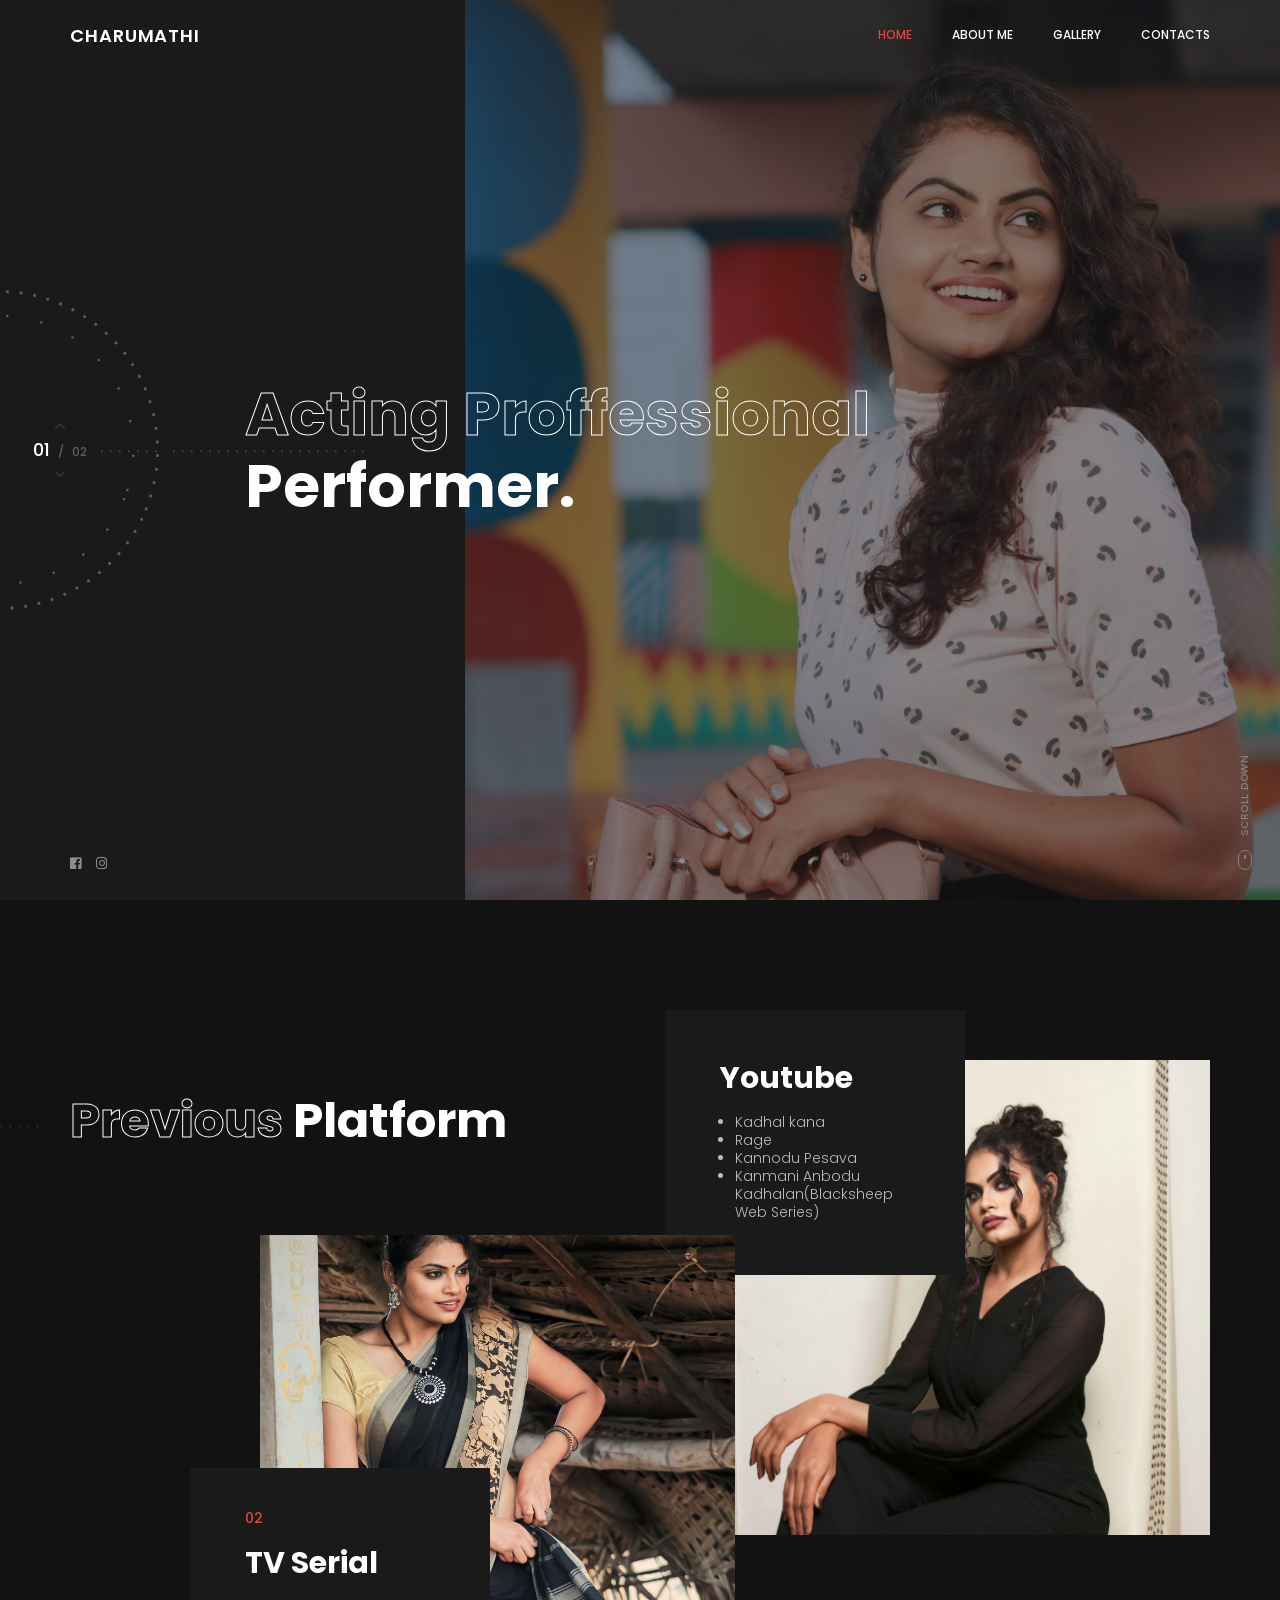
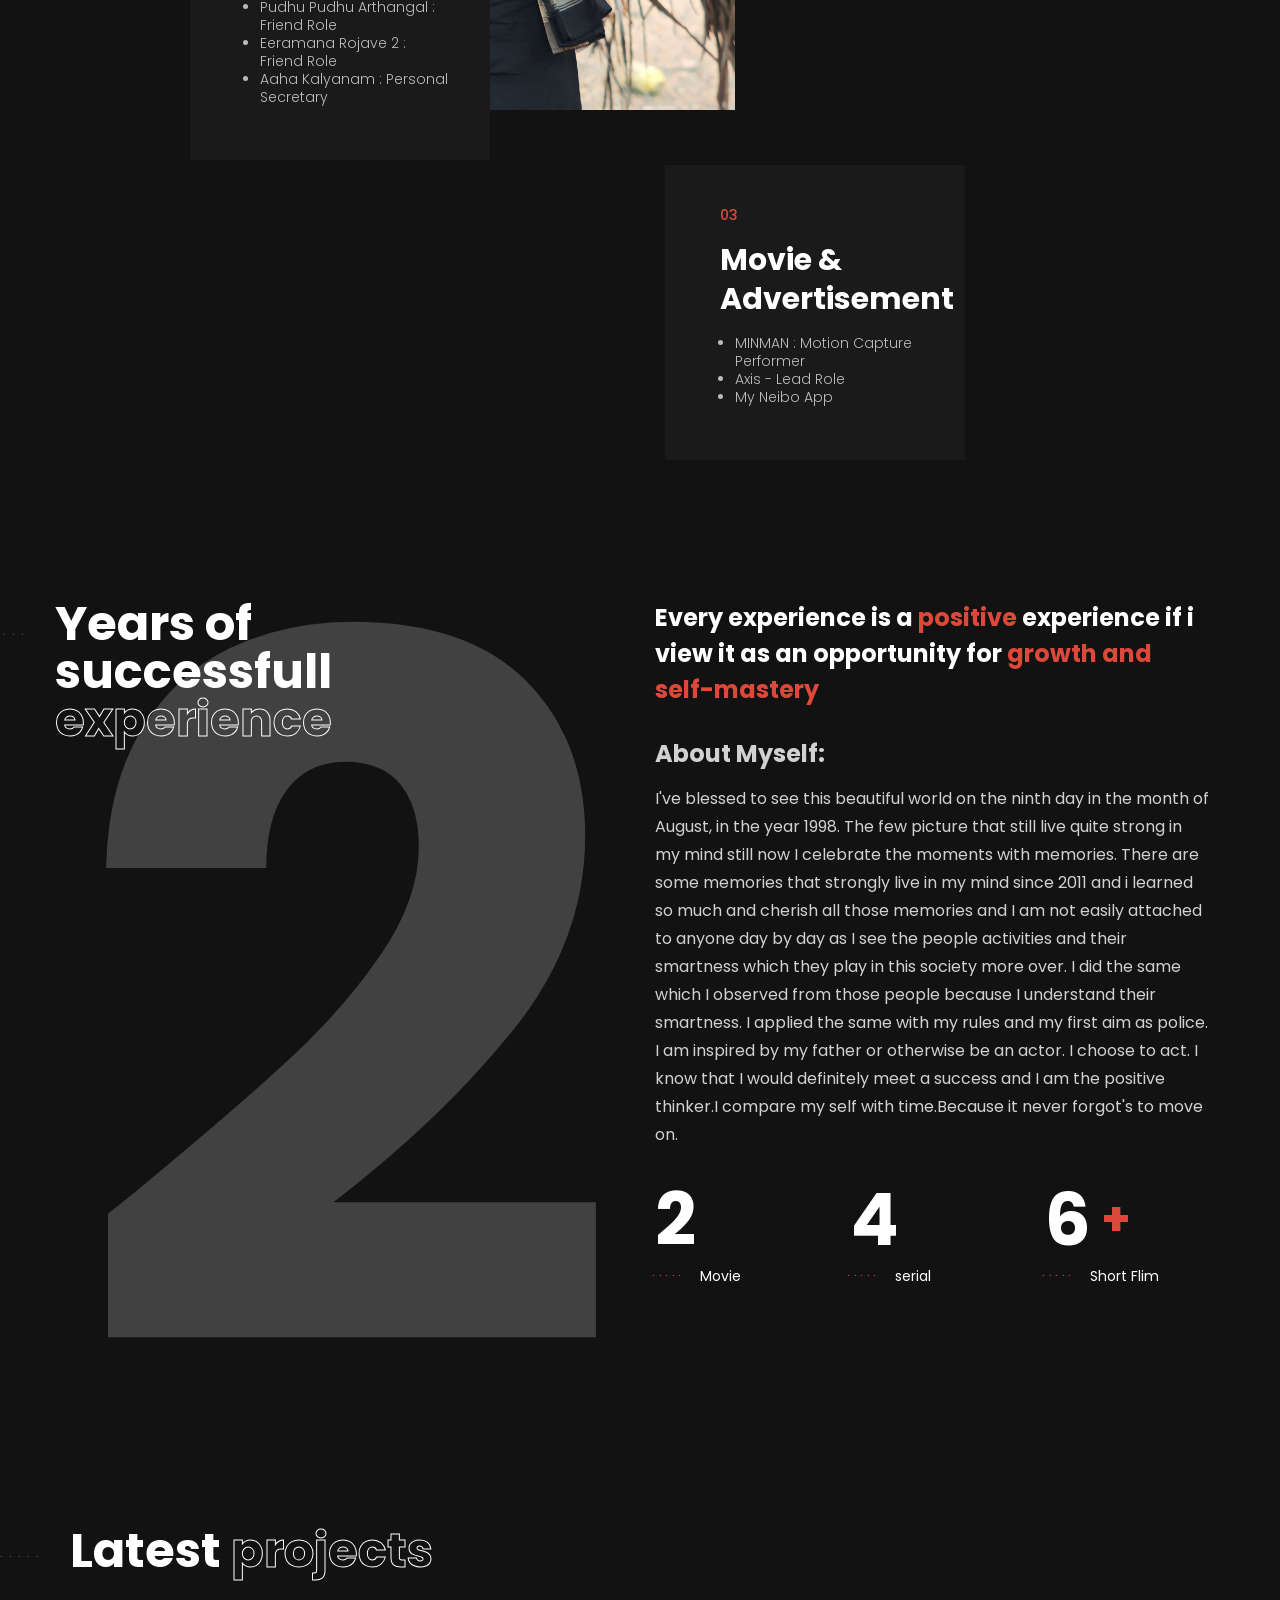
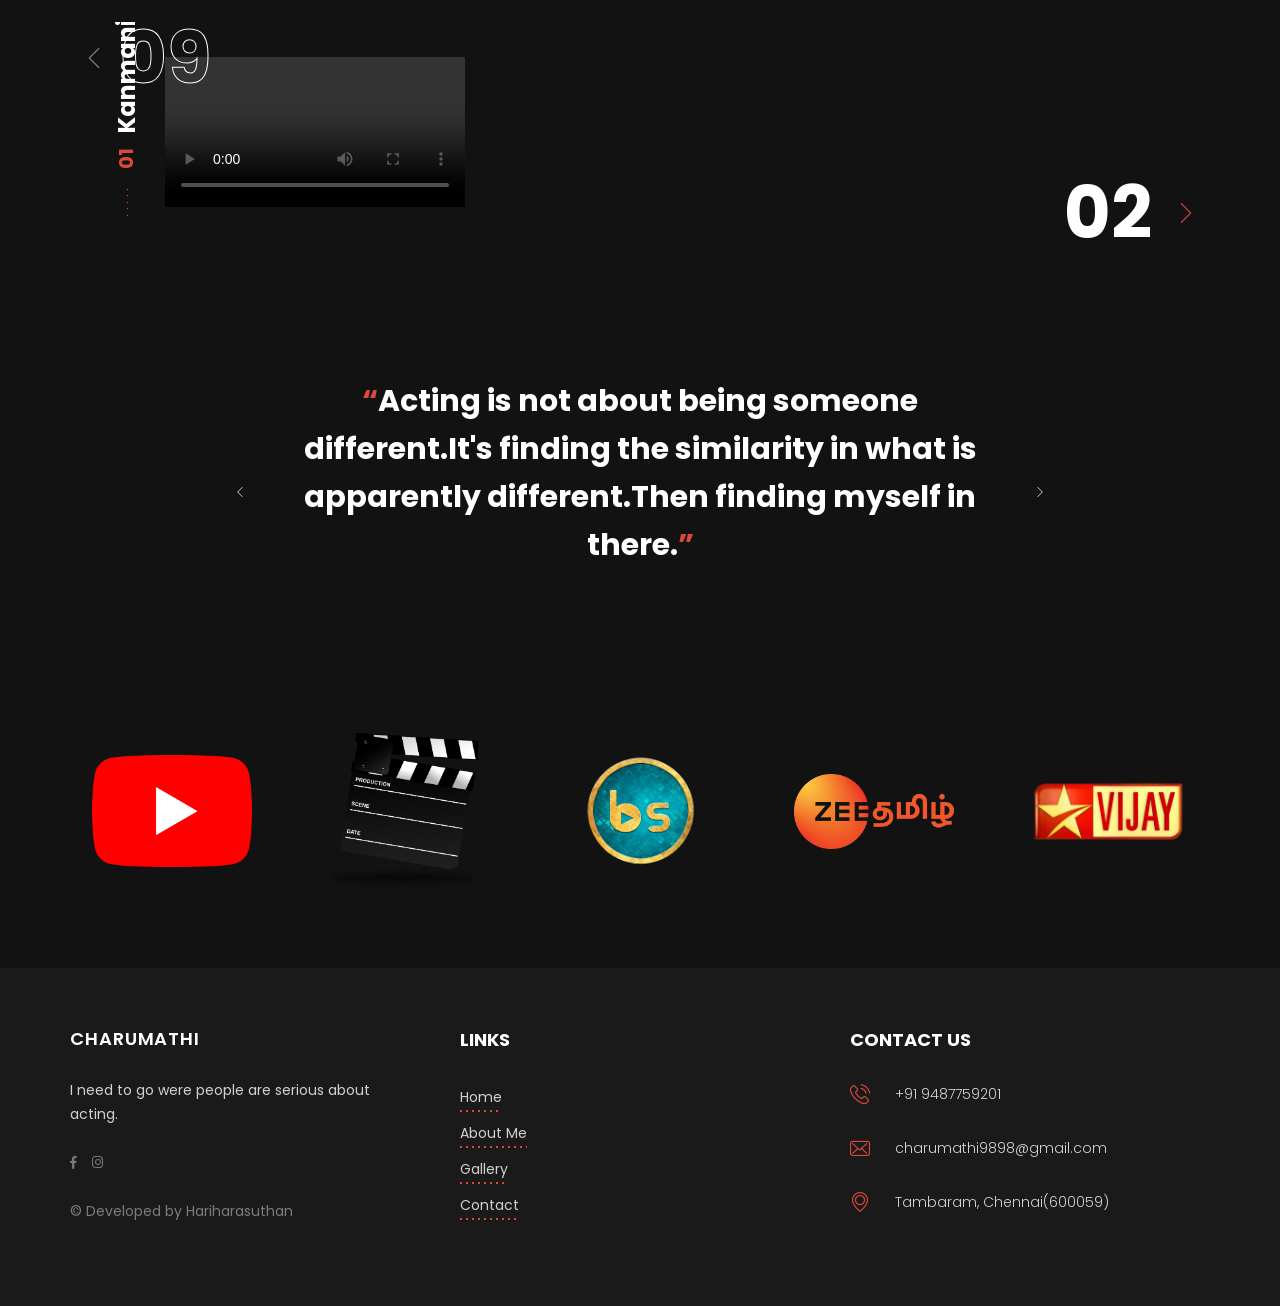
==== index.html @ ea8f57d1 "Update index.html" ====
<!doctype html>
<html lang="en-US">


<!-- Mirrored from promo-theme.com/mato/ by HTTrack Website Copier/3.x [XR&CO'2014], Mon, 19 Jun 2023 06:15:58 GMT -->
<!-- Added by HTTrack --><meta http-equiv="content-type" content="text/html;charset=UTF-8" /><!-- /Added by HTTrack -->
<head>
  <meta charset="UTF-8">
  <meta name="viewport" content="width=device-width, initial-scale=1">
  <link rel="profile">

  <title>Mato &#8211; Movie Studios and Filmmakers WordPress Theme</title>
<link rel='dns-prefetch' href='http://fonts.googleapis.com/' />
<link rel='dns-prefetch' href='http://s.w.org/' />
<link rel='preconnect' href='https://fonts.gstatic.com/' crossorigin />

		<script>
			window._wpemojiSettings = {"baseUrl":"https:\/\/s.w.org\/images\/core\/emoji\/13.0.1\/72x72\/","ext":".png","svgUrl":"https:\/\/s.w.org\/images\/core\/emoji\/13.0.1\/svg\/","svgExt":".svg","source":{"concatemoji":"https:\/\/promo-theme.com\/mato\/wp-includes\/js\/wp-emoji-release.min.js?ver=5.6.11"}};
			!function(e,a,t){var n,r,o,i=a.createElement("canvas"),p=i.getContext&&i.getContext("2d");function s(e,t){var a=String.fromCharCode;p.clearRect(0,0,i.width,i.height),p.fillText(a.apply(this,e),0,0);e=i.toDataURL();return p.clearRect(0,0,i.width,i.height),p.fillText(a.apply(this,t),0,0),e===i.toDataURL()}function c(e){var t=a.createElement("script");t.src=e,t.defer=t.type="text/javascript",a.getElementsByTagName("head")[0].appendChild(t)}for(o=Array("flag","emoji"),t.supports={everything:!0,everythingExceptFlag:!0},r=0;r<o.length;r++)t.supports[o[r]]=function(e){if(!p||!p.fillText)return!1;switch(p.textBaseline="top",p.font="600 32px Arial",e){case"flag":return s([127987,65039,8205,9895,65039],[127987,65039,8203,9895,65039])?!1:!s([55356,56826,55356,56819],[55356,56826,8203,55356,56819])&&!s([55356,57332,56128,56423,56128,56418,56128,56421,56128,56430,56128,56423,56128,56447],[55356,57332,8203,56128,56423,8203,56128,56418,8203,56128,56421,8203,56128,56430,8203,56128,56423,8203,56128,56447]);case"emoji":return!s([55357,56424,8205,55356,57212],[55357,56424,8203,55356,57212])}return!1}(o[r]),t.supports.everything=t.supports.everything&&t.supports[o[r]],"flag"!==o[r]&&(t.supports.everythingExceptFlag=t.supports.everythingExceptFlag&&t.supports[o[r]]);t.supports.everythingExceptFlag=t.supports.everythingExceptFlag&&!t.supports.flag,t.DOMReady=!1,t.readyCallback=function(){t.DOMReady=!0},t.supports.everything||(n=function(){t.readyCallback()},a.addEventListener?(a.addEventListener("DOMContentLoaded",n,!1),e.addEventListener("load",n,!1)):(e.attachEvent("onload",n),a.attachEvent("onreadystatechange",function(){"complete"===a.readyState&&t.readyCallback()})),(n=t.source||{}).concatemoji?c(n.concatemoji):n.wpemoji&&n.twemoji&&(c(n.twemoji),c(n.wpemoji)))}(window,document,window._wpemojiSettings);
		</script>
		<style>
img.wp-smiley,
img.emoji {
	display: inline !important;
	border: none !important;
	box-shadow: none !important;
	height: 1em !important;
	width: 1em !important;
	margin: 0 .07em !important;
	vertical-align: -0.1em !important;
	background: none !important;
	padding: 0 !important;
}
</style>
	<link rel='stylesheet' id='wp-block-library-css'  href='css/style.minfd54.css?ver=5.6.11' media='all' />
<link rel='stylesheet' id='wc-block-vendors-style-css'  href='css/vendors-stylecce7.css?ver=4.0.0' media='all' />
<link rel='stylesheet' id='wc-block-style-css'  href='css/stylecce7.css?ver=4.0.0' media='all' />
<link rel='stylesheet' id='contact-form-7-css'  href='css/styles91d5.css?ver=5.4' media='all' />
<link rel='stylesheet' id='cookie-law-info-css'  href='css/cookie-law-info-public001e.css?ver=2.0.0' media='all' />
<link rel='stylesheet' id='cookie-law-info-gdpr-css'  href='css/cookie-law-info-gdpr001e.css?ver=2.0.0' media='all' />
<style id='woocommerce-inline-inline-css'>
.woocommerce form .form-row .required { visibility: visible; }
</style>
<link rel='stylesheet' id='mato-icons-css'  href='css/iconfontfd54.css' media='all' />
<link rel='stylesheet' id='js_composer_front-css'  href='css/js_composer.min31dc.css?ver=6.6.0' media='all' />
<link rel="preload" as="style" href="https://fonts.googleapis.com/css?family=Poppins:300,400,500,600,700&amp;display=swap&amp;ver=1591188280" /><link rel="stylesheet" href="https://fonts.googleapis.com/css?family=Poppins:300,400,500,600,700&amp;display=swap&amp;ver=1591188280" media="print" onload="this.media='all'"><noscript><link rel="stylesheet" href="https://fonts.googleapis.com/css?family=Poppins:300,400,500,600,700&amp;display=swap&amp;ver=1591188280" /></noscript>
<link rel='stylesheet' id='fontawesome-css'  href='css/fontawesome.minfd54.css' media='all' />
<link rel='stylesheet' id='mato-style-css'  href='css/stylefd54.css?ver=5.6.11' media='all' />
<link rel='stylesheet' id='mato-main-style-css'  href='css/mainfd54.css?ver=5.6.11' media='all' />
<link rel='stylesheet' id='woocommerce-general-css'  href='css/woocommercefd54.css?ver=5.6.11' media='all' />
<link rel='stylesheet' id='woocommerce-layout-css'  href='css/woocommerce-layoutfd54.css?ver=5.6.11' media='all' />
<link rel='stylesheet' id='woocommerce-smallscreen-css'  href='css/woocommerce-smallscreenfd54.css?ver=5.6.11' media='all' />
<link rel='stylesheet' id='select2-css'  href='css/select2fd54.css?ver=5.6.11' media='all' />
<link rel='stylesheet' id='photoswipe-css'  href='css/photoswipe.css' media='all' />
<link rel='stylesheet' id='pt-addons-css'  href='css/pt-addonsfd54.css?ver=5.6.11' media='all' />
<script src='js/jquery-1.12.4.minb8ff.js?ver=1.12.4' id='jquery-core-js'></script>
<script src='js/jquery-migrate.min330a.js?ver=1.4.1' id='jquery-migrate-js'></script>
<script id='cookie-law-info-js-extra'>
/* <![CDATA[ */
var Cli_Data = {"nn_cookie_ids":[],"cookielist":[],"non_necessary_cookies":{"necessary":[],"non-necessary":[]},"ccpaEnabled":"","ccpaRegionBased":"","ccpaBarEnabled":"","ccpaType":"gdpr","js_blocking":"","custom_integration":"","triggerDomRefresh":""};
var cli_cookiebar_settings = {"animate_speed_hide":"500","animate_speed_show":"500","background":"#FFF","border":"#b1a6a6c2","border_on":"","button_1_button_colour":"#000","button_1_button_hover":"#000000","button_1_link_colour":"#fff","button_1_as_button":"1","button_1_new_win":"","button_2_button_colour":"#333","button_2_button_hover":"#292929","button_2_link_colour":"#444","button_2_as_button":"","button_2_hidebar":"","button_3_button_colour":"#000","button_3_button_hover":"#000000","button_3_link_colour":"#fff","button_3_as_button":"1","button_3_new_win":"","button_4_button_colour":"#000","button_4_button_hover":"#000000","button_4_link_colour":"#fff","button_4_as_button":"1","font_family":"inherit","header_fix":"","notify_animate_hide":"1","notify_animate_show":"","notify_div_id":"#cookie-law-info-bar","notify_position_horizontal":"right","notify_position_vertical":"bottom","scroll_close":"","scroll_close_reload":"","accept_close_reload":"","reject_close_reload":"","showagain_tab":"","showagain_background":"#fff","showagain_border":"#000","showagain_div_id":"#cookie-law-info-again","showagain_x_position":"100px","text":"#000","show_once_yn":"","show_once":"10000","logging_on":"","as_popup":"","popup_overlay":"1","bar_heading_text":"","cookie_bar_as":"banner","popup_showagain_position":"bottom-right","widget_position":"left"};
var log_object = {"ajax_url":"https:\/\/promo-theme.com\/mato\/wp-admin\/admin-ajax.php"};
/* ]]> */
</script>
<script src='js/jquery.blockUI.min44fd.js?ver=2.70' id='jquery-blockui-js'></script>
<script id='wc-add-to-cart-js-extra'>
/* <![CDATA[ */
var wc_add_to_cart_params = {"ajax_url":"\/mato\/wp-admin\/admin-ajax.php","wc_ajax_url":"\/mato\/?wc-ajax=%%endpoint%%","i18n_view_cart":"View cart","cart_url":"https:\/\/promo-theme.com\/mato\/cart\/","is_cart":"","cart_redirect_after_add":"no"};
/* ]]> */
</script>
<script src='js/add-to-cart.minaead.js?ver=5.0.3' id='wc-add-to-cart-js'></script>
<script src='js/woocommerce-add-to-cart31dc.js?ver=6.6.0' id='vc_woocommerce-add-to-cart-js-js'></script>
<script id='zilla-likes-js-extra'>
/* <![CDATA[ */
var zilla_likes = {"ajaxurl":"https:\/\/promo-theme.com\/mato\/wp-admin\/admin-ajax.php"};
/* ]]> */
</script>
<script src='js/zilla-likesfd54.js?ver=5.6.11' id='zilla-likes-js'></script>
<link rel="https://api.w.org/" href="wp-json/index.html" /><link rel="alternate" type="application/json" href="json/551.json" /><link rel="EditURI" type="application/rsd+xml" title="RSD" href="xmlrpc0db0.php?rsd" />
<link rel="wlwmanifest" type="application/wlwmanifest+xml" href="json/wlwmanifest.xml" /> 
<meta name="generator" content="WordPress 5.6.11" />
<meta name="generator" content="WooCommerce 5.0.3" />
<link rel="canonical" href="index.html" />
<link rel='shortlink' href='index.html' />
<link rel="alternate" type="application/json+oembed" href="json/embedb58c.json?url=https%3A%2F%2Fpromo-theme.com%2Fmato%2F" />
<link rel="alternate" type="text/xml+oembed" href="json/embedb3a2?url=https%3A%2F%2Fpromo-theme.com%2Fmato%2F&amp;format=xml" />
<meta name="framework" content="Redux 4.1.24" />	<noscript><style>.woocommerce-product-gallery{ opacity: 1 !important; }</style></noscript>
				<script>
				var cli_flush_cache = true;
			</script>
<meta name="generator" content="Powered by WPBakery Page Builder - drag and drop page builder for WordPress."/>
<style id="mato_theme-dynamic-css" title="dynamic-css" class="redux-options-output">.site-header .site-logo{width:52px;}body{font-family:Poppins;font-weight:400;font-style:normal;color:#fff;font-size:16px;font-display:swap;}h1, .h1{font-family:Poppins;font-weight:700;font-style:normal;font-size:60px;font-display:swap;}h2, .h2{font-family:Poppins;font-weight:700;font-style:normal;font-size:48px;font-display:swap;}h3, .h3{font-family:Poppins;font-weight:700;font-style:normal;font-size:36px;font-display:swap;}h4, .h4{font-family:Poppins;font-weight:700;font-style:normal;font-size:30px;font-display:swap;}h5, .h5{font-family:Poppins;font-weight:700;font-style:normal;font-size:24px;font-display:swap;}h6, .h6{font-family:Poppins;font-weight:700;font-style:normal;font-size:18px;font-display:swap;}.site-footer .site-logo{width:54px;}</style><style data-type="vc_shortcodes-custom-css">.vc_custom_1556110231921{padding-top: 70px !important;padding-bottom: 70px !important;}.vc_custom_1558421491662{padding-top: 45px !important;padding-bottom: 58px !important;}.vc_custom_1556263237268{padding-top: 40px !important;padding-bottom: 40px !important;}.vc_custom_1556268827326{padding-bottom: 70px !important;}.vc_custom_1556258101557{margin-bottom: 40px !important;}.vc_custom_1558421537710{margin-top: 40px !important;margin-bottom: 125px !important;}.vc_custom_1556263269995{margin-top: -10px !important;}</style><noscript><style> .wpb_animate_when_almost_visible { opacity: 1; }</style></noscript></head>

<body class="home page-template page-template-template-landing page-template-template-landing-php page page-id-551 theme-mato woocommerce-no-js dark-scheme preloader-true header-container header-light header-logo-left header-space-false right-click-disable-false popup-download-link-true mobile-images-false project-image-download-false custom-cursor-false chrome windows wpb-js-composer js-comp-ver-6.6.0 vc_responsive">
  <svg class="hidden" width="0" height="0">
    <symbol id="dotted-circle" viewBox="0 0 120 120" xmlns="http://www.w3.org/2000/svg">
      <circle id="layer-name" cx="60" cy="60"  r="58"/>
    </symbol>
  </svg>
  <div id="page" >
    <div class="preloader-area">
      <div class="preloader-folding-cube">
        <div class="preloader-cube1 preloader-cube"></div>
        <div class="preloader-cube2 preloader-cube"></div>
        <div class="preloader-cube4 preloader-cube"></div>
        <div class="preloader-cube3 preloader-cube"></div>
      </div>
    </div>
              <div class="site-header light-color">
        <div class="container">
          <div class="row align-items-center justify-content-between">
            <div class="logo-block col-auto">
              <div class="site-logo"><a class="navbar-brand" href="index.html">charumathi </a></div>
            </div>
            <div class="right col-auto">
                              <nav class="navigation visible_menu">
                  <ul id="menu-navigation" class="menu">
                    <li id="menu-item-602" class="menu-item menu-item-type-custom menu-item-object-custom current-menu-item current_page_item menu-item-home menu-item-602"><a href="index.html"><span>Home</span></a>
                    </li>
                    <li id="menu-item-630" class="menu-item menu-item-type-custom menu-item-object-custom menu-item-has-children menu-item-630"><a href="about.html"><span>about me</span></a>
                    </li>
                    <li id="menu-item-632" class="menu-item menu-item-type-custom menu-item-object-custom menu-item-has-children menu-item-632"><a href="gallery.html"><span>Gallery</span></a>
                    </li>
                    <li id="menu-item-637" class="menu-item menu-item-type-custom menu-item-object-custom menu-item-has-children menu-item-637"><a href="contact.html"><span>Contacts</span></a>
                    </li>
                  </ul>                
                              </nav>
                <div class="nav-butter visible_menu" data-magic-cursor="link-small"><span></span><span></span><span></span></div>
                          </div>
          </div>
        </div>
      </div>    
    <div class="header-space"></div>
      <main class="main-container">
      <div class="container">

        <div data-vc-full-width="true" data-vc-full-width-init="false" data-vc-stretch-content="true" class="vc_row wpb_row vc_row-fluid vc_row-5cbebc739345f vc_row-no-padding"><div class="wpb_column vc_column_container vc_col-sm-12 vc_row-64903b3197357"><div class="vc_column-inner "><div class="wpb_wrapper">    <section class="banner-area banner-area-5cbebc2ec255a banner-style1 bsl-bottom-left with-circle-navigation swiper-container">
              <div class="circle-navigation" data-deg="0">
          <div class="d">
            <svg class="c-inner">
              <use xlink:href="#dotted-circle"></use>
            </svg>
            <svg class="c-outer">
              <use xlink:href="#dotted-circle"></use>
            </svg>
          </div>
          <div class="wrap">
            <div class="prev base-icon-back" data-magic-cursor="link-small"></div>
            <div class="counter"></div>
            <div class="next base-icon-next-1" data-magic-cursor="link-small"></div>
          </div>
        </div>
              <div class="mouse-button on-right" data-magic-cursor="link-small">
                      <span>Scroll Down</span>
                  </div>
                        <div class="bottom-social-links">
            <div class="container">
              <div class="social-links"><a href="https://www.facebook.com/charu.sakthivel.7" target="_self"><i class="fab fa-facebook-square"></i></a><a href="https://www.instagram.com/_charu__sakthivel/" target="_self"><i class="fab fa-instagram"></i></a></div>
            </div>
          </div>
                    <div class="banner-slider swiper-wrapper full-height" style="">
            <div class="swiper-slide">
      <div class="banner-item banner-item-5cbebc39db978 tal">
        
    <div class="bg-overlay">
                        <div class="image" style="background-image: url(uploads/home1.jpg);height:1300px;"></div>
                      <div class="color"></div>
          </div>

            <div class="container">
          <div class="row full-height align-items-center" style="">
            <div class="col">
                              <div class="heading-block tal">
                                      <h1 class="h"><span>Acting Proffessional</span><br />
Performer.</h1>
                                  </div>
                          </div>
          </div>
        </div>
      </div>
    </div>
        <div class="swiper-slide">
      <div class="banner-item banner-item-5cde681925045 tal">
        
    <div class="bg-overlay">
                        <div class="image" style="background-image: url(uploads/home2.png)" width="500" height="250%"></div>
                                                  <div class="play-video single-popup-item" data-magic-cursor="link-w-text" data-magic-cursor-text="Play" data-type="video" data-size="1920x1080" data-video='<div class="wrapper"><div class="video-wrapper"><video controls class="pswp__video" width="1920" height="1080" src="uploads/video1.mp4" type="video/mp4"></video></div></div>'></div>
                      <div class="color"></div>
          </div>

            <div class="container">
          <div class="row full-height align-items-center" style="">
            <div class="col">
                              <div class="heading-block tal">
                                      <h1 class="h"><span>Artist</span><br />.</h1>
                                  </div>
                          </div>
          </div>
        </div>
      </div>
    </div>
          </div>
    </section>

    </div></div></div></div><div class="vc_row-full-width vc_clearfix"></div><div class="vc_row wpb_row vc_row-fluid vc_custom_1556110231921 vc_row-5cc05b921bb10"><div class="wpb_column vc_column_container vc_col-sm-12 vc_row-64903b319946d"><div class="vc_column-inner "><div class="wpb_wrapper">    <div class="services-tile-block services-block-5cc0581ac9609 with-heading isotope row">
      <div class="grid-sizer col-1"></div>
              <div class="heading-block with-dots col-12 col-md-7">
          <h2 class="h"><span>Previous</span> Platform</h2>
        </div>
          <div class="item services-item-5cc05834c8ed8 first col-12 col-md-5">
      <div class="wrap">
        <div class="img" style="background-image: url(uploads/home7.jpeg);"></div>
        <div class="content">
                      <h4 class="h">Youtube<br /></h4>
                  <div class="text"><ul><li>Kadhal kana</li>
                      <li>Rage</li>
                    <li>Kannodu Pesava</li>
                    <li>Kanmani Anbodu Kadhalan(Blacksheep Web Series)</li>
                  </ul>
                  </div>
                  </div>
      </div>
    </div>
        <div class="item services-item-5cc0586ac6e59 offset-md-2 col-12 col-md-5">
      <div class="wrap">
        <div class="img" style="background-image: url(uploads/home4.jpg);"></div>
        <div class="content">
          <div class="num">02</div>
                      <h4 class="h">TV Serial</h4>
                      <div class="text"><ul><li>Pudhu Pudhu Arthangal : Friend Role</li>
                      <li>Eeramana Rojave 2 : Friend Role</li>
                    <li>Aaha Kalyanam : Personal Secretary </li></ul></div>
                  </div>
      </div>
    </div>
        <div class="item services-item-5cc0587e66c45 col-12 col-md-5">
      <div class="wrap">
        <div class="img" style="background-image: url(uploads/home3.jpeg);"></div>
        <div class="content">
          <div class="num">03</div>
                      <h4 class="h">Movie &amp;
Advertisement</h4>
                      <div class="text"><ul><li>MINMAN : Motion Capture Performer</li>
                        <li>Axis - Lead Role</li>
                      <li>My Neibo App</li></ul></div>
                  </div>
      </div>
    </div>
        </div>
    </div></div></div></div><div class="vc_row wpb_row vc_row-fluid vc_row-64903b319a1da"><div class="wpb_animate_when_almost_visible wpb_fadeInLeft fadeInLeft wpb_column vc_column_container vc_col-sm-6 vc_row-5ce26ffed5102"><div class="vc_column-inner "><div class="wpb_wrapper">      <div class="heading-block heading-5cc14023875a0 tal h-h2 with-dots mode-overlay">
                  <h2 class="h">Years of<br />
successfull<br />
<span>experience</span></h2>
              </div>
        <div class="number-block number-block-5cc140ad9607c"><span>2</span></div>
    </div></div></div><div class="wpb_animate_when_almost_visible wpb_fadeInRight fadeInRight wpb_column vc_column_container vc_col-sm-6 vc_row-5ce2700496166"><div class="vc_column-inner "><div class="wpb_wrapper">      <div class="heading-block heading-5cc140ca2fef5 tal h-h5 type-accent">
                  <h5 class="h">Every experience is a <span>positive</span> experience if i view it as an opportunity for <span>growth and self-mastery</span></h5>
              </div>
    
	<div class="wpb_text_column wpb_content_element  text-t1" >
		<div class="wpb_wrapper">
      <h5 class="h">About Myself:</span></h5>
			<p>I've blessed to see this beautiful world on the ninth day in the month of August, in the year 1998. The few picture that still live quite strong in my mind still now I celebrate the moments with memories. There are some memories that strongly live in my mind since 2011 and i learned so much and cherish all those memories and I am not easily attached to anyone day by day as I see the people activities and their smartness which they play in this society more over. I did the same which I observed from those people because I understand their smartness. I applied the same with my rules and my first aim as police. I am inspired by my father or otherwise be an actor. I choose to act. I know that I would definitely meet a success and I am the positive thinker.I compare my self with time.Because it never forgot's to move on.</p>

		</div>
	</div>
  <div class="num-box-items num-box- row">
    <div class="num-box num-box-item-5cc148e6ae3ba col">
<div class="number">
  2              </div>
        <div class="title title-with-dots">Movie</div>
    </div>
  <div class="num-box num-box-item-5cc148f052f16 col">
<div class="number">
  5              </div>
        <div class="title title-with-dots">serial</div>
    </div>
  <div class="num-box num-box-item-5cc148fd7f285 col">
<div class="number">
  7                  <span class="after">+</span>
        </div>
        <div class="title title-with-dots">Short Flim</div>
    </div>
  </div>
    </div></div></div></div><div class="vc_row wpb_row vc_row-fluid vc_custom_1558421491662 vc_row-5cc29cf705ee8"><div class="wpb_column vc_column_container vc_col-sm-12 vc_row-64903b319a8b8"><div class="vc_column-inner "><div class="wpb_wrapper">      <div class="heading-block heading-5cc29ce3e41d0 tal h-h2 with-dots vc_custom_1556258101557">
                  <h2 class="h">Latest <span>projects</span></h2>
              </div>
    							<div class="portfolio-block portfolio-5cc15397b9b3d  popup-gallery">
											<div class="portfolio-slider-prev swiper-container" data-magic-cursor="link">
							<i class="base-icon-back"></i>
							<div class="swiper-wrapper">
																	<div class="swiper-slide">09</div>
																	<div class="swiper-slide">01</div>
																	<div class="swiper-slide">02</div>
																	<div class="swiper-slide">03</div>
																	<div class="swiper-slide">04</div>
																	<div class="swiper-slide">05</div>
																	<div class="swiper-slide">06</div>
																	<div class="swiper-slide">07</div>
																	<div class="swiper-slide">08</div>
															</div>
						</div>
						<div class="portfolio-slider-next swiper-container" data-magic-cursor="link">
							<i class="base-icon-next-1"></i>
							<div class="swiper-wrapper">
																	<div class="swiper-slide">02</div>
																	<div class="swiper-slide">03</div>
																	<div class="swiper-slide">04</div>
																	<div class="swiper-slide">05</div>
																	<div class="swiper-slide">06</div>
																	<div class="swiper-slide">07</div>
																	<div class="swiper-slide">08</div>
																	<div class="swiper-slide">09</div>
																	<div class="swiper-slide">01</div>
															</div>
						</div>
										<div class="portfolio-slider swiper-container">
						<div class="swiper-wrapper">
									<div class="ps-item swiper-slide category-action-movie popup-item post-357 fw-portfolio type-fw-portfolio status-publish has-post-thumbnail hentry fw-portfolio-category-action-movie">
			<h5 class="h title-with-dots"><span class="num">01</span>Kanmani Anbodu Kadhalan</h5>
			<div>
				<video  src="uploads/homev3.mp4" style="max-width: 100%; height: auto; visibility: visible; animation-name: fadeInUp;" controls="" controlslist="nodownload"></video>
									</div>
		</div>
				<div class="ps-item swiper-slide category-action-movie popup-item post-361 fw-portfolio type-fw-portfolio status-publish has-post-thumbnail hentry fw-portfolio-category-action-movie">
			<h5 class="h title-with-dots"><span class="num">02</span>Aaha Kalayanam</h5>
			<div>
        <video  src="uploads/homev2.mp4" style="max-width: 100%; height: auto; visibility: visible; animation-name: fadeInUp;" controls="" controlslist="nodownload"></video>
				</div>
		</div>
    <div class="ps-item swiper-slide category-action-movie popup-item post-361 fw-portfolio type-fw-portfolio status-publish has-post-thumbnail hentry fw-portfolio-category-action-movie">
			<h5 class="h title-with-dots"><span class="num">02</span>My neibo</h5>
			<div>
        <video  src="uploads/homev1.mp4" style="max-width: 100%; height: auto; visibility: visible; animation-name: fadeInUp;" controls="" controlslist="nodownload"></video>
				</div>
		</div>
    <div class="ps-item swiper-slide category-action-movie popup-item post-361 fw-portfolio type-fw-portfolio status-publish has-post-thumbnail hentry fw-portfolio-category-action-movie">
			<h5 class="h title-with-dots"><span class="num">02</span>Pudhu Pudhu Arthangal</h5>
			<div>
        <video  src="uploads/homev4.mp4" style="max-width: 100%; height: auto; visibility: visible; animation-name: fadeInUp;" controls="" controlslist="nodownload"></video>
				</div>
		</div>
    <div class="ps-item swiper-slide category-action-movie popup-item post-361 fw-portfolio type-fw-portfolio status-publish has-post-thumbnail hentry fw-portfolio-category-action-movie">
			<h5 class="h title-with-dots"><span class="num">02</span>My neibo</h5>
			<div>
        <video  src="uploads/homev5.mp4" style="max-width: 100%; height: auto; visibility: visible; animation-name: fadeInUp;" controls="" controlslist="nodownload"></video>
				</div>
		</div>
								</div>
					</div>
				</div>
						</div></div></div></div><div class="vc_row wpb_row vc_row-fluid vc_row-64903b31b4dd0"><div class="wpb_column vc_column_container vc_col-sm-12 vc_col-lg-offset-2 vc_col-lg-8 vc_col-md-offset-1 vc_col-md-10 vc_row-64903b31b4ec9"><div class="vc_column-inner "><div class="wpb_wrapper">    <div class="testimonials-block testimonials-items-5cc2a53c9a312 testimonials-block-style1 vc_custom_1558421537710">
              <div class="prev base-icon-back" data-magic-cursor="link-small"></div>
        <div class="next base-icon-next-1" data-magic-cursor="link-small"></div>
            <div class="swiper-container" data-magic-cursor="link-w-text" data-magic-cursor-text="Drag">
        <div class="swiper-wrapper">
              <div class="testimonials-item swiper-slide testimonials-item-5cc2a56d8fba7">
                                    <div class="quote">Acting is not about being someone different.It's finding the similarity in what is apparently different.Then finding myself in there.</div>
                            <div class="name title-with-dots"></div>
                  </div>
        <div class="testimonials-item swiper-slide testimonials-item-5ee85e4987b48">
                                    <div class="quote">One of the things about acting is it allows you to live other people's lives without having to pay the price.</div>
                            <div class="name title-with-dots"></div>
                  </div>
        <div class="testimonials-item swiper-slide testimonials-item-5ee85e4d3e9f6">
                                    <div class="quote">My job is usually to express emotion as freely as possible.</div>
                            <div class="name title-with-dots"></div>
                  </div>
            </div>
      </div>
    </div>
    </div></div></div></div>

      
      <div class="vc_row wpb_row vc_row-fluid vc_custom_1556268827326 vc_row-5cc2c71703dd1"><div class="wpb_column vc_column_container vc_col-sm-12 vc_row-64903b31b6cf0"><div class="vc_column-inner "><div class="wpb_wrapper">    <div class="brand-block swiper-container brand-block-5cc2c456b9601" data-magic-cursor="link-w-text" data-magic-cursor-text="Drag">
        <div class="swiper-wrapper">
              <div class="brand-item swiper-slide brand-item-5cc2c461ac740">
        <div class="content">
                    <a href="#" target="_self">
                    <img width="160" height="79" src="uploads/youtube-logo-5-2.png" class="attachment-full size-full" alt="" loading="lazy" />          <img width="160" height="79" src="uploads/youtube-logo-5-2.png" class="attachment-full size-full" alt="" loading="lazy" />                  </a>
                </div>
      </div>
          <div class="brand-item swiper-slide brand-item-5cc2c48f5ec6a">
        <div class="content">
                    <a href="#" target="_self">
                    <img width="160" height="39" src="uploads/movie_clapper.png" class="attachment-full size-full" alt="" loading="lazy" />          <img width="160" height="39" src="uploads/movie_clapper.png" class="attachment-full size-full" alt="" loading="lazy" />                  </a>
                </div>
      </div>
          <div class="brand-item swiper-slide brand-item-5cc2c4a66181f">
        <div class="content">
                    <a href="#" target="_self">
                    <img width="116" height="115" src="uploads/bs  value.png" class="attachment-full size-full" alt="" loading="lazy" />          <img width="116" height="115" src="uploads/bs  value.png" class="attachment-full size-full" alt="" loading="lazy" />                  </a>
                </div>
      </div>
          <div class="brand-item swiper-slide brand-item-5cc2c4b47f3b2">
        <div class="content">
                    <a href="#" target="_self">
                    <img width="160" height="49" src="uploads/ZEE-TAMIL.png" class="attachment-full size-full" alt="" loading="lazy" />          <img width="160" height="49" src="uploads/ZEE-TAMIL.png" class="attachment-full size-full" alt="" loading="lazy" />                  </a>
                </div>
      </div>
          <div class="brand-item swiper-slide brand-item-5cc2c4c29d544">
        <div class="content">
                    <a href="#" target="_self">
                    <img width="166" height="79" src="uploads/star-vijay.png" class="attachment-full size-full" alt="" loading="lazy" />          <img width="166" height="79" src="uploads/star-vijay.png" class="attachment-full size-full" alt="" loading="lazy" />                  </a>
                </div>
      </div>
            </div>
      </div>
      </div></div></div></div>
    </div>
        </div>
    </main>
        <footer class="site-footer">
      <div class="container">
        <div class="row">
          <div class="col-12 col-sm-6 col-md-4 col-lg-4">
            <div class="site-logo"><a class="navbar-brand" href="index.html">charumathi </a></div>
                          <div id="black-studio-tinymce-2" class="widget widget_black_studio_tinymce"><div class="textwidget"><p style="margin-top: 0; font-size: 14px; line-height: 24px; max-width: 325px">I need to go were people are serious about acting.</p>
</div></div><div class="social-links-widget widget"><div class="social-links"><a href="#" target="_self"><i class="fab fa-facebook-f"></i></a><a href="https://www.instagram.com/_charu__sakthivel/" target="_self"><i class="fab fa-instagram"></i></a></div></div>                          <div class="copyright">© Developed by Hariharasuthan</div>
                      </div>
                      <div class="col-12 col-sm-6 col-md-4 col-lg-2">
                        <div id="nav_menu-2" class="widget widget_nav_menu"><h6 class="widget-title">Links</h6><div class="menu-footer-links-1-container"><ul id="menu-footer-links-1" class="menu">
                          <li id="menu-item-1363" class="menu-item menu-item-type-post_type menu-item-object-page menu-item-1363"><a href="index.html">Home</a></li>
                          <li id="menu-item-1362" class="menu-item menu-item-type-post_type menu-item-object-page menu-item-1362"><a href="about.html">About Me</a></li>
          <li id="menu-item-1363" class="menu-item menu-item-type-post_type menu-item-object-page menu-item-1363"><a href="gallery.html">Gallery</a></li><li id="menu-item-1364" class="menu-item menu-item-type-post_type menu-item-object-page menu-item-1364"><a href="contact.html">Contact</a></li>
          </ul></div></div>            </div>
                      <div class="col-12 col-sm-6 col-md-4 col-lg-2">
                      </div>
                      <div class="col-12 col-sm-6 col-md-4 col-lg">
              <div id="custom_html-2" class="widget_text widget widget_custom_html"><h6 class="widget-title">Contact Us</h6><div class="textwidget custom-html-widget"><div class="contact-row"><i class="base-icon-phone-call"></i><span>+91 9487759201</span></div>
<div class="contact-row"><i class="base-icon-envelope"></i><span>charumathi9898@gmail.com</span></div>
<div class="contact-row"><i class="base-icon-placeholder"></i><span>Tambaram, Chennai(600059)</span></div></div></div>            </div>
                  </div>
      </div>
    </footer>
  </div>

<!--googleoff: all--><div id="cookie-law-info-bar" data-nosnippet="true"><span>This website uses cookies to improve your experience. We'll assume you're ok with this, but you can opt-out if you wish.<br />
<a role='button' tabindex='0' data-cli_action="accept" id="cookie_action_close_header"  class="medium cli-plugin-button cli-plugin-main-button cookie_action_close_header cli_action_button" style="display:inline-block;  margin:10px 5px; ">Accept</a><a role='button' tabindex='0' id="cookie_action_close_header_reject"  class="medium cli-plugin-button cli-plugin-main-button cookie_action_close_header_reject cli_action_button"  data-cli_action="reject" style="margin:5px;" >Reject</a> </span></div><div id="cookie-law-info-again" style="display:none;" data-nosnippet="true"><span id="cookie_hdr_showagain">Privacy & Cookies Policy</span></div><div class="cli-modal" data-nosnippet="true" id="cliSettingsPopup" tabindex="-1" role="dialog" aria-labelledby="cliSettingsPopup" aria-hidden="true">
  <div class="cli-modal-dialog" role="document">
	<div class="cli-modal-content cli-bar-popup">
	  	<button type="button" class="cli-modal-close" id="cliModalClose">
			<svg class="" viewBox="0 0 24 24"><path d="M19 6.41l-1.41-1.41-5.59 5.59-5.59-5.59-1.41 1.41 5.59 5.59-5.59 5.59 1.41 1.41 5.59-5.59 5.59 5.59 1.41-1.41-5.59-5.59z"></path><path d="M0 0h24v24h-24z" fill="none"></path></svg>
			<span class="wt-cli-sr-only">Close</span>
	  	</button>
	  	<div class="cli-modal-body">
			<div class="cli-container-fluid cli-tab-container">
	<div class="cli-row">
		<div class="cli-col-12 cli-align-items-stretch cli-px-0">
			<div class="cli-privacy-overview">
				<h4>Privacy Overview</h4>				<div class="cli-privacy-content">
					<div class="cli-privacy-content-text">This website uses cookies to improve your experience while you navigate through the website. Out of these cookies, the cookies that are categorized as necessary are stored on your browser as they are essential for the working of basic functionalities of the website. We also use third-party cookies that help us analyze and understand how you use this website. These cookies will be stored in your browser only with your consent. You also have the option to opt-out of these cookies. But opting out of some of these cookies may have an effect on your browsing experience.</div>
				</div>
				<a class="cli-privacy-readmore" tabindex="0" role="button" data-readmore-text="Show more" data-readless-text="Show less"></a>			</div>
		</div>
		<div class="cli-col-12 cli-align-items-stretch cli-px-0 cli-tab-section-container">
												<div class="cli-tab-section">
						<div class="cli-tab-header">
							<a role="button" tabindex="0" class="cli-nav-link cli-settings-mobile" data-target="necessary" data-toggle="cli-toggle-tab">
								Necessary							</a>
							<div class="wt-cli-necessary-checkbox">
                        <input type="checkbox" class="cli-user-preference-checkbox"  id="wt-cli-checkbox-necessary" data-id="checkbox-necessary" checked="checked"  />
                        <label class="form-check-label" for="wt-cli-checkbox-necessary">Necessary</label>
                    </div>
                    <span class="cli-necessary-caption">Always Enabled</span> 						</div>
						<div class="cli-tab-content">
							<div class="cli-tab-pane cli-fade" data-id="necessary">
								<p>Necessary cookies are absolutely essential for the website to function properly. This category only includes cookies that ensures basic functionalities and security features of the website. These cookies do not store any personal information.</p>
							</div>
						</div>
					</div>
																	<div class="cli-tab-section">
						<div class="cli-tab-header">
							<a role="button" tabindex="0" class="cli-nav-link cli-settings-mobile" data-target="non-necessary" data-toggle="cli-toggle-tab">
								Non-necessary							</a>
							<div class="cli-switch">
                        <input type="checkbox" id="wt-cli-checkbox-non-necessary" class="cli-user-preference-checkbox"  data-id="checkbox-non-necessary"  checked='checked' />
                        <label for="wt-cli-checkbox-non-necessary" class="cli-slider" data-cli-enable="Enabled" data-cli-disable="Disabled"><span class="wt-cli-sr-only">Non-necessary</span></label>
                    </div>						</div>
						<div class="cli-tab-content">
							<div class="cli-tab-pane cli-fade" data-id="non-necessary">
								<p>Any cookies that may not be particularly necessary for the website to function and is used specifically to collect user personal data via analytics, ads, other embedded contents are termed as non-necessary cookies. It is mandatory to procure user consent prior to running these cookies on your website.</p>
							</div>
						</div>
					</div>
										</div>
	</div>
</div>
	  	</div>
	  	<div class="cli-modal-footer">
			<div class="wt-cli-element cli-container-fluid cli-tab-container">
				<div class="cli-row">
					<div class="cli-col-12 cli-align-items-stretch cli-px-0">
						<div class="cli-tab-footer wt-cli-privacy-overview-actions">
						
															<a id="wt-cli-privacy-save-btn" role="button" tabindex="0" data-cli-action="accept" class="wt-cli-privacy-btn cli_setting_save_button wt-cli-privacy-accept-btn cli-btn">SAVE & ACCEPT</a>
													</div>
						
					</div>
				</div>
			</div>
		</div>
	</div>
  </div>
</div>
<div class="cli-modal-backdrop cli-fade cli-settings-overlay"></div>
<div class="cli-modal-backdrop cli-fade cli-popupbar-overlay"></div>
<!--googleon: all--><script type="text/html" id="wpb-modifications"></script>	<script>
		(function () {
			var c = document.body.className;
			c = c.replace(/woocommerce-no-js/, 'woocommerce-js');
			document.body.className = c;
		})()
	</script>
	<link rel='stylesheet' id='swiper-css'  href='css/swiper268f.css?ver=4.5.0' media='all' />
<link rel='stylesheet' id='pt-inline-css'  href='css/pt-inlinefd54.css?ver=5.6.11' media='all' />
<style id='pt-inline-inline-css'>
.banner-item-5cbebc39db978 .bg-overlay .color{opacity:0.5}
.banner-item-5cde681925045 .bg-overlay .color{opacity:0.5}
.banner-item-5cde682147db9 .bg-overlay .color{opacity:0.5}
.heading-5cc14023875a0 .h{line-height:1}
.heading-5cc140ca2fef5 .h{line-height:36px}
</style>
<link rel='stylesheet' id='vc_animate-css-css'  href='css/animate.min31dc.css?ver=6.6.0' media='all' />
<script src='js/wp-polyfill.min89b1.js?ver=7.4.4' id='wp-polyfill-js'></script>
<script id='wp-polyfill-js-after'>
( 'fetch' in window ) || document.write( '<script src="js/wp-polyfill-fetch.min6e0e.js?ver=3.0.0"></scr' + 'ipt>' );( document.contains ) || document.write( '<script src="js/wp-polyfill-node-contains.min2e00.js?ver=3.42.0"></scr' + 'ipt>' );( window.DOMRect ) || document.write( '<script src="js/wp-polyfill-dom-rect.min2e00.js?ver=3.42.0"></scr' + 'ipt>' );( window.URL && window.URL.prototype && window.URLSearchParams ) || document.write( '<script src="js/wp-polyfill-url.min5aed.js?ver=3.6.4"></scr' + 'ipt>' );( window.FormData && window.FormData.prototype.keys ) || document.write( '<script src="js/wp-polyfill-formdata.mine9bd.js?ver=3.0.12"></scr' + 'ipt>' );( Element.prototype.matches && Element.prototype.closest ) || document.write( '<script src="js/wp-polyfill-element-closest.min4c56.js?ver=2.0.2"></scr' + 'ipt>' );
</script>
<script src='js/i18n.min9e38.js?ver=9e36b5da09c96c657b0297fd6f7cb1fd' id='wp-i18n-js'></script>
<script src='js/lodash.mind1d1.js?ver=4.17.21' id='lodash-js'></script>
<script id='lodash-js-after'>
window.lodash = _.noConflict();
</script>
<script src='js/url.min1703.js?ver=1b4bb2b3f526a1db366ca3147ac39562' id='wp-url-js'></script>
<script src='js/hooks.mina32e.js?ver=d0d9f43e03080e6ace9a3dabbd5f9eee' id='wp-hooks-js'></script>
<script id='wp-api-fetch-js-translations'>
( function( domain, translations ) {
	var localeData = translations.locale_data[ domain ] || translations.locale_data.messages;
	localeData[""].domain = domain;
	wp.i18n.setLocaleData( localeData, domain );
} )( "default", { "locale_data": { "messages": { "": {} } } } );
</script>
<script src='js/api-fetch.mind210.js?ver=c207d2d188ba8bf763f7acd50b7fd5a9' id='wp-api-fetch-js'></script>
<script id='wp-api-fetch-js-after'>
wp.apiFetch.use( wp.apiFetch.createRootURLMiddleware( "wp-json/index.html" ) );
wp.apiFetch.nonceMiddleware = wp.apiFetch.createNonceMiddleware( "245efa5d4b" );
wp.apiFetch.use( wp.apiFetch.nonceMiddleware );
wp.apiFetch.use( wp.apiFetch.mediaUploadMiddleware );
wp.apiFetch.nonceEndpoint = "wp-admin/admin-ajaxf809.html?action=rest-nonce";
</script>
<script id='contact-form-7-js-extra'>
/* <![CDATA[ */
var wpcf7 = {"cached":"1"};
/* ]]> */
</script>
<script src='js/index91d5.js?ver=5.4' id='contact-form-7-js'></script>
<script src='js/js.cookie.min6b25.js?ver=2.1.4' id='js-cookie-js'></script>
<script id='woocommerce-js-extra'>
/* <![CDATA[ */
var woocommerce_params = {"ajax_url":"\/mato\/wp-admin\/admin-ajax.php","wc_ajax_url":"\/mato\/?wc-ajax=%%endpoint%%"};
/* ]]> */
</script>
<script src='js/woocommerce.minaead.js?ver=5.0.3' id='woocommerce-js'></script>
<script id='wc-cart-fragments-js-extra'>
/* <![CDATA[ */
var wc_cart_fragments_params = {"ajax_url":"\/mato\/wp-admin\/admin-ajax.php","wc_ajax_url":"\/mato\/?wc-ajax=%%endpoint%%","cart_hash_key":"wc_cart_hash_6c7336a1c833ea51ddc6a8943ec4a1f8","fragment_name":"wc_fragments_6c7336a1c833ea51ddc6a8943ec4a1f8","request_timeout":"5000"};
/* ]]> */
</script>
<script src='js/cart-fragments.minaead.js?ver=5.0.3' id='wc-cart-fragments-js'></script>
<script src='js/magic-cursor8a54.js?ver=1.0.0' id='magic-cursor-js'></script>
<script src='js/isotope.pkgd.min7c45.js?ver=3.0.6' id='isotope-js'></script>
<script src='js/jquery.scrollbar.min22c9.js?ver=0.2.10' id='scrollbar-js'></script>
<script src='js/scripts.js' id='mato-scripts-js'></script>
<script src='js/js_composer_front.min8a54.js?ver=1.0.0' id='wpb_composer_front_js-js'></script>
<script src='js/parallax.min.js' id='parallax-js'></script>
<script src='js/photoswipe.min0235.js?ver=4.1.1' id='photoswipe-js'></script>
<script src='js/photoswipe-ui-default.min0235.js?ver=4.1.1' id='photoswipe-ui-js'></script>
<script src='js/imagesloaded.mineda1.js?ver=4.1.4' id='imagesloaded-js'></script>
<script src='js/swiper.min268f.js?ver=4.5.0' id='swiper-js'></script>
<script src='js/load-posts343b.js?ver=0.6.2' id='pt-load-posts-js'></script>
<script id='pt-scripts-js-extra'>
/* <![CDATA[ */
var yprm_ajax = {"url":"https:\/\/promo-theme.com\/mato\/wp-admin\/admin-ajax.php"};
/* ]]> */
</script>
<script src='js/pt-scripts8a54.js?ver=1.0.0' id='pt-scripts-js'></script>
<script id='pt-scripts-js-after'>jQuery(document).ready(function (jQuery){if(jQuery('.banner-area-5cbebc2ec255a .banner-slider').find('.banner-item').length > 1){let $area_5cbebc2ec255a = jQuery('.banner-area-5cbebc2ec255a'), $slider_5cbebc2ec255a = $area_5cbebc2ec255a.find('.banner-slider'), $nav_5cbebc2ec255a = $area_5cbebc2ec255a.find('.circle-navigation'), video = '', audio = '', slides = [];$slider_5cbebc2ec255a.find('.swiper-slide').each(function(index){slides[index] = jQuery(this).find('.bg-overlay .image').css('background-image')});let $banner_slider_swiper_5cbebc2ec255a = new Swiper($area_5cbebc2ec255a,{loop:true, speed:0, pagination:{el:$nav_5cbebc2ec255a.find('.counter'), type:'custom', renderCustom:function(swiper, current, total){return '<span class="current">'+leadZero(current)+'</span><span class="sep"> / </span><span class="total">'+leadZero(total)+'</span>'},},allowTouchMove:false, navigation:{nextEl:$area_5cbebc2ec255a.find('.next'), prevEl:$area_5cbebc2ec255a.find('.prev'),}, on:{slidePrevTransitionStart:function(){circle_navigation($nav_5cbebc2ec255a, 'left')}, slideNextTransitionStart:function(){circle_navigation($nav_5cbebc2ec255a, 'right')}, transitionStart:function(){jQuery(this.slides).each(function(){let event = 'pause';if(jQuery(this).hasClass('swiper-slide-active') && !jQuery(this).find('.bg-overlay .video').hasClass('disable-on-scroll')){event = 'play'}control_video(jQuery(this).find('.bg-overlay .video'), event)})},},});$area_5cbebc2ec255a.swipe({threshold:20, preventDefaultEvents:false, swipeLeft:function(){$banner_slider_swiper_5cbebc2ec255a.slidePrev()}, swipeRight:function(){$banner_slider_swiper_5cbebc2ec255a.slideNext()}, swipeStatus:function(event, phase, direction, distance, duration, fingers, fingerData, currentDirection){if(phase == 'start'){$area_5cbebc2ec255a.find('.play-video').addClass('disable-click')}else if(phase == 'end'){$area_5cbebc2ec255a.find('.play-video').removeClass('disable-click')}}})}else{var $area_5cbebc2ec255a = jQuery('.banner-area-5cbebc2ec255a'), $slider = $area_5cbebc2ec255a.find('.banner-slider');let event = 'pause';if(!$slider.find('.bg-overlay .video').hasClass('disable-on-scroll')){event = 'play'}control_video($slider.find('.bg-overlay .video'), event)}});
jQuery(document).ready(function (jQuery){jQuery(window).on('load resize', function(){jQuery('.number-block-5cc140ad9607c').textfill({maxFontPixels:'700', widthOnly:true, allowOverflow:true})})});
jQuery(document).ready(function (jQuery){if(jQuery('.portfolio-5cc15397b9b3d .portfolio-slider').find('.ps-item').length > 1){var $area = jQuery('.portfolio-5cc15397b9b3d .portfolio-slider'), $prev = jQuery('.portfolio-5cc15397b9b3d .portfolio-slider-prev'), $next = jQuery('.portfolio-5cc15397b9b3d .portfolio-slider-next');var $prev_slider = new Swiper($prev,{loop:true, allowTouchMove:false, direction:'vertical',});var $next_slider = new Swiper($next,{loop:true, allowTouchMove:false, direction:'vertical',});var $portfolio_slider = new Swiper($area,{loop:true, controller:{control:[$prev_slider, $next_slider],}, navigation:{nextEl:$next, prevEl:$prev,},})}});
jQuery(document).ready(function (jQuery){var $testimonials = jQuery('.testimonials-block'), $testimonials_container = $testimonials.find('.swiper-container');if($testimonials.find('.swiper-slide').length > 1){var $testimonials_swiper = new Swiper($testimonials_container,{loop:true, spaceBetween:30, navigation:{nextEl:$testimonials.find('.next'), prevEl:$testimonials.find('.prev'),},})}else{$testimonials.find('[data-magic-cursor]').removeAttr('data-magic-cursor');$testimonials.find('.next').hide();$testimonials.find('.prev').hide()}});
jQuery(document).ready(function (jQuery){var $team = jQuery('.team-block'), $team_container = $team.find('.swiper-container');var $team_swiper = new Swiper($team_container,{loop:true, spaceBetween:30, autoplay:{delay:5000,}, watchSlidesVisibility:true, navigation:{nextEl:$team.find('.next'), prevEl:$team.find('.prev'),}, breakpointsInverse:true, breakpoints:{200:{slidesPerView:1}, 576:{slidesPerView:2}, 768:{slidesPerView:3},}})});
jQuery(document).ready(function (jQuery){var $carousel = jQuery('.brand-block-5cc2c456b9601'), $carousel_swiper = new Swiper($carousel,{loop:true, autoplay:{delay:5000,}, spaceBetween:30, watchSlidesVisibility:true, loopAdditionalSlides:2, breakpointsInverse:true, breakpoints:{200:{slidesPerView:1}, 576:{slidesPerView:2}, 768:{slidesPerView:3}, 992:{slidesPerView:4}, 1200:{slidesPerView:5},}})});</script>
<script src='js/wp-embed.minfd54.js?ver=5.6.11' id='wp-embed-js'></script>
<script src='js/jquery.touchSwipe.min61ea.js?ver=1.6.18' id='touch-swipe-js'></script>
<script src='js/video9156.js?ver=7.3.0' id='video-js'></script>
<script src='js/vc-waypoints.min31dc.js?ver=6.6.0' id='vc_waypoints-js'></script>
<script src='js/jquery.textfill.min61ea.js?ver=1.6.18' id='textfill-js'></script>

</body>

<!-- Mirrored from promo-theme.com/mato/ by HTTrack Website Copier/3.x [XR&CO'2014], Mon, 19 Jun 2023 06:16:38 GMT -->
</html>

<!--
Performance optimized by W3 Total Cache. Learn more: https://www.boldgrid.com/w3-total-cache/

Object Caching 254/511 objects using disk
Page Caching using disk: enhanced 
Database Caching 26/82 queries in 0.098 seconds using disk

Served from: promo-theme.com @ 2023-06-19 11:25:37 by W3 Total Cache
-->
---- css/style.minfd54.css ----
:root{--wp-admin-theme-color:#007cba;--wp-admin-theme-color-darker-10:#006ba1;--wp-admin-theme-color-darker-20:#005a87}#start-resizable-editor-section{display:none}.wp-block-audio figcaption{margin-top:.5em;margin-bottom:1em}.wp-block-audio audio{width:100%;min-width:300px}.wp-block-button__link{color:#fff;background-color:#32373c;border:none;border-radius:1.55em;box-shadow:none;cursor:pointer;display:inline-block;font-size:1.125em;padding:.667em 1.333em;text-align:center;text-decoration:none;overflow-wrap:break-word}.wp-block-button__link:active,.wp-block-button__link:focus,.wp-block-button__link:hover,.wp-block-button__link:visited{color:#fff}.wp-block-button__link.aligncenter{text-align:center}.wp-block-button__link.alignright{text-align:right}.wp-block-button.is-style-squared,.wp-block-button__link.wp-block-button.is-style-squared{border-radius:0}.wp-block-button.no-border-radius,.wp-block-button__link.no-border-radius{border-radius:0!important}.is-style-outline>.wp-block-button__link,.wp-block-button__link.is-style-outline{border:2px solid}.is-style-outline>.wp-block-button__link:not(.has-text-color),.wp-block-button__link.is-style-outline:not(.has-text-color){color:#32373c}.is-style-outline>.wp-block-button__link:not(.has-background),.wp-block-button__link.is-style-outline:not(.has-background){background-color:transparent}.wp-block-buttons .wp-block-button{display:inline-block;margin-right:.5em;margin-bottom:.5em}.wp-block-buttons .wp-block-button:last-child{margin-right:0}.wp-block-buttons.alignright .wp-block-button{margin-right:0;margin-left:.5em}.wp-block-buttons.alignright .wp-block-button:first-child{margin-left:0}.wp-block-buttons.alignleft .wp-block-button{margin-left:0;margin-right:.5em}.wp-block-buttons.alignleft .wp-block-button:last-child{margin-right:0}.wp-block-button.aligncenter,.wp-block-buttons.aligncenter,.wp-block-calendar{text-align:center}.wp-block-calendar tbody td,.wp-block-calendar th{padding:.25em;border:1px solid #ddd}.wp-block-calendar tfoot td{border:none}.wp-block-calendar table{width:100%;border-collapse:collapse}.wp-block-calendar table th{font-weight:400;background:#ddd}.wp-block-calendar a{text-decoration:underline}.wp-block-calendar table caption,.wp-block-calendar table tbody{color:#40464d}.wp-block-categories.alignleft{margin-right:2em}.wp-block-categories.alignright{margin-left:2em}.wp-block-code code{white-space:pre-wrap;overflow-wrap:break-word}.wp-block-columns{display:flex;margin-bottom:1.75em;flex-wrap:wrap}@media (min-width:782px){.wp-block-columns{flex-wrap:nowrap}}.wp-block-columns.has-background{padding:1.25em 2.375em}.wp-block-columns.are-vertically-aligned-top{align-items:flex-start}.wp-block-columns.are-vertically-aligned-center{align-items:center}.wp-block-columns.are-vertically-aligned-bottom{align-items:flex-end}.wp-block-column{flex-grow:1;min-width:0;word-break:break-word;overflow-wrap:break-word}@media (max-width:599px){.wp-block-column{flex-basis:100%!important}}@media (min-width:600px) and (max-width:781px){.wp-block-column:not(:only-child){flex-basis:calc(50% - 1em)!important;flex-grow:0}.wp-block-column:nth-child(2n){margin-left:2em}}@media (min-width:782px){.wp-block-column{flex-basis:0;flex-grow:1}.wp-block-column[style*=flex-basis]{flex-grow:0}.wp-block-column:not(:first-child){margin-left:2em}}.wp-block-column.is-vertically-aligned-top{align-self:flex-start}.wp-block-column.is-vertically-aligned-center{-ms-grid-row-align:center;align-self:center}.wp-block-column.is-vertically-aligned-bottom{align-self:flex-end}.wp-block-column.is-vertically-aligned-bottom,.wp-block-column.is-vertically-aligned-center,.wp-block-column.is-vertically-aligned-top{width:100%}.wp-block-cover,.wp-block-cover-image{position:relative;background-size:cover;background-position:50%;min-height:430px;height:100%;width:100%;display:flex;justify-content:center;align-items:center;padding:1em;box-sizing:border-box}.wp-block-cover-image.has-parallax,.wp-block-cover.has-parallax{background-attachment:fixed}@supports (-webkit-overflow-scrolling:touch){.wp-block-cover-image.has-parallax,.wp-block-cover.has-parallax{background-attachment:scroll}}@media (prefers-reduced-motion:reduce){.wp-block-cover-image.has-parallax,.wp-block-cover.has-parallax{background-attachment:scroll}}.wp-block-cover-image.is-repeated,.wp-block-cover.is-repeated{background-repeat:repeat;background-size:auto}.wp-block-cover-image.has-background-dim:not([class*=-background-color]),.wp-block-cover.has-background-dim:not([class*=-background-color]){background-color:#000}.wp-block-cover-image.has-background-dim:before,.wp-block-cover.has-background-dim:before{content:"";background-color:inherit}.wp-block-cover-image.has-background-dim:not(.has-background-gradient):before,.wp-block-cover-image .wp-block-cover__gradient-background,.wp-block-cover.has-background-dim:not(.has-background-gradient):before,.wp-block-cover .wp-block-cover__gradient-background{position:absolute;top:0;left:0;bottom:0;right:0;z-index:1;opacity:.5}.wp-block-cover-image.has-background-dim.has-background-dim-10 .wp-block-cover__gradient-background,.wp-block-cover-image.has-background-dim.has-background-dim-10:not(.has-background-gradient):before,.wp-block-cover.has-background-dim.has-background-dim-10 .wp-block-cover__gradient-background,.wp-block-cover.has-background-dim.has-background-dim-10:not(.has-background-gradient):before{opacity:.1}.wp-block-cover-image.has-background-dim.has-background-dim-20 .wp-block-cover__gradient-background,.wp-block-cover-image.has-background-dim.has-background-dim-20:not(.has-background-gradient):before,.wp-block-cover.has-background-dim.has-background-dim-20 .wp-block-cover__gradient-background,.wp-block-cover.has-background-dim.has-background-dim-20:not(.has-background-gradient):before{opacity:.2}.wp-block-cover-image.has-background-dim.has-background-dim-30 .wp-block-cover__gradient-background,.wp-block-cover-image.has-background-dim.has-background-dim-30:not(.has-background-gradient):before,.wp-block-cover.has-background-dim.has-background-dim-30 .wp-block-cover__gradient-background,.wp-block-cover.has-background-dim.has-background-dim-30:not(.has-background-gradient):before{opacity:.3}.wp-block-cover-image.has-background-dim.has-background-dim-40 .wp-block-cover__gradient-background,.wp-block-cover-image.has-background-dim.has-background-dim-40:not(.has-background-gradient):before,.wp-block-cover.has-background-dim.has-background-dim-40 .wp-block-cover__gradient-background,.wp-block-cover.has-background-dim.has-background-dim-40:not(.has-background-gradient):before{opacity:.4}.wp-block-cover-image.has-background-dim.has-background-dim-50 .wp-block-cover__gradient-background,.wp-block-cover-image.has-background-dim.has-background-dim-50:not(.has-background-gradient):before,.wp-block-cover.has-background-dim.has-background-dim-50 .wp-block-cover__gradient-background,.wp-block-cover.has-background-dim.has-background-dim-50:not(.has-background-gradient):before{opacity:.5}.wp-block-cover-image.has-background-dim.has-background-dim-60 .wp-block-cover__gradient-background,.wp-block-cover-image.has-background-dim.has-background-dim-60:not(.has-background-gradient):before,.wp-block-cover.has-background-dim.has-background-dim-60 .wp-block-cover__gradient-background,.wp-block-cover.has-background-dim.has-background-dim-60:not(.has-background-gradient):before{opacity:.6}.wp-block-cover-image.has-background-dim.has-background-dim-70 .wp-block-cover__gradient-background,.wp-block-cover-image.has-background-dim.has-background-dim-70:not(.has-background-gradient):before,.wp-block-cover.has-background-dim.has-background-dim-70 .wp-block-cover__gradient-background,.wp-block-cover.has-background-dim.has-background-dim-70:not(.has-background-gradient):before{opacity:.7}.wp-block-cover-image.has-background-dim.has-background-dim-80 .wp-block-cover__gradient-background,.wp-block-cover-image.has-background-dim.has-background-dim-80:not(.has-background-gradient):before,.wp-block-cover.has-background-dim.has-background-dim-80 .wp-block-cover__gradient-background,.wp-block-cover.has-background-dim.has-background-dim-80:not(.has-background-gradient):before{opacity:.8}.wp-block-cover-image.has-background-dim.has-background-dim-90 .wp-block-cover__gradient-background,.wp-block-cover-image.has-background-dim.has-background-dim-90:not(.has-background-gradient):before,.wp-block-cover.has-background-dim.has-background-dim-90 .wp-block-cover__gradient-background,.wp-block-cover.has-background-dim.has-background-dim-90:not(.has-background-gradient):before{opacity:.9}.wp-block-cover-image.has-background-dim.has-background-dim-100 .wp-block-cover__gradient-background,.wp-block-cover-image.has-background-dim.has-background-dim-100:not(.has-background-gradient):before,.wp-block-cover.has-background-dim.has-background-dim-100 .wp-block-cover__gradient-background,.wp-block-cover.has-background-dim.has-background-dim-100:not(.has-background-gradient):before{opacity:1}.wp-block-cover-image.alignleft,.wp-block-cover-image.alignright,.wp-block-cover.alignleft,.wp-block-cover.alignright{max-width:290px;width:100%}.wp-block-cover-image:after,.wp-block-cover:after{display:block;content:"";font-size:0;min-height:inherit}@supports (position:sticky){.wp-block-cover-image:after,.wp-block-cover:after{content:none}}.wp-block-cover-image.aligncenter,.wp-block-cover-image.alignleft,.wp-block-cover-image.alignright,.wp-block-cover.aligncenter,.wp-block-cover.alignleft,.wp-block-cover.alignright{display:flex}.wp-block-cover-image .wp-block-cover__inner-container,.wp-block-cover .wp-block-cover__inner-container{width:100%;z-index:1;color:#fff}.wp-block-cover-image .wp-block-subhead:not(.has-text-color),.wp-block-cover-image h1:not(.has-text-color),.wp-block-cover-image h2:not(.has-text-color),.wp-block-cover-image h3:not(.has-text-color),.wp-block-cover-image h4:not(.has-text-color),.wp-block-cover-image h5:not(.has-text-color),.wp-block-cover-image h6:not(.has-text-color),.wp-block-cover-image p:not(.has-text-color),.wp-block-cover .wp-block-subhead:not(.has-text-color),.wp-block-cover h1:not(.has-text-color),.wp-block-cover h2:not(.has-text-color),.wp-block-cover h3:not(.has-text-color),.wp-block-cover h4:not(.has-text-color),.wp-block-cover h5:not(.has-text-color),.wp-block-cover h6:not(.has-text-color),.wp-block-cover p:not(.has-text-color){color:inherit}.wp-block-cover-image.is-position-top-left,.wp-block-cover.is-position-top-left{align-items:flex-start;justify-content:flex-start}.wp-block-cover-image.is-position-top-center,.wp-block-cover.is-position-top-center{align-items:flex-start;justify-content:center}.wp-block-cover-image.is-position-top-right,.wp-block-cover.is-position-top-right{align-items:flex-start;justify-content:flex-end}.wp-block-cover-image.is-position-center-left,.wp-block-cover.is-position-center-left{align-items:center;justify-content:flex-start}.wp-block-cover-image.is-position-center-center,.wp-block-cover.is-position-center-center{align-items:center;justify-content:center}.wp-block-cover-image.is-position-center-right,.wp-block-cover.is-position-center-right{align-items:center;justify-content:flex-end}.wp-block-cover-image.is-position-bottom-left,.wp-block-cover.is-position-bottom-left{align-items:flex-end;justify-content:flex-start}.wp-block-cover-image.is-position-bottom-center,.wp-block-cover.is-position-bottom-center{align-items:flex-end;justify-content:center}.wp-block-cover-image.is-position-bottom-right,.wp-block-cover.is-position-bottom-right{align-items:flex-end;justify-content:flex-end}.wp-block-cover-image.has-custom-content-position.has-custom-content-position .wp-block-cover__inner-container,.wp-block-cover.has-custom-content-position.has-custom-content-position .wp-block-cover__inner-container{margin:0;width:auto}.wp-block-cover__video-background{position:absolute;top:50%;left:50%;transform:translateX(-50%) translateY(-50%);width:100%;height:100%;z-index:0;-o-object-fit:cover;object-fit:cover}.wp-block-cover-image-text,.wp-block-cover-text,section.wp-block-cover-image h2{color:#fff}.wp-block-cover-image-text a,.wp-block-cover-image-text a:active,.wp-block-cover-image-text a:focus,.wp-block-cover-image-text a:hover,.wp-block-cover-text a,.wp-block-cover-text a:active,.wp-block-cover-text a:focus,.wp-block-cover-text a:hover,section.wp-block-cover-image h2 a,section.wp-block-cover-image h2 a:active,section.wp-block-cover-image h2 a:focus,section.wp-block-cover-image h2 a:hover{color:#fff}.wp-block-cover-image .wp-block-cover.has-left-content{justify-content:flex-start}.wp-block-cover-image .wp-block-cover.has-right-content{justify-content:flex-end}.wp-block-cover-image.has-left-content .wp-block-cover-image-text,.wp-block-cover.has-left-content .wp-block-cover-text,section.wp-block-cover-image.has-left-content>h2{margin-left:0;text-align:left}.wp-block-cover-image.has-right-content .wp-block-cover-image-text,.wp-block-cover.has-right-content .wp-block-cover-text,section.wp-block-cover-image.has-right-content>h2{margin-right:0;text-align:right}.wp-block-cover-image .wp-block-cover-image-text,.wp-block-cover .wp-block-cover-text,section.wp-block-cover-image>h2{font-size:2em;line-height:1.25;z-index:1;margin-bottom:0;max-width:580px;padding:.44em;text-align:center}.wp-block-embed.alignleft,.wp-block-embed.alignright,.wp-block[data-align=left]>[data-type="core/embed"],.wp-block[data-align=right]>[data-type="core/embed"]{max-width:360px;width:100%}.wp-block-embed.alignleft .wp-block-embed__wrapper,.wp-block-embed.alignright .wp-block-embed__wrapper,.wp-block[data-align=left]>[data-type="core/embed"] .wp-block-embed__wrapper,.wp-block[data-align=right]>[data-type="core/embed"] .wp-block-embed__wrapper{min-width:280px}.wp-block-embed{margin-bottom:1em}.wp-block-embed figcaption{margin-top:.5em;margin-bottom:1em}.wp-block-embed iframe{max-width:100%}.wp-block-embed__wrapper{position:relative}.wp-embed-responsive .wp-has-aspect-ratio .wp-block-embed__wrapper:before{content:"";display:block;padding-top:50%}.wp-embed-responsive .wp-has-aspect-ratio iframe{position:absolute;top:0;right:0;bottom:0;left:0;height:100%;width:100%}.wp-embed-responsive .wp-embed-aspect-21-9 .wp-block-embed__wrapper:before{padding-top:42.85%}.wp-embed-responsive .wp-embed-aspect-18-9 .wp-block-embed__wrapper:before{padding-top:50%}.wp-embed-responsive .wp-embed-aspect-16-9 .wp-block-embed__wrapper:before{padding-top:56.25%}.wp-embed-responsive .wp-embed-aspect-4-3 .wp-block-embed__wrapper:before{padding-top:75%}.wp-embed-responsive .wp-embed-aspect-1-1 .wp-block-embed__wrapper:before{padding-top:100%}.wp-embed-responsive .wp-embed-aspect-9-16 .wp-block-embed__wrapper:before{padding-top:177.77%}.wp-embed-responsive .wp-embed-aspect-1-2 .wp-block-embed__wrapper:before{padding-top:200%}.wp-block-file{margin-bottom:1.5em}.wp-block-file.aligncenter{text-align:center}.wp-block-file.alignright{text-align:right}.wp-block-file .wp-block-file__button{background:#32373c;border-radius:2em;color:#fff;font-size:.8em;padding:.5em 1em}.wp-block-file a.wp-block-file__button{text-decoration:none}.wp-block-file a.wp-block-file__button:active,.wp-block-file a.wp-block-file__button:focus,.wp-block-file a.wp-block-file__button:hover,.wp-block-file a.wp-block-file__button:visited{box-shadow:none;color:#fff;opacity:.85;text-decoration:none}.wp-block-file *+.wp-block-file__button{margin-left:.75em}.blocks-gallery-grid,.wp-block-gallery{display:flex;flex-wrap:wrap;list-style-type:none;padding:0;margin:0}.blocks-gallery-grid .blocks-gallery-image,.blocks-gallery-grid .blocks-gallery-item,.wp-block-gallery .blocks-gallery-image,.wp-block-gallery .blocks-gallery-item{margin:0 1em 1em 0;display:flex;flex-grow:1;flex-direction:column;justify-content:center;position:relative;width:calc(50% - 1em)}.blocks-gallery-grid .blocks-gallery-image:nth-of-type(2n),.blocks-gallery-grid .blocks-gallery-item:nth-of-type(2n),.wp-block-gallery .blocks-gallery-image:nth-of-type(2n),.wp-block-gallery .blocks-gallery-item:nth-of-type(2n){margin-right:0}.blocks-gallery-grid .blocks-gallery-image figure,.blocks-gallery-grid .blocks-gallery-item figure,.wp-block-gallery .blocks-gallery-image figure,.wp-block-gallery .blocks-gallery-item figure{margin:0;height:100%}@supports (position:sticky){.blocks-gallery-grid .blocks-gallery-image figure,.blocks-gallery-grid .blocks-gallery-item figure,.wp-block-gallery .blocks-gallery-image figure,.wp-block-gallery .blocks-gallery-item figure{display:flex;align-items:flex-end;justify-content:flex-start}}.blocks-gallery-grid .blocks-gallery-image img,.blocks-gallery-grid .blocks-gallery-item img,.wp-block-gallery .blocks-gallery-image img,.wp-block-gallery .blocks-gallery-item img{display:block;max-width:100%;height:auto;width:100%}@supports (position:sticky){.blocks-gallery-grid .blocks-gallery-image img,.blocks-gallery-grid .blocks-gallery-item img,.wp-block-gallery .blocks-gallery-image img,.wp-block-gallery .blocks-gallery-item img{width:auto}}.blocks-gallery-grid .blocks-gallery-image figcaption,.blocks-gallery-grid .blocks-gallery-item figcaption,.wp-block-gallery .blocks-gallery-image figcaption,.wp-block-gallery .blocks-gallery-item figcaption{position:absolute;bottom:0;width:100%;max-height:100%;overflow:auto;padding:3em .77em .7em;color:#fff;text-align:center;font-size:.8em;background:linear-gradient(0deg,rgba(0,0,0,.7),rgba(0,0,0,.3) 70%,transparent);box-sizing:border-box;margin:0}.blocks-gallery-grid .blocks-gallery-image figcaption img,.blocks-gallery-grid .blocks-gallery-item figcaption img,.wp-block-gallery .blocks-gallery-image figcaption img,.wp-block-gallery .blocks-gallery-item figcaption img{display:inline}.blocks-gallery-grid figcaption,.wp-block-gallery figcaption{flex-grow:1}.blocks-gallery-grid.is-cropped .blocks-gallery-image a,.blocks-gallery-grid.is-cropped .blocks-gallery-image img,.blocks-gallery-grid.is-cropped .blocks-gallery-item a,.blocks-gallery-grid.is-cropped .blocks-gallery-item img,.wp-block-gallery.is-cropped .blocks-gallery-image a,.wp-block-gallery.is-cropped .blocks-gallery-image img,.wp-block-gallery.is-cropped .blocks-gallery-item a,.wp-block-gallery.is-cropped .blocks-gallery-item img{width:100%}@supports (position:sticky){.blocks-gallery-grid.is-cropped .blocks-gallery-image a,.blocks-gallery-grid.is-cropped .blocks-gallery-image img,.blocks-gallery-grid.is-cropped .blocks-gallery-item a,.blocks-gallery-grid.is-cropped .blocks-gallery-item img,.wp-block-gallery.is-cropped .blocks-gallery-image a,.wp-block-gallery.is-cropped .blocks-gallery-image img,.wp-block-gallery.is-cropped .blocks-gallery-item a,.wp-block-gallery.is-cropped .blocks-gallery-item img{height:100%;flex:1;-o-object-fit:cover;object-fit:cover}}.blocks-gallery-grid.columns-1 .blocks-gallery-image,.blocks-gallery-grid.columns-1 .blocks-gallery-item,.wp-block-gallery.columns-1 .blocks-gallery-image,.wp-block-gallery.columns-1 .blocks-gallery-item{width:100%;margin-right:0}@media (min-width:600px){.blocks-gallery-grid.columns-3 .blocks-gallery-image,.blocks-gallery-grid.columns-3 .blocks-gallery-item,.wp-block-gallery.columns-3 .blocks-gallery-image,.wp-block-gallery.columns-3 .blocks-gallery-item{width:calc(33.33333% - .66667em);margin-right:1em}.blocks-gallery-grid.columns-4 .blocks-gallery-image,.blocks-gallery-grid.columns-4 .blocks-gallery-item,.wp-block-gallery.columns-4 .blocks-gallery-image,.wp-block-gallery.columns-4 .blocks-gallery-item{width:calc(25% - .75em);margin-right:1em}.blocks-gallery-grid.columns-5 .blocks-gallery-image,.blocks-gallery-grid.columns-5 .blocks-gallery-item,.wp-block-gallery.columns-5 .blocks-gallery-image,.wp-block-gallery.columns-5 .blocks-gallery-item{width:calc(20% - .8em);margin-right:1em}.blocks-gallery-grid.columns-6 .blocks-gallery-image,.blocks-gallery-grid.columns-6 .blocks-gallery-item,.wp-block-gallery.columns-6 .blocks-gallery-image,.wp-block-gallery.columns-6 .blocks-gallery-item{width:calc(16.66667% - .83333em);margin-right:1em}.blocks-gallery-grid.columns-7 .blocks-gallery-image,.blocks-gallery-grid.columns-7 .blocks-gallery-item,.wp-block-gallery.columns-7 .blocks-gallery-image,.wp-block-gallery.columns-7 .blocks-gallery-item{width:calc(14.28571% - .85714em);margin-right:1em}.blocks-gallery-grid.columns-8 .blocks-gallery-image,.blocks-gallery-grid.columns-8 .blocks-gallery-item,.wp-block-gallery.columns-8 .blocks-gallery-image,.wp-block-gallery.columns-8 .blocks-gallery-item{width:calc(12.5% - .875em);margin-right:1em}.blocks-gallery-grid.columns-1 .blocks-gallery-image:nth-of-type(1n),.blocks-gallery-grid.columns-1 .blocks-gallery-item:nth-of-type(1n),.wp-block-gallery.columns-1 .blocks-gallery-image:nth-of-type(1n),.wp-block-gallery.columns-1 .blocks-gallery-item:nth-of-type(1n){margin-right:0}.blocks-gallery-grid.columns-2 .blocks-gallery-image:nth-of-type(2n),.blocks-gallery-grid.columns-2 .blocks-gallery-item:nth-of-type(2n),.wp-block-gallery.columns-2 .blocks-gallery-image:nth-of-type(2n),.wp-block-gallery.columns-2 .blocks-gallery-item:nth-of-type(2n){margin-right:0}.blocks-gallery-grid.columns-3 .blocks-gallery-image:nth-of-type(3n),.blocks-gallery-grid.columns-3 .blocks-gallery-item:nth-of-type(3n),.wp-block-gallery.columns-3 .blocks-gallery-image:nth-of-type(3n),.wp-block-gallery.columns-3 .blocks-gallery-item:nth-of-type(3n){margin-right:0}.blocks-gallery-grid.columns-4 .blocks-gallery-image:nth-of-type(4n),.blocks-gallery-grid.columns-4 .blocks-gallery-item:nth-of-type(4n),.wp-block-gallery.columns-4 .blocks-gallery-image:nth-of-type(4n),.wp-block-gallery.columns-4 .blocks-gallery-item:nth-of-type(4n){margin-right:0}.blocks-gallery-grid.columns-5 .blocks-gallery-image:nth-of-type(5n),.blocks-gallery-grid.columns-5 .blocks-gallery-item:nth-of-type(5n),.wp-block-gallery.columns-5 .blocks-gallery-image:nth-of-type(5n),.wp-block-gallery.columns-5 .blocks-gallery-item:nth-of-type(5n){margin-right:0}.blocks-gallery-grid.columns-6 .blocks-gallery-image:nth-of-type(6n),.blocks-gallery-grid.columns-6 .blocks-gallery-item:nth-of-type(6n),.wp-block-gallery.columns-6 .blocks-gallery-image:nth-of-type(6n),.wp-block-gallery.columns-6 .blocks-gallery-item:nth-of-type(6n){margin-right:0}.blocks-gallery-grid.columns-7 .blocks-gallery-image:nth-of-type(7n),.blocks-gallery-grid.columns-7 .blocks-gallery-item:nth-of-type(7n),.wp-block-gallery.columns-7 .blocks-gallery-image:nth-of-type(7n),.wp-block-gallery.columns-7 .blocks-gallery-item:nth-of-type(7n){margin-right:0}.blocks-gallery-grid.columns-8 .blocks-gallery-image:nth-of-type(8n),.blocks-gallery-grid.columns-8 .blocks-gallery-item:nth-of-type(8n),.wp-block-gallery.columns-8 .blocks-gallery-image:nth-of-type(8n),.wp-block-gallery.columns-8 .blocks-gallery-item:nth-of-type(8n){margin-right:0}}.blocks-gallery-grid .blocks-gallery-image:last-child,.blocks-gallery-grid .blocks-gallery-item:last-child,.wp-block-gallery .blocks-gallery-image:last-child,.wp-block-gallery .blocks-gallery-item:last-child{margin-right:0}.blocks-gallery-grid.alignleft,.blocks-gallery-grid.alignright,.wp-block-gallery.alignleft,.wp-block-gallery.alignright{max-width:290px;width:100%}.blocks-gallery-grid.aligncenter .blocks-gallery-item figure,.wp-block-gallery.aligncenter .blocks-gallery-item figure{justify-content:center}.wp-block-group{box-sizing:border-box}h1.has-background,h2.has-background,h3.has-background,h4.has-background,h5.has-background,h6.has-background{padding:1.25em 2.375em}.wp-block-image{margin-bottom:1em}.wp-block-image img{max-width:100%}.wp-block-image.aligncenter{text-align:center}.wp-block-image.alignfull img,.wp-block-image.alignwide img{width:100%}.wp-block-image .aligncenter,.wp-block-image .alignleft,.wp-block-image .alignright{display:table}.wp-block-image .aligncenter>figcaption,.wp-block-image .alignleft>figcaption,.wp-block-image .alignright>figcaption{display:table-caption;caption-side:bottom}.wp-block-image .alignleft{float:left;margin:.5em 1em .5em 0}.wp-block-image .alignright{float:right;margin:.5em 0 .5em 1em}.wp-block-image .aligncenter{margin-left:auto;margin-right:auto}.wp-block-image figcaption{margin-top:.5em;margin-bottom:1em}.is-style-circle-mask img,.is-style-rounded img{border-radius:9999px}@supports ((-webkit-mask-image:none) or (mask-image:none)) or (-webkit-mask-image:none){.is-style-circle-mask img{-webkit-mask-image:url('data:image/svg+xml;utf8,<svg viewBox="0 0 100 100" xmlns="http://www.w3.org/2000/svg"><circle cx="50" cy="50" r="50"/></svg>');mask-image:url('data:image/svg+xml;utf8,<svg viewBox="0 0 100 100" xmlns="http://www.w3.org/2000/svg"><circle cx="50" cy="50" r="50"/></svg>');mask-mode:alpha;-webkit-mask-repeat:no-repeat;mask-repeat:no-repeat;-webkit-mask-size:contain;mask-size:contain;-webkit-mask-position:center;mask-position:center;border-radius:0}}.wp-block-latest-comments__comment{line-height:1.1;list-style:none;margin-bottom:1em}.has-avatars .wp-block-latest-comments__comment{min-height:2.25em;list-style:none}.has-avatars .wp-block-latest-comments__comment .wp-block-latest-comments__comment-excerpt,.has-avatars .wp-block-latest-comments__comment .wp-block-latest-comments__comment-meta{margin-left:3.25em}.has-dates .wp-block-latest-comments__comment,.has-excerpts .wp-block-latest-comments__comment{line-height:1.5}.wp-block-latest-comments__comment-excerpt p{font-size:.875em;line-height:1.8;margin:.36em 0 1.4em}.wp-block-latest-comments__comment-date{display:block;font-size:.75em}.wp-block-latest-comments .avatar,.wp-block-latest-comments__comment-avatar{border-radius:1.5em;display:block;float:left;height:2.5em;margin-right:.75em;width:2.5em}.wp-block-latest-posts.alignleft{margin-right:2em}.wp-block-latest-posts.alignright{margin-left:2em}.wp-block-latest-posts.wp-block-latest-posts__list{list-style:none}.wp-block-latest-posts.wp-block-latest-posts__list li{clear:both}.wp-block-latest-posts.is-grid{display:flex;flex-wrap:wrap;padding:0}.wp-block-latest-posts.is-grid li{margin:0 1.25em 1.25em 0;width:100%}@media (min-width:600px){.wp-block-latest-posts.columns-2 li{width:calc(50% - .625em)}.wp-block-latest-posts.columns-2 li:nth-child(2n){margin-right:0}.wp-block-latest-posts.columns-3 li{width:calc(33.33333% - .83333em)}.wp-block-latest-posts.columns-3 li:nth-child(3n){margin-right:0}.wp-block-latest-posts.columns-4 li{width:calc(25% - .9375em)}.wp-block-latest-posts.columns-4 li:nth-child(4n){margin-right:0}.wp-block-latest-posts.columns-5 li{width:calc(20% - 1em)}.wp-block-latest-posts.columns-5 li:nth-child(5n){margin-right:0}.wp-block-latest-posts.columns-6 li{width:calc(16.66667% - 1.04167em)}.wp-block-latest-posts.columns-6 li:nth-child(6n){margin-right:0}}.wp-block-latest-posts__post-author,.wp-block-latest-posts__post-date{display:block;color:#555;font-size:.8125em}.wp-block-latest-posts__post-excerpt{margin-top:.5em;margin-bottom:1em}.wp-block-latest-posts__featured-image a{display:inline-block}.wp-block-latest-posts__featured-image img{height:auto;width:auto}.wp-block-latest-posts__featured-image.alignleft{margin-right:1em}.wp-block-latest-posts__featured-image.alignright{margin-left:1em}.wp-block-latest-posts__featured-image.aligncenter{margin-bottom:1em;text-align:center}.block-editor-image-alignment-control__row .components-base-control__field{display:flex;justify-content:space-between;align-items:center}.block-editor-image-alignment-control__row .components-base-control__field .components-base-control__label{margin-bottom:0}ol.has-background,ul.has-background{padding:1.25em 2.375em}.wp-block-media-text{
  /*!rtl:begin:ignore*/direction:ltr;
  /*!rtl:end:ignore*/display:-ms-grid;display:grid;-ms-grid-columns:50% 1fr;grid-template-columns:50% 1fr;-ms-grid-rows:auto;grid-template-rows:auto}.wp-block-media-text.has-media-on-the-right{-ms-grid-columns:1fr 50%;grid-template-columns:1fr 50%}.wp-block-media-text.is-vertically-aligned-top .wp-block-media-text__content,.wp-block-media-text.is-vertically-aligned-top .wp-block-media-text__media{-ms-grid-row-align:start;align-self:start}.wp-block-media-text.is-vertically-aligned-center .wp-block-media-text__content,.wp-block-media-text.is-vertically-aligned-center .wp-block-media-text__media,.wp-block-media-text .wp-block-media-text__content,.wp-block-media-text .wp-block-media-text__media{-ms-grid-row-align:center;align-self:center}.wp-block-media-text.is-vertically-aligned-bottom .wp-block-media-text__content,.wp-block-media-text.is-vertically-aligned-bottom .wp-block-media-text__media{-ms-grid-row-align:end;align-self:end}.wp-block-media-text .wp-block-media-text__media{
  /*!rtl:begin:ignore*/-ms-grid-column:1;grid-column:1;-ms-grid-row:1;grid-row:1;
  /*!rtl:end:ignore*/margin:0}.wp-block-media-text .wp-block-media-text__content{direction:ltr;
  /*!rtl:begin:ignore*/-ms-grid-column:2;grid-column:2;-ms-grid-row:1;grid-row:1;
  /*!rtl:end:ignore*/padding:0 8%;word-break:break-word}.wp-block-media-text.has-media-on-the-right .wp-block-media-text__media{
  /*!rtl:begin:ignore*/-ms-grid-column:2;grid-column:2;-ms-grid-row:1;grid-row:1
  /*!rtl:end:ignore*/}.wp-block-media-text.has-media-on-the-right .wp-block-media-text__content{
  /*!rtl:begin:ignore*/-ms-grid-column:1;grid-column:1;-ms-grid-row:1;grid-row:1
  /*!rtl:end:ignore*/}.wp-block-media-text__media img,.wp-block-media-text__media video{max-width:unset;width:100%;vertical-align:middle}.wp-block-media-text.is-image-fill figure.wp-block-media-text__media{height:100%;min-height:250px;background-size:cover}.wp-block-media-text.is-image-fill figure.wp-block-media-text__media>img{position:absolute;width:1px;height:1px;padding:0;margin:-1px;overflow:hidden;clip:rect(0,0,0,0);border:0}@media (max-width:600px){.wp-block-media-text.is-stacked-on-mobile{-ms-grid-columns:100%!important;grid-template-columns:100%!important}.wp-block-media-text.is-stacked-on-mobile .wp-block-media-text__media{-ms-grid-column:1;grid-column:1;-ms-grid-row:1;grid-row:1}.wp-block-media-text.is-stacked-on-mobile .wp-block-media-text__content{-ms-grid-column:1;grid-column:1;-ms-grid-row:2;grid-row:2}}.wp-block-navigation:not(.has-background) .wp-block-navigation__container .wp-block-navigation-link:not(.has-text-color){color:#1e1e1e}.wp-block-navigation:not(.has-background) .wp-block-navigation__container .wp-block-navigation__container{background-color:#fff}.items-justified-left>ul{justify-content:flex-start}.items-justified-center>ul{justify-content:center}.items-justified-right>ul{justify-content:flex-end}.wp-block-navigation-link{display:flex;align-items:center;position:relative;margin:0}.wp-block-navigation-link .wp-block-navigation__container:empty{display:none}.wp-block-navigation__container{list-style:none;margin:0;padding-left:0;display:flex;flex-wrap:wrap}.is-vertical .wp-block-navigation__container{display:block}.has-child>.wp-block-navigation-link__content{padding-right:.5em}.has-child .wp-block-navigation__container{border:1px solid rgba(0,0,0,.15);background-color:inherit;color:inherit;position:absolute;left:0;top:100%;width:-webkit-fit-content;width:-moz-fit-content;width:fit-content;z-index:2;opacity:0;transition:opacity .1s linear;visibility:hidden}.has-child .wp-block-navigation__container>.wp-block-navigation-link>.wp-block-navigation-link__content{flex-grow:1}.has-child .wp-block-navigation__container>.wp-block-navigation-link>.wp-block-navigation-link__submenu-icon{padding-right:.5em}@media (min-width:782px){.has-child .wp-block-navigation__container{left:1.5em}.has-child .wp-block-navigation__container .wp-block-navigation__container{left:100%;top:-1px}.has-child .wp-block-navigation__container .wp-block-navigation__container:before{content:"";position:absolute;right:100%;height:100%;display:block;width:.5em;background:transparent}.has-child .wp-block-navigation__container .wp-block-navigation-link__submenu-icon svg{transform:rotate(0)}}.has-child:hover{cursor:pointer}.has-child:hover>.wp-block-navigation__container{visibility:visible;opacity:1;display:flex;flex-direction:column}.has-child:focus-within{cursor:pointer}.has-child:focus-within>.wp-block-navigation__container{visibility:visible;opacity:1;display:flex;flex-direction:column}.wp-block-navigation-link__content{color:inherit;text-decoration:none;padding:.5em 1em}.wp-block-navigation-link__content+.wp-block-navigation-link__content{padding-top:0}.has-text-color .wp-block-navigation-link__content{color:inherit}.wp-block-navigation-link__label{word-break:normal;overflow-wrap:break-word}.wp-block-navigation-link__submenu-icon{height:inherit;padding:.375em 1em .375em 0}.wp-block-navigation-link__submenu-icon svg{fill:currentColor}@media (min-width:782px){.wp-block-navigation-link__submenu-icon svg{transform:rotate(90deg)}}.is-small-text{font-size:.875em}.is-regular-text{font-size:1em}.is-large-text{font-size:2.25em}.is-larger-text{font-size:3em}.has-drop-cap:not(:focus):first-letter{float:left;font-size:8.4em;line-height:.68;font-weight:100;margin:.05em .1em 0 0;text-transform:uppercase;font-style:normal}p.has-background{padding:1.25em 2.375em}p.has-text-color a{color:inherit}.wp-block-post-author{display:flex;flex-wrap:wrap}.wp-block-post-author__byline{width:100%;margin-top:0;margin-bottom:0;font-size:.5em}.wp-block-post-author__avatar{margin-right:1em}.wp-block-post-author__bio{margin-bottom:.7em;font-size:.7em}.wp-block-post-author__content{flex-grow:1;flex-basis:0}.wp-block-post-author__name{font-weight:700;margin:0}.wp-block-pullquote{padding:3em 0;margin-left:0;margin-right:0;text-align:center}.wp-block-pullquote.alignleft,.wp-block-pullquote.alignright{max-width:290px}.wp-block-pullquote.alignleft p,.wp-block-pullquote.alignright p{font-size:1.25em}.wp-block-pullquote p{font-size:1.75em;line-height:1.6}.wp-block-pullquote cite,.wp-block-pullquote footer{position:relative}.wp-block-pullquote .has-text-color a{color:inherit}.wp-block-pullquote:not(.is-style-solid-color){background:none}.wp-block-pullquote.is-style-solid-color{border:none}.wp-block-pullquote.is-style-solid-color blockquote{margin-left:auto;margin-right:auto;text-align:left;max-width:60%}.wp-block-pullquote.is-style-solid-color blockquote p{margin-top:0;margin-bottom:0;font-size:2em}.wp-block-pullquote.is-style-solid-color blockquote cite{text-transform:none;font-style:normal}.wp-block-pullquote cite{color:inherit}.wp-block-quote.is-large,.wp-block-quote.is-style-large{margin-bottom:1em;padding:0 1em}.wp-block-quote.is-large p,.wp-block-quote.is-style-large p{font-size:1.5em;font-style:italic;line-height:1.6}.wp-block-quote.is-large cite,.wp-block-quote.is-large footer,.wp-block-quote.is-style-large cite,.wp-block-quote.is-style-large footer{font-size:1.125em;text-align:right}.wp-block-rss.alignleft{margin-right:2em}.wp-block-rss.alignright{margin-left:2em}.wp-block-rss.is-grid{display:flex;flex-wrap:wrap;padding:0;list-style:none}.wp-block-rss.is-grid li{margin:0 1em 1em 0;width:100%}@media (min-width:600px){.wp-block-rss.columns-2 li{width:calc(50% - 1em)}.wp-block-rss.columns-3 li{width:calc(33.33333% - 1em)}.wp-block-rss.columns-4 li{width:calc(25% - 1em)}.wp-block-rss.columns-5 li{width:calc(20% - 1em)}.wp-block-rss.columns-6 li{width:calc(16.66667% - 1em)}}.wp-block-rss__item-author,.wp-block-rss__item-publish-date{display:block;color:#555;font-size:.8125em}.wp-block-search .wp-block-search__inside-wrapper{display:flex;flex:auto;flex-wrap:nowrap;max-width:100%}.wp-block-search .wp-block-search__label{width:100%}.wp-block-search .wp-block-search__input{flex-grow:1;min-width:3em;border:1px solid #949494}.wp-block-search .wp-block-search__button{margin-left:.625em;word-break:normal}.wp-block-search .wp-block-search__button svg{min-width:1.5em;min-height:1.5em}.wp-block-search.wp-block-search__button-only .wp-block-search__button{margin-left:0}.wp-block-search.wp-block-search__button-inside .wp-block-search__inside-wrapper{padding:4px;border:1px solid #949494}.wp-block-search.wp-block-search__button-inside .wp-block-search__inside-wrapper .wp-block-search__input{border-radius:0;border:none;padding:0 0 0 .25em}.wp-block-search.wp-block-search__button-inside .wp-block-search__inside-wrapper .wp-block-search__input:focus{outline:none}.wp-block-search.wp-block-search__button-inside .wp-block-search__inside-wrapper .wp-block-search__button{padding:.125em .5em}.wp-block-separator.is-style-wide{border-bottom-width:1px}.wp-block-separator.is-style-dots{background:none!important;border:none;text-align:center;max-width:none;line-height:1;height:auto}.wp-block-separator.is-style-dots:before{content:"\00b7 \00b7 \00b7";color:currentColor;font-size:1.5em;letter-spacing:2em;padding-left:2em;font-family:serif}.wp-block-custom-logo .aligncenter{display:table}.wp-block-social-links{display:flex;flex-wrap:wrap;justify-content:flex-start;padding-left:0;padding-right:0;text-indent:0;margin-left:0}.wp-block-social-links .wp-social-link a,.wp-block-social-links .wp-social-link a:hover{text-decoration:none;border-bottom:0;box-shadow:none}.wp-social-link{display:block;width:36px;height:36px;border-radius:9999px;margin:0 8px 8px 0;transition:transform .1s ease}@media (prefers-reduced-motion:reduce){.wp-social-link{transition-duration:0s}}.wp-social-link a{padding:6px;display:block;line-height:0;transition:transform .1s ease}.wp-social-link a,.wp-social-link a:active,.wp-social-link a:hover,.wp-social-link a:visited,.wp-social-link svg{color:currentColor;fill:currentColor}.wp-social-link:hover{transform:scale(1.1)}.wp-block-social-links.aligncenter{justify-content:center;display:flex}.wp-block-social-links:not(.is-style-logos-only) .wp-social-link{background-color:#f0f0f0;color:#444}.wp-block-social-links:not(.is-style-logos-only) .wp-social-link-amazon{background-color:#f90;color:#fff}.wp-block-social-links:not(.is-style-logos-only) .wp-social-link-bandcamp{background-color:#1ea0c3;color:#fff}.wp-block-social-links:not(.is-style-logos-only) .wp-social-link-behance{background-color:#0757fe;color:#fff}.wp-block-social-links:not(.is-style-logos-only) .wp-social-link-codepen{background-color:#1e1f26;color:#fff}.wp-block-social-links:not(.is-style-logos-only) .wp-social-link-deviantart{background-color:#02e49b;color:#fff}.wp-block-social-links:not(.is-style-logos-only) .wp-social-link-dribbble{background-color:#e94c89;color:#fff}.wp-block-social-links:not(.is-style-logos-only) .wp-social-link-dropbox{background-color:#4280ff;color:#fff}.wp-block-social-links:not(.is-style-logos-only) .wp-social-link-etsy{background-color:#f45800;color:#fff}.wp-block-social-links:not(.is-style-logos-only) .wp-social-link-facebook{background-color:#1778f2;color:#fff}.wp-block-social-links:not(.is-style-logos-only) .wp-social-link-fivehundredpx{background-color:#000;color:#fff}.wp-block-social-links:not(.is-style-logos-only) .wp-social-link-flickr{background-color:#0461dd;color:#fff}.wp-block-social-links:not(.is-style-logos-only) .wp-social-link-foursquare{background-color:#e65678;color:#fff}.wp-block-social-links:not(.is-style-logos-only) .wp-social-link-github{background-color:#24292d;color:#fff}.wp-block-social-links:not(.is-style-logos-only) .wp-social-link-goodreads{background-color:#eceadd;color:#382110}.wp-block-social-links:not(.is-style-logos-only) .wp-social-link-google{background-color:#ea4434;color:#fff}.wp-block-social-links:not(.is-style-logos-only) .wp-social-link-instagram{background-color:#f00075;color:#fff}.wp-block-social-links:not(.is-style-logos-only) .wp-social-link-lastfm{background-color:#e21b24;color:#fff}.wp-block-social-links:not(.is-style-logos-only) .wp-social-link-linkedin{background-color:#0d66c2;color:#fff}.wp-block-social-links:not(.is-style-logos-only) .wp-social-link-mastodon{background-color:#3288d4;color:#fff}.wp-block-social-links:not(.is-style-logos-only) .wp-social-link-medium{background-color:#02ab6c;color:#fff}.wp-block-social-links:not(.is-style-logos-only) .wp-social-link-meetup{background-color:#f6405f;color:#fff}.wp-block-social-links:not(.is-style-logos-only) .wp-social-link-pinterest{background-color:#e60122;color:#fff}.wp-block-social-links:not(.is-style-logos-only) .wp-social-link-pocket{background-color:#ef4155;color:#fff}.wp-block-social-links:not(.is-style-logos-only) .wp-social-link-reddit{background-color:#fe4500;color:#fff}.wp-block-social-links:not(.is-style-logos-only) .wp-social-link-skype{background-color:#0478d7;color:#fff}.wp-block-social-links:not(.is-style-logos-only) .wp-social-link-snapchat{background-color:#fefc00;color:#fff;stroke:#000}.wp-block-social-links:not(.is-style-logos-only) .wp-social-link-soundcloud{background-color:#ff5600;color:#fff}.wp-block-social-links:not(.is-style-logos-only) .wp-social-link-spotify{background-color:#1bd760;color:#fff}.wp-block-social-links:not(.is-style-logos-only) .wp-social-link-tumblr{background-color:#011835;color:#fff}.wp-block-social-links:not(.is-style-logos-only) .wp-social-link-twitch{background-color:#6440a4;color:#fff}.wp-block-social-links:not(.is-style-logos-only) .wp-social-link-twitter{background-color:#1da1f2;color:#fff}.wp-block-social-links:not(.is-style-logos-only) .wp-social-link-vimeo{background-color:#1eb7ea;color:#fff}.wp-block-social-links:not(.is-style-logos-only) .wp-social-link-vk{background-color:#4680c2;color:#fff}.wp-block-social-links:not(.is-style-logos-only) .wp-social-link-wordpress{background-color:#3499cd;color:#fff}.wp-block-social-links:not(.is-style-logos-only) .wp-social-link-yelp{background-color:#d32422;color:#fff}.wp-block-social-links:not(.is-style-logos-only) .wp-social-link-youtube{background-color:red;color:#fff}.wp-block-social-links.is-style-logos-only .wp-social-link{background:none;padding:4px}.wp-block-social-links.is-style-logos-only .wp-social-link svg{width:28px;height:28px}.wp-block-social-links.is-style-logos-only .wp-social-link-amazon{color:#f90}.wp-block-social-links.is-style-logos-only .wp-social-link-bandcamp{color:#1ea0c3}.wp-block-social-links.is-style-logos-only .wp-social-link-behance{color:#0757fe}.wp-block-social-links.is-style-logos-only .wp-social-link-codepen{color:#1e1f26}.wp-block-social-links.is-style-logos-only .wp-social-link-deviantart{color:#02e49b}.wp-block-social-links.is-style-logos-only .wp-social-link-dribbble{color:#e94c89}.wp-block-social-links.is-style-logos-only .wp-social-link-dropbox{color:#4280ff}.wp-block-social-links.is-style-logos-only .wp-social-link-etsy{color:#f45800}.wp-block-social-links.is-style-logos-only .wp-social-link-facebook{color:#1778f2}.wp-block-social-links.is-style-logos-only .wp-social-link-fivehundredpx{color:#000}.wp-block-social-links.is-style-logos-only .wp-social-link-flickr{color:#0461dd}.wp-block-social-links.is-style-logos-only .wp-social-link-foursquare{color:#e65678}.wp-block-social-links.is-style-logos-only .wp-social-link-github{color:#24292d}.wp-block-social-links.is-style-logos-only .wp-social-link-goodreads{color:#382110}.wp-block-social-links.is-style-logos-only .wp-social-link-google{color:#ea4434}.wp-block-social-links.is-style-logos-only .wp-social-link-instagram{color:#f00075}.wp-block-social-links.is-style-logos-only .wp-social-link-lastfm{color:#e21b24}.wp-block-social-links.is-style-logos-only .wp-social-link-linkedin{color:#0d66c2}.wp-block-social-links.is-style-logos-only .wp-social-link-mastodon{color:#3288d4}.wp-block-social-links.is-style-logos-only .wp-social-link-medium{color:#02ab6c}.wp-block-social-links.is-style-logos-only .wp-social-link-meetup{color:#f6405f}.wp-block-social-links.is-style-logos-only .wp-social-link-pinterest{color:#e60122}.wp-block-social-links.is-style-logos-only .wp-social-link-pocket{color:#ef4155}.wp-block-social-links.is-style-logos-only .wp-social-link-reddit{color:#fe4500}.wp-block-social-links.is-style-logos-only .wp-social-link-skype{color:#0478d7}.wp-block-social-links.is-style-logos-only .wp-social-link-snapchat{color:#fff;stroke:#000}.wp-block-social-links.is-style-logos-only .wp-social-link-soundcloud{color:#ff5600}.wp-block-social-links.is-style-logos-only .wp-social-link-spotify{color:#1bd760}.wp-block-social-links.is-style-logos-only .wp-social-link-tumblr{color:#011835}.wp-block-social-links.is-style-logos-only .wp-social-link-twitch{color:#6440a4}.wp-block-social-links.is-style-logos-only .wp-social-link-twitter{color:#1da1f2}.wp-block-social-links.is-style-logos-only .wp-social-link-vimeo{color:#1eb7ea}.wp-block-social-links.is-style-logos-only .wp-social-link-vk{color:#4680c2}.wp-block-social-links.is-style-logos-only .wp-social-link-wordpress{color:#3499cd}.wp-block-social-links.is-style-logos-only .wp-social-link-yelp{background-color:#d32422;color:#fff}.wp-block-social-links.is-style-logos-only .wp-social-link-youtube{color:red}.wp-block-social-links.is-style-pill-shape .wp-social-link{width:auto}.wp-block-social-links.is-style-pill-shape .wp-social-link a{padding-left:16px;padding-right:16px}.wp-block-spacer{clear:both}p.wp-block-subhead{font-size:1.1em;font-style:italic;opacity:.75}.wp-block-table{overflow-x:auto}.wp-block-table table{width:100%}.wp-block-table .has-fixed-layout{table-layout:fixed;width:100%}.wp-block-table .has-fixed-layout td,.wp-block-table .has-fixed-layout th{word-break:break-word}.wp-block-table.aligncenter,.wp-block-table.alignleft,.wp-block-table.alignright{display:table;width:auto}.wp-block-table.aligncenter td,.wp-block-table.aligncenter th,.wp-block-table.alignleft td,.wp-block-table.alignleft th,.wp-block-table.alignright td,.wp-block-table.alignright th{word-break:break-word}.wp-block-table .has-subtle-light-gray-background-color{background-color:#f3f4f5}.wp-block-table .has-subtle-pale-green-background-color{background-color:#e9fbe5}.wp-block-table .has-subtle-pale-blue-background-color{background-color:#e7f5fe}.wp-block-table .has-subtle-pale-pink-background-color{background-color:#fcf0ef}.wp-block-table.is-style-stripes{border-spacing:0;border-collapse:inherit;background-color:transparent;border-bottom:1px solid #f0f0f0}.wp-block-table.is-style-stripes tbody tr:nth-child(odd){background-color:#f0f0f0}.wp-block-table.is-style-stripes.has-subtle-light-gray-background-color tbody tr:nth-child(odd){background-color:#f3f4f5}.wp-block-table.is-style-stripes.has-subtle-pale-green-background-color tbody tr:nth-child(odd){background-color:#e9fbe5}.wp-block-table.is-style-stripes.has-subtle-pale-blue-background-color tbody tr:nth-child(odd){background-color:#e7f5fe}.wp-block-table.is-style-stripes.has-subtle-pale-pink-background-color tbody tr:nth-child(odd){background-color:#fcf0ef}.wp-block-table.is-style-stripes td,.wp-block-table.is-style-stripes th{border-color:transparent}.wp-block-text-columns,.wp-block-text-columns.aligncenter{display:flex}.wp-block-text-columns .wp-block-column{margin:0 1em;padding:0}.wp-block-text-columns .wp-block-column:first-child{margin-left:0}.wp-block-text-columns .wp-block-column:last-child{margin-right:0}.wp-block-text-columns.columns-2 .wp-block-column{width:50%}.wp-block-text-columns.columns-3 .wp-block-column{width:33.33333%}.wp-block-text-columns.columns-4 .wp-block-column{width:25%}.wp-block-video{margin-left:0;margin-right:0}.wp-block-video video{max-width:100%}@supports (position:sticky){.wp-block-video [poster]{-o-object-fit:cover;object-fit:cover}}.wp-block-video.aligncenter{text-align:center}.wp-block-video figcaption{margin-top:.5em;margin-bottom:1em}.wp-block-post-featured-image a{display:inline-block}:root .has-pale-pink-background-color{background-color:#f78da7}:root .has-vivid-red-background-color{background-color:#cf2e2e}:root .has-luminous-vivid-orange-background-color{background-color:#ff6900}:root .has-luminous-vivid-amber-background-color{background-color:#fcb900}:root .has-light-green-cyan-background-color{background-color:#7bdcb5}:root .has-vivid-green-cyan-background-color{background-color:#00d084}:root .has-pale-cyan-blue-background-color{background-color:#8ed1fc}:root .has-vivid-cyan-blue-background-color{background-color:#0693e3}:root .has-vivid-purple-background-color{background-color:#9b51e0}:root .has-white-background-color{background-color:#fff}:root .has-very-light-gray-background-color{background-color:#eee}:root .has-cyan-bluish-gray-background-color{background-color:#abb8c3}:root .has-very-dark-gray-background-color{background-color:#313131}:root .has-black-background-color{background-color:#000}:root .has-pale-pink-color{color:#f78da7}:root .has-vivid-red-color{color:#cf2e2e}:root .has-luminous-vivid-orange-color{color:#ff6900}:root .has-luminous-vivid-amber-color{color:#fcb900}:root .has-light-green-cyan-color{color:#7bdcb5}:root .has-vivid-green-cyan-color{color:#00d084}:root .has-pale-cyan-blue-color{color:#8ed1fc}:root .has-vivid-cyan-blue-color{color:#0693e3}:root .has-vivid-purple-color{color:#9b51e0}:root .has-white-color{color:#fff}:root .has-very-light-gray-color{color:#eee}:root .has-cyan-bluish-gray-color{color:#abb8c3}:root .has-very-dark-gray-color{color:#313131}:root .has-black-color{color:#000}:root .has-vivid-cyan-blue-to-vivid-purple-gradient-background{background:linear-gradient(135deg,#0693e3,#9b51e0)}:root .has-vivid-green-cyan-to-vivid-cyan-blue-gradient-background{background:linear-gradient(135deg,#00d084,#0693e3)}:root .has-light-green-cyan-to-vivid-green-cyan-gradient-background{background:linear-gradient(135deg,#7adcb4,#00d082)}:root .has-luminous-vivid-amber-to-luminous-vivid-orange-gradient-background{background:linear-gradient(135deg,#fcb900,#ff6900)}:root .has-luminous-vivid-orange-to-vivid-red-gradient-background{background:linear-gradient(135deg,#ff6900,#cf2e2e)}:root .has-very-light-gray-to-cyan-bluish-gray-gradient-background{background:linear-gradient(135deg,#eee,#a9b8c3)}:root .has-cool-to-warm-spectrum-gradient-background{background:linear-gradient(135deg,#4aeadc,#9778d1 20%,#cf2aba 40%,#ee2c82 60%,#fb6962 80%,#fef84c)}:root .has-blush-light-purple-gradient-background{background:linear-gradient(135deg,#ffceec,#9896f0)}:root .has-blush-bordeaux-gradient-background{background:linear-gradient(135deg,#fecda5,#fe2d2d 50%,#6b003e)}:root .has-purple-crush-gradient-background{background:linear-gradient(135deg,#34e2e4,#4721fb 50%,#ab1dfe)}:root .has-luminous-dusk-gradient-background{background:linear-gradient(135deg,#ffcb70,#c751c0 50%,#4158d0)}:root .has-hazy-dawn-gradient-background{background:linear-gradient(135deg,#faaca8,#dad0ec)}:root .has-pale-ocean-gradient-background{background:linear-gradient(135deg,#fff5cb,#b6e3d4 50%,#33a7b5)}:root .has-electric-grass-gradient-background{background:linear-gradient(135deg,#caf880,#71ce7e)}:root .has-subdued-olive-gradient-background{background:linear-gradient(135deg,#fafae1,#67a671)}:root .has-atomic-cream-gradient-background{background:linear-gradient(135deg,#fdd79a,#004a59)}:root .has-nightshade-gradient-background{background:linear-gradient(135deg,#330968,#31cdcf)}:root .has-midnight-gradient-background{background:linear-gradient(135deg,#020381,#2874fc)}:root .has-link-color a{color:#00e;color:var(--wp--style--color--link,#00e)}.has-small-font-size{font-size:.8125em}.has-normal-font-size,.has-regular-font-size{font-size:1em}.has-medium-font-size{font-size:1.25em}.has-large-font-size{font-size:2.25em}.has-huge-font-size,.has-larger-font-size{font-size:2.625em}.has-text-align-center{text-align:center}.has-text-align-left{text-align:left}.has-text-align-right{text-align:right}#end-resizable-editor-section{display:none}.aligncenter{clear:both}
---- css/stylecce7.css ----
.wc-block-link-button{border:0;border-radius:0;margin:0;padding:0;vertical-align:baseline;color:inherit;font-family:inherit;font-size:inherit;font-style:inherit;font-weight:inherit;letter-spacing:inherit;line-height:inherit;text-decoration:inherit;text-transform:inherit;box-shadow:none;display:inline;text-decoration:underline}.wc-block-link-button,.wc-block-link-button:active,.wc-block-link-button:focus,.wc-block-link-button:hover{background:transparent}.wc-block-suspense-placeholder{-webkit-animation:loading-fade 1.2s ease-in-out infinite;animation:loading-fade 1.2s ease-in-out infinite;background-color:var(--global--color-primary,#e0e0e0)!important;color:var(--global--color-primary,#e0e0e0)!important;outline:0!important;border:0!important;box-shadow:none;pointer-events:none;max-width:100%}.wc-block-suspense-placeholder>*{visibility:hidden}@media screen and (prefers-reduced-motion:reduce){.wc-block-suspense-placeholder{-webkit-animation:none;animation:none}}.wc-block-suspense-placeholder:after{content:"\00a0"}.wc-block-grid__products .wc-block-grid__product-image{text-decoration:none;display:block;position:relative}.wc-block-grid__products .wc-block-grid__product-image a{text-decoration:none;border:0;outline:0;box-shadow:none}.wc-block-grid__products .wc-block-grid__product-image img{width:100%}.wc-block-grid__products .wc-block-grid__product-image img[hidden]{display:none}.edit-post-visual-editor .editor-block-list__block .wc-block-grid__product-title,.editor-styles-wrapper .wc-block-grid__product-title,.wc-block-grid__product-title{font-family:inherit;line-height:1.2em;font-weight:700;padding:0;color:inherit;font-size:inherit;display:block}.wc-block-grid__product-price{display:block}.wc-block-grid__product-price .wc-block-grid__product-price__regular{margin-right:.5em}.wc-block-grid__product-add-to-cart.wp-block-button{word-break:break-word;white-space:normal}.wc-block-grid__product-add-to-cart.wp-block-button .wp-block-button__link{word-break:break-word;white-space:normal;margin:0 auto!important;display:inline-flex;justify-content:center;text-align:center;padding:.5em 1em;font-size:1em}.wc-block-grid__product-add-to-cart.wp-block-button .wp-block-button__link.loading{opacity:.25}.wc-block-grid__product-add-to-cart.wp-block-button .wp-block-button__link.added:after{font-family:WooCommerce;content:"\e017";margin-left:.5em;display:inline-block;width:auto;height:auto}.wc-block-grid__product-add-to-cart.wp-block-button .wp-block-button__link.loading:after{font-family:WooCommerce;content:"\e031";-webkit-animation:spin 2s linear infinite;animation:spin 2s linear infinite;margin-left:.5em;display:inline-block;width:auto;height:auto}.has-5-columns:not(.alignfull) .wc-block-grid__product-add-to-cart.wp-block-button .wp-block-button__link:after,.has-6-columns .wc-block-grid__product-add-to-cart.wp-block-button .wp-block-button__link:after,.has-7-columns .wc-block-grid__product-add-to-cart.wp-block-button .wp-block-button__link:after,.has-8-columns .wc-block-grid__product-add-to-cart.wp-block-button .wp-block-button__link:after,.has-9-columns .wc-block-grid__product-add-to-cart.wp-block-button .wp-block-button__link:after{content:"";margin:0}.wc-block-grid__product-rating{display:block}.wc-block-grid__product-rating .star-rating,.wc-block-grid__product-rating .wc-block-grid__product-rating__stars{overflow:hidden;position:relative;width:5.3em;height:1.618em;line-height:1.618;font-size:1em;font-family:star;font-weight:400;margin:0 auto;text-align:left}.wc-block-grid__product-rating .star-rating:before,.wc-block-grid__product-rating .wc-block-grid__product-rating__stars:before{content:"\53\53\53\53\53";top:0;left:0;right:0;position:absolute;opacity:.5;color:#aaa;white-space:nowrap}.wc-block-grid__product-rating .star-rating span,.wc-block-grid__product-rating .wc-block-grid__product-rating__stars span{overflow:hidden;top:0;left:0;right:0;position:absolute;padding-top:1.5em}.wc-block-grid__product-rating .star-rating span:before,.wc-block-grid__product-rating .wc-block-grid__product-rating__stars span:before{content:"\53\53\53\53\53";top:0;left:0;right:0;position:absolute;color:#000;white-space:nowrap}.wc-block-grid__product-onsale{font-size:.875em;padding:.25em .75em;display:inline-block;width:auto;border:1px solid #43454b;border-radius:3px;color:#43454b;background:#fff;text-align:center;text-transform:uppercase;font-weight:600;z-index:9;position:relative}.wc-block-grid__product .wc-block-grid__product-image,.wc-block-grid__product .wc-block-grid__product-title{margin:0 0 12px}.wc-block-grid__product .wc-block-grid__product-add-to-cart,.wc-block-grid__product .wc-block-grid__product-onsale,.wc-block-grid__product .wc-block-grid__product-price,.wc-block-grid__product .wc-block-grid__product-rating{margin:0 auto 12px}.theme-twentysixteen .wc-block-grid .price ins{color:#77a464}.theme-twentynineteen .wc-block-grid__product{font-size:.88889em}.theme-twentynineteen .wc-block-components-product-sale-badge,.theme-twentynineteen .wc-block-components-product-title,.theme-twentynineteen .wc-block-grid__product-onsale,.theme-twentynineteen .wc-block-grid__product-title{font-family:-apple-system,BlinkMacSystemFont,Segoe UI,Roboto,Oxygen,Ubuntu,Cantarell,Fira Sans,Droid Sans,Helvetica Neue,sans-serif}.theme-twentynineteen .wc-block-grid__product-title:before{display:none}.theme-twentynineteen .wc-block-components-product-sale-badge,.theme-twentynineteen .wc-block-grid__product-onsale{line-height:1}.theme-twentytwenty .wc-block-grid__product-link{color:#000}.theme-twentytwenty .wc-block-components-product-title,.theme-twentytwenty .wc-block-grid__product-title{font-family:-apple-system,blinkmacsystemfont,Helvetica Neue,helvetica,sans-serif;color:#000;font-size:1.2em}.theme-twentytwenty .wp-block-columns .wc-block-components-product-title{margin-top:0}.theme-twentytwenty .wc-block-components-product-price .woocommerce-Price-amount,.theme-twentytwenty .wc-block-components-product-price__value,.theme-twentytwenty .wc-block-grid__product-price .woocommerce-Price-amount,.theme-twentytwenty .wc-block-grid__product-price__value{font-family:-apple-system,blinkmacsystemfont,Helvetica Neue,helvetica,sans-serif;font-size:.9em}.theme-twentytwenty .wc-block-components-product-price del,.theme-twentytwenty .wc-block-grid__product-price del{opacity:.5}.theme-twentytwenty .wc-block-components-product-price ins,.theme-twentytwenty .wc-block-grid__product-price ins{text-decoration:none}.theme-twentytwenty .star-rating,.theme-twentytwenty .wc-block-grid__product-rating{font-size:.7em}.theme-twentytwenty .star-rating .wc-block-components-product-rating__stars,.theme-twentytwenty .star-rating .wc-block-grid__product-rating__stars,.theme-twentytwenty .wc-block-grid__product-rating .wc-block-components-product-rating__stars,.theme-twentytwenty .wc-block-grid__product-rating .wc-block-grid__product-rating__stars{line-height:1}.theme-twentytwenty .wc-block-components-product-button>.wp-block-button__link,.theme-twentytwenty .wc-block-grid__product-add-to-cart>.wp-block-button__link{font-family:-apple-system,blinkmacsystemfont,Helvetica Neue,helvetica,sans-serif}.theme-twentytwenty .wc-block-components-product-sale-badge,.theme-twentytwenty .wc-block-grid__products .wc-block-grid__product-onsale{background:#cd2653;color:#fff;font-family:-apple-system,blinkmacsystemfont,Helvetica Neue,helvetica,sans-serif;font-weight:700;letter-spacing:-.02em;line-height:1.2;text-transform:uppercase}.theme-twentytwenty .wc-block-grid__products .wc-block-grid__product-onsale{position:absolute;right:4px;top:4px;z-index:1}.theme-twentytwenty .wc-block-grid__products .wc-block-components-product-sale-badge{position:static}.theme-twentytwenty .wc-block-grid__products .wc-block-grid__product-image .wc-block-components-product-sale-badge{position:absolute}.theme-twentytwenty .wc-block-grid__products .wc-block-grid__product-onsale:not(.wc-block-components-product-sale-badge){position:absolute;right:4px;top:4px;z-index:1}@media only screen and (min-width:768px){.theme-twentytwenty .wc-block-grid__products .wc-block-grid__product-onsale{font-size:.875em;padding:.5em}}@media only screen and (min-width:1168px){.theme-twentytwenty .wc-block-grid__products .wc-block-grid__product-onsale{font-size:.875em;padding:.5em}}.wc-block-components-product-add-to-cart-attribute-picker{margin:0;flex-basis:100%}.wc-block-components-product-add-to-cart-attribute-picker label{display:block;font-size:1em}.wc-block-components-product-add-to-cart-attribute-picker .wc-block-components-product-add-to-cart-attribute-picker__container{position:relative}.wc-block-components-product-add-to-cart-attribute-picker .wc-block-components-product-add-to-cart-attribute-picker__select{margin:0 0 .75em}.wc-block-components-product-add-to-cart-attribute-picker .wc-block-components-product-add-to-cart-attribute-picker__select select{min-width:60%;min-height:1.75em}.wc-block-components-product-add-to-cart-attribute-picker .wc-block-components-product-add-to-cart-attribute-picker__select.has-error{margin-bottom:24px}.wc-block-components-product-add-to-cart-attribute-picker .wc-block-components-product-add-to-cart-attribute-picker__select.has-error select{border-color:#cc1818}.wc-block-components-product-add-to-cart-attribute-picker .wc-block-components-product-add-to-cart-attribute-picker__select.has-error select:focus{outline-color:#cc1818}.wc-block-components-product-add-to-cart{margin:0;display:flex;flex-wrap:wrap}.wc-block-components-product-add-to-cart .wc-block-components-product-add-to-cart-button{margin:0 0 .75em}.wc-block-components-product-add-to-cart .wc-block-components-product-add-to-cart-button .wc-block-components-button__text{display:block}.wc-block-components-product-add-to-cart .wc-block-components-product-add-to-cart-button .wc-block-components-button__text>svg{fill:currentColor;vertical-align:top;width:1.5em;height:1.5em;margin:-.25em 0 -.25em .5em}.wc-block-components-product-add-to-cart .wc-block-components-product-add-to-cart-quantity{margin:0 1em .75em 0;flex-basis:5em;padding:.618em;background:#fff;border:1px solid #ccc;border-radius:2px;color:#43454b;box-shadow:inset 0 1px 1px rgba(0,0,0,.125);text-align:center}.is-loading .wc-block-components-product-add-to-cart .wc-block-components-product-add-to-cart-button,.is-loading .wc-block-components-product-add-to-cart .wc-block-components-product-add-to-cart-quantity,.wc-block-components-product-add-to-cart--placeholder .wc-block-components-product-add-to-cart-button,.wc-block-components-product-add-to-cart--placeholder .wc-block-components-product-add-to-cart-quantity{-webkit-animation:loading-fade 1.2s ease-in-out infinite;animation:loading-fade 1.2s ease-in-out infinite;background-color:var(--global--color-primary,#e0e0e0)!important;color:var(--global--color-primary,#e0e0e0)!important;outline:0!important;border:0!important;box-shadow:none;pointer-events:none;max-width:100%}.is-loading .wc-block-components-product-add-to-cart .wc-block-components-product-add-to-cart-button>*,.is-loading .wc-block-components-product-add-to-cart .wc-block-components-product-add-to-cart-quantity>*,.wc-block-components-product-add-to-cart--placeholder .wc-block-components-product-add-to-cart-button>*,.wc-block-components-product-add-to-cart--placeholder .wc-block-components-product-add-to-cart-quantity>*{visibility:hidden}@media screen and (prefers-reduced-motion:reduce){.is-loading .wc-block-components-product-add-to-cart .wc-block-components-product-add-to-cart-button,.is-loading .wc-block-components-product-add-to-cart .wc-block-components-product-add-to-cart-quantity,.wc-block-components-product-add-to-cart--placeholder .wc-block-components-product-add-to-cart-button,.wc-block-components-product-add-to-cart--placeholder .wc-block-components-product-add-to-cart-quantity{-webkit-animation:none;animation:none}}.wc-block-grid .wc-block-components-product-add-to-cart{justify-content:center}.wc-block-components-product-add-to-cart-notice{margin:0}.wp-block-button.wc-block-components-product-button{word-break:break-word;white-space:normal;margin-top:0;margin-bottom:12px}.wp-block-button.wc-block-components-product-button .wc-block-components-product-button__button{word-break:break-word;white-space:normal;margin:0 auto;display:inline-flex;justify-content:center}.wp-block-button.wc-block-components-product-button .wc-block-components-product-button__button--placeholder{-webkit-animation:loading-fade 1.2s ease-in-out infinite;animation:loading-fade 1.2s ease-in-out infinite;background-color:var(--global--color-primary,#e0e0e0)!important;color:var(--global--color-primary,#e0e0e0)!important;outline:0!important;border:0!important;box-shadow:none;pointer-events:none;max-width:100%;min-width:8em;min-height:3em}.wp-block-button.wc-block-components-product-button .wc-block-components-product-button__button--placeholder>*{visibility:hidden}@media screen and (prefers-reduced-motion:reduce){.wp-block-button.wc-block-components-product-button .wc-block-components-product-button__button--placeholder{-webkit-animation:none;animation:none}}.is-loading .wc-block-components-product-button>.wc-block-components-product-button__button{-webkit-animation:loading-fade 1.2s ease-in-out infinite;animation:loading-fade 1.2s ease-in-out infinite;background-color:var(--global--color-primary,#e0e0e0)!important;color:var(--global--color-primary,#e0e0e0)!important;outline:0!important;border:0!important;box-shadow:none;pointer-events:none;max-width:100%;min-width:8em;min-height:3em}.is-loading .wc-block-components-product-button>.wc-block-components-product-button__button>*{visibility:hidden}@media screen and (prefers-reduced-motion:reduce){.is-loading .wc-block-components-product-button>.wc-block-components-product-button__button{-webkit-animation:none;animation:none}}.theme-twentytwentyone .editor-styles-wrapper .wc-block-components-product-button .wp-block-button__link{background-color:var(--button--color-background);color:var(--button--color-text);border-color:var(--button--color-background)}.wc-block-components-product-category-list{margin-top:0;margin-bottom:.75em}.wc-block-components-product-category-list ul{margin:0;padding:0;display:inline}.wc-block-components-product-category-list ul li{display:inline;list-style:none}.wc-block-components-product-category-list ul li:after{content:", "}.wc-block-components-product-category-list ul li:last-child:after{content:""}.editor-styles-wrapper .wc-block-grid__products .wc-block-grid__product .wc-block-components-product-image,.wc-block-components-product-image{margin-top:0;margin-bottom:12px;text-decoration:none;display:block;position:relative}.editor-styles-wrapper .wc-block-grid__products .wc-block-grid__product .wc-block-components-product-image a,.wc-block-components-product-image a{text-decoration:none;border:0;outline:0;box-shadow:none}.editor-styles-wrapper .wc-block-grid__products .wc-block-grid__product .wc-block-components-product-image img,.wc-block-components-product-image img{vertical-align:middle;width:100%}.editor-styles-wrapper .wc-block-grid__products .wc-block-grid__product .wc-block-components-product-image img[hidden],.wc-block-components-product-image img[hidden]{display:none}.editor-styles-wrapper .wc-block-grid__products .wc-block-grid__product .wc-block-components-product-image .wc-block-components-product-sale-badge--align-left,.wc-block-components-product-image .wc-block-components-product-sale-badge--align-left{position:absolute;left:4px;top:4px;right:auto;margin:0}.editor-styles-wrapper .wc-block-grid__products .wc-block-grid__product .wc-block-components-product-image .wc-block-components-product-sale-badge--align-center,.wc-block-components-product-image .wc-block-components-product-sale-badge--align-center{position:absolute;top:4px;left:50%;right:auto;transform:translateX(-50%);margin:0}.editor-styles-wrapper .wc-block-grid__products .wc-block-grid__product .wc-block-components-product-image .wc-block-components-product-sale-badge--align-right,.wc-block-components-product-image .wc-block-components-product-sale-badge--align-right{position:absolute;right:4px;top:4px;left:auto;margin:0}.is-loading .wc-block-components-product-image{-webkit-animation:loading-fade 1.2s ease-in-out infinite;animation:loading-fade 1.2s ease-in-out infinite;background-color:var(--global--color-primary,#e0e0e0)!important;color:var(--global--color-primary,#e0e0e0)!important;outline:0!important;border:0!important;box-shadow:none;pointer-events:none;max-width:100%}.is-loading .wc-block-components-product-image>*{visibility:hidden}@media screen and (prefers-reduced-motion:reduce){.is-loading .wc-block-components-product-image{-webkit-animation:none;animation:none}}.wc-block-components-product-rating{display:block;margin-top:0;margin-bottom:12px}.wc-block-components-product-rating__stars{overflow:hidden;position:relative;width:5.3em;height:1.618em;line-height:1.618;font-size:1em;font-family:star;font-weight:400;margin:0 auto;text-align:left}.wc-block-components-product-rating__stars:before{content:"\53\53\53\53\53";top:0;left:0;right:0;position:absolute;opacity:.5;color:#aaa;white-space:nowrap}.wc-block-components-product-rating__stars span{overflow:hidden;top:0;left:0;right:0;position:absolute;padding-top:1.5em}.wc-block-components-product-rating__stars span:before{content:"\53\53\53\53\53";top:0;left:0;right:0;position:absolute;color:#000;white-space:nowrap}.wc-block-single-product .wc-block-components-product-rating__stars{margin:0}.wc-block-components-product-sale-badge{margin:0 auto 12px;font-size:.875em;padding:.25em .75em;display:inline-block;width:auto;border:1px solid #43454b;border-radius:3px;color:#43454b;background:#fff;text-align:center;text-transform:uppercase;font-weight:600;z-index:9;position:static}.wc-block-components-product-sku{margin-top:0;margin-bottom:12px;display:block;text-transform:uppercase;font-size:.875em}.wc-block-components-product-stock-indicator{margin-top:0;margin-bottom:.75em;display:block;font-size:.875em}.wc-block-components-product-stock-indicator--in-stock{color:#4ab866}.wc-block-components-product-stock-indicator--out-of-stock{color:#cc1818}.wc-block-components-product-stock-indicator--available-on-backorder,.wc-block-components-product-stock-indicator--low-stock{color:#f0b849}.wc-block-components-product-summary{margin-top:0;margin-bottom:12px}.is-loading .wc-block-components-product-summary:before{-webkit-animation:loading-fade 1.2s ease-in-out infinite;animation:loading-fade 1.2s ease-in-out infinite;background-color:var(--global--color-primary,#e0e0e0)!important;color:var(--global--color-primary,#e0e0e0)!important;outline:0!important;border:0!important;box-shadow:none;pointer-events:none;max-width:100%;content:".";display:block;width:100%;height:6em}.is-loading .wc-block-components-product-summary:before>*{visibility:hidden}@media screen and (prefers-reduced-motion:reduce){.is-loading .wc-block-components-product-summary:before{-webkit-animation:none;animation:none}}.wc-block-components-product-tag-list{margin-top:0;margin-bottom:.75em}.wc-block-components-product-tag-list ul{margin:0;padding:0;display:inline}.wc-block-components-product-tag-list ul li{display:inline;list-style:none}.wc-block-components-product-tag-list ul li:after{content:", "}.wc-block-components-product-tag-list ul li:last-child:after{content:""}.wc-block-components-product-title{margin-top:0;margin-bottom:12px}.wc-block-grid .wc-block-components-product-title{line-height:1.5;font-weight:700;padding:0;color:inherit;font-size:inherit;display:block}.is-loading .wc-block-components-product-title:before{-webkit-animation:loading-fade 1.2s ease-in-out infinite;animation:loading-fade 1.2s ease-in-out infinite;background-color:var(--global--color-primary,#e0e0e0)!important;color:var(--global--color-primary,#e0e0e0)!important;outline:0!important;border:0!important;box-shadow:none;pointer-events:none;max-width:100%;content:".";display:inline-block;width:7em}.is-loading .wc-block-components-product-title:before>*{visibility:hidden}@media screen and (prefers-reduced-motion:reduce){.is-loading .wc-block-components-product-title:before{-webkit-animation:none;animation:none}}.is-loading .wc-block-grid .wc-block-components-product-title:before{width:10em}.wc-block-components-product-title--align-left{text-align:left}.wc-block-components-product-title--align-center{text-align:center}.wc-block-components-product-title--align-right{text-align:right}.wc-block-components-error{display:flex;background-color:#f3f3f4;border-left:4px solid #6d6d6d;padding:36px 16px;align-items:center;justify-content:center;flex-direction:column}.wc-block-components-error__header{font-size:2em;font-weight:700;margin:0}.wc-block-components-error__image{max-width:25%}.wc-block-components-error__text{margin:0}.wc-block-components-error__message{margin:1em 0 0;font-style:italic}@media (min-width:481px){.wc-block-components-error{flex-direction:row}.wc-block-components-error__image+.wc-block-components-error__content{margin-left:24px}}.wc-block-components-button:not(.is-link){color:inherit;font-family:inherit;font-size:inherit;font-style:inherit;font-weight:inherit;letter-spacing:inherit;line-height:inherit;text-decoration:inherit;text-transform:inherit;align-items:center;background-color:#1e1e1e;color:#fff;display:inline-flex;font-weight:700;min-height:3em;justify-content:center;line-height:1;padding:0 1em;text-align:center;text-decoration:none;text-transform:none;position:relative}.wc-block-components-button:not(.is-link):active,.wc-block-components-button:not(.is-link):disabled,.wc-block-components-button:not(.is-link):focus,.wc-block-components-button:not(.is-link):hover{background-color:#1e1e1e;color:#fff}.wc-block-components-button:not(.is-link) .wc-block-components-button__text{display:block}.wc-block-components-button:not(.is-link) .wc-block-components-button__text>svg{fill:currentColor}.wc-block-components-button:not(.is-link) .wc-block-components-button__spinner{width:1em;height:1em;position:absolute;top:50%;left:0;width:100%;height:100%;margin-top:-.5em;color:inherit;box-sizing:content-box}.wc-block-components-button:not(.is-link) .wc-block-components-button__spinner:after{content:" ";display:inline-block;margin:0 auto;width:1em;height:1em;box-sizing:border-box;transform-origin:50% 50%;transform:translateZ(0) scale(.5);-webkit-backface-visibility:hidden;backface-visibility:hidden;border-radius:50%;border:.2em solid;border-left:.2em solid transparent;-webkit-animation:wc-block-components-button__spinner__animation 1s linear infinite;animation:wc-block-components-button__spinner__animation 1s linear infinite}.wc-block-components-button:not(.is-link) .wc-block-components-button__spinner+.wc-block-components-button__text{visibility:hidden}@-webkit-keyframes wc-block-components-button__spinner__animation{0%{-webkit-animation-timing-function:cubic-bezier(.5856,.0703,.4143,.9297);animation-timing-function:cubic-bezier(.5856,.0703,.4143,.9297);transform:rotate(0deg)}to{transform:rotate(1turn)}}@keyframes wc-block-components-button__spinner__animation{0%{-webkit-animation-timing-function:cubic-bezier(.5856,.0703,.4143,.9297);animation-timing-function:cubic-bezier(.5856,.0703,.4143,.9297);transform:rotate(0deg)}to{transform:rotate(1turn)}}.wc-block-components-form{counter-reset:checkout-step}.wc-block-components-form .wc-block-components-checkout-step{position:relative;border:none;padding:0 0 0 36px;background:none;margin:0}.is-large .wc-block-components-form .wc-block-components-checkout-step{padding-right:24px}.wc-block-components-form .wc-block-components-checkout-step .wc-block-components-checkout-step__heading:after{content:"";border-left:1px solid;opacity:.3;position:absolute;left:-18px;top:2.5em;bottom:-1em}.wc-block-components-checkout-step--disabled{opacity:.6}.wc-block-components-checkout-step__container{position:relative}.wc-block-components-checkout-step__content{padding-bottom:1.5em}.wc-block-components-checkout-step__heading{display:flex;justify-content:space-between;align-content:center;flex-wrap:wrap;margin:.75em 0 1em;position:relative;align-items:center;gap:1em}.wc-block-components-checkout-step:first-child .wc-block-components-checkout-step__heading{margin-top:0}.wc-block-components-checkout-step__title{margin:0 12px 0 0}.wc-block-components-checkout-step__heading-content{font-size:.75em}.wc-block-components-checkout-step__heading-content a{font-weight:700;color:inherit}.wc-block-components-checkout-step__description{font-size:.875em;line-height:1.25;margin-bottom:16px}.wc-block-components-checkout-step--with-step-number .wc-block-components-checkout-step__title:before{border:0;border-radius:0;margin:0;padding:0;vertical-align:baseline;background:transparent;counter-increment:checkout-step;content:" " counter(checkout-step) ".";content:" " counter(checkout-step) "."/"";position:absolute;width:36px;left:-18px;top:0;text-align:center;transform:translateX(-50%)}.wc-block-components-checkout-step--with-step-number .wc-block-components-checkout-step__container:after{content:"";height:100%;border-left:1px solid;opacity:.3;position:absolute;left:-18px;top:0}.wc-block-components-checkout-step--with-step-number:last-of-type .wc-block-components-checkout-step__container:after{content:none}.wc-block-components-order-summary .wc-blocks-components-panel__button{margin-top:0;padding-top:0}.wc-block-components-order-summary__content{display:table;width:100%}.wc-block-components-order-summary-item{position:relative;display:table-row;padding-bottom:1px;width:100%}.wc-block-components-order-summary-item:after{border-style:solid;border-width:0 0 1px;bottom:0;content:"";display:block;left:0;opacity:.3;pointer-events:none;position:absolute;right:0;top:0}.wc-block-components-order-summary-item:last-child>div{padding-bottom:0}.wc-block-components-order-summary-item:last-child:after{display:none}.wc-block-components-order-summary-item__description,.wc-block-components-order-summary-item__image{display:table-cell;vertical-align:top}.wc-block-components-order-summary-item__image{width:48px;padding-top:16px;padding-bottom:16px;position:relative}.wc-block-components-order-summary-item__image>img{width:48px;max-width:48px}.wc-block-components-order-summary-item__quantity{font-size:.75em;align-items:center;background:#fff;border:2px solid;border-radius:1em;box-shadow:0 0 0 2px #fff;color:#000;display:flex;line-height:1;min-height:20px;padding:0 .4em;position:absolute;justify-content:center;min-width:20px;right:0;top:16px;transform:translate(50%,-50%);white-space:nowrap;z-index:1}.wc-block-components-order-summary-item__description{padding-left:24px;padding-top:16px;padding-bottom:16px;line-height:1.375}.wc-block-components-order-summary-item__description .wc-block-components-product-metadata,.wc-block-components-order-summary-item__description p{line-height:1.375;margin-top:4px}.wc-block-components-order-summary-item__header{display:flex;flex-wrap:wrap;justify-content:space-between}.wc-block-components-payment-method-icons{display:block;text-align:center;margin:0 0 14px}.wc-block-components-payment-method-icons .wc-block-components-payment-method-icon{display:inline-block;margin:0 4px 2px;padding:0;width:auto;height:24px;vertical-align:middle}.wc-block-components-payment-method-icons--align-left{text-align:left}.wc-block-components-payment-method-icons--align-left .wc-block-components-payment-method-icon{margin-left:0;margin-right:8px}.wc-block-components-payment-method-icons--align-right{text-align:right}.wc-block-components-payment-method-icons--align-right .wc-block-components-payment-method-icon{margin-right:0;margin-left:8px}.wc-block-components-payment-method-icons:last-child{margin-bottom:0}.is-mobile .wc-block-components-payment-method-icons .wc-block-components-payment-method-icon,.is-small .wc-block-components-payment-method-icons .wc-block-components-payment-method-icon{height:16px}.wc-block-components-payment-method-label--with-icon{display:inline-block;vertical-align:middle}.wc-block-components-payment-method-label--with-icon>img,.wc-block-components-payment-method-label--with-icon>svg{vertical-align:middle;margin:-2px 4px 0 0}.is-mobile .wc-block-components-payment-method-label--with-icon>img,.is-mobile .wc-block-components-payment-method-label--with-icon>svg,.is-small .wc-block-components-payment-method-label--with-icon>img,.is-small .wc-block-components-payment-method-label--with-icon>svg{display:none}.editor-styles-wrapper .wc-block-components-checkout-policies,.wc-block-components-checkout-policies{font-size:.75em;text-align:center;list-style:none outside;line-height:1;margin:24px 0}.wc-block-components-checkout-policies__item{list-style:none outside;display:inline-block;padding:0 .25em;margin:0}.wc-block-components-checkout-policies__item:not(:first-child){border-left:1px solid #ccc}.wc-block-components-checkout-policies__item>a{color:inherit;padding:0 .25em}.wc-block-components-product-badge{font-size:.75em;border-radius:2px;border:1px solid;display:inline-block;font-weight:600;padding:0 .66em;text-transform:uppercase;white-space:nowrap}.wc-block-components-product-metadata{font-size:.75em}.wc-block-components-product-metadata .wc-block-components-product-metadata__description>p,.wc-block-components-product-metadata .wc-block-components-product-metadata__variation-data{margin:.25em 0 0}.wc-block-components-product-name{font-size:1em;overflow-wrap:anywhere;word-break:break-word;-ms-word-break:break-all;display:block;max-width:-webkit-max-content;max-width:-moz-max-content;max-width:max-content}.wc-block-components-checkout-return-to-cart-button{box-shadow:none;color:inherit;padding-left:calc(24px + .25em);position:relative;text-decoration:none}.wc-block-components-checkout-return-to-cart-button svg{left:0;position:absolute;transform:translateY(-50%);top:50%}.wc-block-components-shipping-calculator-address{margin-bottom:0}.wc-block-components-shipping-calculator-address__button{width:100%;margin-top:1.5em}.wc-block-components-shipping-calculator{padding:.5em 0 .75em}.wc-block-components-shipping-rates-control__package .wc-block-components-shipping-rates-control__package-title{margin:0}.wc-block-components-shipping-rates-control__package-items{font-size:.875em;display:block;list-style:none;margin:0;padding:0}.wc-block-components-shipping-rates-control__package-item{overflow-wrap:anywhere;word-break:break-word;-ms-word-break:break-all;display:inline-block;margin:0;padding:0}.wc-block-components-shipping-rates-control__package-item:not(:last-child):after{content:", ";white-space:pre}.components-notice.wc-block-components-shipping-rates-control__no-results-notice{margin-bottom:0}.wc-block-components-shipping-rates-control .wc-blocks-components-panel__content{padding-bottom:0}.wc-block-components-totals-coupon__form{display:flex;margin-bottom:0;width:100%}.wc-block-components-totals-coupon__form .wc-block-components-totals-coupon__input{margin-bottom:0;margin-top:0;flex-grow:1}.wc-block-components-totals-coupon__form .wc-block-components-totals-coupon__button{height:48px;flex-shrink:0;margin-left:8px;padding-left:24px;padding-right:24px;white-space:nowrap}.wc-block-components-totals-coupon__content{flex-direction:column;position:relative}.wc-block-components-totals-coupon__content .wc-block-components-validation-error{margin-top:8px;position:relative;width:100%}.wc-block-components-totals-discount__coupon-list{list-style:none;margin:0;padding:0}.wc-block-components-totals-footer-item .wc-block-components-totals-item__label,.wc-block-components-totals-footer-item .wc-block-components-totals-item__value{font-size:1.25em}.wc-block-components-totals-footer-item .wc-block-components-totals-item__label{font-weight:400}.wc-block-components-totals-footer-item .wc-block-components-totals-footer-item-tax{margin-bottom:0}.wc-block-components-totals-item{display:flex;flex-wrap:wrap;padding:.75em 0;width:100%}.wc-block-components-totals-item__label{flex-grow:1;font-weight:700}.wc-block-components-totals-item__value{white-space:nowrap}.wc-block-components-totals-item__description{font-size:.875em;width:100%}.wc-block-components-totals-shipping{position:relative}.wc-block-components-totals-shipping:after{border-style:solid;border-width:1px 0 0;bottom:0;content:"";display:block;left:0;opacity:.3;pointer-events:none;position:absolute;right:0;top:0}.wc-block-components-totals-shipping fieldset.wc-block-components-totals-shipping__fieldset{background-color:transparent;margin:0;padding:0;border:0}.wc-block-components-totals-shipping .wc-block-components-totals-shipping__options .wc-block-components-radio-control__description,.wc-block-components-totals-shipping .wc-block-components-totals-shipping__options .wc-block-components-radio-control__label,.wc-block-components-totals-shipping .wc-block-components-totals-shipping__options .wc-block-components-radio-control__secondary-description,.wc-block-components-totals-shipping .wc-block-components-totals-shipping__options .wc-block-components-radio-control__secondary-label{flex-basis:100%;text-align:left}.wc-block-components-totals-shipping .wc-block-components-radio-control__option-layout:last-child:after,.wc-block-components-totals-shipping .wc-block-components-radio-control__option:last-child:after{display:none}.wc-block-components-totals-shipping .wc-block-components-shipping-rates-control__no-results-notice{margin-bottom:.75em}.wc-block-components-totals-shipping .wc-block-components-totals-shipping__change-address-button{border:0;border-radius:0;margin:0;padding:0;vertical-align:baseline;color:inherit;font-family:inherit;font-size:inherit;font-style:inherit;font-weight:inherit;letter-spacing:inherit;line-height:inherit;text-decoration:inherit;text-transform:inherit;background:transparent;box-shadow:none;display:inline;text-decoration:underline}.wc-block-components-totals-shipping .wc-block-components-totals-shipping__change-address-button:active,.wc-block-components-totals-shipping .wc-block-components-totals-shipping__change-address-button:focus,.wc-block-components-totals-shipping .wc-block-components-totals-shipping__change-address-button:hover{background:transparent;opacity:.8}.wc-block-components-totals-shipping .wc-blocks-components-panel:last-child:after{border-bottom-width:0}.wc-block-components-totals-taxes{position:relative}.wc-block-components-totals-taxes:after{border-style:solid;border-width:1px 0 0;bottom:0;content:"";display:block;left:0;opacity:.3;pointer-events:none;position:absolute;right:0;top:0}.wc-block-components-checkbox{color:inherit;font-family:inherit;font-size:inherit;font-style:inherit;font-weight:inherit;letter-spacing:inherit;line-height:inherit;text-decoration:inherit;text-transform:inherit;align-items:center;display:flex;height:1em;position:relative}.wc-block-components-checkbox .wc-block-components-checkbox__input[type=checkbox]{-webkit-appearance:none;-moz-appearance:none;appearance:none;border:2px solid;border-radius:2px;height:1.125em;width:1.125em;margin:0;min-height:18px;min-width:18px;overflow:hidden;position:static;vertical-align:middle;background-color:#fff}.wc-block-components-checkbox .wc-block-components-checkbox__input[type=checkbox]:checked{background:currentColor;border-color:currentColor}.wc-block-components-checkbox .wc-block-components-checkbox__input[type=checkbox]:not(:checked)+.wc-block-components-checkbox__mark{display:none}.has-dark-controls .wc-block-components-checkbox .wc-block-components-checkbox__input[type=checkbox]{border-color:hsla(0,0%,100%,.6);background-color:transparent}.has-dark-controls .wc-block-components-checkbox .wc-block-components-checkbox__input[type=checkbox]:checked{background:transparent;border-color:hsla(0,0%,100%,.6)}.wc-block-components-checkbox .wc-block-components-checkbox__mark{fill:#fff;position:absolute;left:.0625em;top:-.125em;width:1em;height:1em}.wc-block-components-checkbox .wc-block-components-checkbox__label{padding-left:8px;vertical-align:middle}@media (-ms-high-contrast:none),screen and (-ms-high-contrast:active){.wc-block-components-checkbox__mark{display:none}}.theme-twentytwentyone .has-dark-controls .wc-block-components-checkbox__input[type=checkbox],.theme-twentytwentyone .wc-block-components-checkbox__input[type=checkbox]{background-color:#fff;border-color:var(--form--border-color);position:relative}.theme-twentytwentyone .has-dark-controls .wc-block-components-checkbox__input[type=checkbox]:checked,.theme-twentytwentyone .wc-block-components-checkbox__input[type=checkbox]:checked{background-color:#fff;border-color:var(--form--border-color)}.theme-twentytwentyone .wc-block-components-checkbox__mark{display:none}.editor-styles-wrapper .wc-block-components-checkbox-list,.wc-block-components-checkbox-list{margin:0;padding:0;list-style:none outside}.editor-styles-wrapper .wc-block-components-checkbox-list li,.wc-block-components-checkbox-list li{margin:0 0 4px;padding:0;list-style:none outside}.editor-styles-wrapper .wc-block-components-checkbox-list li.show-less button,.editor-styles-wrapper .wc-block-components-checkbox-list li.show-more button,.wc-block-components-checkbox-list li.show-less button,.wc-block-components-checkbox-list li.show-more button{background:none;border:none;padding:0;text-decoration:underline;cursor:pointer}.editor-styles-wrapper .wc-block-components-checkbox-list.is-loading li,.wc-block-components-checkbox-list.is-loading li{-webkit-animation:loading-fade 1.2s ease-in-out infinite;animation:loading-fade 1.2s ease-in-out infinite;background-color:var(--global--color-primary,#e0e0e0)!important;color:var(--global--color-primary,#e0e0e0)!important;outline:0!important;border:0!important;box-shadow:none;pointer-events:none;max-width:100%}.editor-styles-wrapper .wc-block-components-checkbox-list.is-loading li>*,.wc-block-components-checkbox-list.is-loading li>*{visibility:hidden}@media screen and (prefers-reduced-motion:reduce){.editor-styles-wrapper .wc-block-components-checkbox-list.is-loading li,.wc-block-components-checkbox-list.is-loading li{-webkit-animation:none;animation:none}}.wc-block-components-chip{color:inherit;font-family:inherit;font-size:inherit;font-style:inherit;font-weight:inherit;letter-spacing:inherit;line-height:inherit;text-decoration:inherit;text-transform:inherit;align-items:center;border:0;display:inline-flex;padding:.125em .5em .25em;margin:0 .365em .365em 0;border-radius:0;line-height:1;max-width:100%}.wc-block-components-chip,.wc-block-components-chip:active,.wc-block-components-chip:focus,.wc-block-components-chip:hover{background:#e0e0e0;color:#1e1e1e}.wc-block-components-chip.wc-block-components-chip--radius-small{border-radius:3px}.wc-block-components-chip.wc-block-components-chip--radius-medium{border-radius:.433em}.wc-block-components-chip.wc-block-components-chip--radius-large{border-radius:2em;padding-left:.75em;padding-right:.75em}.wc-block-components-chip .wc-block-components-chip__text{flex-grow:1}.wc-block-components-chip.is-removable{padding-right:.5em}.wc-block-components-chip.is-removable .wc-block-components-chip__text{padding-right:.25em}.wc-block-components-chip .wc-block-components-chip__remove{font-size:.75em;background:transparent;border:0;-webkit-appearance:none;-moz-appearance:none;appearance:none;padding:0}.wc-block-components-chip .wc-block-components-chip__remove-icon{vertical-align:middle}.wc-block-components-chip__remove:focus,.wc-block-components-chip__remove:hover,button.wc-block-components-chip:focus>.wc-block-components-chip__remove,button.wc-block-components-chip:hover>.wc-block-components-chip__remove{fill:#cc1818}.wc-block-components-chip__remove:disabled,button.wc-block-components-chip:disabled>.wc-block-components-chip__remove{fill:#949494;cursor:not-allowed}.wc-block-components-country-input{margin-top:1.5em}.wc-block-components-dropdown-selector{max-width:300px;position:relative;width:100%}.wc-block-components-dropdown-selector__input-wrapper{background:#fff;border:1px solid #8d96a0;color:#2b2d2f;align-items:center;border-radius:4px;cursor:text;display:flex;flex-wrap:wrap;padding:2px 8px}.is-disabled .wc-block-components-dropdown-selector__input-wrapper{background-color:#e0e0e0}.is-multiple.has-checked>.wc-block-components-dropdown-selector__input-wrapper{padding:2px 4px}.is-open>.wc-block-components-dropdown-selector__input-wrapper{border-radius:4px 4px 0 0}.wc-block-components-dropdown-selector__input{font-size:.875em;line-height:1.28571;margin:.1875em 0;min-width:0;padding:.1875em 0}.is-single .wc-block-components-dropdown-selector__input{width:100%}.is-single .wc-block-components-dropdown-selector__input:active,.is-single .wc-block-components-dropdown-selector__input:focus,.is-single .wc-block-components-dropdown-selector__input:hover{outline:0}.is-single.has-checked.is-open .wc-block-components-dropdown-selector__input{margin-bottom:1.5px;margin-top:1.5px}.is-single.has-checked:not(.is-open) .wc-block-components-dropdown-selector__input{clip:rect(1px,1px,1px,1px);-webkit-clip-path:inset(50%);clip-path:inset(50%);height:1px;width:1px;margin:-1px;overflow:hidden;overflow-wrap:normal!important;word-wrap:normal!important;position:absolute}.is-multiple .wc-block-components-dropdown-selector__input{flex:1;min-width:0}.is-multiple .wc-block-components-dropdown-selector__input,.is-single .wc-block-components-dropdown-selector__input:first-child{background:transparent;border:0}.is-multiple .wc-block-components-dropdown-selector__input:active,.is-multiple .wc-block-components-dropdown-selector__input:focus,.is-multiple .wc-block-components-dropdown-selector__input:hover,.is-single .wc-block-components-dropdown-selector__input:first-child:active,.is-single .wc-block-components-dropdown-selector__input:first-child:focus,.is-single .wc-block-components-dropdown-selector__input:first-child:hover{outline:0}.wc-block-components-dropdown-selector .wc-block-components-dropdown-selector__selected-value__label,.wc-block-components-dropdown-selector .wc-block-components-dropdown-selector__selected-value__remove{background-color:transparent;border:0;color:inherit;font-size:inherit;font-weight:inherit;text-transform:none}.wc-block-components-dropdown-selector .wc-block-components-dropdown-selector__selected-value__label:active,.wc-block-components-dropdown-selector .wc-block-components-dropdown-selector__selected-value__label:focus,.wc-block-components-dropdown-selector .wc-block-components-dropdown-selector__selected-value__label:hover,.wc-block-components-dropdown-selector .wc-block-components-dropdown-selector__selected-value__remove:active,.wc-block-components-dropdown-selector .wc-block-components-dropdown-selector__selected-value__remove:focus,.wc-block-components-dropdown-selector .wc-block-components-dropdown-selector__selected-value__remove:hover{background-color:transparent;text-decoration:none}.wc-block-components-dropdown-selector .wc-block-components-dropdown-selector__selected-value{font-size:.875em;align-items:center;color:#757575;display:inline-flex;margin:.1875em 0;padding:.1875em 0;width:100%}.wc-block-components-dropdown-selector .wc-block-components-dropdown-selector__selected-value__label{flex-grow:1;line-height:1.28571;padding:0;text-align:left}.wc-block-components-dropdown-selector .wc-block-components-dropdown-selector__selected-value__remove{background-color:transparent;border:0;display:inline-block;line-height:1;padding:0 0 0 .3em}.wc-block-components-dropdown-selector .wc-block-components-dropdown-selector__selected-value__remove>svg{display:block}.wc-block-components-dropdown-selector .wc-block-components-dropdown-selector__selected-chip{font-size:.875em;margin-top:.1875em;margin-bottom:.1875em;line-height:1.28571}.wc-block-components-dropdown-selector__list{background-color:#fff;margin:-1px 0 0;padding:0;position:absolute;left:0;right:0;top:100%;max-height:300px;overflow-y:auto;z-index:1}.wc-block-components-dropdown-selector__list:not(:empty){border:1px solid #9f9f9f}.wc-block-components-dropdown-selector__list-item{font-size:.875em;color:#757575;cursor:default;list-style:none;margin:0;padding:0 4px}.wc-block-components-dropdown-selector__list-item.is-selected{background-color:#ddd}.wc-block-components-dropdown-selector__list-item.is-highlighted,.wc-block-components-dropdown-selector__list-item:active,.wc-block-components-dropdown-selector__list-item:focus,.wc-block-components-dropdown-selector__list-item:hover{background-color:#00669e;color:#fff}.wc-block-components-filter-submit-button{display:block;margin-left:auto;white-space:nowrap}.wc-block-components-formatted-money-amount{white-space:nowrap}.wc-block-components-load-more{text-align:center;width:100%}.wc-block-components-loading-mask{position:relative;min-height:34px}.wc-block-components-loading-mask .components-spinner{position:absolute;margin:0;top:50%;left:50%;transform:translate(-50%,-50%)}.wc-block-components-loading-mask__children{opacity:.5}.wc-block-components-pagination{margin:0 auto 16px}.wc-block-components-pagination__ellipsis,.wc-block-components-pagination__page{font-size:1em;color:#333;display:inline-block;font-weight:400}.wc-block-components-pagination__page{border-color:transparent;padding:.3em .6em;min-width:2.2em}@media (max-width:782px){.wc-block-components-pagination__page{padding:.1em .2em;min-width:1.6em}}.wc-block-components-pagination__page:not(.toggle){background-color:transparent}.wc-block-components-pagination__ellipsis{padding:.3em}@media (max-width:782px){.wc-block-components-pagination__ellipsis{padding:.1em}}.wc-block-components-pagination__page--active[disabled]{color:#333;font-weight:700;opacity:1!important}.wc-block-components-pagination__page--active[disabled]:focus,.wc-block-components-pagination__page--active[disabled]:hover{background-color:inherit;color:#333;opacity:1!important}.wc-blocks-components-panel.has-border{position:relative}.wc-blocks-components-panel.has-border:after{border-style:solid;border-width:1px 0;bottom:0;content:"";display:block;left:0;opacity:.3;pointer-events:none;position:absolute;right:0;top:0}.wc-blocks-components-panel.has-border+.wc-blocks-components-panel.has-border:after{border-top-width:0}.wc-blocks-components-panel__button{border:0;border-radius:0;vertical-align:baseline;height:auto;line-height:1;margin:.375em 0;padding:.375em 32px .375em 0;position:relative;text-align:left;width:100%}.wc-blocks-components-panel__button,.wc-blocks-components-panel__button:active,.wc-blocks-components-panel__button:focus,.wc-blocks-components-panel__button:hover{color:inherit;font-family:inherit;font-size:inherit;font-style:inherit;font-weight:inherit;letter-spacing:inherit;line-height:inherit;text-decoration:inherit;text-transform:inherit;background:transparent;box-shadow:none}.wc-blocks-components-panel__button>.wc-blocks-components-panel__button-icon{fill:currentColor;position:absolute;right:0;top:50%;transform:translateY(-50%);width:auto}.wc-blocks-components-panel__content{padding-bottom:1em;overflow:auto}.theme-twentyseventeen .wc-blocks-components-panel__button,.theme-twentytwenty .wc-blocks-components-panel__button{background:transparent;color:inherit}.wc-block-components-express-payment{margin:auto;position:relative}.wc-block-components-express-payment .wc-block-components-express-payment__event-buttons{list-style:none;display:flex;flex-direction:row;flex-wrap:wrap;width:100%;padding:0;margin:0;overflow:hidden;text-align:center}.wc-block-components-express-payment .wc-block-components-express-payment__event-buttons>li{margin:0}.wc-block-components-express-payment .wc-block-components-express-payment__event-buttons>li>img{width:100%;height:48px}.wc-block-components-express-payment--checkout .wc-block-components-express-payment__title-container{display:flex;flex-direction:row;left:0;position:absolute;right:0;top:-5px;vertical-align:middle}.wc-block-components-express-payment--checkout .wc-block-components-express-payment__title-container:before{border-left:1px solid;border-top:1px solid;border-radius:5px 0 0 0;content:"";display:block;height:4px;margin-right:12px;opacity:.3;pointer-events:none;width:22px}.wc-block-components-express-payment--checkout .wc-block-components-express-payment__title-container:after{border-right:1px solid;border-top:1px solid;border-radius:0 5px 0 0;content:"";display:block;height:4px;margin-left:12px;opacity:.3;pointer-events:none;flex-grow:1}.wc-block-components-express-payment--checkout .wc-block-components-express-payment__title{flex-grow:0;transform:translateY(-50%)}.wc-block-components-express-payment--checkout .wc-block-components-express-payment__content{position:relative;margin-top:calc(.75em + 5px);padding:1.5em 35px 1em}.wc-block-components-express-payment--checkout .wc-block-components-express-payment__content:after{border-style:solid;border-width:0 1px 1px;bottom:0;content:"";display:block;left:0;opacity:.3;pointer-events:none;position:absolute;right:0;top:0;border-radius:0 0 5px 5px}.wc-block-components-express-payment--checkout .wc-block-components-express-payment__content>p{margin-bottom:1em}.wc-block-components-express-payment--checkout .wc-block-components-express-payment__event-buttons>li{display:inline-block;width:50%}.wc-block-components-express-payment--checkout .wc-block-components-express-payment__event-buttons>li:nth-child(2n){padding-left:8px}.wc-block-components-express-payment--checkout .wc-block-components-express-payment__event-buttons>li:nth-child(odd){padding-right:8px}.wc-block-components-express-payment--cart .wc-block-components-express-payment__event-buttons>li{padding-bottom:16px;text-align:center;width:100%}.wc-block-components-express-payment--cart .wc-block-components-express-payment__event-buttons>li:last-child{padding-bottom:0}.wc-block-components-express-payment-continue-rule{display:flex;align-items:center;text-align:center;padding:0 36px;margin:24px 0}.wc-block-components-express-payment-continue-rule:before{margin-right:10px}.wc-block-components-express-payment-continue-rule:after{margin-left:10px}.wc-block-components-express-payment-continue-rule:after,.wc-block-components-express-payment-continue-rule:before{content:" ";flex:1;border-bottom:1px solid;opacity:.3}.wc-block-components-express-payment-continue-rule--cart{margin:16px 0;text-transform:uppercase}.theme-twentynineteen .wc-block-components-express-payment__title:before{display:none}.theme-twentytwenty .wc-block-components-express-payment .wc-block-components-express-payment__title{padding-left:12px;padding-right:12px}.components-placeholder.wc-block-checkout__no-payment-methods-placeholder{margin-bottom:16px}.components-placeholder.wc-block-checkout__no-payment-methods-placeholder *{pointer-events:all}.components-placeholder.wc-block-checkout__no-payment-methods-placeholder .components-placeholder__fieldset{display:block}.components-placeholder.wc-block-checkout__no-payment-methods-placeholder .components-placeholder__fieldset .components-button{background-color:#1e1e1e;color:#fff}.components-placeholder.wc-block-checkout__no-payment-methods-placeholder .components-placeholder__fieldset .wc-block-checkout__no-payment-methods-placeholder-description{display:block;margin:.25em 0 1em}.components-notice.wc-block-checkout__no-payment-methods-notice{margin-bottom:16px}.wc-block-card-elements{display:flex;width:100%}.wc-block-card-elements .wc-block-components-validation-error{position:static}.wc-block-gateway-container{position:relative;margin-bottom:1.5em;white-space:nowrap}.wc-block-gateway-container.wc-card-number-element{flex-basis:15em;flex-grow:1;min-width:min(15em,60%)}.wc-block-gateway-container.wc-card-expiry-element{flex-basis:7em;margin-left:12px;min-width:min(7em,calc(24% - 12px))}.wc-block-gateway-container.wc-card-cvc-element{flex-basis:7em;margin-left:12px;min-width:min(5em,calc(16% - 12px))}.wc-block-gateway-container .wc-block-gateway-input{font-size:1em;line-height:1.375;background-color:#fff;padding:.75em 0 .75em 16px;border-radius:4px;border:1px solid #8d96a0;width:100%;font-family:inherit;margin:0;box-sizing:border-box;height:3em;color:#2b2d2f;cursor:text}.wc-block-gateway-container .wc-block-gateway-input:focus,.wc-block-gateway-container:focus{background-color:#fff}.wc-block-gateway-container label{color:inherit;font-family:inherit;font-size:inherit;font-style:inherit;font-weight:inherit;letter-spacing:inherit;line-height:inherit;text-decoration:inherit;text-transform:inherit;font-size:1em;line-height:1.375;position:absolute;transform:translateY(.75em);left:0;top:0;transform-origin:top left;color:#757575;transition:transform .2s ease;margin:0 0 0 17px;overflow:hidden;text-overflow:ellipsis;max-width:calc(100% - 24px);cursor:text}@media screen and (prefers-reduced-motion:reduce){.wc-block-gateway-container label{transition:none}}.wc-block-gateway-container.wc-inline-card-element label{margin-left:calc(24px + 1.5em)}.wc-block-gateway-container.wc-inline-card-element .wc-block-gateway-input.focused.empty+label,.wc-block-gateway-container.wc-inline-card-element .wc-block-gateway-input:not(.empty)+label{margin-left:16px;transform:translateY(4px) scale(.75)}.wc-block-gateway-container.wc-inline-card-element+.wc-block-components-validation-error{position:static;margin-top:-24px}.wc-block-gateway-container .wc-block-gateway-input.focused.empty,.wc-block-gateway-container .wc-block-gateway-input:not(.empty){padding:1.5em 0 .25em 16px}.wc-block-gateway-container .wc-block-gateway-input.focused.empty+label,.wc-block-gateway-container .wc-block-gateway-input:not(.empty)+label{transform:translateY(4px) scale(.75)}.wc-block-gateway-container .wc-block-gateway-input.has-error{border-color:#cc1818}.wc-block-gateway-container .wc-block-gateway-input.has-error:focus{outline-color:#cc1818}.wc-block-gateway-container .wc-block-gateway-input.has-error+label{color:#cc1818}.is-large .wc-card-cvc-element .wc-block-components-validation-error>p,.is-large .wc-card-expiry-element .wc-block-components-validation-error>p,.is-medium .wc-card-cvc-element .wc-block-components-validation-error>p,.is-medium .wc-card-expiry-element .wc-block-components-validation-error>p{line-height:16px;padding-top:4px}.is-mobile .wc-card-cvc-element .wc-block-components-validation-error>p,.is-mobile .wc-card-expiry-element .wc-block-components-validation-error>p,.is-small .wc-card-cvc-element .wc-block-components-validation-error>p,.is-small .wc-card-expiry-element .wc-block-components-validation-error>p{min-height:28px}.wc-blocks-credit-card-images{padding-top:12px;display:flex}.wc-blocks-credit-card-images .wc-blocks-credit-cart-icon{height:18px;width:auto;margin-right:12px}.wc-blocks-credit-card-images .wc-blocks-credit-cart-icon:last-child{margin-right:0}.wc-block-components-checkout-payment-methods *{pointer-events:all}.is-mobile .wc-block-card-elements,.is-small .wc-block-card-elements{flex-wrap:wrap}.is-mobile .wc-block-gateway-container.wc-card-number-element,.is-small .wc-block-gateway-container.wc-card-number-element{flex-basis:100%}.is-mobile .wc-block-gateway-container.wc-card-expiry-element,.is-small .wc-block-gateway-container.wc-card-expiry-element{flex-basis:calc(50% - 8px);margin-left:0;margin-right:8px}.is-mobile .wc-block-gateway-container.wc-card-cvc-element,.is-small .wc-block-gateway-container.wc-card-cvc-element{flex-basis:calc(50% - 8px);margin-left:8px}.wc-block-components-price-slider{margin-bottom:24px}.wc-block-components-price-slider.wc-block-components-price-slider--has-filter-button .wc-block-components-price-slider__controls{justify-content:flex-end}.wc-block-components-price-slider.wc-block-components-price-slider--has-filter-button .wc-block-components-price-slider__controls .wc-block-components-price-slider__amount.wc-block-components-price-slider__amount--max{margin-left:0;margin-right:10px}.wc-block-components-price-slider.is-disabled .wc-block-components-price-slider__amount,.wc-block-components-price-slider.is-disabled .wc-block-components-price-slider__button,.wc-block-components-price-slider.is-disabled .wc-block-components-price-slider__range-input-wrapper,.wc-block-components-price-slider.is-loading .wc-block-components-price-slider__amount,.wc-block-components-price-slider.is-loading .wc-block-components-price-slider__button,.wc-block-components-price-slider.is-loading .wc-block-components-price-slider__range-input-wrapper{-webkit-animation:loading-fade 1.2s ease-in-out infinite;animation:loading-fade 1.2s ease-in-out infinite;background-color:var(--global--color-primary,#e0e0e0)!important;color:var(--global--color-primary,#e0e0e0)!important;outline:0!important;border:0!important;pointer-events:none;max-width:100%;box-shadow:none}.wc-block-components-price-slider.is-disabled .wc-block-components-price-slider__amount>*,.wc-block-components-price-slider.is-disabled .wc-block-components-price-slider__button>*,.wc-block-components-price-slider.is-disabled .wc-block-components-price-slider__range-input-wrapper>*,.wc-block-components-price-slider.is-loading .wc-block-components-price-slider__amount>*,.wc-block-components-price-slider.is-loading .wc-block-components-price-slider__button>*,.wc-block-components-price-slider.is-loading .wc-block-components-price-slider__range-input-wrapper>*{visibility:hidden}@media screen and (prefers-reduced-motion:reduce){.wc-block-components-price-slider.is-disabled .wc-block-components-price-slider__amount,.wc-block-components-price-slider.is-disabled .wc-block-components-price-slider__button,.wc-block-components-price-slider.is-disabled .wc-block-components-price-slider__range-input-wrapper,.wc-block-components-price-slider.is-loading .wc-block-components-price-slider__amount,.wc-block-components-price-slider.is-loading .wc-block-components-price-slider__button,.wc-block-components-price-slider.is-loading .wc-block-components-price-slider__range-input-wrapper{-webkit-animation:none;animation:none}}.wc-block-components-price-slider.is-disabled:not(.is-loading) .wc-block-components-price-slider__amount,.wc-block-components-price-slider.is-disabled:not(.is-loading) .wc-block-components-price-slider__button,.wc-block-components-price-slider.is-disabled:not(.is-loading) .wc-block-components-price-slider__range-input-wrapper{-webkit-animation:none;animation:none}.wc-block-components-price-slider__range-input-wrapper{padding:0;border:0;outline:none;background:transparent;-webkit-appearance:none;-moz-appearance:none;appearance:none;height:9px;clear:both;position:relative;box-shadow:inset 0 0 0 1px rgba(0,0,0,.1);background:#e1e1e1;margin:15px 0}.wc-block-components-price-slider__range-input-progress{height:9px;width:100%;position:absolute;left:0;top:0;--track-background:linear-gradient(90deg,transparent var(--low),var(--range-color) 0,var(--range-color) var(--high),transparent 0) no-repeat 0 100%/100% 100%;--range-color:#af7dd1;background:var(--track-background)}.wc-block-components-price-slider__controls{display:flex}.wc-block-components-price-slider__controls .wc-block-components-price-slider__amount{margin:0;border-radius:4px;width:auto;max-width:100px;min-width:0}.wc-block-components-price-slider__controls .wc-block-components-price-slider__amount.wc-block-components-price-slider__amount--min{margin-right:10px}.wc-block-components-price-slider__controls .wc-block-components-price-slider__amount.wc-block-components-price-slider__amount--max{margin-left:auto}.wc-block-components-price-slider__range-input{margin:0;padding:0;border:0;outline:none;background:transparent;-webkit-appearance:none;-moz-appearance:none;appearance:none;width:100%;height:0;display:block;position:relative;pointer-events:none;outline:none!important;position:absolute;left:0;top:0}.wc-block-components-price-slider__range-input::-webkit-slider-runnable-track{cursor:default;height:1px;outline:0;-webkit-appearance:none;-moz-appearance:none;appearance:none}.wc-block-components-price-slider__range-input::-webkit-slider-thumb{background-color:transparent;background-position:0 0;width:26px;height:21px;border:0;padding:0;vertical-align:top;cursor:pointer;z-index:20;pointer-events:auto;background-image:url("data:image/svg+xml;charset=utf8,%3Csvg xmlns='http://www.w3.org/2000/svg' xmlns:xlink='http://www.w3.org/1999/xlink' width='52' height='42'%3E%3Cdefs%3E%3Cpath id='a' d='M23.3176 7.9423l-8.4163-6.1432C13.1953.5706 11.2618-.0997 9.2146.0121h-.1137C4.2103.347.1159 4.368.0022 9.2827-.1115 14.644 4.2102 19 9.6696 19h.1137c1.8197 0 3.6395-.6702 5.118-1.787l8.4163-6.255c.9099-.8935.9099-2.2338 0-3.0157z'/%3E%3Cpath id='b' d='M23.3176 7.9423l-8.4163-6.1432C13.1953.5706 11.2618-.0997 9.2146.0121h-.1137C4.2103.347.1159 4.368.0022 9.2827-.1115 14.644 4.2102 19 9.6696 19h.1137c1.8197 0 3.6395-.6702 5.118-1.787l8.4163-6.255c.9099-.8935.9099-2.2338 0-3.0157z'/%3E%3C/defs%3E%3Cg fill='none' fill-rule='evenodd'%3E%3Cpath fill='%23FFF' fill-rule='nonzero' stroke='%23757575' d='M24.3176 8.9423l-8.4163-6.1432c-1.706-1.2285-3.6395-1.8988-5.6867-1.787h-.1137c-4.8906.335-8.985 4.356-9.0987 9.2706C.8885 15.644 5.2102 20 10.6696 20h.1137c1.8197 0 3.6395-.6702 5.118-1.787l8.4163-6.255c.9099-.8935.9099-2.2338 0-3.0157z'/%3E%3Cpath stroke='%23B8B8B8' d='M9 6v9m3-9v9'/%3E%3Cg fill-rule='nonzero' transform='translate(1 22)'%3E%3Cuse fill='%23F8F3F7' stroke='%23FFF' stroke-opacity='.75' stroke-width='3' xlink:href='%23a'/%3E%3Cuse stroke='%23757575' xlink:href='%23a'/%3E%3C/g%3E%3Cpath stroke='%23757575' d='M9 27v9m3-9v9'/%3E%3Cg%3E%3Cpath fill='%23FFF' fill-rule='nonzero' stroke='%23757575' d='M27.6824 8.9423l8.4163-6.1432c1.706-1.2285 3.6395-1.8988 5.6867-1.787h.1137c4.8906.335 8.985 4.356 9.0987 9.2706C51.1115 15.644 46.7898 20 41.3304 20h-.1137c-1.8197 0-3.6395-.6702-5.118-1.787l-8.4163-6.255c-.9099-.8935-.9099-2.2338 0-3.0157z'/%3E%3Cpath stroke='%23B8B8B8' d='M43 6v9m-3-9v9'/%3E%3C/g%3E%3Cg%3E%3Cg fill-rule='nonzero' transform='matrix(-1 0 0 1 51 22)'%3E%3Cuse fill='%23F8F3F7' stroke='%23FFF' stroke-opacity='.75' stroke-width='3' xlink:href='%23b'/%3E%3Cuse stroke='%23757575' xlink:href='%23b'/%3E%3C/g%3E%3Cpath stroke='%23757575' d='M43 27v9m-3-9v9'/%3E%3C/g%3E%3C/g%3E%3C/svg%3E");-webkit-transition:transform .2s ease-in-out;transition:transform .2s ease-in-out;-webkit-appearance:none;-moz-appearance:none;appearance:none;margin:-6px 0 0}.wc-block-components-price-slider__range-input::-webkit-slider-thumb:hover{background-position-y:-21px;filter:drop-shadow(3px 0 0 rgba(255,255,255,.75)) drop-shadow(-3px 0 0 rgba(255,255,255,.75));transform:scale(1.1)}.wc-block-components-price-slider__range-input::-webkit-slider-progress{margin:0;padding:0;border:0;outline:none;background:transparent;-webkit-appearance:none;-moz-appearance:none;appearance:none}.wc-block-components-price-slider__range-input::-moz-focus-outer{border:0}.wc-block-components-price-slider__range-input::-moz-range-track{cursor:default;height:1px;outline:0;-webkit-appearance:none;-moz-appearance:none;appearance:none}.wc-block-components-price-slider__range-input::-moz-range-progress{margin:0;padding:0;border:0;outline:none;background:transparent;-webkit-appearance:none;-moz-appearance:none;appearance:none}.wc-block-components-price-slider__range-input::-moz-range-thumb{background-color:transparent;background-position:0 0;width:26px;height:21px;border:0;padding:0;margin:0;vertical-align:top;cursor:pointer;z-index:20;pointer-events:auto;background-image:url("data:image/svg+xml;charset=utf8,%3Csvg xmlns='http://www.w3.org/2000/svg' xmlns:xlink='http://www.w3.org/1999/xlink' width='52' height='42'%3E%3Cdefs%3E%3Cpath id='a' d='M23.3176 7.9423l-8.4163-6.1432C13.1953.5706 11.2618-.0997 9.2146.0121h-.1137C4.2103.347.1159 4.368.0022 9.2827-.1115 14.644 4.2102 19 9.6696 19h.1137c1.8197 0 3.6395-.6702 5.118-1.787l8.4163-6.255c.9099-.8935.9099-2.2338 0-3.0157z'/%3E%3Cpath id='b' d='M23.3176 7.9423l-8.4163-6.1432C13.1953.5706 11.2618-.0997 9.2146.0121h-.1137C4.2103.347.1159 4.368.0022 9.2827-.1115 14.644 4.2102 19 9.6696 19h.1137c1.8197 0 3.6395-.6702 5.118-1.787l8.4163-6.255c.9099-.8935.9099-2.2338 0-3.0157z'/%3E%3C/defs%3E%3Cg fill='none' fill-rule='evenodd'%3E%3Cpath fill='%23FFF' fill-rule='nonzero' stroke='%23757575' d='M24.3176 8.9423l-8.4163-6.1432c-1.706-1.2285-3.6395-1.8988-5.6867-1.787h-.1137c-4.8906.335-8.985 4.356-9.0987 9.2706C.8885 15.644 5.2102 20 10.6696 20h.1137c1.8197 0 3.6395-.6702 5.118-1.787l8.4163-6.255c.9099-.8935.9099-2.2338 0-3.0157z'/%3E%3Cpath stroke='%23B8B8B8' d='M9 6v9m3-9v9'/%3E%3Cg fill-rule='nonzero' transform='translate(1 22)'%3E%3Cuse fill='%23F8F3F7' stroke='%23FFF' stroke-opacity='.75' stroke-width='3' xlink:href='%23a'/%3E%3Cuse stroke='%23757575' xlink:href='%23a'/%3E%3C/g%3E%3Cpath stroke='%23757575' d='M9 27v9m3-9v9'/%3E%3Cg%3E%3Cpath fill='%23FFF' fill-rule='nonzero' stroke='%23757575' d='M27.6824 8.9423l8.4163-6.1432c1.706-1.2285 3.6395-1.8988 5.6867-1.787h.1137c4.8906.335 8.985 4.356 9.0987 9.2706C51.1115 15.644 46.7898 20 41.3304 20h-.1137c-1.8197 0-3.6395-.6702-5.118-1.787l-8.4163-6.255c-.9099-.8935-.9099-2.2338 0-3.0157z'/%3E%3Cpath stroke='%23B8B8B8' d='M43 6v9m-3-9v9'/%3E%3C/g%3E%3Cg%3E%3Cg fill-rule='nonzero' transform='matrix(-1 0 0 1 51 22)'%3E%3Cuse fill='%23F8F3F7' stroke='%23FFF' stroke-opacity='.75' stroke-width='3' xlink:href='%23b'/%3E%3Cuse stroke='%23757575' xlink:href='%23b'/%3E%3C/g%3E%3Cpath stroke='%23757575' d='M43 27v9m-3-9v9'/%3E%3C/g%3E%3C/g%3E%3C/svg%3E");-moz-transition:transform .2s ease-in-out;transition:transform .2s ease-in-out;-webkit-appearance:none;-moz-appearance:none;appearance:none}.wc-block-components-price-slider__range-input::-moz-range-thumb:hover{background-position-y:-21px;filter:drop-shadow(3px 0 0 rgba(255,255,255,.75)) drop-shadow(-3px 0 0 rgba(255,255,255,.75));transform:scale(1.1)}.wc-block-components-price-slider__range-input::-ms-thumb{background-color:transparent;background-position:0 0;width:26px;height:21px;border:0;padding:0;margin:0;vertical-align:top;cursor:pointer;z-index:20;pointer-events:auto;background-image:url("data:image/svg+xml;charset=utf8,%3Csvg xmlns='http://www.w3.org/2000/svg' xmlns:xlink='http://www.w3.org/1999/xlink' width='52' height='42'%3E%3Cdefs%3E%3Cpath id='a' d='M23.3176 7.9423l-8.4163-6.1432C13.1953.5706 11.2618-.0997 9.2146.0121h-.1137C4.2103.347.1159 4.368.0022 9.2827-.1115 14.644 4.2102 19 9.6696 19h.1137c1.8197 0 3.6395-.6702 5.118-1.787l8.4163-6.255c.9099-.8935.9099-2.2338 0-3.0157z'/%3E%3Cpath id='b' d='M23.3176 7.9423l-8.4163-6.1432C13.1953.5706 11.2618-.0997 9.2146.0121h-.1137C4.2103.347.1159 4.368.0022 9.2827-.1115 14.644 4.2102 19 9.6696 19h.1137c1.8197 0 3.6395-.6702 5.118-1.787l8.4163-6.255c.9099-.8935.9099-2.2338 0-3.0157z'/%3E%3C/defs%3E%3Cg fill='none' fill-rule='evenodd'%3E%3Cpath fill='%23FFF' fill-rule='nonzero' stroke='%23757575' d='M24.3176 8.9423l-8.4163-6.1432c-1.706-1.2285-3.6395-1.8988-5.6867-1.787h-.1137c-4.8906.335-8.985 4.356-9.0987 9.2706C.8885 15.644 5.2102 20 10.6696 20h.1137c1.8197 0 3.6395-.6702 5.118-1.787l8.4163-6.255c.9099-.8935.9099-2.2338 0-3.0157z'/%3E%3Cpath stroke='%23B8B8B8' d='M9 6v9m3-9v9'/%3E%3Cg fill-rule='nonzero' transform='translate(1 22)'%3E%3Cuse fill='%23F8F3F7' stroke='%23FFF' stroke-opacity='.75' stroke-width='3' xlink:href='%23a'/%3E%3Cuse stroke='%23757575' xlink:href='%23a'/%3E%3C/g%3E%3Cpath stroke='%23757575' d='M9 27v9m3-9v9'/%3E%3Cg%3E%3Cpath fill='%23FFF' fill-rule='nonzero' stroke='%23757575' d='M27.6824 8.9423l8.4163-6.1432c1.706-1.2285 3.6395-1.8988 5.6867-1.787h.1137c4.8906.335 8.985 4.356 9.0987 9.2706C51.1115 15.644 46.7898 20 41.3304 20h-.1137c-1.8197 0-3.6395-.6702-5.118-1.787l-8.4163-6.255c-.9099-.8935-.9099-2.2338 0-3.0157z'/%3E%3Cpath stroke='%23B8B8B8' d='M43 6v9m-3-9v9'/%3E%3C/g%3E%3Cg%3E%3Cg fill-rule='nonzero' transform='matrix(-1 0 0 1 51 22)'%3E%3Cuse fill='%23F8F3F7' stroke='%23FFF' stroke-opacity='.75' stroke-width='3' xlink:href='%23b'/%3E%3Cuse stroke='%23757575' xlink:href='%23b'/%3E%3C/g%3E%3Cpath stroke='%23757575' d='M43 27v9m-3-9v9'/%3E%3C/g%3E%3C/g%3E%3C/svg%3E");-ms-transition:transform .2s ease-in-out;transition:transform .2s ease-in-out;-webkit-appearance:none;-moz-appearance:none;appearance:none}.wc-block-components-price-slider__range-input::-ms-thumb:hover{background-position-y:-21px;filter:drop-shadow(3px 0 0 rgba(255,255,255,.75)) drop-shadow(-3px 0 0 rgba(255,255,255,.75));transform:scale(1.1)}.wc-block-components-price-slider__range-input:focus::-webkit-slider-thumb{background-position-y:-21px;filter:drop-shadow(3px 0 0 rgba(255,255,255,.75)) drop-shadow(-3px 0 0 rgba(255,255,255,.75))}.wc-block-components-price-slider__range-input:focus::-moz-range-thumb{background-position-y:-21px;filter:drop-shadow(3px 0 0 rgba(255,255,255,.75)) drop-shadow(-3px 0 0 rgba(255,255,255,.75))}.wc-block-components-price-slider__range-input:focus::-ms-thumb{background-position-y:-21px;filter:drop-shadow(3px 0 0 rgba(255,255,255,.75)) drop-shadow(-3px 0 0 rgba(255,255,255,.75))}.wc-block-components-price-slider__range-input.wc-block-components-price-slider__range-input--min{z-index:21}.wc-block-components-price-slider__range-input.wc-block-components-price-slider__range-input--min::-webkit-slider-thumb{margin-left:-2px;background-position-x:left}.wc-block-components-price-slider__range-input.wc-block-components-price-slider__range-input--min::-moz-range-thumb{background-position-x:left;transform:translate(-2px,4px)}.wc-block-components-price-slider__range-input.wc-block-components-price-slider__range-input--min::-ms-thumb{background-position-x:left}.wc-block-components-price-slider__range-input.wc-block-components-price-slider__range-input--max{z-index:20}.wc-block-components-price-slider__range-input.wc-block-components-price-slider__range-input--max::-webkit-slider-thumb{background-position-x:right;margin-left:2px}.wc-block-components-price-slider__range-input.wc-block-components-price-slider__range-input--max::-moz-range-thumb{background-position-x:right;transform:translate(2px,4px)}.wc-block-components-price-slider__range-input.wc-block-components-price-slider__range-input--max::-ms-thumb{background-position-x:right}.rtl .wc-block-components-price-slider__range-input-progress{--track-background:linear-gradient(270deg,transparent var(--low),var(--range-color) 0,var(--range-color) var(--high),transparent 0) no-repeat 0 100%/100% 100%;--range-color:#af7dd1;background:var(--track-background)}@media (-ms-high-contrast:none),screen and (-ms-high-contrast:active){.wc-block-components-price-slider__range-input-wrapper{background:transparent;box-shadow:none;height:24px}.wc-block-components-price-slider__range-input-progress{background:#af7dd1;width:100%;top:7px}.wc-block-components-price-slider__range-input{height:24px;pointer-events:auto}.wc-block-components-price-slider__range-input::-ms-track{background:transparent;border-color:transparent;border-width:7px 0;color:transparent}.wc-block-components-price-slider__range-input::-ms-fill-lower{background:#e1e1e1;box-shadow:inset 0 0 0 1px #b8b8b8}.wc-block-components-price-slider__range-input::-ms-fill-upper{background:transparent}.wc-block-components-price-slider__range-input::-ms-tooltip{display:none}.wc-block-components-price-slider__range-input::-ms-thumb{transform:translate(1px);pointer-events:auto}.wc-block-components-price-slider__range-input--max::-ms-fill-upper{background:#e1e1e1;box-shadow:inset 0 0 0 1px #b8b8b8}.wc-block-components-price-slider__range-input--max::-ms-fill-lower{background:transparent}.wc-block-components-price-slider.is-disabled .wc-block-components-price-slider__range-input-wrapper,.wc-block-components-price-slider.is-loading .wc-block-components-price-slider__range-input-wrapper{-webkit-animation:loading-fade 1.2s ease-in-out infinite;animation:loading-fade 1.2s ease-in-out infinite;background-color:var(--global--color-primary,#e0e0e0)!important;color:var(--global--color-primary,#e0e0e0)!important;outline:0!important;border:0!important;pointer-events:none;max-width:100%;box-shadow:none}.wc-block-components-price-slider.is-disabled .wc-block-components-price-slider__range-input-wrapper>*,.wc-block-components-price-slider.is-loading .wc-block-components-price-slider__range-input-wrapper>*{visibility:hidden}}@media screen and (-ms-high-contrast:active) and (prefers-reduced-motion:reduce),screen and (-ms-high-contrast:none) and (prefers-reduced-motion:reduce){.wc-block-components-price-slider.is-disabled .wc-block-components-price-slider__range-input-wrapper,.wc-block-components-price-slider.is-loading .wc-block-components-price-slider__range-input-wrapper{-webkit-animation:none;animation:none}}@media (-ms-high-contrast:none),screen and (-ms-high-contrast:active){.wc-block-components-price-slider.is-disabled:not(.is-loading) .wc-block-components-price-slider__range-input-wrapper{-webkit-animation:none;animation:none}}@supports (-ms-ime-align:auto){.wc-block-components-price-slider__range-input-wrapper{background:transparent;box-shadow:none;height:24px}.wc-block-components-price-slider__range-input-progress{background:#af7dd1;width:100%;top:7px}.wc-block-components-price-slider__range-input{height:24px;pointer-events:auto}.wc-block-components-price-slider__range-input::-ms-track{background:transparent;border-color:transparent;border-width:7px 0;color:transparent}.wc-block-components-price-slider__range-input::-ms-fill-lower{background:#e1e1e1;box-shadow:inset 0 0 0 1px #b8b8b8}.wc-block-components-price-slider__range-input::-ms-fill-upper{background:transparent}.wc-block-components-price-slider__range-input::-ms-tooltip{display:none}.wc-block-components-price-slider__range-input::-ms-thumb{transform:translate(1px);pointer-events:auto}.wc-block-components-price-slider__range-input--max::-ms-fill-upper{background:#e1e1e1;box-shadow:inset 0 0 0 1px #b8b8b8}.wc-block-components-price-slider__range-input--max::-ms-fill-lower{background:transparent}.wc-block-components-price-slider.is-disabled .wc-block-components-price-slider__range-input-wrapper,.wc-block-components-price-slider.is-loading .wc-block-components-price-slider__range-input-wrapper{-webkit-animation:loading-fade 1.2s ease-in-out infinite;animation:loading-fade 1.2s ease-in-out infinite;background-color:var(--global--color-primary,#e0e0e0)!important;color:var(--global--color-primary,#e0e0e0)!important;outline:0!important;border:0!important;pointer-events:none;max-width:100%;box-shadow:none}.wc-block-components-price-slider.is-disabled .wc-block-components-price-slider__range-input-wrapper>*,.wc-block-components-price-slider.is-loading .wc-block-components-price-slider__range-input-wrapper>*{visibility:hidden}@media screen and (prefers-reduced-motion:reduce){.wc-block-components-price-slider.is-disabled .wc-block-components-price-slider__range-input-wrapper,.wc-block-components-price-slider.is-loading .wc-block-components-price-slider__range-input-wrapper{-webkit-animation:none;animation:none}}.wc-block-components-price-slider.is-disabled:not(.is-loading) .wc-block-components-price-slider__range-input-wrapper{-webkit-animation:none;animation:none}}.theme-twentytwentyone .wc-block-components-price-slider__range-input-wrapper{background:transparent;border:3px solid;box-sizing:border-box}.theme-twentytwentyone .wc-block-components-price-slider__range-input-progress{--range-color:currentColor;margin:-3px}.theme-twentytwentyone .wc-block-price-filter__range-input{background:transparent;margin:-3px;width:calc(100% + 6px)}.theme-twentytwentyone .wc-block-price-filter__range-input:focus::-webkit-slider-thumb,.theme-twentytwentyone .wc-block-price-filter__range-input:hover::-webkit-slider-thumb{filter:none}.theme-twentytwentyone .wc-block-price-filter__range-input:focus::-moz-range-thumb,.theme-twentytwentyone .wc-block-price-filter__range-input:hover::-moz-range-thumb{filter:none}.theme-twentytwentyone .wc-block-price-filter__range-input:focus::-ms-thumb,.theme-twentytwentyone .wc-block-price-filter__range-input:hover::-ms-thumb{filter:none}.theme-twentytwentyone .wc-block-price-filter__range-input::-webkit-slider-thumb{margin-top:-9px}.theme-twentytwentyone .wc-block-price-filter__range-input.wc-block-components-price-slider__range-input--max::-moz-range-thumb{transform:translate(2px,1px)}.theme-twentytwentyone .wc-block-price-filter__range-input.wc-block-components-price-slider__range-input--min::-moz-range-thumb{transform:translate(-2px,1px)}.theme-twentytwentyone .wc-block-price-filter__range-input::-ms-track{border-color:transparent!important}@media (-ms-high-contrast:none),screen and (-ms-high-contrast:active){.theme-twentytwentyone .wc-block-components-price-slider__range-input-wrapper{border:0;height:auto;position:relative;height:50px}.theme-twentytwentyone .wc-block-components-price-slider__range-input-progress{display:none}.theme-twentytwentyone .wc-block-price-filter__range-input{height:100%;margin:0;width:100%}}@-webkit-keyframes spin{0%{transform:rotate(0deg)}to{transform:rotate(1turn)}}@keyframes spin{0%{transform:rotate(0deg)}to{transform:rotate(1turn)}}.wc-block-grid{text-align:center}.wc-block-grid__no-products{padding:40px;text-align:center;width:100%}.wc-block-grid__no-products .wc-block-grid__no-products-image{max-width:150px;margin:0 auto 1em;display:block;color:inherit}.wc-block-grid__no-products .wc-block-grid__no-products-title{display:block;margin:0;font-weight:700}.wc-block-grid__no-products .wc-block-grid__no-products-description{display:block;margin:.25em 0 1em}.wc-block-grid__products{display:flex;flex-wrap:wrap;padding:0;margin:0 -8px 16px;background-clip:padding-box}.wc-block-grid__product{box-sizing:border-box;padding:0;margin:0;float:none;width:auto;position:relative;text-align:center;border-left:8px solid transparent;border-right:8px solid transparent;border-bottom:16px solid transparent;list-style:none}.theme-twentytwenty .wc-block-grid.has-aligned-buttons .wc-block-grid__product,.wc-block-grid.has-aligned-buttons .wc-block-grid__product{display:flex;flex-direction:column}.theme-twentytwenty .wc-block-grid.has-aligned-buttons .wc-block-grid__product>:last-child,.wc-block-grid.has-aligned-buttons .wc-block-grid__product>:last-child{margin-top:auto;margin-bottom:0;padding-bottom:12px}.theme-twentytwenty .wc-block-grid.has-1-columns .wc-block-grid__product,.wc-block-grid.has-1-columns .wc-block-grid__product{flex:1 0 100%;max-width:100%}.theme-twentytwenty .wc-block-grid.has-2-columns .wc-block-grid__product,.wc-block-grid.has-2-columns .wc-block-grid__product{flex:1 0 50%;max-width:50%}.theme-twentytwenty .wc-block-grid.has-3-columns .wc-block-grid__product,.wc-block-grid.has-3-columns .wc-block-grid__product{flex:1 0 33.33333%;max-width:33.33333%}.theme-twentytwenty .wc-block-grid.has-4-columns .wc-block-grid__product,.wc-block-grid.has-4-columns .wc-block-grid__product{flex:1 0 25%;max-width:25%}.theme-twentytwenty .wc-block-grid.has-5-columns .wc-block-grid__product,.wc-block-grid.has-5-columns .wc-block-grid__product{flex:1 0 20%;max-width:20%}.theme-twentytwenty .wc-block-grid.has-6-columns .wc-block-grid__product,.wc-block-grid.has-6-columns .wc-block-grid__product{flex:1 0 16.66667%;max-width:16.66667%}.theme-twentytwenty .wc-block-grid.has-7-columns .wc-block-grid__product,.wc-block-grid.has-7-columns .wc-block-grid__product{flex:1 0 14.28571%;max-width:14.28571%}.theme-twentytwenty .wc-block-grid.has-8-columns .wc-block-grid__product,.wc-block-grid.has-8-columns .wc-block-grid__product{flex:1 0 12.5%;max-width:12.5%}.theme-twentytwenty .wc-block-grid.has-6-columns .wc-block-grid__product,.wc-block-grid.has-6-columns .wc-block-grid__product{font-size:.5em}.theme-twentytwenty .wc-block-grid.has-5-columns .wc-block-grid__product,.theme-twentytwenty .wc-block-grid.has-6-columns.alignfull .wc-block-grid__product,.wc-block-grid.has-5-columns .wc-block-grid__product,.wc-block-grid.has-6-columns.alignfull .wc-block-grid__product{font-size:.58em}.theme-twentytwenty .wc-block-grid.has-4-columns:not(.alignwide):not(.alignfull) .wc-block-grid__product,.theme-twentytwenty .wc-block-grid.has-5-columns.alignfull .wc-block-grid__product,.wc-block-grid.has-4-columns:not(.alignwide):not(.alignfull) .wc-block-grid__product,.wc-block-grid.has-5-columns.alignfull .wc-block-grid__product{font-size:.75em}.theme-twentytwenty .wc-block-grid.has-3-columns:not(.alignwide):not(.alignfull),.wc-block-grid.has-3-columns:not(.alignwide):not(.alignfull){font-size:.92em}@media (max-width:480px){.wc-block-grid.has-2-columns .wc-block-grid__products{display:block}.wc-block-grid.has-2-columns .wc-block-grid__product{margin-left:auto;margin-right:auto;flex:1 0 100%;max-width:100%;padding:0}.wc-block-grid.has-3-columns .wc-block-grid__products{display:block}.wc-block-grid.has-3-columns .wc-block-grid__product{margin-left:auto;margin-right:auto;flex:1 0 100%;max-width:100%;padding:0}.wc-block-grid.has-4-columns .wc-block-grid__products{display:block}.wc-block-grid.has-4-columns .wc-block-grid__product{margin-left:auto;margin-right:auto;flex:1 0 100%;max-width:100%;padding:0}.wc-block-grid.has-5-columns .wc-block-grid__products{display:block}.wc-block-grid.has-5-columns .wc-block-grid__product{margin-left:auto;margin-right:auto;flex:1 0 100%;max-width:100%;padding:0}.wc-block-grid.has-6-columns .wc-block-grid__products{display:block}.wc-block-grid.has-6-columns .wc-block-grid__product{margin-left:auto;margin-right:auto;flex:1 0 100%;max-width:100%;padding:0}.wc-block-grid.has-7-columns .wc-block-grid__products{display:block}.wc-block-grid.has-7-columns .wc-block-grid__product{margin-left:auto;margin-right:auto;flex:1 0 100%;max-width:100%;padding:0}.wc-block-grid.has-8-columns .wc-block-grid__products{display:block}.wc-block-grid.has-8-columns .wc-block-grid__product{margin-left:auto;margin-right:auto;flex:1 0 100%;max-width:100%;padding:0}}@media (min-width:481px) and (max-width:600px){.wc-block-grid.has-2-columns .wc-block-grid__product{flex:1 0 50%;max-width:50%;padding:0;margin:0 0 24px}.wc-block-grid.has-2-columns .wc-block-grid__product:nth-child(odd){padding-right:8px}.wc-block-grid.has-2-columns .wc-block-grid__product:nth-child(2n){padding-left:8px}.wc-block-grid.has-2-columns .wc-block-grid__product:nth-child(2n) .wc-block-grid__product-onsale{left:8px}.wc-block-grid.has-3-columns .wc-block-grid__product{flex:1 0 50%;max-width:50%;padding:0;margin:0 0 24px}.wc-block-grid.has-3-columns .wc-block-grid__product:nth-child(odd){padding-right:8px}.wc-block-grid.has-3-columns .wc-block-grid__product:nth-child(2n){padding-left:8px}.wc-block-grid.has-3-columns .wc-block-grid__product:nth-child(2n) .wc-block-grid__product-onsale{left:8px}.wc-block-grid.has-4-columns .wc-block-grid__product{flex:1 0 50%;max-width:50%;padding:0;margin:0 0 24px}.wc-block-grid.has-4-columns .wc-block-grid__product:nth-child(odd){padding-right:8px}.wc-block-grid.has-4-columns .wc-block-grid__product:nth-child(2n){padding-left:8px}.wc-block-grid.has-4-columns .wc-block-grid__product:nth-child(2n) .wc-block-grid__product-onsale{left:8px}.wc-block-grid.has-5-columns .wc-block-grid__product{flex:1 0 50%;max-width:50%;padding:0;margin:0 0 24px}.wc-block-grid.has-5-columns .wc-block-grid__product:nth-child(odd){padding-right:8px}.wc-block-grid.has-5-columns .wc-block-grid__product:nth-child(2n){padding-left:8px}.wc-block-grid.has-5-columns .wc-block-grid__product:nth-child(2n) .wc-block-grid__product-onsale{left:8px}.wc-block-grid.has-6-columns .wc-block-grid__product{flex:1 0 50%;max-width:50%;padding:0;margin:0 0 24px}.wc-block-grid.has-6-columns .wc-block-grid__product:nth-child(odd){padding-right:8px}.wc-block-grid.has-6-columns .wc-block-grid__product:nth-child(2n){padding-left:8px}.wc-block-grid.has-6-columns .wc-block-grid__product:nth-child(2n) .wc-block-grid__product-onsale{left:8px}.wc-block-grid.has-7-columns .wc-block-grid__product{flex:1 0 50%;max-width:50%;padding:0;margin:0 0 24px}.wc-block-grid.has-7-columns .wc-block-grid__product:nth-child(odd){padding-right:8px}.wc-block-grid.has-7-columns .wc-block-grid__product:nth-child(2n){padding-left:8px}.wc-block-grid.has-7-columns .wc-block-grid__product:nth-child(2n) .wc-block-grid__product-onsale{left:8px}.wc-block-grid.has-8-columns .wc-block-grid__product{flex:1 0 50%;max-width:50%;padding:0;margin:0 0 24px}.wc-block-grid.has-8-columns .wc-block-grid__product:nth-child(odd){padding-right:8px}.wc-block-grid.has-8-columns .wc-block-grid__product:nth-child(2n){padding-left:8px}.wc-block-grid.has-8-columns .wc-block-grid__product:nth-child(2n) .wc-block-grid__product-onsale{left:8px}}.wc-block-components-product-price--align-left{display:block;text-align:left}.wc-block-components-product-price--align-center{display:block;text-align:center}.wc-block-components-product-price--align-right{display:block;text-align:right}.wc-block-components-product-price__value.is-discounted{margin-left:.5em}.is-loading .wc-block-components-product-price:before{-webkit-animation:loading-fade 1.2s ease-in-out infinite;animation:loading-fade 1.2s ease-in-out infinite;background-color:var(--global--color-primary,#e0e0e0)!important;color:var(--global--color-primary,#e0e0e0)!important;outline:0!important;border:0!important;box-shadow:none;pointer-events:none;max-width:100%;content:".";display:inline-block;width:5em}.is-loading .wc-block-components-product-price:before>*{visibility:hidden}@media screen and (prefers-reduced-motion:reduce){.is-loading .wc-block-components-product-price:before{-webkit-animation:none;animation:none}}.wc-block-components-product-sort-select{margin-bottom:24px;text-align:left}.wc-block-components-quantity-selector{display:flex;min-width:100px;border:1px solid #ddd;background:#fff;border-radius:4px;box-sizing:content-box}.has-dark-controls .wc-block-components-quantity-selector{background-color:transparent;border-color:hsla(0,0%,100%,.4)}.wc-block-components-quantity-selector input.wc-block-components-quantity-selector__input{font-size:1em;order:2;min-width:40px;flex:1 1 auto;border:0;padding:.4em 0;margin:0;text-align:center;background:transparent;box-shadow:none;color:#000;line-height:1;vertical-align:middle;-moz-appearance:textfield}.wc-block-components-quantity-selector input.wc-block-components-quantity-selector__input:focus{background:#f0f0f0;outline:1px solid #ddd}.wc-block-components-quantity-selector input.wc-block-components-quantity-selector__input:disabled{color:#949494}.has-dark-controls .wc-block-components-quantity-selector input.wc-block-components-quantity-selector__input{color:#fff;background:transparent}.has-dark-controls .wc-block-components-quantity-selector input.wc-block-components-quantity-selector__input:focus{background:transparent}.has-dark-controls .wc-block-components-quantity-selector input.wc-block-components-quantity-selector__input:disabled{color:hsla(0,0%,100%,.3)}.wc-block-components-quantity-selector input::-webkit-inner-spin-button,.wc-block-components-quantity-selector input::-webkit-outer-spin-button{-webkit-appearance:none;margin:0}.wc-block-components-quantity-selector .wc-block-components-quantity-selector__button{border:0;padding:0;margin:0;background:none transparent;box-shadow:none;font-size:1em;min-width:30px;cursor:pointer;color:#1e1e1e;font-style:normal;text-align:center}.wc-block-components-quantity-selector .wc-block-components-quantity-selector__button:focus{outline:2px solid #ddd}.wc-block-components-quantity-selector .wc-block-components-quantity-selector__button:focus,.wc-block-components-quantity-selector .wc-block-components-quantity-selector__button:hover{border:0;padding:0;margin:0;background:none transparent;box-shadow:none;color:#1e1e1e}.wc-block-components-quantity-selector .wc-block-components-quantity-selector__button:focus:focus,.wc-block-components-quantity-selector .wc-block-components-quantity-selector__button:hover:focus{outline:2px solid #ddd}.wc-block-components-quantity-selector .wc-block-components-quantity-selector__button:disabled{color:#949494;cursor:default;border:0;padding:0;margin:0;background:none transparent;box-shadow:none}.wc-block-components-quantity-selector .wc-block-components-quantity-selector__button:disabled:focus{outline:2px solid #ddd}.has-dark-controls .wc-block-components-quantity-selector .wc-block-components-quantity-selector__button,.has-dark-controls .wc-block-components-quantity-selector .wc-block-components-quantity-selector__button:focus,.has-dark-controls .wc-block-components-quantity-selector .wc-block-components-quantity-selector__button:hover{color:#fff}.has-dark-controls .wc-block-components-quantity-selector .wc-block-components-quantity-selector__button:disabled{color:hsla(0,0%,100%,.3)}.wc-block-components-quantity-selector .wc-block-components-quantity-selector__button--minus{order:1}.wc-block-components-quantity-selector .wc-block-components-quantity-selector__button--plus{order:3}.wc-block-components-radio-control__option{color:inherit;font-family:inherit;font-size:inherit;font-style:inherit;font-weight:inherit;letter-spacing:inherit;line-height:inherit;text-decoration:inherit;text-transform:inherit;position:relative;display:block;padding:12px 12px 0 72px}.wc-block-components-radio-control__option:after{border-style:solid;border-width:0 0 1px;bottom:0;content:"";display:block;left:0;opacity:.3;pointer-events:none;position:absolute;right:0;top:0}.wc-block-components-radio-control__option-layout{position:relative;display:table;width:100%;padding-bottom:12px}.wc-block-components-radio-control__option-layout:after{border-style:solid;border-width:0 0 1px;bottom:0;content:"";display:block;left:0;opacity:.3;pointer-events:none;position:absolute;right:0;top:0}.wc-block-components-radio-control__option .wc-block-components-radio-control__option-layout:after{display:none}.wc-block-components-radio-control__description-group,.wc-block-components-radio-control__label-group{display:table-row}.wc-block-components-radio-control__description-group>span,.wc-block-components-radio-control__label-group>span{display:table-cell}.wc-block-components-radio-control__description-group .wc-block-components-radio-control__secondary-description,.wc-block-components-radio-control__description-group .wc-block-components-radio-control__secondary-label,.wc-block-components-radio-control__label-group .wc-block-components-radio-control__secondary-description,.wc-block-components-radio-control__label-group .wc-block-components-radio-control__secondary-label{text-align:right;min-width:50%}.wc-block-components-radio-control__label,.wc-block-components-radio-control__secondary-label{line-height:20px;line-height:max(1rem,20px)}.wc-block-components-radio-control__description,.wc-block-components-radio-control__secondary-description{font-size:.875em;line-height:20px}.wc-block-components-radio-control .wc-block-components-radio-control__input{-webkit-appearance:none;-moz-appearance:none;appearance:none;background:transparent;border:2px solid;border-radius:50%;display:inline-block;height:1.25rem;left:24px;min-height:20px;min-width:20px;position:absolute;top:12px;width:1.25rem}.wc-block-components-radio-control .wc-block-components-radio-control__input:checked:before{background:currentColor;border-radius:50%;content:"";display:block;height:.625em;left:50%;margin:0;min-height:10px;min-width:10px;position:absolute;top:50%;transform:translate(-50%,-50%);width:.625em}.has-dark-controls .wc-block-components-radio-control .wc-block-components-radio-control__input{border-color:hsla(0,0%,100%,.6)}.has-dark-controls .wc-block-components-radio-control .wc-block-components-radio-control__input:checked:before{background:#fff}@media (min-width:783px){.wc-block-components-radio-control .wc-block-components-radio-control__input{height:1rem;margin-top:2px;min-height:16px;min-width:16px;width:1rem}.wc-block-components-radio-control .wc-block-components-radio-control__input:checked:before{height:.5em;min-height:8px;min-width:8px;width:.5em}}.theme-twentytwentyone .wc-block-components-radio-control .wc-block-components-radio-control__input:checked{border-width:2px}.theme-twentytwentyone .wc-block-components-radio-control .wc-block-components-radio-control__input:checked:before{background-color:var(--form--color-text)}.theme-twentytwentyone .wc-block-components-radio-control .wc-block-components-radio-control__input:after{display:none}.is-loading .wc-block-components-review-list-item__text{-webkit-animation:loading-fade 1.2s ease-in-out infinite;animation:loading-fade 1.2s ease-in-out infinite;background-color:var(--global--color-primary,#e0e0e0)!important;color:var(--global--color-primary,#e0e0e0)!important;outline:0!important;border:0!important;box-shadow:none;pointer-events:none;max-width:100%;display:block;width:60%}.is-loading .wc-block-components-review-list-item__text>*{visibility:hidden}@media screen and (prefers-reduced-motion:reduce){.is-loading .wc-block-components-review-list-item__text{-webkit-animation:none;animation:none}}.is-loading .wc-block-components-review-list-item__text:after{content:"\00a0"}.is-loading .wc-block-components-review-list-item__info .wc-block-components-review-list-item__image{-webkit-animation:loading-fade 1.2s ease-in-out infinite;animation:loading-fade 1.2s ease-in-out infinite;background-color:var(--global--color-primary,#e0e0e0)!important;color:var(--global--color-primary,#e0e0e0)!important;outline:0!important;border:0!important;box-shadow:none;pointer-events:none;max-width:100%}.is-loading .wc-block-components-review-list-item__info .wc-block-components-review-list-item__image>*{visibility:hidden}@media screen and (prefers-reduced-motion:reduce){.is-loading .wc-block-components-review-list-item__info .wc-block-components-review-list-item__image{-webkit-animation:none;animation:none}}.is-loading .wc-block-components-review-list-item__info .wc-block-components-review-list-item__image:after{content:"\00a0"}.is-loading .wc-block-components-review-list-item__info .wc-block-components-review-list-item__meta .wc-block-components-review-list-item__author{-webkit-animation:loading-fade 1.2s ease-in-out infinite;animation:loading-fade 1.2s ease-in-out infinite;background-color:var(--global--color-primary,#e0e0e0)!important;color:var(--global--color-primary,#e0e0e0)!important;outline:0!important;border:0!important;box-shadow:none;pointer-events:none;max-width:100%;font-size:1em;width:80px}.is-loading .wc-block-components-review-list-item__info .wc-block-components-review-list-item__meta .wc-block-components-review-list-item__author>*{visibility:hidden}@media screen and (prefers-reduced-motion:reduce){.is-loading .wc-block-components-review-list-item__info .wc-block-components-review-list-item__meta .wc-block-components-review-list-item__author{-webkit-animation:none;animation:none}}.is-loading .wc-block-components-review-list-item__info .wc-block-components-review-list-item__meta .wc-block-components-review-list-item__author:after{content:"\00a0"}.is-loading .wc-block-components-review-list-item__info .wc-block-components-review-list-item__meta .wc-block-components-review-list-item__product,.is-loading .wc-block-components-review-list-item__info .wc-block-components-review-list-item__meta .wc-block-components-review-list-item__rating .wc-block-components-review-list-item__rating__stars>span{display:none}.is-loading .wc-block-components-review-list-item__info .wc-block-components-review-list-item__published-date{-webkit-animation:loading-fade 1.2s ease-in-out infinite;animation:loading-fade 1.2s ease-in-out infinite;background-color:var(--global--color-primary,#e0e0e0)!important;color:var(--global--color-primary,#e0e0e0)!important;outline:0!important;border:0!important;box-shadow:none;pointer-events:none;max-width:100%;height:1em;width:120px}.is-loading .wc-block-components-review-list-item__info .wc-block-components-review-list-item__published-date>*{visibility:hidden}@media screen and (prefers-reduced-motion:reduce){.is-loading .wc-block-components-review-list-item__info .wc-block-components-review-list-item__published-date{-webkit-animation:none;animation:none}}.is-loading .wc-block-components-review-list-item__info .wc-block-components-review-list-item__published-date:after{content:"\00a0"}.editor-styles-wrapper .wc-block-components-review-list-item__item,.wc-block-components-review-list-item__item{margin:0 0 48px;list-style:none}.wc-block-components-review-list-item__info{display:-ms-grid;display:grid;-ms-grid-columns:1fr;grid-template-columns:1fr;margin-bottom:24px}.wc-block-components-review-list-item__meta{-ms-grid-column:1;grid-column:1;-ms-grid-row:1;grid-row:1}.has-image .wc-block-components-review-list-item__info{-ms-grid-columns:64px 1fr;grid-template-columns:64px 1fr}.has-image .wc-block-components-review-list-item__meta{-ms-grid-column:2;grid-column:2}.wc-block-components-review-list-item__image{align-items:center;display:flex;height:48px;-ms-grid-column:1;grid-column:1;-ms-grid-row:1;-ms-grid-row-span:2;grid-row:1/3;justify-content:center;position:relative;width:48px}.wc-block-components-review-list-item__image>img{display:block;height:auto;max-height:100%;max-width:100%;width:auto}.wc-block-components-review-list-item__verified{width:21px;height:21px;text-indent:21px;margin:0;line-height:21px;overflow:hidden;position:absolute;right:-7px;bottom:-7px}.wc-block-components-review-list-item__verified:before{width:21px;height:21px;background:transparent url('data:image/svg+xml;utf8,%3Csvg xmlns="http://www.w3.org/2000/svg" width="21" height="21" fill="none"%3E%3Ccircle cx="10.5" cy="10.5" r="10.5" fill="%23fff"/%3E%3Cpath fill="%23008A21" fill-rule="evenodd" d="M2.1667 10.5003c0-4.6 3.7333-8.3333 8.3333-8.3333s8.3334 3.7333 8.3334 8.3333S15.1 18.8337 10.5 18.8337s-8.3333-3.7334-8.3333-8.3334zm2.5 0l4.1666 4.1667 7.5001-7.5-1.175-1.1833-6.325 6.325-2.9917-2.9834-1.175 1.175z" clip-rule="evenodd"/%3E%3Cmask id="a" width="17" height="17" x="2" y="2" maskUnits="userSpaceOnUse"%3E%3Cpath fill="%23fff" fill-rule="evenodd" d="M2.1667 10.5003c0-4.6 3.7333-8.3333 8.3333-8.3333s8.3334 3.7333 8.3334 8.3333S15.1 18.8337 10.5 18.8337s-8.3333-3.7334-8.3333-8.3334zm2.5 0l4.1666 4.1667 7.5001-7.5-1.175-1.1833-6.325 6.325-2.9917-2.9834-1.175 1.175z" clip-rule="evenodd"/%3E%3C/mask%3E%3Cg mask="url(%23a)"%3E%3Cpath fill="%23008A21" d="M.5.5h20v20H.5z"/%3E%3C/g%3E%3C/svg%3E') 50% no-repeat;display:block;content:""}.wc-block-components-review-list-item__meta{display:flex;align-items:center;flex-flow:row wrap}.wc-block-components-review-list-item__meta:after{order:3;content:"";flex-basis:100%}.wc-block-components-review-list-item__author,.wc-block-components-review-list-item__product{display:block;font-weight:700;order:1;margin-right:8px}.wc-block-components-review-list-item__product+.wc-block-components-review-list-item__author{font-weight:400;color:grey;order:4}.wc-block-components-review-list-item__published-date{color:grey;order:5}.wc-block-components-review-list-item__author+.wc-block-components-review-list-item__published-date:before{content:"";display:inline-block;margin-right:8px;border-right:1px solid #ddd;height:1em;vertical-align:middle}.wc-block-components-review-list-item__author:first-child+.wc-block-components-review-list-item__published-date:before,.wc-block-components-review-list-item__rating+.wc-block-components-review-list-item__author+.wc-block-components-review-list-item__published-date:before{display:none}.wc-block-components-review-list-item__rating{order:2}.wc-block-components-review-list-item__rating>.wc-block-components-review-list-item__rating__stars{font-size:1em;display:inline-block;top:0;overflow:hidden;position:relative;height:1.618em;line-height:1.618;width:5.3em;font-family:star;font-weight:400;vertical-align:top}.wc-block-components-review-list-item__rating>.wc-block-components-review-list-item__rating__stars:before{content:"\53\53\53\53\53";opacity:.25;float:left;top:0;left:0;position:absolute}.wc-block-components-review-list-item__rating>.wc-block-components-review-list-item__rating__stars span{overflow:hidden;float:left;top:0;left:0;position:absolute;padding-top:1.5em}.wc-block-components-review-list-item__rating>.wc-block-components-review-list-item__rating__stars span:before{content:"\53\53\53\53\53";top:0;position:absolute;left:0;color:#e6a237}.editor-styles .wc-block-components-review-list,.wc-block-components-review-list{margin:0}.wc-block-components-review-sort-select{text-align:right}.wc-block-components-select{height:3em;position:relative}.wc-block-components-select label{color:inherit;font-family:inherit;font-size:inherit;font-style:inherit;font-weight:inherit;letter-spacing:inherit;line-height:inherit;text-decoration:inherit;text-transform:inherit;font-size:1em;line-height:1.375;position:absolute;transform:translateY(.75em);transform-origin:top left;transition:all .2s ease;color:#757575;z-index:1;margin:0 0 0 17px;overflow:hidden;text-overflow:ellipsis;max-width:calc(100% - 32px);white-space:nowrap}.has-dark-controls .wc-block-components-select label{color:hsla(0,0%,100%,.6)}@media screen and (prefers-reduced-motion:reduce){.wc-block-components-select label{transition:none}}.wc-block-components-select.is-active label{transform:translateY(4px) scale(.75)}.wc-block-components-select.has-error .components-custom-select-control__button,.wc-block-components-select.has-error .components-custom-select-control__button:active,.wc-block-components-select.has-error .components-custom-select-control__button:focus,.wc-block-components-select.has-error .components-custom-select-control__button:hover{border-color:#cc1818}.wc-block-components-select.has-error .components-custom-select-control__button:focus{outline:1px dotted #cc1818;outline-offset:2px}.wc-block-components-select.has-error label{color:#cc1818}.wc-block-components-select .components-custom-select-control__button,.wc-block-components-select .components-custom-select-control__button:active,.wc-block-components-select .components-custom-select-control__button:focus,.wc-block-components-select .components-custom-select-control__button:hover{font-size:1em;background-color:#fff;box-shadow:none;color:#2b2d2f;font-family:inherit;font-weight:400;height:3em;letter-spacing:inherit;line-height:1;overflow:hidden;padding:1.5em 16px .25em;text-align:left;text-overflow:ellipsis;text-transform:none;white-space:nowrap;width:100%}.has-dark-controls .wc-block-components-select .components-custom-select-control__button,.has-dark-controls .wc-block-components-select .components-custom-select-control__button:active,.has-dark-controls .wc-block-components-select .components-custom-select-control__button:focus,.has-dark-controls .wc-block-components-select .components-custom-select-control__button:hover{background-color:rgba(0,0,0,.1);border-color:hsla(0,0%,100%,.4);color:#fff}.wc-block-components-select .components-custom-select-control__button-icon{right:12px}.has-dark-controls .wc-block-components-select .components-custom-select-control__button-icon{fill:#fff}.wc-block-components-select .components-custom-select-control__menu{background-color:#fff;margin:0;max-height:300px;overflow:auto}.wc-block-components-select .components-custom-select-control__menu:empty{display:none}.has-dark-controls .wc-block-components-select .components-custom-select-control__menu{background-color:#1e1e1e;color:#fff}.wc-block-components-select .components-custom-select-control__item{font-size:1em;margin-left:0;padding-left:16px}.has-dark-controls .wc-block-components-select .components-custom-select-control__item.is-highlighted,.has-dark-controls .wc-block-components-select .components-custom-select-control__item:focus,.has-dark-controls .wc-block-components-select .components-custom-select-control__item:hover{background-color:rgba(0,0,0,.4)}.wc-block-components-select .components-custom-select-control__item-icon{display:none}.wc-block-components-sidebar-layout{display:flex;flex-wrap:wrap;margin:0 auto 16px;position:relative}.wc-block-components-sidebar-layout .wc-block-components-main{box-sizing:border-box;margin:0;padding-right:3.77358%;width:65%}.wc-block-components-sidebar{box-sizing:border-box;margin:0;padding-left:2.26415%;width:35%}.wc-block-components-sidebar .wc-blocks-components-panel>h2{font-size:1.25em;border:0;border-radius:0;margin:0;padding:0;vertical-align:baseline}.is-medium.wc-block-components-sidebar-layout,.is-mobile.wc-block-components-sidebar-layout,.is-small.wc-block-components-sidebar-layout{flex-direction:column;margin:0 auto 16px}.is-medium.wc-block-components-sidebar-layout .wc-block-components-main,.is-medium.wc-block-components-sidebar-layout .wc-block-components-sidebar,.is-mobile.wc-block-components-sidebar-layout .wc-block-components-main,.is-mobile.wc-block-components-sidebar-layout .wc-block-components-sidebar,.is-small.wc-block-components-sidebar-layout .wc-block-components-main,.is-small.wc-block-components-sidebar-layout .wc-block-components-sidebar{padding:0;width:100%}.is-large .wc-block-components-sidebar .wc-block-components-totals-item,.is-large .wc-block-components-sidebar .wc-blocks-components-panel{padding-left:16px;padding-right:16px}.theme-twentytwenty .wc-block-components-sidebar .wc-blocks-components-panel>h2{font-size:1.25em;border:0;border-radius:0;margin:0;padding:0;vertical-align:baseline}.wc-block-components-sort-select{margin-bottom:12px}.wc-block-components-sort-select__label{margin-right:12px;display:inline-block;font-weight:400}.wc-block-components-sort-select__select{width:-webkit-max-content;width:-moz-max-content;width:max-content}.wc-block-components-state-input{margin-top:1.5em}.wc-block-components-notices{display:block;margin-bottom:2em}.wc-block-components-notices .wc-block-components-notices__notice{margin:0;display:flex;flex-wrap:nowrap}.wc-block-components-notices .wc-block-components-notices__notice .components-notice__dismiss{background:transparent none;padding:0;margin:0 0 0 auto;border:0;outline:0;color:currentColor}.wc-block-components-notices .wc-block-components-notices__notice .components-notice__dismiss svg{fill:currentColor;vertical-align:text-top}.wc-block-components-notices .wc-block-components-notices__notice+.wc-block-components-notices__notice{margin-top:1em}.wc-block-components-notices__snackbar{position:fixed;bottom:20px;left:16px;width:auto}@media (max-width:782px){.wc-block-components-notices__snackbar{position:fixed;top:10px;left:0;bottom:auto}}@media (max-width:782px){.wc-block-components-notices__snackbar .components-snackbar-list__notice-container{margin-left:10px;margin-right:10px}}.wc-block-components-tabs .wc-block-components-tabs__list{display:flex;flex-direction:row;flex-wrap:wrap;width:100%}.wc-block-components-tabs .wc-block-components-tabs__list>.wc-block-components-tabs__item{border:none;flex:auto;background:transparent;padding:12px 16px;color:inherit;outline-offset:-1px;text-align:center;transition:box-shadow .1s linear;box-shadow:inset 0 -1px currentColor;border-radius:0}.wc-block-components-tabs .wc-block-components-tabs__list>.wc-block-components-tabs__item.is-active{box-shadow:inset 0 -3px currentColor;font-weight:600;position:relative}.wc-block-components-tabs .wc-block-components-tabs__list>.wc-block-components-tabs__item:focus{outline-offset:-1px;outline:1px dotted currentColor}.wc-block-components-tabs .wc-block-components-tabs__list>.wc-block-components-tabs__item:active,.wc-block-components-tabs .wc-block-components-tabs__list>.wc-block-components-tabs__item:hover{background:transparent}.wc-block-components-tabs .wc-block-components-tabs__list>.wc-block-components-tabs__item .wc-block-components-tabs__item-content{font-size:1em;line-height:1;width:-webkit-fit-content;width:-moz-fit-content;width:fit-content;display:inline-block;font-weight:700}.wc-block-components-tabs .wc-block-components-tabs__list>.wc-block-components-tabs__item .wc-block-components-tabs__item-content>img,.wc-block-components-tabs .wc-block-components-tabs__list>.wc-block-components-tabs__item .wc-block-components-tabs__item-content>svg{height:1.2em;vertical-align:middle;margin:.2em 0 -.2em}.wc-block-components-tabs .wc-block-components-tabs__list>.wc-block-components-tabs__item .wc-block-components-tabs__item-content .wc-block-components-payment-method-icons{margin:.2em 0 -.2em}.wc-block-components-tabs .wc-block-components-tabs__list>.wc-block-components-tabs__item .wc-block-components-tabs__item-content .wc-block-components-payment-method-icons .wc-block-components-payment-method-icon{height:1.2em;vertical-align:middle}.wc-block-components-tabs .wc-block-components-tabs__content{padding:16px 0;text-transform:none}.wc-block-components-text-input{position:relative;margin-top:1.5em;white-space:nowrap}.wc-block-components-text-input label{color:inherit;font-family:inherit;font-size:inherit;font-style:inherit;font-weight:inherit;letter-spacing:inherit;line-height:inherit;text-decoration:inherit;text-transform:inherit;font-size:1em;position:absolute;transform:translateY(.75em);left:0;top:0;transform-origin:top left;line-height:1.375;color:#757575;transition:transform .2s ease;margin:0 0 0 17px;overflow:hidden;text-overflow:ellipsis;max-width:calc(100% - 32px);cursor:text}.has-dark-controls .wc-block-components-text-input label{color:hsla(0,0%,100%,.6)}@media screen and (prefers-reduced-motion:reduce){.wc-block-components-text-input label{transition:none}}.wc-block-components-text-input input:-webkit-autofill+label{transform:translateY(4px) scale(.75)}.wc-block-components-text-input.is-active label{transform:translateY(4px) scale(.75)}.wc-block-components-text-input input[type=email],.wc-block-components-text-input input[type=tel],.wc-block-components-text-input input[type=text],.wc-block-components-text-input input[type=url]{font-size:1em;background-color:#fff;padding:.75em 16px;border-radius:4px;border:1px solid #8d96a0;width:100%;line-height:1.375;font-family:inherit;margin:0;box-sizing:border-box;height:3em;min-height:0;color:#2b2d2f}.wc-block-components-text-input input[type=email]:focus,.wc-block-components-text-input input[type=tel]:focus,.wc-block-components-text-input input[type=text]:focus,.wc-block-components-text-input input[type=url]:focus{background-color:#fff}.has-dark-controls .wc-block-components-text-input input[type=email],.has-dark-controls .wc-block-components-text-input input[type=tel],.has-dark-controls .wc-block-components-text-input input[type=text],.has-dark-controls .wc-block-components-text-input input[type=url]{background-color:rgba(0,0,0,.1);border-color:hsla(0,0%,100%,.4);color:#fff}.wc-block-components-text-input.is-active input[type=email],.wc-block-components-text-input.is-active input[type=tel],.wc-block-components-text-input.is-active input[type=text],.wc-block-components-text-input.is-active input[type=url]{padding:1.5em 0 .25em 16px}.wc-block-components-text-input.has-error input,.wc-block-components-text-input.has-error input:active,.wc-block-components-text-input.has-error input:focus,.wc-block-components-text-input.has-error input:hover{border-color:#cc1818}.wc-block-components-text-input.has-error input:focus{outline:1px dotted #cc1818;outline-offset:2px}.wc-block-components-text-input.has-error label{color:#cc1818}.wc-block-components-text-input:only-child{margin-top:0}.wc-block-components-textarea{font-size:1em;background-color:#fff;border:1px solid #8d96a0;border-radius:4px;color:#2b2d2f;font-family:inherit;line-height:1.375;margin:0;padding:.75em 16px;width:100%}.has-dark-controls .wc-block-components-textarea{background-color:rgba(0,0,0,.1);border-color:hsla(0,0%,100%,.4);color:#fff}.has-dark-controls .wc-block-components-textarea::-moz-placeholder{color:hsla(0,0%,100%,.6)}.has-dark-controls .wc-block-components-textarea:-ms-input-placeholder{color:hsla(0,0%,100%,.6)}.has-dark-controls .wc-block-components-textarea::placeholder{color:hsla(0,0%,100%,.6)}.theme-twentytwentyone .has-dark-controls .wc-block-components-textarea{background-color:rgba(0,0,0,.1);color:#fff}.theme-twentytwenty .wc-block-components-title.wc-block-components-title,.wc-block-components-title.wc-block-components-title{border:0;border-radius:0;margin:0;padding:0;vertical-align:baseline;font-size:1.25em}.wc-block-components-validation-error{font-size:.75em;color:#cc1818;max-width:100%;position:absolute;top:calc(100% - 1px);white-space:normal}.wc-block-components-validation-error>p{align-items:center;display:flex;line-height:12px;margin:0;min-height:24px;padding:0}.wc-block-components-select+.wc-block-components-validation-error{margin-bottom:24px}.with-scroll-to-top__scroll-point{position:relative;top:-36px}.wc-block-cart__submit{position:relative}.wc-block-cart__submit-container{padding-bottom:16px}.wc-block-cart__submit-button{width:100%;margin:0 0 16px}.wc-block-cart__submit-button:last-child{margin-bottom:0}.is-medium .wc-block-cart__submit-container:not(.wc-block-cart__submit-container--sticky),.is-mobile .wc-block-cart__submit-container:not(.wc-block-cart__submit-container--sticky),.is-small .wc-block-cart__submit-container:not(.wc-block-cart__submit-container--sticky){padding-left:0;padding-right:0;padding-top:0}@media (min-width:783px){.wc-block-cart__submit-container--sticky{display:none}}@media (max-width:782px){.wc-block-cart__submit-container--sticky{background:#fff;bottom:0;left:0;padding:16px;position:fixed;width:100%;z-index:9999}.wc-block-cart__submit-container--sticky:before{box-shadow:0 -10px 20px 10px currentColor;color:hsla(0,0%,80%,.5);content:"";height:100%;left:0;position:absolute;right:0;top:0}}.editor-styles-wrapper .wc-block-cart__empty-cart__title,.wc-block-cart__empty-cart__title{font-size:inherit}.wc-block-cart .wc-block-components-shipping-calculator{white-space:nowrap}.wc-block-cart .wc-block-components-product-name{color:inherit}.wc-block-cart .wc-block-components-address-form .wc-block-components-country-input:first-of-type,.wc-block-cart .wc-block-components-address-form .wc-block-components-state-input:first-of-type,.wc-block-cart .wc-block-components-address-form .wc-block-components-text-input:first-of-type{margin-top:0}table.wc-block-cart-items,table.wc-block-cart-items td,table.wc-block-cart-items th{background:none!important;border:0;margin:0}.editor-styles-wrapper table.wc-block-cart-items,table.wc-block-cart-items{table-layout:fixed;width:100%}.editor-styles-wrapper table.wc-block-cart-items .wc-block-cart-items__header,table.wc-block-cart-items .wc-block-cart-items__header{font-size:.75em;text-transform:uppercase}.editor-styles-wrapper table.wc-block-cart-items .wc-block-cart-items__header .wc-block-cart-items__header-image,table.wc-block-cart-items .wc-block-cart-items__header .wc-block-cart-items__header-image{width:100px}.editor-styles-wrapper table.wc-block-cart-items .wc-block-cart-items__header .wc-block-cart-items__header-product,table.wc-block-cart-items .wc-block-cart-items__header .wc-block-cart-items__header-product{visibility:hidden;min-width:300px}.editor-styles-wrapper table.wc-block-cart-items .wc-block-cart-items__header .wc-block-cart-items__header-quantity,table.wc-block-cart-items .wc-block-cart-items__header .wc-block-cart-items__header-quantity{width:116px}.editor-styles-wrapper table.wc-block-cart-items .wc-block-cart-items__header .wc-block-cart-items__header-total,table.wc-block-cart-items .wc-block-cart-items__header .wc-block-cart-items__header-total{width:100px;text-align:right}.editor-styles-wrapper table.wc-block-cart-items .wc-block-cart-items__row .wc-block-cart-item__image img,table.wc-block-cart-items .wc-block-cart-items__row .wc-block-cart-item__image img{width:100%;margin:0}.editor-styles-wrapper table.wc-block-cart-items .wc-block-cart-items__row .wc-block-cart-item__quantity .wc-block-cart-item__remove-link,table.wc-block-cart-items .wc-block-cart-items__row .wc-block-cart-item__quantity .wc-block-cart-item__remove-link{border:0;border-radius:0;margin:0;padding:0;vertical-align:baseline;color:inherit;font-family:inherit;font-size:inherit;font-style:inherit;font-weight:inherit;letter-spacing:inherit;line-height:inherit;text-decoration:inherit;text-transform:inherit;background:transparent;box-shadow:none;display:inline;text-decoration:underline;font-size:.75em;text-transform:none;white-space:nowrap}.editor-styles-wrapper table.wc-block-cart-items .wc-block-cart-items__row .wc-block-cart-item__quantity .wc-block-cart-item__remove-link:active,.editor-styles-wrapper table.wc-block-cart-items .wc-block-cart-items__row .wc-block-cart-item__quantity .wc-block-cart-item__remove-link:focus,.editor-styles-wrapper table.wc-block-cart-items .wc-block-cart-items__row .wc-block-cart-item__quantity .wc-block-cart-item__remove-link:hover,table.wc-block-cart-items .wc-block-cart-items__row .wc-block-cart-item__quantity .wc-block-cart-item__remove-link:active,table.wc-block-cart-items .wc-block-cart-items__row .wc-block-cart-item__quantity .wc-block-cart-item__remove-link:focus,table.wc-block-cart-items .wc-block-cart-items__row .wc-block-cart-item__quantity .wc-block-cart-item__remove-link:hover{background:transparent}.editor-styles-wrapper table.wc-block-cart-items .wc-block-cart-items__row .wc-block-cart-item__quantity .wc-block-cart-item__remove-icon,table.wc-block-cart-items .wc-block-cart-items__row .wc-block-cart-item__quantity .wc-block-cart-item__remove-icon{border:0;border-radius:0;margin:0;padding:0;vertical-align:baseline;color:inherit;font-family:inherit;font-size:inherit;font-style:inherit;font-weight:inherit;letter-spacing:inherit;line-height:inherit;text-decoration:inherit;text-transform:inherit;background:transparent;box-shadow:none;display:inline;text-decoration:underline;fill:currentColor;position:absolute;top:16px;right:0;display:none}.editor-styles-wrapper table.wc-block-cart-items .wc-block-cart-items__row .wc-block-cart-item__quantity .wc-block-cart-item__remove-icon:active,.editor-styles-wrapper table.wc-block-cart-items .wc-block-cart-items__row .wc-block-cart-item__quantity .wc-block-cart-item__remove-icon:focus,.editor-styles-wrapper table.wc-block-cart-items .wc-block-cart-items__row .wc-block-cart-item__quantity .wc-block-cart-item__remove-icon:hover,table.wc-block-cart-items .wc-block-cart-items__row .wc-block-cart-item__quantity .wc-block-cart-item__remove-icon:active,table.wc-block-cart-items .wc-block-cart-items__row .wc-block-cart-item__quantity .wc-block-cart-item__remove-icon:focus,table.wc-block-cart-items .wc-block-cart-items__row .wc-block-cart-item__quantity .wc-block-cart-item__remove-icon:hover{background:transparent}.editor-styles-wrapper table.wc-block-cart-items .wc-block-cart-items__row .wc-block-cart-item__total,table.wc-block-cart-items .wc-block-cart-items__row .wc-block-cart-item__total{font-size:1em;text-align:right;line-height:1.25}.editor-styles-wrapper table.wc-block-cart-items .wc-block-cart-items__row .wc-block-cart-item__total .wc-block-components-product-price__regular,.editor-styles-wrapper table.wc-block-cart-items .wc-block-cart-items__row .wc-block-cart-item__total .wc-block-components-product-price__value,table.wc-block-cart-items .wc-block-cart-items__row .wc-block-cart-item__total .wc-block-components-product-price__regular,table.wc-block-cart-items .wc-block-cart-items__row .wc-block-cart-item__total .wc-block-components-product-price__value{display:block}.editor-styles-wrapper table.wc-block-cart-items .wc-block-cart-items__row.is-disabled,table.wc-block-cart-items .wc-block-cart-items__row.is-disabled{opacity:.5;pointer-events:none;transition:opacity .2s ease}.wc-block-cart--is-loading h2 span,.wc-block-cart--is-loading th span{-webkit-animation:loading-fade 1.2s ease-in-out infinite;animation:loading-fade 1.2s ease-in-out infinite;background-color:var(--global--color-primary,#e0e0e0)!important;color:var(--global--color-primary,#e0e0e0)!important;outline:0!important;border:0!important;box-shadow:none;pointer-events:none;max-width:100%;min-width:84px;display:inline-block}.wc-block-cart--is-loading h2 span>*,.wc-block-cart--is-loading th span>*{visibility:hidden}@media screen and (prefers-reduced-motion:reduce){.wc-block-cart--is-loading h2 span,.wc-block-cart--is-loading th span{-webkit-animation:none;animation:none}}.wc-block-cart--is-loading h2 span:after,.wc-block-cart--is-loading th span:after{content:"\00a0"}.wc-block-cart--is-loading h2 span{min-width:33%}.wc-block-cart--is-loading .wc-block-cart-items .wc-block-cart-items__row .wc-block-cart-item__image>*,.wc-block-cart--is-loading .wc-block-cart-items .wc-block-cart-items__row .wc-block-cart-item__price,.wc-block-cart--is-loading .wc-block-cart-items .wc-block-cart-items__row .wc-block-cart-item__product-metadata,.wc-block-cart--is-loading .wc-block-cart-items .wc-block-cart-items__row .wc-block-components-quantity-selector{-webkit-animation:loading-fade 1.2s ease-in-out infinite;animation:loading-fade 1.2s ease-in-out infinite;background-color:var(--global--color-primary,#e0e0e0)!important;color:var(--global--color-primary,#e0e0e0)!important;outline:0!important;border:0!important;box-shadow:none;pointer-events:none;max-width:100%}.wc-block-cart--is-loading .wc-block-cart-items .wc-block-cart-items__row .wc-block-cart-item__image>*>*,.wc-block-cart--is-loading .wc-block-cart-items .wc-block-cart-items__row .wc-block-cart-item__price>*,.wc-block-cart--is-loading .wc-block-cart-items .wc-block-cart-items__row .wc-block-cart-item__product-metadata>*,.wc-block-cart--is-loading .wc-block-cart-items .wc-block-cart-items__row .wc-block-components-quantity-selector>*{visibility:hidden}@media screen and (prefers-reduced-motion:reduce){.wc-block-cart--is-loading .wc-block-cart-items .wc-block-cart-items__row .wc-block-cart-item__image>*,.wc-block-cart--is-loading .wc-block-cart-items .wc-block-cart-items__row .wc-block-cart-item__price,.wc-block-cart--is-loading .wc-block-cart-items .wc-block-cart-items__row .wc-block-cart-item__product-metadata,.wc-block-cart--is-loading .wc-block-cart-items .wc-block-cart-items__row .wc-block-components-quantity-selector{-webkit-animation:none;animation:none}}.wc-block-cart--is-loading .wc-block-cart-items .wc-block-cart-items__row .wc-block-cart-item__product-name{-webkit-animation:loading-fade 1.2s ease-in-out infinite;animation:loading-fade 1.2s ease-in-out infinite;background-color:var(--global--color-primary,#e0e0e0)!important;color:var(--global--color-primary,#e0e0e0)!important;outline:0!important;border:0!important;box-shadow:none;pointer-events:none;max-width:100%;min-width:84px;display:inline-block}.wc-block-cart--is-loading .wc-block-cart-items .wc-block-cart-items__row .wc-block-cart-item__product-name>*{visibility:hidden}@media screen and (prefers-reduced-motion:reduce){.wc-block-cart--is-loading .wc-block-cart-items .wc-block-cart-items__row .wc-block-cart-item__product-name{-webkit-animation:none;animation:none}}.wc-block-cart--is-loading .wc-block-cart-items .wc-block-cart-items__row .wc-block-cart-item__product-name:after{content:"\00a0"}.wc-block-cart--is-loading .wc-block-cart-items .wc-block-cart-items__row .wc-block-cart-item__product-metadata{margin-top:.25em;min-width:8em}.wc-block-cart--is-loading .wc-block-cart-items .wc-block-cart-items__row .wc-block-cart-item__remove-icon,.wc-block-cart--is-loading .wc-block-cart-items .wc-block-cart-items__row .wc-block-cart-item__remove-link{visibility:hidden}.wc-block-cart--is-loading .wc-block-cart-items .wc-block-cart-items__row .wc-block-cart-item__image a{display:block}.wc-block-cart--is-loading .wc-block-cart-items .wc-block-cart-items__row .wc-block-cart-item__total>div,.wc-block-cart--is-loading .wc-block-cart-items .wc-block-cart-items__row .wc-block-cart-item__total>span{display:none}.wc-block-cart--is-loading .wc-block-cart-items .wc-block-cart-items__row .wc-block-cart-item__total .wc-block-cart-item__price{display:block}.wc-block-cart--is-loading .wc-block-cart-items .wc-block-cart-items__row .wc-block-cart-item__total .wc-block-cart-item__price:after{content:"\00a0"}.wc-block-cart--is-loading .wc-block-cart__sidebar .components-card{-webkit-animation:loading-fade 1.2s ease-in-out infinite;animation:loading-fade 1.2s ease-in-out infinite;background-color:var(--global--color-primary,#e0e0e0)!important;color:var(--global--color-primary,#e0e0e0)!important;outline:0!important;border:0!important;box-shadow:none;pointer-events:none;max-width:100%;min-height:460px}.wc-block-cart--is-loading .wc-block-cart__sidebar .components-card>*{visibility:hidden}@media screen and (prefers-reduced-motion:reduce){.wc-block-cart--is-loading .wc-block-cart__sidebar .components-card{-webkit-animation:none;animation:none}}.wc-block-cart--is-loading .wc-block-cart__sidebar .components-card:after{content:"\00a0"}.wc-block-components-sidebar-layout.wc-block-cart--skeleton{display:none}.is-loading+.wc-block-components-sidebar-layout.wc-block-cart--skeleton{display:flex}.is-medium.wc-block-cart .wc-block-components-sidebar .wc-block-cart__totals-title,.is-mobile.wc-block-cart .wc-block-components-sidebar .wc-block-cart__totals-title,.is-small.wc-block-cart .wc-block-components-sidebar .wc-block-cart__totals-title{display:none}.is-medium table.wc-block-cart-items td,.is-mobile table.wc-block-cart-items td,.is-small table.wc-block-cart-items td{padding:0}.is-medium table.wc-block-cart-items .wc-block-cart-item__remove-link,.is-medium table.wc-block-cart-items .wc-block-cart-items__header,.is-mobile table.wc-block-cart-items .wc-block-cart-item__remove-link,.is-mobile table.wc-block-cart-items .wc-block-cart-items__header,.is-small table.wc-block-cart-items .wc-block-cart-item__remove-link,.is-small table.wc-block-cart-items .wc-block-cart-items__header{display:none}.is-medium table.wc-block-cart-items .wc-block-cart-items__row,.is-mobile table.wc-block-cart-items .wc-block-cart-items__row,.is-small table.wc-block-cart-items .wc-block-cart-items__row{position:relative;display:-ms-grid;display:grid;-ms-grid-columns:80px 132px;grid-template-columns:80px 132px;padding:16px 0}.is-medium table.wc-block-cart-items .wc-block-cart-items__row:after,.is-mobile table.wc-block-cart-items .wc-block-cart-items__row:after,.is-small table.wc-block-cart-items .wc-block-cart-items__row:after{border-style:solid;border-width:0 0 1px;bottom:0;content:"";display:block;left:0;opacity:.3;pointer-events:none;position:absolute;right:0;top:0}.is-medium table.wc-block-cart-items .wc-block-cart-items__row .wc-block-cart-item__image,.is-mobile table.wc-block-cart-items .wc-block-cart-items__row .wc-block-cart-item__image,.is-small table.wc-block-cart-items .wc-block-cart-items__row .wc-block-cart-item__image{-ms-grid-column:1;grid-column-start:1;-ms-grid-row:1;grid-row-start:1;padding-right:16px}.is-medium table.wc-block-cart-items .wc-block-cart-items__row .wc-block-cart-item__product,.is-mobile table.wc-block-cart-items .wc-block-cart-items__row .wc-block-cart-item__product,.is-small table.wc-block-cart-items .wc-block-cart-items__row .wc-block-cart-item__product{-ms-grid-column:2;grid-column-start:2;-ms-grid-column-span:2;grid-column-end:4;-ms-grid-row:1;grid-row-start:1;-ms-grid-column-align:stretch;justify-self:stretch;margin-right:24px;padding-bottom:16px}.is-medium table.wc-block-cart-items .wc-block-cart-items__row .wc-block-cart-item__quantity,.is-mobile table.wc-block-cart-items .wc-block-cart-items__row .wc-block-cart-item__quantity,.is-small table.wc-block-cart-items .wc-block-cart-items__row .wc-block-cart-item__quantity{-ms-grid-column:1;grid-column-start:1;-ms-grid-row:2;grid-row-start:2;vertical-align:bottom;padding-right:16px;-ms-grid-row-align:end;align-self:end;padding-top:16px}.is-medium table.wc-block-cart-items .wc-block-cart-items__row .wc-block-cart-item__quantity .wc-block-cart-item__remove-link,.is-mobile table.wc-block-cart-items .wc-block-cart-items__row .wc-block-cart-item__quantity .wc-block-cart-item__remove-link,.is-small table.wc-block-cart-items .wc-block-cart-items__row .wc-block-cart-item__quantity .wc-block-cart-item__remove-link{display:none}.is-medium table.wc-block-cart-items .wc-block-cart-items__row .wc-block-cart-item__quantity .wc-block-cart-item__remove-icon,.is-mobile table.wc-block-cart-items .wc-block-cart-items__row .wc-block-cart-item__quantity .wc-block-cart-item__remove-icon,.is-small table.wc-block-cart-items .wc-block-cart-items__row .wc-block-cart-item__quantity .wc-block-cart-item__remove-icon{display:block}.is-medium table.wc-block-cart-items .wc-block-cart-items__row .wc-block-cart-item__total,.is-mobile table.wc-block-cart-items .wc-block-cart-items__row .wc-block-cart-item__total,.is-small table.wc-block-cart-items .wc-block-cart-items__row .wc-block-cart-item__total{-ms-grid-column:2;-ms-grid-column-span:2;grid-column:2/span 2;-ms-grid-row:2;grid-row-start:2;-ms-grid-row-align:end;align-self:end;-ms-grid-column-align:end;justify-self:end;padding-bottom:.375em}.is-medium table.wc-block-cart-items .wc-block-cart-items__row .wc-block-cart-item__total .wc-block-components-formatted-money-amount,.is-mobile table.wc-block-cart-items .wc-block-cart-items__row .wc-block-cart-item__total .wc-block-components-formatted-money-amount,.is-small table.wc-block-cart-items .wc-block-cart-items__row .wc-block-cart-item__total .wc-block-components-formatted-money-amount{display:inline-block}.is-medium table.wc-block-cart-items .wc-block-cart-items__row .wc-block-cart-item__total .wc-block-components-sale-badge,.is-mobile table.wc-block-cart-items .wc-block-cart-items__row .wc-block-cart-item__total .wc-block-components-sale-badge,.is-small table.wc-block-cart-items .wc-block-cart-items__row .wc-block-cart-item__total .wc-block-components-sale-badge{display:none}.is-large.wc-block-cart .wc-block-cart-items{position:relative}.is-large.wc-block-cart .wc-block-cart-items:after{border-style:solid;border-width:0 0 1px;bottom:0;content:"";display:block;left:0;opacity:.3;pointer-events:none;position:absolute;right:0;top:0}.is-large.wc-block-cart .wc-block-cart-items th{padding:.25rem 16px .25rem 0;white-space:nowrap}.is-large.wc-block-cart .wc-block-cart-items td{position:relative;padding:16px 16px 16px 0;vertical-align:top}.is-large.wc-block-cart .wc-block-cart-items td:after{border-style:solid;border-width:1px 0 0;bottom:0;content:"";display:block;left:0;opacity:.3;pointer-events:none;position:absolute;right:0;top:0}.is-large.wc-block-cart .wc-block-cart-items td:last-child,.is-large.wc-block-cart .wc-block-cart-items th:last-child{padding-right:0}.is-large.wc-block-cart .wc-block-components-radio-control__option{padding-left:24px}.is-large.wc-block-cart .wc-block-components-radio-control__input{left:0}.is-large.wc-block-cart .wc-block-components-sidebar .wc-block-components-shipping-calculator,.is-large.wc-block-cart .wc-block-components-sidebar .wc-block-components-shipping-rates-control__package:not(.wc-blocks-components-panel),.is-large.wc-block-cart .wc-block-components-sidebar>.wc-block-cart__totals-title{padding-left:16px;padding-right:16px}.is-large.wc-block-cart .wc-block-cart__payment-options{padding:16px}.wp-block-woocommerce-cart.is-loading{display:none}.wp-block-woocommerce-cart{margin-bottom:3em}.components-placeholder.wc-block-checkout__no-shipping-placeholder{margin-bottom:16px}.components-placeholder.wc-block-checkout__no-shipping-placeholder *{pointer-events:all}.components-placeholder.wc-block-checkout__no-shipping-placeholder .components-placeholder__fieldset{display:block}.components-placeholder.wc-block-checkout__no-shipping-placeholder .components-placeholder__fieldset .components-button{background-color:#1e1e1e;color:#fff}.components-placeholder.wc-block-checkout__no-shipping-placeholder .components-placeholder__fieldset .wc-block-checkout__no-shipping-placeholder-description{display:block;margin:.25em 0 1em}.wc-block-checkout__add-note{position:relative;padding:16px}.wc-block-checkout__add-note:after{border-style:solid;border-width:1px 0;bottom:0;content:"";display:block;left:0;opacity:.3;pointer-events:none;position:absolute;right:0;top:0}.wc-block-checkout__add-note .wc-block-components-textarea{margin-top:16px}.wc-block-checkout__form{margin:0;max-width:100%}.wc-block-checkout__create-account,.wc-block-checkout__use-address-for-billing{margin-top:1.5em}.wc-block-checkout__shipping-option .wc-block-components-shipping-rates-control__package:not(:first-of-type){margin-top:36px}.is-large .wc-block-checkout__billing-fields .wc-block-components-address-form,.is-large .wc-block-checkout__shipping-fields .wc-block-components-address-form,.is-medium .wc-block-checkout__billing-fields .wc-block-components-address-form,.is-medium .wc-block-checkout__shipping-fields .wc-block-components-address-form,.is-small .wc-block-checkout__billing-fields .wc-block-components-address-form,.is-small .wc-block-checkout__shipping-fields .wc-block-components-address-form{margin-left:-6px;margin-right:-6px}.is-large .wc-block-checkout__billing-fields .wc-block-components-address-form:after,.is-large .wc-block-checkout__shipping-fields .wc-block-components-address-form:after,.is-medium .wc-block-checkout__billing-fields .wc-block-components-address-form:after,.is-medium .wc-block-checkout__shipping-fields .wc-block-components-address-form:after,.is-small .wc-block-checkout__billing-fields .wc-block-components-address-form:after,.is-small .wc-block-checkout__shipping-fields .wc-block-components-address-form:after{content:"";clear:both;display:block}.is-large .wc-block-checkout__billing-fields .wc-block-components-address-form .wc-block-components-country-input,.is-large .wc-block-checkout__billing-fields .wc-block-components-address-form .wc-block-components-state-input,.is-large .wc-block-checkout__billing-fields .wc-block-components-address-form .wc-block-components-text-input,.is-large .wc-block-checkout__shipping-fields .wc-block-components-address-form .wc-block-components-country-input,.is-large .wc-block-checkout__shipping-fields .wc-block-components-address-form .wc-block-components-state-input,.is-large .wc-block-checkout__shipping-fields .wc-block-components-address-form .wc-block-components-text-input,.is-medium .wc-block-checkout__billing-fields .wc-block-components-address-form .wc-block-components-country-input,.is-medium .wc-block-checkout__billing-fields .wc-block-components-address-form .wc-block-components-state-input,.is-medium .wc-block-checkout__billing-fields .wc-block-components-address-form .wc-block-components-text-input,.is-medium .wc-block-checkout__shipping-fields .wc-block-components-address-form .wc-block-components-country-input,.is-medium .wc-block-checkout__shipping-fields .wc-block-components-address-form .wc-block-components-state-input,.is-medium .wc-block-checkout__shipping-fields .wc-block-components-address-form .wc-block-components-text-input,.is-small .wc-block-checkout__billing-fields .wc-block-components-address-form .wc-block-components-country-input,.is-small .wc-block-checkout__billing-fields .wc-block-components-address-form .wc-block-components-state-input,.is-small .wc-block-checkout__billing-fields .wc-block-components-address-form .wc-block-components-text-input,.is-small .wc-block-checkout__shipping-fields .wc-block-components-address-form .wc-block-components-country-input,.is-small .wc-block-checkout__shipping-fields .wc-block-components-address-form .wc-block-components-state-input,.is-small .wc-block-checkout__shipping-fields .wc-block-components-address-form .wc-block-components-text-input{float:left;margin-left:6px;margin-right:6px;position:relative;width:calc(50% - 12px)}.is-large .wc-block-checkout__billing-fields .wc-block-components-address-form .wc-block-components-country-input:first-of-type,.is-large .wc-block-checkout__billing-fields .wc-block-components-address-form .wc-block-components-country-input:nth-of-type(2),.is-large .wc-block-checkout__billing-fields .wc-block-components-address-form .wc-block-components-state-input:first-of-type,.is-large .wc-block-checkout__billing-fields .wc-block-components-address-form .wc-block-components-state-input:nth-of-type(2),.is-large .wc-block-checkout__billing-fields .wc-block-components-address-form .wc-block-components-text-input:first-of-type,.is-large .wc-block-checkout__billing-fields .wc-block-components-address-form .wc-block-components-text-input:nth-of-type(2),.is-large .wc-block-checkout__shipping-fields .wc-block-components-address-form .wc-block-components-country-input:first-of-type,.is-large .wc-block-checkout__shipping-fields .wc-block-components-address-form .wc-block-components-country-input:nth-of-type(2),.is-large .wc-block-checkout__shipping-fields .wc-block-components-address-form .wc-block-components-state-input:first-of-type,.is-large .wc-block-checkout__shipping-fields .wc-block-components-address-form .wc-block-components-state-input:nth-of-type(2),.is-large .wc-block-checkout__shipping-fields .wc-block-components-address-form .wc-block-components-text-input:first-of-type,.is-large .wc-block-checkout__shipping-fields .wc-block-components-address-form .wc-block-components-text-input:nth-of-type(2),.is-medium .wc-block-checkout__billing-fields .wc-block-components-address-form .wc-block-components-country-input:first-of-type,.is-medium .wc-block-checkout__billing-fields .wc-block-components-address-form .wc-block-components-country-input:nth-of-type(2),.is-medium .wc-block-checkout__billing-fields .wc-block-components-address-form .wc-block-components-state-input:first-of-type,.is-medium .wc-block-checkout__billing-fields .wc-block-components-address-form .wc-block-components-state-input:nth-of-type(2),.is-medium .wc-block-checkout__billing-fields .wc-block-components-address-form .wc-block-components-text-input:first-of-type,.is-medium .wc-block-checkout__billing-fields .wc-block-components-address-form .wc-block-components-text-input:nth-of-type(2),.is-medium .wc-block-checkout__shipping-fields .wc-block-components-address-form .wc-block-components-country-input:first-of-type,.is-medium .wc-block-checkout__shipping-fields .wc-block-components-address-form .wc-block-components-country-input:nth-of-type(2),.is-medium .wc-block-checkout__shipping-fields .wc-block-components-address-form .wc-block-components-state-input:first-of-type,.is-medium .wc-block-checkout__shipping-fields .wc-block-components-address-form .wc-block-components-state-input:nth-of-type(2),.is-medium .wc-block-checkout__shipping-fields .wc-block-components-address-form .wc-block-components-text-input:first-of-type,.is-medium .wc-block-checkout__shipping-fields .wc-block-components-address-form .wc-block-components-text-input:nth-of-type(2),.is-small .wc-block-checkout__billing-fields .wc-block-components-address-form .wc-block-components-country-input:first-of-type,.is-small .wc-block-checkout__billing-fields .wc-block-components-address-form .wc-block-components-country-input:nth-of-type(2),.is-small .wc-block-checkout__billing-fields .wc-block-components-address-form .wc-block-components-state-input:first-of-type,.is-small .wc-block-checkout__billing-fields .wc-block-components-address-form .wc-block-components-state-input:nth-of-type(2),.is-small .wc-block-checkout__billing-fields .wc-block-components-address-form .wc-block-components-text-input:first-of-type,.is-small .wc-block-checkout__billing-fields .wc-block-components-address-form .wc-block-components-text-input:nth-of-type(2),.is-small .wc-block-checkout__shipping-fields .wc-block-components-address-form .wc-block-components-country-input:first-of-type,.is-small .wc-block-checkout__shipping-fields .wc-block-components-address-form .wc-block-components-country-input:nth-of-type(2),.is-small .wc-block-checkout__shipping-fields .wc-block-components-address-form .wc-block-components-state-input:first-of-type,.is-small .wc-block-checkout__shipping-fields .wc-block-components-address-form .wc-block-components-state-input:nth-of-type(2),.is-small .wc-block-checkout__shipping-fields .wc-block-components-address-form .wc-block-components-text-input:first-of-type,.is-small .wc-block-checkout__shipping-fields .wc-block-components-address-form .wc-block-components-text-input:nth-of-type(2){margin-top:0}.is-large .wc-block-checkout__billing-fields .wc-block-components-address-form .wc-block-components-address-form__address_1,.is-large .wc-block-checkout__billing-fields .wc-block-components-address-form .wc-block-components-address-form__address_2,.is-large .wc-block-checkout__billing-fields .wc-block-components-address-form .wc-block-components-address-form__company,.is-large .wc-block-checkout__shipping-fields .wc-block-components-address-form .wc-block-components-address-form__address_1,.is-large .wc-block-checkout__shipping-fields .wc-block-components-address-form .wc-block-components-address-form__address_2,.is-large .wc-block-checkout__shipping-fields .wc-block-components-address-form .wc-block-components-address-form__company,.is-medium .wc-block-checkout__billing-fields .wc-block-components-address-form .wc-block-components-address-form__address_1,.is-medium .wc-block-checkout__billing-fields .wc-block-components-address-form .wc-block-components-address-form__address_2,.is-medium .wc-block-checkout__billing-fields .wc-block-components-address-form .wc-block-components-address-form__company,.is-medium .wc-block-checkout__shipping-fields .wc-block-components-address-form .wc-block-components-address-form__address_1,.is-medium .wc-block-checkout__shipping-fields .wc-block-components-address-form .wc-block-components-address-form__address_2,.is-medium .wc-block-checkout__shipping-fields .wc-block-components-address-form .wc-block-components-address-form__company,.is-small .wc-block-checkout__billing-fields .wc-block-components-address-form .wc-block-components-address-form__address_1,.is-small .wc-block-checkout__billing-fields .wc-block-components-address-form .wc-block-components-address-form__address_2,.is-small .wc-block-checkout__billing-fields .wc-block-components-address-form .wc-block-components-address-form__company,.is-small .wc-block-checkout__shipping-fields .wc-block-components-address-form .wc-block-components-address-form__address_1,.is-small .wc-block-checkout__shipping-fields .wc-block-components-address-form .wc-block-components-address-form__address_2,.is-small .wc-block-checkout__shipping-fields .wc-block-components-address-form .wc-block-components-address-form__company{width:calc(100% - 12px)}.is-large .wc-block-checkout__billing-fields .wc-block-components-address-form .wc-block-components-checkbox,.is-large .wc-block-checkout__shipping-fields .wc-block-components-address-form .wc-block-components-checkbox,.is-medium .wc-block-checkout__billing-fields .wc-block-components-address-form .wc-block-components-checkbox,.is-medium .wc-block-checkout__shipping-fields .wc-block-components-address-form .wc-block-components-checkbox,.is-small .wc-block-checkout__billing-fields .wc-block-components-address-form .wc-block-components-checkbox,.is-small .wc-block-checkout__shipping-fields .wc-block-components-address-form .wc-block-components-checkbox{clear:both}.is-large .wc-block-checkout__shipping-option .wc-block-components-radio-control__input{margin-left:-8px}.wp-block-woocommerce-checkout .with-scroll-to-top__scroll-point{top:-96px}.wc-block-checkout__sidebar .wc-block-components-product-name{color:inherit;padding-right:12px;flex-grow:1;flex-basis:0}.wc-block-checkout__actions{display:flex;justify-content:space-between;align-items:center;margin:0 0 48px;padding:0 0 0 36px}.wc-block-checkout__actions .wc-block-components-checkout-place-order-button{width:50%;padding:1em;height:auto;margin-left:auto}.wc-block-checkout__actions .wc-block-components-checkout-place-order-button .wc-block-components-button__text{line-height:24px}.wc-block-checkout__actions .wc-block-components-checkout-place-order-button .wc-block-components-button__text>svg{fill:#fff;vertical-align:top}.wc-block-checkout--is-loading .wc-block-checkout__actions button,.wc-block-checkout--is-loading .wc-block-components-express-payment{-webkit-animation:loading-fade 1.2s ease-in-out infinite;animation:loading-fade 1.2s ease-in-out infinite;background-color:var(--global--color-primary,#e0e0e0)!important;color:var(--global--color-primary,#e0e0e0)!important;outline:0!important;border:0!important;box-shadow:none;pointer-events:none;max-width:100%}.wc-block-checkout--is-loading .wc-block-checkout__actions button>*,.wc-block-checkout--is-loading .wc-block-components-express-payment>*{visibility:hidden}@media screen and (prefers-reduced-motion:reduce){.wc-block-checkout--is-loading .wc-block-checkout__actions button,.wc-block-checkout--is-loading .wc-block-components-express-payment{-webkit-animation:none;animation:none}}.wc-block-checkout--is-loading .wc-block-checkout__actions button:after,.wc-block-checkout--is-loading .wc-block-components-express-payment:after{content:"\00a0"}.wc-block-checkout--is-loading .wc-block-components-express-payment{min-height:150px}.wc-block-checkout--is-loading .wc-block-components-express-payment-continue-rule>span{-webkit-animation:loading-fade 1.2s ease-in-out infinite;animation:loading-fade 1.2s ease-in-out infinite;background-color:var(--global--color-primary,#e0e0e0)!important;color:var(--global--color-primary,#e0e0e0)!important;outline:0!important;border:0!important;box-shadow:none;pointer-events:none;max-width:100%;width:150px}.wc-block-checkout--is-loading .wc-block-components-express-payment-continue-rule>span>*{visibility:hidden}@media screen and (prefers-reduced-motion:reduce){.wc-block-checkout--is-loading .wc-block-components-express-payment-continue-rule>span{-webkit-animation:none;animation:none}}.wc-block-checkout--is-loading .wc-block-components-express-payment-continue-rule>span:after{content:"\00a0"}.wc-block-checkout--is-loading .wc-block-checkout__form .wc-block-components-checkout-step__title{-webkit-animation:loading-fade 1.2s ease-in-out infinite;animation:loading-fade 1.2s ease-in-out infinite;background-color:var(--global--color-primary,#e0e0e0)!important;color:var(--global--color-primary,#e0e0e0)!important;outline:0!important;border:0!important;box-shadow:none;pointer-events:none;max-width:100%;display:block;width:10em}.wc-block-checkout--is-loading .wc-block-checkout__form .wc-block-components-checkout-step__title>*{visibility:hidden}@media screen and (prefers-reduced-motion:reduce){.wc-block-checkout--is-loading .wc-block-checkout__form .wc-block-components-checkout-step__title{-webkit-animation:none;animation:none}}.wc-block-checkout--is-loading .wc-block-checkout__form .wc-block-components-checkout-step__title:after{content:"\00a0"}.wc-block-checkout--is-loading .wc-block-checkout__form .wc-block-components-checkout-step__title:before{-webkit-animation:loading-fade 1.2s ease-in-out infinite;animation:loading-fade 1.2s ease-in-out infinite;background-color:var(--global--color-primary,#e0e0e0)!important;color:var(--global--color-primary,#e0e0e0)!important;outline:0!important;border:0!important;box-shadow:none;pointer-events:none;max-width:100%;border-radius:50%;display:block;height:100%;width:1.5em}.wc-block-checkout--is-loading .wc-block-checkout__form .wc-block-components-checkout-step__title:before>*{visibility:hidden}@media screen and (prefers-reduced-motion:reduce){.wc-block-checkout--is-loading .wc-block-checkout__form .wc-block-components-checkout-step__title:before{-webkit-animation:none;animation:none}}.wc-block-checkout--is-loading .wc-block-checkout__form .wc-block-components-checkout-step__title:before:after{content:"\00a0"}.wc-block-checkout--is-loading .wc-block-checkout__form .wc-block-components-checkout-step__container:after{-webkit-animation:loading-fade 1.2s ease-in-out infinite;animation:loading-fade 1.2s ease-in-out infinite;background-color:var(--global--color-primary,#e0e0e0)!important;color:var(--global--color-primary,#e0e0e0)!important;outline:0!important;border:0!important;box-shadow:none;pointer-events:none;max-width:100%}.wc-block-checkout--is-loading .wc-block-checkout__form .wc-block-components-checkout-step__container:after>*{visibility:hidden}@media screen and (prefers-reduced-motion:reduce){.wc-block-checkout--is-loading .wc-block-checkout__form .wc-block-components-checkout-step__container:after{-webkit-animation:none;animation:none}}.wc-block-checkout--is-loading .wc-block-checkout__form .wc-block-components-checkout-step__content>span{-webkit-animation:loading-fade 1.2s ease-in-out infinite;animation:loading-fade 1.2s ease-in-out infinite;background-color:var(--global--color-primary,#e0e0e0)!important;color:var(--global--color-primary,#e0e0e0)!important;outline:0!important;border:0!important;box-shadow:none;pointer-events:none;max-width:100%;display:block;min-height:100px}.wc-block-checkout--is-loading .wc-block-checkout__form .wc-block-components-checkout-step__content>span>*{visibility:hidden}@media screen and (prefers-reduced-motion:reduce){.wc-block-checkout--is-loading .wc-block-checkout__form .wc-block-components-checkout-step__content>span{-webkit-animation:none;animation:none}}.wc-block-checkout--is-loading .wc-block-checkout__form .wc-block-components-checkout-step__content>span:after{content:"\00a0"}.wc-block-checkout--is-loading .wc-block-checkout__form .wc-block-components-checkout-step:after,.wc-block-checkout--is-loading .wc-block-checkout__form .wc-block-components-checkout-step:before{-webkit-animation:loading-fade 1.2s ease-in-out infinite;animation:loading-fade 1.2s ease-in-out infinite;background-color:var(--global--color-primary,#e0e0e0)!important;color:var(--global--color-primary,#e0e0e0)!important;outline:0!important;border:0!important;box-shadow:none;pointer-events:none;max-width:100%}.wc-block-checkout--is-loading .wc-block-checkout__form .wc-block-components-checkout-step:after>*,.wc-block-checkout--is-loading .wc-block-checkout__form .wc-block-components-checkout-step:before>*{visibility:hidden}@media screen and (prefers-reduced-motion:reduce){.wc-block-checkout--is-loading .wc-block-checkout__form .wc-block-components-checkout-step:after,.wc-block-checkout--is-loading .wc-block-checkout__form .wc-block-components-checkout-step:before{-webkit-animation:none;animation:none}}.wc-block-checkout--is-loading .wc-block-checkout__sidebar .components-card{-webkit-animation:loading-fade 1.2s ease-in-out infinite;animation:loading-fade 1.2s ease-in-out infinite;background-color:var(--global--color-primary,#e0e0e0)!important;color:var(--global--color-primary,#e0e0e0)!important;outline:0!important;border:0!important;box-shadow:none;pointer-events:none;max-width:100%;min-height:460px}.wc-block-checkout--is-loading .wc-block-checkout__sidebar .components-card>*{visibility:hidden}@media screen and (prefers-reduced-motion:reduce){.wc-block-checkout--is-loading .wc-block-checkout__sidebar .components-card{-webkit-animation:none;animation:none}}.wc-block-checkout--is-loading .wc-block-checkout__sidebar .components-card:after{content:"\00a0"}.wc-block-components-sidebar-layout.wc-block-checkout--skeleton{display:none}.is-loading+.wc-block-components-sidebar-layout.wc-block-checkout--skeleton{display:flex}.wc-block-checkout-empty,.wc-block-checkout-error{padding:40px;text-align:center;width:100%}.wc-block-checkout-empty .wc-block-checkout-empty__image,.wc-block-checkout-empty .wc-block-checkout-error__image,.wc-block-checkout-error .wc-block-checkout-empty__image,.wc-block-checkout-error .wc-block-checkout-error__image{max-width:150px;margin:0 auto 1em;display:block;color:inherit}.wc-block-checkout-empty .wc-block-checkout-empty__title,.wc-block-checkout-empty .wc-block-checkout-error__title,.wc-block-checkout-error .wc-block-checkout-empty__title,.wc-block-checkout-error .wc-block-checkout-error__title{display:block;margin:0;font-weight:700}.wc-block-checkout-empty .wc-block-checkout-empty__description,.wc-block-checkout-empty .wc-block-checkout-error__description,.wc-block-checkout-error .wc-block-checkout-empty__description,.wc-block-checkout-error .wc-block-checkout-error__description{display:block;margin:.25em 0 1em}.is-mobile .wc-block-checkout__actions .wc-block-components-checkout-return-to-cart-button{display:none}.is-mobile .wc-block-checkout__actions .wc-block-components-checkout-place-order-button{width:100%}.is-medium .wc-block-checkout__main,.is-mobile .wc-block-checkout__main,.is-small .wc-block-checkout__main{order:1}.is-medium .wc-block-checkout__sidebar,.is-mobile .wc-block-checkout__sidebar,.is-small .wc-block-checkout__sidebar{margin-bottom:40px;order:0}.is-large .wc-block-checkout__actions{padding-right:36px}.wc-block-product-categories{margin-bottom:1em}.wc-block-product-categories.is-dropdown{display:flex}.wc-block-product-categories select{margin-right:.5em}.wc-block-product-categories-list--has-images{list-style:none outside}.wc-block-product-categories-list--has-images .wc-block-product-categories-list-item{margin:4px 0 4px 60px;list-style:none outside;clear:both}.wc-block-product-categories-list--has-images .wc-block-product-categories-list-item ul{margin:4px 0 0}.wc-block-product-categories-list--has-images .wc-block-product-categories-list-item__image{max-width:50px;display:inline-block;padding:0;margin:0 .5em 0 -60px;position:relative;vertical-align:middle;border:1px solid #eee}.wc-block-product-categories-list--has-images .wc-block-product-categories-list-item__image img{margin:0;padding:0}.wc-block-product-categories-list-item-count:before{content:" ("}.wc-block-product-categories-list-item-count:after{content:")"}.wp-block-woocommerce-product-categories.is-loading .wc-block-product-categories__placeholder{display:inline-block;height:1em;width:50%;min-width:200px;background:currentColor;opacity:.2}.wc-block-product-categories__button{display:flex;align-items:center;text-decoration:none;margin:0;border:none;cursor:pointer;background:none;padding:0 .5em;color:#757575;position:relative;overflow:hidden;border-radius:.25em}.wc-block-product-categories__button svg{fill:currentColor;outline:none}.rtl .wc-block-product-categories__button svg{transform:rotate(180deg)}.wc-block-product-categories__button:active{color:currentColor}.wc-block-product-categories__button:disabled,.wc-block-product-categories__button[aria-disabled=true]{cursor:default;opacity:.3}.wc-block-product-categories__button:focus:enabled{background-color:#fff;color:#1e1e1e;box-shadow:inset 0 0 0 1px #ccc,inset 0 0 0 2px #fff;outline:2px solid transparent;outline-offset:-2px}.wc-block-product-categories__button:not(:disabled):not([aria-disabled=true]):hover{background-color:#fff;color:#1e1e1e;box-shadow:inset 0 0 0 1px #e0e0e0,inset 0 0 0 2px #fff,0 1px 1px rgba(25,30,35,.2)}.wc-block-product-categories__button:not(:disabled):not([aria-disabled=true]):active{outline:none;background-color:#fff;color:#1e1e1e;box-shadow:inset 0 0 0 1px #ccc,inset 0 0 0 2px #fff}.wc-block-product-categories__button:disabled:focus,.wc-block-product-categories__button[aria-disabled=true]:focus{box-shadow:none}.wc-block-featured-product{position:relative;background-color:#1e1e1e;background-size:cover;background-position:50%;width:100%;margin:0 0 1.5em}.wc-block-featured-product,.wc-block-featured-product .wc-block-featured-product__wrapper{display:flex;justify-content:center;align-items:center;flex-wrap:wrap;align-content:center}.wc-block-featured-product .wc-block-featured-product__wrapper{overflow:hidden;height:100%}.wc-block-featured-product.has-left-content{justify-content:flex-start}.wc-block-featured-product.has-left-content .wc-block-featured-product__description,.wc-block-featured-product.has-left-content .wc-block-featured-product__price,.wc-block-featured-product.has-left-content .wc-block-featured-product__title,.wc-block-featured-product.has-left-content .wc-block-featured-product__variation{margin-left:0;text-align:left}.wc-block-featured-product.has-right-content{justify-content:flex-end}.wc-block-featured-product.has-right-content .wc-block-featured-product__description,.wc-block-featured-product.has-right-content .wc-block-featured-product__price,.wc-block-featured-product.has-right-content .wc-block-featured-product__title,.wc-block-featured-product.has-right-content .wc-block-featured-product__variation{margin-right:0;text-align:right}.wc-block-featured-product .wc-block-featured-product__description,.wc-block-featured-product .wc-block-featured-product__price,.wc-block-featured-product .wc-block-featured-product__title,.wc-block-featured-product .wc-block-featured-product__variation{color:#fff;line-height:1.25;margin-bottom:0;text-align:center}.wc-block-featured-product .wc-block-featured-product__description a,.wc-block-featured-product .wc-block-featured-product__description a:active,.wc-block-featured-product .wc-block-featured-product__description a:focus,.wc-block-featured-product .wc-block-featured-product__description a:hover,.wc-block-featured-product .wc-block-featured-product__price a,.wc-block-featured-product .wc-block-featured-product__price a:active,.wc-block-featured-product .wc-block-featured-product__price a:focus,.wc-block-featured-product .wc-block-featured-product__price a:hover,.wc-block-featured-product .wc-block-featured-product__title a,.wc-block-featured-product .wc-block-featured-product__title a:active,.wc-block-featured-product .wc-block-featured-product__title a:focus,.wc-block-featured-product .wc-block-featured-product__title a:hover,.wc-block-featured-product .wc-block-featured-product__variation a,.wc-block-featured-product .wc-block-featured-product__variation a:active,.wc-block-featured-product .wc-block-featured-product__variation a:focus,.wc-block-featured-product .wc-block-featured-product__variation a:hover{color:#fff}.wc-block-featured-product .wc-block-featured-product__description,.wc-block-featured-product .wc-block-featured-product__link,.wc-block-featured-product .wc-block-featured-product__price,.wc-block-featured-product .wc-block-featured-product__title,.wc-block-featured-product .wc-block-featured-product__variation{width:100%;padding:16px 48px 0;z-index:1}.wc-block-featured-product .wc-block-featured-product__title,.wc-block-featured-product .wc-block-featured-product__variation{margin-top:0;border:0}.wc-block-featured-product .wc-block-featured-product__title:before,.wc-block-featured-product .wc-block-featured-product__variation:before{display:none}.wc-block-featured-product .wc-block-featured-product__variation{font-style:italic;padding-top:0}.wc-block-featured-product .wc-block-featured-product__description p{margin:0;line-height:1.5em}.wc-block-featured-product.has-background-dim:before{content:"";position:absolute;top:0;left:0;bottom:0;right:0;background-color:inherit;opacity:.5;z-index:1}.wc-block-featured-product.has-background-dim.has-background-dim-10:before{opacity:.1}.wc-block-featured-product.has-background-dim.has-background-dim-20:before{opacity:.2}.wc-block-featured-product.has-background-dim.has-background-dim-30:before{opacity:.3}.wc-block-featured-product.has-background-dim.has-background-dim-40:before{opacity:.4}.wc-block-featured-product.has-background-dim.has-background-dim-50:before{opacity:.5}.wc-block-featured-product.has-background-dim.has-background-dim-60:before{opacity:.6}.wc-block-featured-product.has-background-dim.has-background-dim-70:before{opacity:.7}.wc-block-featured-product.has-background-dim.has-background-dim-80:before{opacity:.8}.wc-block-featured-product.has-background-dim.has-background-dim-90:before{opacity:.9}.wc-block-featured-product.has-background-dim.has-background-dim-100:before{opacity:1}.wc-block-featured-product.alignleft,.wc-block-featured-product.alignright{max-width:290px;width:100%}.wc-block-featured-product:after{display:block;content:"";font-size:0;min-height:inherit}@supports ((position:-webkit-sticky) or (position:sticky)){.wc-block-featured-product:after{content:none}}.wc-block-featured-product.aligncenter,.wc-block-featured-product.alignleft,.wc-block-featured-product.alignright,.wc-block-product-search .wc-block-product-search__fields{display:flex}.wc-block-product-search .wc-block-product-search__field{padding:6px 8px;line-height:1.8;flex-grow:1}.wc-block-product-search .wc-block-product-search__button{display:flex;align-items:center;text-decoration:none;margin:0 0 0 6px;border:none;cursor:pointer;background:none;padding:0 .5em;color:#757575;position:relative;overflow:hidden;border-radius:.25em}.wc-block-product-search .wc-block-product-search__button svg{fill:currentColor;outline:none}.rtl .wc-block-product-search .wc-block-product-search__button svg{transform:rotate(180deg)}.wc-block-product-search .wc-block-product-search__button:active{color:currentColor}.wc-block-product-search .wc-block-product-search__button:disabled,.wc-block-product-search .wc-block-product-search__button[aria-disabled=true]{cursor:default;opacity:.3}.wc-block-product-search .wc-block-product-search__button:focus:enabled{background-color:#fff;color:#1e1e1e;box-shadow:inset 0 0 0 1px #757575,inset 0 0 0 2px #fff;outline:2px solid transparent;outline-offset:-2px}.wc-block-product-search .wc-block-product-search__button:not(:disabled):not([aria-disabled=true]):hover{background-color:#fff;color:#1e1e1e;box-shadow:inset 0 0 0 1px #e0e0e0,inset 0 0 0 2px #fff,0 1px 1px rgba(25,30,35,.2)}.wc-block-product-search .wc-block-product-search__button:not(:disabled):not([aria-disabled=true]):active{outline:none;background-color:#fff;color:#1e1e1e;box-shadow:inset 0 0 0 1px #1e1e1e,inset 0 0 0 2px #fff}.wc-block-product-search .wc-block-product-search__button:disabled:focus,.wc-block-product-search .wc-block-product-search__button[aria-disabled=true]:focus{box-shadow:none}.wc-block-featured-category{position:relative;background-color:#1e1e1e;background-size:cover;background-position:50%;width:100%;margin:0 0 1.5em;display:flex;justify-content:center;align-items:center;flex-wrap:wrap;align-content:center}.wc-block-featured-category .wc-block-featured-category__wrapper{overflow:hidden;height:100%;display:flex;justify-content:center;align-items:center;flex-wrap:wrap;align-content:center}.wc-block-featured-category.has-left-content{justify-content:flex-start}.wc-block-featured-category.has-left-content .wc-block-featured-category__description,.wc-block-featured-category.has-left-content .wc-block-featured-category__price,.wc-block-featured-category.has-left-content .wc-block-featured-category__title{margin-left:0;text-align:left}.wc-block-featured-category.has-right-content{justify-content:flex-end}.wc-block-featured-category.has-right-content .wc-block-featured-category__description,.wc-block-featured-category.has-right-content .wc-block-featured-category__price,.wc-block-featured-category.has-right-content .wc-block-featured-category__title{margin-right:0;text-align:right}.wc-block-featured-category .wc-block-featured-category__description,.wc-block-featured-category .wc-block-featured-category__price,.wc-block-featured-category .wc-block-featured-category__title{color:#fff;line-height:1.25;margin-bottom:0;text-align:center}.wc-block-featured-category .wc-block-featured-category__description a,.wc-block-featured-category .wc-block-featured-category__description a:active,.wc-block-featured-category .wc-block-featured-category__description a:focus,.wc-block-featured-category .wc-block-featured-category__description a:hover,.wc-block-featured-category .wc-block-featured-category__price a,.wc-block-featured-category .wc-block-featured-category__price a:active,.wc-block-featured-category .wc-block-featured-category__price a:focus,.wc-block-featured-category .wc-block-featured-category__price a:hover,.wc-block-featured-category .wc-block-featured-category__title a,.wc-block-featured-category .wc-block-featured-category__title a:active,.wc-block-featured-category .wc-block-featured-category__title a:focus,.wc-block-featured-category .wc-block-featured-category__title a:hover{color:#fff}.wc-block-featured-category .wc-block-featured-category__description,.wc-block-featured-category .wc-block-featured-category__link,.wc-block-featured-category .wc-block-featured-category__price,.wc-block-featured-category .wc-block-featured-category__title{width:100%;padding:0 48px 16px;z-index:1}.wc-block-featured-category .wc-block-featured-category__title{margin-top:0}.wc-block-featured-category .wc-block-featured-category__title:before{display:none}.wc-block-featured-category .wc-block-featured-category__description p{margin:0}.wc-block-featured-category.has-background-dim:before{content:"";position:absolute;top:0;left:0;bottom:0;right:0;background-color:inherit;opacity:.5;z-index:1}.wc-block-featured-category.has-background-dim.has-background-dim-10:before{opacity:.1}.wc-block-featured-category.has-background-dim.has-background-dim-20:before{opacity:.2}.wc-block-featured-category.has-background-dim.has-background-dim-30:before{opacity:.3}.wc-block-featured-category.has-background-dim.has-background-dim-40:before{opacity:.4}.wc-block-featured-category.has-background-dim.has-background-dim-50:before{opacity:.5}.wc-block-featured-category.has-background-dim.has-background-dim-60:before{opacity:.6}.wc-block-featured-category.has-background-dim.has-background-dim-70:before{opacity:.7}.wc-block-featured-category.has-background-dim.has-background-dim-80:before{opacity:.8}.wc-block-featured-category.has-background-dim.has-background-dim-90:before{opacity:.9}.wc-block-featured-category.has-background-dim.has-background-dim-100:before{opacity:1}.wc-block-featured-category.alignleft,.wc-block-featured-category.alignright{max-width:290px;width:100%}.wc-block-featured-category:after{display:block;content:"";font-size:0;min-height:inherit}@supports ((position:-webkit-sticky) or (position:sticky)){.wc-block-featured-category:after{content:none}}.wc-block-featured-category.aligncenter,.wc-block-featured-category.alignleft,.wc-block-featured-category.alignright{display:flex}.wc-block-attribute-filter{margin-bottom:24px}.wc-block-attribute-filter .wc-block-attribute-filter-list-count:before{content:" ("}.wc-block-attribute-filter .wc-block-attribute-filter-list-count:after{content:")"}.wc-block-attribute-filter .wc-block-attribute-filter-list{margin:0}.wc-block-attribute-filter .wc-block-attribute-filter-list li{text-decoration:underline}.wc-block-attribute-filter .wc-block-attribute-filter-list li label{cursor:pointer}.wc-block-attribute-filter .wc-block-attribute-filter-list li input{cursor:pointer;display:inline-block}.wc-block-attribute-filter .wc-block-attribute-filter-list .wc-block-attribute-filter-list-count{float:right}.wc-block-attribute-filter .is-single .wc-block-attribute-filter-list-count,.wc-block-attribute-filter .wc-block-dropdown-selector .wc-block-dropdown-selector__list .wc-block-attribute-filter-list-count{opacity:.6}.wc-block-attribute-filter .wc-block-attribute-filter__button{margin-top:8px}@-webkit-keyframes loading-fade{0%{opacity:.7}50%{opacity:1}to{opacity:.7}}@keyframes loading-fade{0%{opacity:.7}50%{opacity:1}to{opacity:.7}}.wc-block-active-filters{margin-bottom:24px;overflow:hidden}.wc-block-active-filters .wc-block-active-filters__clear-all{font-size:1em;float:right;border:none;padding:0;text-decoration:underline;cursor:pointer}.wc-block-active-filters .wc-block-active-filters__clear-all,.wc-block-active-filters .wc-block-active-filters__clear-all:active,.wc-block-active-filters .wc-block-active-filters__clear-all:focus,.wc-block-active-filters .wc-block-active-filters__clear-all:hover{background:transparent;color:inherit}.wc-block-active-filters .wc-block-active-filters__list{margin:0 0 4px;padding:0;list-style:none outside;clear:both}.wc-block-active-filters .wc-block-active-filters__list li{margin:0;padding:0;list-style:none outside;clear:both}.wc-block-active-filters .wc-block-active-filters__list li ul{margin:0;padding:0;list-style:none outside}.wc-block-active-filters .wc-block-active-filters__list li:first-child .wc-block-active-filters__list-item-type{margin:0}.wc-block-active-filters .wc-block-active-filters__list-item-type{font-size:.75em;text-transform:uppercase;letter-spacing:.1em;margin:16px 0 0;display:block}.wc-block-active-filters .wc-block-active-filters__list-item-operator{font-weight:400;font-style:italic}.wc-block-active-filters .wc-block-active-filters__list-item-name{font-weight:700;display:block;position:relative;padding:0 16px 0 0}.wc-block-active-filters .wc-block-active-filters__list-item-remove{background:transparent;border:0;-webkit-appearance:none;-moz-appearance:none;appearance:none;height:0;padding:16px 0 0;width:16px;overflow:hidden;position:absolute;right:0;top:50%;margin:-8px 0 0}.wc-block-active-filters .wc-block-active-filters__list-item-remove:before{width:16px;height:16px;background:transparent url("data:image/svg+xml;charset=utf-8,%3Csvg viewBox='0 0 18 18' fill='none' xmlns='http://www.w3.org/2000/svg'%3E%3Ccircle cx='9' cy='9' r='9' fill='%2324292d'/%3E%3Cpath fill='%23fff' d='M4.5 6.887L6.887 4.5l7.033 7.034-2.386 2.386z'/%3E%3Cpath fill='%23fff' d='M11.533 4.5l2.387 2.386-7.034 7.034L4.5 11.533z'/%3E%3C/svg%3E") 50% no-repeat;display:block;content:"";position:absolute;top:0}.wc-block-active-filters .wc-block-active-filters__list--chips li,.wc-block-active-filters .wc-block-active-filters__list--chips ul{display:inline}.wc-block-active-filters .wc-block-active-filters__list--chips .wc-block-active-filters__list-item-type{display:none}.wc-block-active-filters .wc-block-active-filters__list--chips .wc-block-components-chip{font-size:.875em;margin-top:.1875em;margin-bottom:.1875em}
---- css/styles91d5.css ----
.wpcf7 .screen-reader-response {
	position: absolute;
	overflow: hidden;
	clip: rect(1px, 1px, 1px, 1px);
	height: 1px;
	width: 1px;
	margin: 0;
	padding: 0;
	border: 0;
}

.wpcf7 form .wpcf7-response-output {
	margin: 2em 0.5em 1em;
	padding: 0.2em 1em;
	border: 2px solid #00a0d2; /* Blue */
}

.wpcf7 form.init .wpcf7-response-output,
.wpcf7 form.resetting .wpcf7-response-output,
.wpcf7 form.submitting .wpcf7-response-output {
	display: none;
}

.wpcf7 form.sent .wpcf7-response-output {
	border-color: #46b450; /* Green */
}

.wpcf7 form.failed .wpcf7-response-output,
.wpcf7 form.aborted .wpcf7-response-output {
	border-color: #dc3232; /* Red */
}

.wpcf7 form.spam .wpcf7-response-output {
	border-color: #f56e28; /* Orange */
}

.wpcf7 form.invalid .wpcf7-response-output,
.wpcf7 form.unaccepted .wpcf7-response-output {
	border-color: #ffb900; /* Yellow */
}

.wpcf7-form-control-wrap {
	position: relative;
}

.wpcf7-not-valid-tip {
	color: #dc3232;
	font-size: 1em;
	font-weight: normal;
	display: block;
}

.use-floating-validation-tip .wpcf7-not-valid-tip {
	position: relative;
	top: -2ex;
	left: 1em;
	z-index: 100;
	border: 1px solid #dc3232;
	background: #fff;
	padding: .2em .8em;
	width: 24em;
}

.wpcf7-list-item {
	display: inline-block;
	margin: 0 0 0 1em;
}

.wpcf7-list-item-label::before,
.wpcf7-list-item-label::after {
	content: " ";
}

.wpcf7 .ajax-loader {
	visibility: hidden;
	display: inline-block;
	background-color: #23282d; /* Dark Gray 800 */
	opacity: 0.75;
	width: 24px;
	height: 24px;
	border: none;
	border-radius: 100%;
	padding: 0;
	margin: 0 24px;
	position: relative;
}

.wpcf7 form.submitting .ajax-loader {
	visibility: visible;
}

.wpcf7 .ajax-loader::before {
	content: '';
	position: absolute;
	background-color: #fbfbfc; /* Light Gray 100 */
	top: 4px;
	left: 4px;
	width: 6px;
	height: 6px;
	border: none;
	border-radius: 100%;
	transform-origin: 8px 8px;
	animation-name: spin;
	animation-duration: 1000ms;
	animation-timing-function: linear;
	animation-iteration-count: infinite;
}

@media (prefers-reduced-motion: reduce) {
	.wpcf7 .ajax-loader::before {
		animation-name: blink;
		animation-duration: 2000ms;
	}
}

@keyframes spin {
	from {
		transform: rotate(0deg);
	}

	to {
		transform: rotate(360deg);
	}
}

@keyframes blink {
	from {
		opacity: 0;
	}

	50% {
		opacity: 1;
	}

	to {
		opacity: 0;
	}
}

.wpcf7 input[type="file"] {
	cursor: pointer;
}

.wpcf7 input[type="file"]:disabled {
	cursor: default;
}

.wpcf7 .wpcf7-submit:disabled {
	cursor: not-allowed;
}

.wpcf7 input[type="url"],
.wpcf7 input[type="email"],
.wpcf7 input[type="tel"] {
	direction: ltr;
}
---- css/cookie-law-info-public001e.css ----
#cookie-law-info-bar {
	font-size: 15px;
	margin: 0 auto;
	padding: 12px 10px;
	position: absolute;
	text-align: center;
	box-sizing: border-box;
	width:100%;
	z-index: 9999;
	/* box-shadow:rgba(0,0,0,.5) 0px 5px 50px; */
	display: none;
	left:0px;
	font-weight:300;
	box-shadow: 0 -1px 10px 0 rgba(172, 171, 171, 0.3);
}
#cookie-law-info-again {
	font-size: 10pt;
	margin: 0;
	padding:5px 10px;
	text-align: center;
	z-index: 9999;
	cursor: pointer;
	box-shadow: #161616 2px 2px 5px 2px;
}
#cookie-law-info-bar span {
	vertical-align: middle;
}

/** Buttons (http://papermashup.com/demos/css-buttons) */
.cli-plugin-button, .cli-plugin-button:visited {
	display: inline-block;
	padding: 9px 12px;
	color: #fff;
	text-decoration: none;
	position: relative;
	cursor: pointer;
	margin-left: 5px;
	text-decoration: none;
}
.cli-plugin-main-link {
	margin-left:0px;
	font-weight: 550; text-decoration: underline;
}
.cli-plugin-button:hover {
	background-color: #111;
	color: #fff;
	text-decoration: none;
}
.small.cli-plugin-button, .small.cli-plugin-button:visited {
	font-size: 11px;
}
.cli-plugin-button, .cli-plugin-button:visited,
	.medium.cli-plugin-button, .medium.cli-plugin-button:visited {
	font-size: 13px;
	font-weight: 400;
	line-height: 1;
}
.large.cli-plugin-button, .large.cli-plugin-button:visited {
	font-size: 14px;
	padding: 8px 14px 9px;
}
.super.cli-plugin-button, .super.cli-plugin-button:visited {
	font-size: 34px;
	padding: 8px 14px 9px;
}
.pink.cli-plugin-button, .magenta.cli-plugin-button:visited {
	background-color: #e22092;
}
.pink.cli-plugin-button:hover {
	background-color: #c81e82;
}
.green.cli-plugin-button, .green.cli-plugin-button:visited {
	background-color: #91bd09;
}
.green.cli-plugin-button:hover {
	background-color: #749a02;
}
.red.cli-plugin-button, .red.cli-plugin-button:visited {
	background-color: #e62727;
}
.red.cli-plugin-button:hover {
	background-color: #cf2525;
}
.orange.cli-plugin-button, .orange.cli-plugin-button:visited {
	background-color: #ff5c00;
}
.orange.cli-plugin-button:hover {
	background-color: #d45500;
}
.blue.cli-plugin-button, .blue.cli-plugin-button:visited {
	background-color: #2981e4;
}
.blue.cli-plugin-button:hover {
	background-color: #2575cf;
}
.yellow.cli-plugin-button, .yellow.cli-plugin-button:visited {
	background-color: #ffb515;
}
.yellow.cli-plugin-button:hover {
	background-color: #fc9200;
}
.cli-plugin-button{ margin-top:5px; }
.cli-bar-popup{
	-moz-background-clip: padding;
	-webkit-background-clip: padding;
	background-clip: padding-box;
	-webkit-border-radius:30px;
	-moz-border-radius:30px;
	border-radius:30px;
	padding:20px;
}
.cli-powered_by_p{width:100% !important; display:block !important; color:#333; clear:both; font-style:italic !important; font-size:12px !important; margin-top:15px !important; }
.cli-powered_by_a{color:#333; font-weight:600 !important; font-size:12px !important;}

/**
 * Added extra space between each cookie bar action elements @since 1.8.9
 */
.cli-plugin-main-link.cli-plugin-button {
	text-decoration: none;
}
.cli-plugin-main-link.cli-plugin-button {
    margin-left: 5px;
}
---- css/cookie-law-info-gdpr001e.css ----
.gdpr-container-fluid {
    width: 100%;
    padding-right: 15px;
    padding-left: 15px;
    margin-right: auto;
    margin-left: auto;
}
.gdpr-row {
	display: -ms-flexbox;
    display: flex;
    -ms-flex-wrap: wrap;
    flex-wrap: wrap;
    margin-right: -15px;
    margin-left: -15px;
}
.gdpr-col-4 {
    -ms-flex: 0 0 33.333333%;
    flex: 0 0 33.333333%;
    max-width: 33.333333%;
}
.gdpr-col-8 {
    -ms-flex: 0 0 66.666667%;
    flex: 0 0 66.666667%;
    max-width: 66.666667%;
}
.gdpr-align-items-stretch {
    -ms-flex-align: stretch!important;
    align-items: stretch!important;
}
.gdpr-d-flex {
    display: -ms-flexbox!important;
    display: flex!important;
}
.gdpr-px-0 {
	padding-left: 0;
	padding-right: 0;
}
.modal-backdrop.show {
	opacity: .8;
}
.modal-open {
    overflow: hidden
}

.modal-open .gdpr-modal {
    overflow-x: hidden;
    overflow-y: auto
}

.gdpr-modal.fade .gdpr-modal-dialog {
    transition: -webkit-transform .3s ease-out;
    transition: transform .3s ease-out;
    transition: transform .3s ease-out,-webkit-transform .3s ease-out;
    -webkit-transform: translate(0,-25%);
    transform: translate(0,-25%)
}

.gdpr-modal.show .gdpr-modal-dialog {
    -webkit-transform: translate(0,0);
    transform: translate(0,0)
}

.modal-backdrop {
    position: fixed;
    top: 0;
    right: 0;
    bottom: 0;
    left: 0;
    z-index: 1039;
    background-color: #000
}

.modal-backdrop.fade {
    opacity: 0
}

.modal-backdrop.show {
    opacity: .5
}

.gdpr-modal {
	position: fixed;
    top: 0;
    right: 0;
    bottom: 0;
    left: 0;
    z-index: 1050;
    display: none;
    overflow: hidden;
    outline: 0
}
.gdpr-modal a {
	text-decoration: none;
}
.gdpr-modal .gdpr-modal-dialog {
	position: relative;
    width: auto;
    margin: .5rem;
    pointer-events: none;
	font-family: -apple-system,BlinkMacSystemFont,"Segoe UI",Roboto,"Helvetica Neue",Arial,sans-serif,"Apple Color Emoji","Segoe UI Emoji","Segoe UI Symbol";
    font-size: 1rem;
    font-weight: 400;
    line-height: 1.5;
    color: #212529;
	text-align: left;
	display: -ms-flexbox;
    display: flex;
    -ms-flex-align: center;
    align-items: center;
    min-height: calc(100% - (.5rem * 2))
}
@media (min-width: 576px) {
    .gdpr-modal .gdpr-modal-dialog {
        max-width:500px;
		margin: 1.75rem auto;
        min-height: calc(100% - (1.75rem * 2));		
    }
}
@media (min-width: 992px) {
	.gdpr-modal .gdpr-modal-dialog {
		max-width: 900px;			
	}
}
.gdpr-modal-content {
	position: relative;
    display: -ms-flexbox;
    display: flex;
    -ms-flex-direction: column;
    flex-direction: column;
    width: 100%;
    pointer-events: auto;
    background-color: #fff;
    background-clip: padding-box;
    border: 1px solid rgba(0,0,0,.2);
    border-radius: .3rem;
    outline: 0
}
.gdpr-modal .row {
	margin: 0 -15px;
}
.gdpr-modal .modal-body {
	padding: 0;
	position: relative;
    -ms-flex: 1 1 auto;
    flex: 1 1 auto;
}
.gdpr-modal .close {
	position: absolute;
	right: 10px;
	top: 10px;
	z-index: 1;
	padding: 0;
    background-color: transparent;
    border: 0;
	-webkit-appearance: none;
	font-size: 1.5rem;
    font-weight: 700;
    line-height: 1;
    color: #000;
    text-shadow: 0 1px 0 #fff;
}
.gdpr-modal .close:focus {
	outline: 0;
}
.gdpr-switch {
	display: inline-block;
	position: relative;
	min-height: 1px;
	padding-left: 70px;
	font-size: 14px;
}
.gdpr-switch input[type="checkbox"] {
	display:none;
}
.gdpr-switch .gdpr-slider {
	background-color: #e3e1e8;
	height: 24px;
	width: 50px;
	bottom: 0;
	cursor: pointer;
	left: 0;
	position: absolute;
	right: 0;
	top: 0;
	transition: .4s;
}
.gdpr-switch .gdpr-slider:before {
	background-color: #fff;
	bottom: 2px;
	content: "";
	height: 20px;
	left: 2px;
	position: absolute;
	transition: .4s;
	width: 20px;
}
.gdpr-switch input:checked + .gdpr-slider {
	background-color:rgb(99, 179, 95);
}
.gdpr-switch input:checked + .gdpr-slider:before {
	transform: translateX(26px);
}
.gdpr-switch .gdpr-slider {
	border-radius: 34px;
}
.gdpr-switch .gdpr-slider:before {
	border-radius: 50%;
}
.gdpr-tab-content>.gdpr-tab-pane {
    display: none;
}
.gdpr-tab-content>.active {
    display: block;
}
.gdpr-fade {
    transition: opacity .15s linear;
}
.gdpr-nav-pills {
	display: -ms-flexbox;
    display: flex;
    -ms-flex-wrap: wrap;
    flex-wrap: wrap;
    padding-left: 0;
    margin-bottom: 0;
	list-style: none;
	-ms-flex-direction: column !important;
    flex-direction: column !important;
    align-items: stretch !important;
    -ms-align-items: stretch !important;
}
.nav.gdpr-nav-pills, .gdpr-tab-content {
	width: 100%;
	padding: 30px;
}
.nav.gdpr-nav-pills {
	background: #f3f3f3;
}
.nav.gdpr-nav-pills .gdpr-nav-link {
	border: 1px solid #0070ad;
	margin-bottom: 10px;
	color: #0070ad;
	font-size: 14px;
	display: block;
	padding: .5rem 1rem;
	border-radius: .25rem;
}
.nav.gdpr-nav-pills .gdpr-nav-link.active, .nav.gdpr-nav-pills .show>.gdpr-nav-link {
	background-color: #0070ad;
	border: 1px solid #0070ad;
}
.nav.gdpr-nav-pills .gdpr-nav-link.active {
	color: #ffffff;
}
.gdpr-tab-content .gdpr-button-wrapper {
	padding-top: 30px;
	margin-top: 30px;
	border-top: 1px solid #d6d6d6;
}
.gdpr-tab-content .gdpr-button-wrapper .btn-gdpr {
	background-color: #0070ad;
	border-color: #0070ad;
	color: #ffffff;
	font-size: 14px;
	display: inline-block;
    font-weight: 400;
    text-align: center;
    white-space: nowrap;
    vertical-align: middle;
    -webkit-user-select: none;
    -moz-user-select: none;
    -ms-user-select: none;
    user-select: none;
    border: 1px solid transparent;
    padding: .375rem .75rem;
    font-size: 1rem;
    line-height: 1.5;
    border-radius: .25rem;
    transition: color .15s ease-in-out,background-color .15s ease-in-out,border-color .15s ease-in-out,box-shadow .15s ease-in-out;
}
.gdpr-tab-content p {
	color: #343438;
	font-size: 14px;
	margin-top: 0;
}
.gdpr-tab-content h4 {
	font-size: 20px;
	margin-bottom: .5rem;
	margin-top: 0;
    font-family: inherit;
    font-weight: 500;
    line-height: 1.2;
    color: inherit;
}


.cli-container-fluid {
	padding-right: 15px;
	padding-left: 15px;
	margin-right: auto;
	margin-left: auto;
}
.cli-row {
	display: -ms-flexbox;
	display: flex;
	-ms-flex-wrap: wrap;
	flex-wrap: wrap;
	margin-right: -15px;
	margin-left: -15px;
}
.cli-col-4 {
	-ms-flex: 0 0 33.333333%;
	flex: 0 0 33.333333%;
	max-width: 33.333333%;
}
.cli-col-8 {
	-ms-flex: 0 0 66.666667%;
	flex: 0 0 66.666667%;
	max-width: 66.666667%;
}
.cli-align-items-stretch {
	-ms-flex-align: stretch!important;
	align-items: stretch!important;
}
.cli-d-flex {
	display: -ms-flexbox!important;
	display: flex!important;
}
.cli-px-0 {
	padding-left: 0;
	padding-right: 0;
}
.cli-btn {
	cursor: pointer;
	font-size: 14px;
	display: inline-block;
	font-weight: 400;
	text-align: center;
	white-space: nowrap;
	vertical-align: middle;
	-webkit-user-select: none;
	-moz-user-select: none;
	-ms-user-select: none;
	user-select: none;
	border: 1px solid transparent;
	padding: .5rem 1.25rem;
	line-height: 1;
	border-radius: .25rem;
	transition: all .15s ease-in-out;
}
.cli-btn:hover {
  opacity: .8;
}
.cli-read-more-link {
	cursor: pointer;
	font-size: 15px;
	font-weight: 500;
	text-decoration: underline;
}
.cli-btn:focus {
	outline: 0;
}
.cli-modal-backdrop.cli-show {
  opacity: .8;
}
.cli-modal-open {
  overflow: hidden
}
.cli-barmodal-open {
  overflow: hidden
}
.cli-modal-open .cli-modal {
	overflow-x: hidden;
	overflow-y: auto
}
.cli-modal.cli-fade .cli-modal-dialog {
	transition: -webkit-transform .3s ease-out;
	transition: transform .3s ease-out;
	transition: transform .3s ease-out,-webkit-transform .3s ease-out;
	-webkit-transform: translate(0,-25%);
	transform: translate(0,-25%)
}
.cli-modal.cli-show .cli-modal-dialog {
	-webkit-transform: translate(0,0);
	transform: translate(0,0)
}
.cli-modal-backdrop {
	position: fixed;
	top: 0;
	right: 0;
	bottom: 0;
	left: 0;
	z-index: 1040;
	background-color: #000;
	display: none;
}
.cli-modal-backdrop.cli-fade {
  opacity: 0
}
.cli-modal-backdrop.cli-show {
	opacity: .5;
	display: block;
}
.cli-modal.cli-show {
	display: block;
}
.cli-modal a {
	text-decoration: none;
}
.cli-modal .cli-modal-dialog {
	position: relative;
	width: auto;
	margin: .5rem;
	pointer-events: none;
	font-family: -apple-system,BlinkMacSystemFont,"Segoe UI",Roboto,"Helvetica Neue",Arial,sans-serif,"Apple Color Emoji","Segoe UI Emoji","Segoe UI Symbol";
	font-size: 1rem;
	font-weight: 400;
	line-height: 1.5;
	color: #212529;
	text-align: left;
	display: -ms-flexbox;
	display: flex;
	-ms-flex-align: center;
	align-items: center;
	min-height: calc(100% - (.5rem * 2))
}
@media (min-width: 576px) {
	.cli-modal .cli-modal-dialog {
		max-width:500px;
		margin: 1.75rem auto;
		min-height: calc(100% - (1.75rem * 2))
	}
}
@media (min-width: 992px) {
	.cli-modal .cli-modal-dialog {
		max-width: 900px;
	}
}
.cli-modal-content {
	position: relative;
	display: -ms-flexbox;
	display: flex;
	-ms-flex-direction: column;
	flex-direction: column;
	width: 100%;
	pointer-events: auto;
	background-color: #fff;
	background-clip: padding-box;
	border-radius: .3rem;
	outline: 0
}
.cli-modal .row {
	margin: 0 -15px;
}
.cli-modal .modal-body {
	padding: 0;
	position: relative;
	-ms-flex: 1 1 auto;
	flex: 1 1 auto;
}
.cli-modal .cli-modal-close {
	position: absolute;
	right: 10px;
	top: 10px;
	z-index: 1;
	padding: 0;
	background-color: transparent;
	border: 0;
	-webkit-appearance: none;
	font-size: 1.5rem;
	font-weight: 700;
	line-height: 1;
	color: #000;
	text-shadow: 0 1px 0 #fff;
}
.cli-modal .cli-modal-close:focus {
	outline: 0;
}
.cli-switch {
	display: inline-block;
	position: relative;
	min-height: 1px;
	padding-left: 70px;
	font-size: 14px;
}
.cli-switch input[type="checkbox"] {
    display:none;
}
.cli-switch .cli-slider {
    background-color: #e3e1e8;
    height: 24px;
    width: 50px;
    bottom: 0;
    cursor: pointer;
    left: 0;
    position: absolute;
    right: 0;
    top: 0;
    transition: .4s;
}
.cli-switch .cli-slider:before {
    background-color: #fff;
    bottom: 2px;
    content: "";
    height: 20px;
    left: 2px;
    position: absolute;
    transition: .4s;
    width: 20px;
}
.cli-switch input:checked + .cli-slider {
    background-color: #00acad
}
.cli-switch input:checked + .cli-slider:before {
    transform: translateX(26px);
}
.cli-switch .cli-slider {
    border-radius: 34px;
}
.cli-switch .cli-slider:before {
    border-radius: 50%;
}
.cli-tab-content {
background: #ffffff;
}
.cli-tab-content>.cli-active {
    display: block;
}
.cli-fade {
    transition: opacity .15s linear;
}
.cli-nav-pills {
    display: -ms-flexbox;
    display: flex;
    -ms-flex-wrap: wrap;
    flex-wrap: wrap;
    padding-left: 0;
    margin-bottom: 0;
    list-style: none;
    -ms-flex-direction: column;
    flex-direction: column;
}
.cli-nav-pills, .cli-tab-content {
    width: 100%;
    padding: 30px;
}
@media (max-width: 767px) {
	.cli-nav-pills, .cli-tab-content {
    padding: 30px 10px;
	}
}
.cli-nav-pills {
    background: #f3f3f3;
}
.cli-nav-pills .cli-nav-link {
    border: 1px solid #00acad;
    margin-bottom: 10px;
    color: #00acad;
    font-size: 14px;
    display: block;
    padding: .5rem 1rem;
    border-radius: .25rem;
    cursor: pointer
}
.cli-nav-pills .cli-nav-link.cli-active, .cli-nav-pills .cli-show>.cli-nav-link {
    background-color: #00acad;
    border: 1px solid #00acad;
}
.cli-nav-pills .cli-nav-link.cli-active {
    color: #ffffff;
}
.cli-tab-content .cli-button-wrapper {
    padding-top: 30px;
    margin-top: 30px;
    border-top: 1px solid #d6d6d6;
}
.cli-tab-content p {
    color: #343438;
    font-size: 14px;
    margin-top: 0;
}
.cli-tab-content h4 {
    font-size: 20px;
    margin-bottom: 1.5rem;
    margin-top: 0;
    font-family: inherit;
    font-weight: 500;
    line-height: 1.2;
    color: inherit;
}
/* Settings Popup */
.cli-container-fluid {
	padding-right: 15px;
	padding-left: 15px;
	margin-right: auto;
	margin-left: auto;
}
.cli-row {
	display: -ms-flexbox;
	display: flex;
	-ms-flex-wrap: wrap;
	flex-wrap: wrap;
	margin-right: -15px;
	margin-left: -15px;
}
.cli-col-4 {
	-ms-flex: 0 0 33.333333%;
	flex: 0 0 33.333333%;
	max-width: 33.333333%;
}
.cli-col-8 {
	-ms-flex: 0 0 66.666667%;
	flex: 0 0 66.666667%;
	max-width: 66.666667%;
	flex-direction: column;
}
.cli-align-items-stretch {
	-ms-flex-align: stretch!important;
	align-items: stretch!important;
}
.cli-d-flex {
	display: -ms-flexbox!important;
	display: flex!important;
}
.cli-px-0 {
	padding-left: 0;
	padding-right: 0;
}
.cli-btn {
	cursor: pointer;
	font-size: 14px;
	display: inline-block;
	font-weight: 400;
	text-align: center;
	white-space: nowrap;
	vertical-align: middle;
	-webkit-user-select: none;
	-moz-user-select: none;
	-ms-user-select: none;
	user-select: none;
	border: 1px solid transparent;
	padding: .5rem 1.25rem;
	line-height: 1;
	border-radius: .25rem;
	transition: all .15s ease-in-out;
}
.cli-btn:hover {
  opacity: .8;
}
.cli-read-more-link {
	cursor: pointer;
	font-size: 15px;
	font-weight: 500;
	text-decoration: underline;
}
.cli-btn:focus {
	outline: 0;
}
.cli-modal-backdrop.cli-show {
  opacity: .8;
}
.cli-modal-open {
  overflow: hidden
}
.cli-barmodal-open {
  overflow: hidden
}
.cli-modal-open .cli-modal {
	overflow-x: hidden;
	overflow-y: auto
}
.cli-modal.cli-fade .cli-modal-dialog {
	transition: -webkit-transform .3s ease-out;
	transition: transform .3s ease-out;
	transition: transform .3s ease-out,-webkit-transform .3s ease-out;
	-webkit-transform: translate(0,-25%);
	transform: translate(0,-25%)
}
.cli-modal.cli-show .cli-modal-dialog {
	-webkit-transform: translate(0,0);
	transform: translate(0,0)
}
.cli-modal-backdrop {
	position: fixed;
	top: 0;
	right: 0;
	bottom: 0;
	left: 0;
	z-index: 1040;
    background-color: #000;
    -webkit-transform:scale(0);
    transform:scale(0);
    transition: opacity ease-in-out 0.5s;
}
.cli-modal-backdrop.cli-fade {
  opacity: 0;
  
}
.cli-modal-backdrop.cli-show {
	opacity: .5;
  -webkit-transform:scale(1);
  transform:scale(1);
}
.cli-modal {
	position: fixed;
	top: 0;
	right: 0;
	bottom: 0;
	left: 0;
	z-index: 99999;
    transform: scale(0);
	overflow: hidden;
    outline: 0;
}
.cli-modal a {
	text-decoration: none;
}
.cli-modal .cli-modal-dialog {
	position: relative;
	width: auto;
	margin: .5rem;
	pointer-events: none;
	font-family: inherit;
	font-size: 1rem;
	font-weight: 400;
	line-height: 1.5;
	color: #212529;
	text-align: left;
	display: -ms-flexbox;
	display: flex;
	-ms-flex-align: center;
	align-items: center;
	min-height: calc(100% - (.5rem * 2))
}
@media (min-width: 576px) {
	.cli-modal .cli-modal-dialog {
		max-width:500px;
		margin: 1.75rem auto;
		min-height: calc(100% - (1.75rem * 2))
	}
}
.cli-modal-content {
	position: relative;
	display: -ms-flexbox;
	display: flex;
	-ms-flex-direction: column;
	flex-direction: column;
	width: 100%;
	pointer-events: auto;
	background-color: #fff;
	background-clip: padding-box;
	border-radius: .2rem;
	box-sizing: border-box;
	outline: 0
}
.cli-modal .row {
	margin: 0 -15px;
}
.cli-modal .modal-body {
	padding: 0;
	position: relative;
	-ms-flex: 1 1 auto;
	flex: 1 1 auto;
}
.cli-modal .cli-modal-close:focus {
	outline: 0;
}
.cli-switch {
    display: inline-block;
    position: relative;
    min-height: 1px;
    padding-left: 38px;
    font-size: 14px;
}
.cli-switch input[type="checkbox"] {
    display:none;
}
.cli-switch .cli-slider {
    background-color: #e3e1e8;
	height: 20px;
    width: 38px;
    bottom: 0;
    cursor: pointer;
    left: 0;
    position: absolute;
    right: 0;
    top: 0;
    transition: .4s;
}
.cli-switch .cli-slider:before {
	background-color: #fff;
    bottom: 2px;
    content: "";
    height: 15px;
    left: 3px;
    position: absolute;
    transition: .4s;
    width: 15px;
}
.cli-switch input:checked + .cli-slider {
	background-color: #61a229;
}
.cli-switch input:checked + .cli-slider:before {
	transform: translateX(18px);
}
.cli-switch .cli-slider {
    border-radius: 34px;
    font-size:0;
}
.cli-switch .cli-slider:before {
    border-radius: 50%;
}
.cli-tab-content {
background: #ffffff;
}
.cli-nav-pills {
    display: -ms-flexbox;
    display: flex;
    -ms-flex-wrap: wrap;
    flex-wrap: wrap;
    padding-left: 0;
    margin-bottom: 0;
    list-style: none;
    -ms-flex-direction: column;
    flex-direction: column;
}
.cli-nav-pills, .cli-tab-content {
    width: 100%;
    padding:5px 30px 5px 5px;
	box-sizing: border-box;
}
@media (max-width: 767px) {
	.cli-nav-pills, .cli-tab-content {
    padding: 30px 10px;
	}
}
.cli-nav-pills {
    background: #fff;
}
.cli-nav-pills .cli-nav-link {
    border: 1px solid #cccccc;
    margin-bottom: 10px;
    color:#2a2a2a;
    font-size: 14px;
    display: block;
    padding: .5rem 1rem;
    border-radius: .25rem;
    cursor: pointer
}
.cli-nav-pills .cli-nav-link.cli-active, .cli-nav-pills .cli-show>.cli-nav-link {
    background-color: #f6f6f9;
    border: 1px solid #cccccc;
}
.cli-nav-pills .cli-nav-link.cli-active {
    color:#2a2a2a;
}
.cli-tab-content .cli-button-wrapper {
    padding-top: 30px;
    margin-top: 30px;
    border-top: 1px solid #d6d6d6;
}
.cli-tab-content p {
    color: #343438;
    font-size: 14px;
    margin-top: 0;
}
.cli-tab-content h4 {
    font-size: 20px;
    margin-bottom: 1.5rem;
    margin-top: 0;
    font-family: inherit;
    font-weight: 500;
    line-height: 1.2;
    color: inherit;
}
/* Cookie Settings In Bar */
#cookie-law-info-bar .cli-nav-pills,#cookie-law-info-bar .cli-tab-content,#cookie-law-info-bar .cli-nav-pills .cli-show>.cli-nav-link,#cookie-law-info-bar a.cli-nav-link.cli-active{
    background: transparent;
}

#cookie-law-info-bar .cli-nav-pills .cli-nav-link.cli-active,#cookie-law-info-bar  .cli-nav-link,#cookie-law-info-bar .cli-tab-container p,#cookie-law-info-bar span.cli-necessary-caption,#cookie-law-info-bar .cli-switch .cli-slider:after
{
color:inherit;
}
#cookie-law-info-bar .cli-tab-header a:before
{
	border-right: 1px solid currentColor;
    border-bottom: 1px solid currentColor;
}
#cookie-law-info-bar .cli-row
{
	margin-top:20px;
}
#cookie-law-info-bar .cli-col-4
{
	-webkit-box-flex: 0;
	-ms-flex: 0 0 auto;
	flex: 0 0 auto;
	width: auto;
	max-width: none;
}
#cookie-law-info-bar .cli-col-8
{
	flex-basis: 0;
    -webkit-box-flex: 1;
    -ms-flex-positive: 1;
    flex-grow: 1;
    max-width: 100%;
}
.cli-wrapper {
    max-width: 90%;
    float: none;
    margin: 0 auto;
}
#cookie-law-info-bar .cli-tab-content h4
{
	margin-bottom:0.5rem;
}
#cookie-law-info-bar .cli-nav-pills .cli-nav-link
{
	padding: .2rem 0.5rem;
}
#cookie-law-info-bar .cli-tab-container
{
	display:none;
	text-align:left;
}

/* Popup Footer Styles */
.cli-tab-footer .cli-btn {
    background-color: #00acad;
    padding: 10px 15px;
    text-decoration:none;
}
.cli-tab-footer .wt-cli-privacy-accept-btn {
    background-color: #61a229;
    color: #ffffff;
    border-radius: 0;
}

.cli-tab-footer {
	width:100%;
	text-align:right;
    padding: 20px 0;
}
/* version 2.0 */
.cli-col-12
{
	width:100%;
}
.cli-tab-header
{
	display: flex;
	justify-content: space-between;
}
.cli-tab-header a:before {
    width: 10px;
    height: 2px;
    left: 0;
    top: calc(50% - 1px);
}
.cli-tab-header a:after {
    width: 2px;
    height: 10px;
    left: 4px;
    top: calc(50% - 5px);
    -webkit-transform: none;
    transform: none;
}
.cli-tab-header a:before {
	width: 7px;
    height: 7px;
    border-right: 1px solid #4a6e78;
    border-bottom: 1px solid #4a6e78;
    content: " ";
    transform: rotate(-45deg);
    -webkit-transition: all 0.2s ease-in-out;
    -moz-transition: all 0.2s ease-in-out;
	transition: all 0.2s ease-in-out;
	margin-right:10px;
}
.cli-tab-header a.cli-nav-link  {
    position: relative;
	display: flex;
    align-items: center;
	font-size:14px;
    color:#000;
    text-transform: capitalize;
    
}
.cli-tab-header.cli-tab-active .cli-nav-link:before
{
    transform: rotate(45deg);
    -webkit-transition: all 0.2s ease-in-out;
    -moz-transition: all 0.2s ease-in-out;
    transition: all 0.2s ease-in-out;
}
.cli-tab-header {
    border-radius: 5px;
    padding: 12px 15px;
    cursor: pointer;
    transition: background-color 0.2s ease-out 0.3s, color 0.2s ease-out 0s;
    background-color:#f2f2f2;
}
.cli-modal .cli-modal-close {
    position: absolute;
    right: 0;
    top: 0;
    z-index: 1;
    -webkit-appearance: none;
    width: 40px;
    height: 40px;
    padding: 0;
    border-radius: 50%;
	padding: 10px;
	background: transparent;
    border:none;
    min-width: 40px;
}
.cli-tab-container h4,.cli-tab-container h1 {
	font-family: inherit;
    font-size: 16px;
    margin-bottom: 15px;
	margin:10px 0;
}
#cliSettingsPopup .cli-tab-section-container {
    padding-top: 12px;
}
.cli-tab-container p ,.cli-privacy-content-text{
    font-size: 14px;
    line-height: 1.4;
    margin-top: 0;
    padding: 0;
    color: #000;
}
.wt-cli-privacy
{
    display:none;
}
.cli-tab-content
{
	display:none;
}
.cli-tab-section .cli-tab-content
{
	padding: 10px 20px 5px 20px;
}
.cli-tab-section
{
	margin-top:5px;
}
@media (min-width: 992px) {
	.cli-modal .cli-modal-dialog {
		max-width: 645px;
	}
}
.cli-switch .cli-slider:after{
	content: attr(data-cli-disable);
    position: absolute;
    right: 50px;
	color: #000;
	font-size:12px;
    text-align:right;
    min-width: 80px;
}
.cli-switch input:checked + .cli-slider:after
{
	content: attr(data-cli-enable);
}
.cli-privacy-overview:not(.cli-collapsed) .cli-privacy-content {
	max-height: 60px;
    transition: max-height 0.15s ease-out;
    overflow: hidden;
}
a.cli-privacy-readmore {
    font-size: 12px;
    margin-top: 12px;
    display: inline-block;
    padding-bottom: 0;
    cursor: pointer;
    color:#000;
    text-decoration: underline;
}
.cli-modal-footer {
    position: relative;
}
a.cli-privacy-readmore:before {
    content: attr(data-readmore-text);
}
.cli-collapsed a.cli-privacy-readmore:before {
    content: attr(data-readless-text);
}

.cli-collapsed .cli-privacy-content
{
    transition: max-height 0.25s ease-in;

}
.cli-privacy-content p
{
	margin-bottom:0;
}
.cli-modal-close svg {
    fill: #000;
}
span.cli-necessary-caption {
    color: #000;
    font-size: 12px;
}
.cli-tab-section.cli-privacy-tab {
    display: none;
}
#cookie-law-info-bar .cli-tab-section.cli-privacy-tab {
    display: block;
}
#cookie-law-info-bar .cli-privacy-overview {
    display: none;
}
.cli-tab-container .cli-row
{
	max-height: 500px;
    overflow-y: auto;	
}
.cli-modal.cli-blowup.cli-out {
    z-index: -1;
}
.cli-modal.cli-blowup {
    z-index: 999999;
    transform: scale(1);
    
  }
  .cli-modal.cli-blowup .cli-modal-dialog {
    animation: blowUpModal 0.5s cubic-bezier(0.165, 0.84, 0.44, 1) forwards;
  }
  .cli-modal.cli-blowup.cli-out .cli-modal-dialog
  {
    animation: blowUpModalTwo 0.5s cubic-bezier(0.165, 0.84, 0.44, 1) forwards;
  }
  @keyframes blowUpContent {
    0% {
      transform: scale(1);
      opacity: 1;
    }
    99.9% {
      transform: scale(2);
      opacity: 0;
    }
    100% {
      transform: scale(0);
    }
  }
  @keyframes blowUpContentTwo {
    0% {
      transform: scale(2);
      opacity: 0;
    }
    100% {
      transform: scale(1);
      opacity: 1;
    }
  }
  @keyframes blowUpModal {
    0% {
      transform: scale(0);
    }
    100% {
      transform: scale(1);
    }
  }
  @keyframes blowUpModalTwo {
    0% {
      transform: scale(1);
      opacity: 1;
    }
    50% {
        transform: scale(0.5);
        opacity: 0;
      }
    100% {
      transform: scale(0);
      opacity: 0;
    }
  }
  .cli-tab-section .cookielawinfo-row-cat-table td, .cli-tab-section .cookielawinfo-row-cat-table th {
    font-size: 12px;
}
.cli_settings_button
{
    cursor: pointer;
}
/* Accessibility Fix */
.wt-cli-sr-only
{
    display: none;
    font-size:16px;
}
/* Changes for CCPA 
Version : 1.8.9
*/
a.wt-cli-element.cli_cookie_close_button {
    text-decoration: none;
    color: #333333;
    font-size: 22px;
    line-height: 22px;
    cursor: pointer;
    position: absolute;
    right: 10px;
    top: 5px;
}
/* GDPR Bar Version 2 */
.cli-bar-container{
    float: none;
    margin: 0 auto;
    display: -webkit-box;
    display: -moz-box;
    display: -ms-flexbox;
    display: -webkit-flex;
    display: flex;
    justify-content: space-between;
    -webkit-box-align: center;
    -moz-box-align: center;
    -ms-flex-align: center;
    -webkit-align-items: center;
    align-items: center;
}
.cli-bar-btn_container {
    margin-left: 20px;
    display: -webkit-box;
    display: -moz-box;
    display: -ms-flexbox;
    display: -webkit-flex;
    display: flex;
    -webkit-box-align: center;
    -moz-box-align: center;
    -ms-flex-align: center;
    -webkit-align-items: center;
    align-items: center;
    flex-wrap: nowrap;
}
.cli-style-v2 a
{
    cursor: pointer;
}
.cli-bar-btn_container a {
    white-space: nowrap;
}
.cli-style-v2 .cli-plugin-main-link 
{
    font-weight:inherit;
}
.cli-style-v2 
{   
    font-size: 11pt;
    line-height: 18px;
    font-weight:normal;
}
#cookie-law-info-bar[data-cli-type="widget"] .cli-bar-container,#cookie-law-info-bar[data-cli-type="popup"] .cli-bar-container{
    display: block;
}
.cli-style-v2 .cli-bar-message {
    width: 70%;
    text-align: left;
}
#cookie-law-info-bar[data-cli-type="widget"] .cli-bar-message,#cookie-law-info-bar[data-cli-type="popup"] .cli-bar-message
{
    width:100%;
}
#cookie-law-info-bar[data-cli-type="widget"] .cli-style-v2 .cli-bar-btn_container {
    margin-top:8px;
    margin-left: 0px;
    flex-wrap: wrap;
}
/* #cookie-law-info-bar[data-cli-type="widget"] .cli-style-v2 .cli-bar-message {
    text-align: center;
} */
#cookie-law-info-bar[data-cli-type="popup"] .cli-style-v2 .cli-bar-btn_container {
    margin-top:8px;
    margin-left: 0px;
}
#cookie-law-info-bar[data-cli-style="cli-style-v2"] .cli_messagebar_head{
    text-align: left;
    /* padding-left: 15px; */
    margin-bottom: 5px;
    margin-top: 0px;
    font-size: 16px;
}
/* #cookie-law-info-bar[data-cli-type="widget"] .cli-bar-container.cli-style-v2 {
    padding-left: 0px;
    padding-right: 0px;
} */

.cli-style-v2 .cli-bar-message .wt-cli-ccpa-element,.cli-style-v2 .cli-bar-message .wt-cli-ccpa-checkbox {
    margin-top: 5px;
}
.cli-style-v2 .cli-bar-btn_container .cli_action_button ,
.cli-style-v2 .cli-bar-btn_container .cli-plugin-main-link,
.cli-style-v2 .cli-bar-btn_container .cli_settings_button
{
    margin-left: 5px;
}
.wt-cli-ccpa-checkbox label {
    font-size: inherit;
    cursor: pointer;
    margin: 0px 0px 0px 5px;
}
/* .cli-bar-container.cli-style-v2 {
    padding-left: 15px;
    padding-right: 15px;
    padding-top: 2px;
    padding-bottom: 2px;
} */
#cookie-law-info-bar[data-cli-style="cli-style-v2"] 
{
    padding: 14px 25px;
}
#cookie-law-info-bar[data-cli-style="cli-style-v2"][data-cli-type="widget"]
{
    padding:32px 30px;
}
#cookie-law-info-bar[data-cli-style="cli-style-v2"][data-cli-type="popup"] {
    padding: 32px 45px;
}
.cli-style-v2 .cli-plugin-main-link:not(.cli-plugin-button), .cli-style-v2 .cli_settings_button:not(.cli-plugin-button),.cli-style-v2 .cli_action_button:not(.cli-plugin-button){
    text-decoration: underline;
}
.cli-style-v2 .cli-bar-btn_container .cli-plugin-button {
    margin-top: 5px;
    margin-bottom: 5px;
}
a.wt-cli-ccpa-opt-out {
    white-space: nowrap;
    text-decoration: underline;
}
.wt-cli-necessary-checkbox {
    display: none !important;
}
@media (max-width: 985px) {
    .cli-style-v2 .cli-bar-message
    {
        width:100%;
    }
    .cli-style-v2.cli-bar-container
    {
        justify-content:left;
        flex-wrap: wrap;
    }
    .cli-style-v2 .cli-bar-btn_container {
        margin-left:0px;
        margin-top: 10px;
    }
    #cookie-law-info-bar[data-cli-style="cli-style-v2"],#cookie-law-info-bar[data-cli-style="cli-style-v2"][data-cli-type="widget"],#cookie-law-info-bar[data-cli-style="cli-style-v2"][data-cli-type="popup"]
    {
        padding: 25px 25px;
    }
}
/* Settings popup footer section */
.wt-cli-ckyes-brand-logo {
    display: flex;
    align-items: center;
    font-size: 9px;
    color: #111111;
    font-weight: normal;
}
.wt-cli-ckyes-brand-logo img{
    width: 65px;
    margin-left: 2px;
}
.wt-cli-privacy-overview-actions {
    padding-bottom:0;
}
---- css/iconfontfd54.css ----
@font-face {
  font-family: "essential-compilation";
  src: url("../fonts/essential-compilation.eot");
  src: url("../fonts/essential-compilationd41d.eot?#iefix") format("eot"), url("../fonts/essential-compilation.woff2") format("woff2"), url("../fonts/essential-compilation.woff") format("woff"), url("../fonts/essential-compilation.ttf") format("truetype"), url("../fonts/essential-compilation.html#essential-compilation") format("svg");
}

[class*="essential-compilation-"],
[class^="essential-compilation-"] {
  font-family: "essential-compilation";
  -webkit-font-smoothing: antialiased;
  -moz-osx-font-smoothing: grayscale;
  font-style: normal;
  font-variant: normal;
  font-weight: normal;
  line-height: 1;
  /* speak: none; only necessary if not using the private unicode range (firstGlyph option) */
  text-decoration: none;
  text-transform: none;
}

.essential-compilation-add-1:before {
  content: "\E001";
}

.essential-compilation-add-2:before {
  content: "\E002";
}

.essential-compilation-add-3:before {
  content: "\E003";
}

.essential-compilation-add:before {
  content: "\E004";
}

.essential-compilation-agenda:before {
  content: "\E005";
}

.essential-compilation-alarm-1:before {
  content: "\E006";
}

.essential-compilation-alarm-clock-1:before {
  content: "\E007";
}

.essential-compilation-alarm-clock:before {
  content: "\E008";
}

.essential-compilation-alarm:before {
  content: "\E009";
}

.essential-compilation-albums:before {
  content: "\E00A";
}

.essential-compilation-app:before {
  content: "\E00B";
}

.essential-compilation-archive-1:before {
  content: "\E00C";
}

.essential-compilation-archive-2:before {
  content: "\E00D";
}

.essential-compilation-archive-3:before {
  content: "\E00E";
}

.essential-compilation-archive:before {
  content: "\E00F";
}

.essential-compilation-attachment:before {
  content: "\E010";
}

.essential-compilation-back:before {
  content: "\E011";
}

.essential-compilation-battery-1:before {
  content: "\E012";
}

.essential-compilation-battery-2:before {
  content: "\E013";
}

.essential-compilation-battery-3:before {
  content: "\E014";
}

.essential-compilation-battery-4:before {
  content: "\E015";
}

.essential-compilation-battery-5:before {
  content: "\E016";
}

.essential-compilation-battery-6:before {
  content: "\E017";
}

.essential-compilation-battery-7:before {
  content: "\E018";
}

.essential-compilation-battery-8:before {
  content: "\E019";
}

.essential-compilation-battery-9:before {
  content: "\E01A";
}

.essential-compilation-battery:before {
  content: "\E01B";
}

.essential-compilation-binoculars:before {
  content: "\E01C";
}

.essential-compilation-blueprint:before {
  content: "\E01D";
}

.essential-compilation-bluetooth-1:before {
  content: "\E01E";
}

.essential-compilation-bluetooth:before {
  content: "\E01F";
}

.essential-compilation-bookmark-1:before {
  content: "\E020";
}

.essential-compilation-bookmark:before {
  content: "\E021";
}

.essential-compilation-briefcase:before {
  content: "\E022";
}

.essential-compilation-broken-link:before {
  content: "\E023";
}

.essential-compilation-calculator-1:before {
  content: "\E024";
}

.essential-compilation-calculator:before {
  content: "\E025";
}

.essential-compilation-calendar-1:before {
  content: "\E026";
}

.essential-compilation-calendar-2:before {
  content: "\E027";
}

.essential-compilation-calendar-3:before {
  content: "\E028";
}

.essential-compilation-calendar-4:before {
  content: "\E029";
}

.essential-compilation-calendar-5:before {
  content: "\E02A";
}

.essential-compilation-calendar-6:before {
  content: "\E02B";
}

.essential-compilation-calendar-7:before {
  content: "\E02C";
}

.essential-compilation-calendar:before {
  content: "\E02D";
}

.essential-compilation-checked-1:before {
  content: "\E02E";
}

.essential-compilation-checked:before {
  content: "\E02F";
}

.essential-compilation-clock-1:before {
  content: "\E030";
}

.essential-compilation-clock:before {
  content: "\E031";
}

.essential-compilation-close:before {
  content: "\E032";
}

.essential-compilation-cloud-computing-1:before {
  content: "\E033";
}

.essential-compilation-cloud-computing-2:before {
  content: "\E034";
}

.essential-compilation-cloud-computing-3:before {
  content: "\E035";
}

.essential-compilation-cloud-computing-4:before {
  content: "\E036";
}

.essential-compilation-cloud-computing-5:before {
  content: "\E037";
}

.essential-compilation-cloud-computing:before {
  content: "\E038";
}

.essential-compilation-cloud:before {
  content: "\E039";
}

.essential-compilation-command:before {
  content: "\E03A";
}

.essential-compilation-compact-disc-1:before {
  content: "\E03B";
}

.essential-compilation-compact-disc-2:before {
  content: "\E03C";
}

.essential-compilation-compact-disc:before {
  content: "\E03D";
}

.essential-compilation-compass:before {
  content: "\E03E";
}

.essential-compilation-compose:before {
  content: "\E03F";
}

.essential-compilation-controls-1:before {
  content: "\E040";
}

.essential-compilation-controls-2:before {
  content: "\E041";
}

.essential-compilation-controls-3:before {
  content: "\E042";
}

.essential-compilation-controls-4:before {
  content: "\E043";
}

.essential-compilation-controls-5:before {
  content: "\E044";
}

.essential-compilation-controls-6:before {
  content: "\E045";
}

.essential-compilation-controls-7:before {
  content: "\E046";
}

.essential-compilation-controls-8:before {
  content: "\E047";
}

.essential-compilation-controls-9:before {
  content: "\E048";
}

.essential-compilation-controls:before {
  content: "\E049";
}

.essential-compilation-database-1:before {
  content: "\E04A";
}

.essential-compilation-database-2:before {
  content: "\E04B";
}

.essential-compilation-database-3:before {
  content: "\E04C";
}

.essential-compilation-database:before {
  content: "\E04D";
}

.essential-compilation-diamond:before {
  content: "\E04E";
}

.essential-compilation-diploma:before {
  content: "\E04F";
}

.essential-compilation-dislike-1:before {
  content: "\E050";
}

.essential-compilation-dislike:before {
  content: "\E051";
}

.essential-compilation-divide-1:before {
  content: "\E052";
}

.essential-compilation-divide:before {
  content: "\E053";
}

.essential-compilation-division:before {
  content: "\E054";
}

.essential-compilation-document:before {
  content: "\E055";
}

.essential-compilation-download:before {
  content: "\E056";
}

.essential-compilation-edit-1:before {
  content: "\E057";
}

.essential-compilation-edit:before {
  content: "\E058";
}

.essential-compilation-eject-1:before {
  content: "\E059";
}

.essential-compilation-eject:before {
  content: "\E05A";
}

.essential-compilation-equal-1:before {
  content: "\E05B";
}

.essential-compilation-equal-2:before {
  content: "\E05C";
}

.essential-compilation-equal:before {
  content: "\E05D";
}

.essential-compilation-error:before {
  content: "\E05E";
}

.essential-compilation-exit-1:before {
  content: "\E05F";
}

.essential-compilation-exit-2:before {
  content: "\E060";
}

.essential-compilation-exit:before {
  content: "\E061";
}

.essential-compilation-eyeglasses:before {
  content: "\E062";
}

.essential-compilation-fast-forward-1:before {
  content: "\E063";
}

.essential-compilation-fast-forward:before {
  content: "\E064";
}

.essential-compilation-fax:before {
  content: "\E065";
}

.essential-compilation-file-1:before {
  content: "\E066";
}

.essential-compilation-file-2:before {
  content: "\E067";
}

.essential-compilation-file:before {
  content: "\E068";
}

.essential-compilation-film:before {
  content: "\E069";
}

.essential-compilation-fingerprint:before {
  content: "\E06A";
}

.essential-compilation-flag-1:before {
  content: "\E06B";
}

.essential-compilation-flag-2:before {
  content: "\E06C";
}

.essential-compilation-flag-3:before {
  content: "\E06D";
}

.essential-compilation-flag-4:before {
  content: "\E06E";
}

.essential-compilation-flag:before {
  content: "\E06F";
}

.essential-compilation-focus:before {
  content: "\E070";
}

.essential-compilation-folder-1:before {
  content: "\E071";
}

.essential-compilation-folder-10:before {
  content: "\E072";
}

.essential-compilation-folder-11:before {
  content: "\E073";
}

.essential-compilation-folder-12:before {
  content: "\E074";
}

.essential-compilation-folder-13:before {
  content: "\E075";
}

.essential-compilation-folder-14:before {
  content: "\E076";
}

.essential-compilation-folder-15:before {
  content: "\E077";
}

.essential-compilation-folder-16:before {
  content: "\E078";
}

.essential-compilation-folder-17:before {
  content: "\E079";
}

.essential-compilation-folder-18:before {
  content: "\E07A";
}

.essential-compilation-folder-19:before {
  content: "\E07B";
}

.essential-compilation-folder-2:before {
  content: "\E07C";
}

.essential-compilation-folder-3:before {
  content: "\E07D";
}

.essential-compilation-folder-4:before {
  content: "\E07E";
}

.essential-compilation-folder-5:before {
  content: "\E07F";
}

.essential-compilation-folder-6:before {
  content: "\E080";
}

.essential-compilation-folder-7:before {
  content: "\E081";
}

.essential-compilation-folder-8:before {
  content: "\E082";
}

.essential-compilation-folder-9:before {
  content: "\E083";
}

.essential-compilation-folder:before {
  content: "\E084";
}

.essential-compilation-forbidden:before {
  content: "\E085";
}

.essential-compilation-funnel:before {
  content: "\E086";
}

.essential-compilation-garbage-1:before {
  content: "\E087";
}

.essential-compilation-garbage-2:before {
  content: "\E088";
}

.essential-compilation-garbage:before {
  content: "\E089";
}

.essential-compilation-gift:before {
  content: "\E08A";
}

.essential-compilation-help:before {
  content: "\E08B";
}

.essential-compilation-hide:before {
  content: "\E08C";
}

.essential-compilation-hold:before {
  content: "\E08D";
}

.essential-compilation-home-1:before {
  content: "\E08E";
}

.essential-compilation-home-2:before {
  content: "\E08F";
}

.essential-compilation-home:before {
  content: "\E090";
}

.essential-compilation-hourglass-1:before {
  content: "\E091";
}

.essential-compilation-hourglass-2:before {
  content: "\E092";
}

.essential-compilation-hourglass-3:before {
  content: "\E093";
}

.essential-compilation-hourglass:before {
  content: "\E094";
}

.essential-compilation-house:before {
  content: "\E095";
}

.essential-compilation-id-card-1:before {
  content: "\E096";
}

.essential-compilation-id-card-2:before {
  content: "\E097";
}

.essential-compilation-id-card-3:before {
  content: "\E098";
}

.essential-compilation-id-card-4:before {
  content: "\E099";
}

.essential-compilation-id-card-5:before {
  content: "\E09A";
}

.essential-compilation-id-card:before {
  content: "\E09B";
}

.essential-compilation-idea:before {
  content: "\E09C";
}

.essential-compilation-incoming:before {
  content: "\E09D";
}

.essential-compilation-infinity:before {
  content: "\E09E";
}

.essential-compilation-info:before {
  content: "\E09F";
}

.essential-compilation-internet:before {
  content: "\E0A0";
}

.essential-compilation-key:before {
  content: "\E0A1";
}

.essential-compilation-lamp:before {
  content: "\E0A2";
}

.essential-compilation-layers-1:before {
  content: "\E0A3";
}

.essential-compilation-layers:before {
  content: "\E0A4";
}

.essential-compilation-like-1:before {
  content: "\E0A5";
}

.essential-compilation-like-2:before {
  content: "\E0A6";
}

.essential-compilation-like:before {
  content: "\E0A7";
}

.essential-compilation-link:before {
  content: "\E0A8";
}

.essential-compilation-list-1:before {
  content: "\E0A9";
}

.essential-compilation-list:before {
  content: "\E0AA";
}

.essential-compilation-lock-1:before {
  content: "\E0AB";
}

.essential-compilation-lock:before {
  content: "\E0AC";
}

.essential-compilation-locked-1:before {
  content: "\E0AD";
}

.essential-compilation-locked-2:before {
  content: "\E0AE";
}

.essential-compilation-locked-3:before {
  content: "\E0AF";
}

.essential-compilation-locked-4:before {
  content: "\E0B0";
}

.essential-compilation-locked-5:before {
  content: "\E0B1";
}

.essential-compilation-locked-6:before {
  content: "\E0B2";
}

.essential-compilation-locked:before {
  content: "\E0B3";
}

.essential-compilation-login:before {
  content: "\E0B4";
}

.essential-compilation-magic-wand:before {
  content: "\E0B5";
}

.essential-compilation-magnet-1:before {
  content: "\E0B6";
}

.essential-compilation-magnet-2:before {
  content: "\E0B7";
}

.essential-compilation-magnet:before {
  content: "\E0B8";
}

.essential-compilation-map-1:before {
  content: "\E0B9";
}

.essential-compilation-map-2:before {
  content: "\E0BA";
}

.essential-compilation-map-location:before {
  content: "\E0BB";
}

.essential-compilation-map:before {
  content: "\E0BC";
}

.essential-compilation-megaphone-1:before {
  content: "\E0BD";
}

.essential-compilation-megaphone:before {
  content: "\E0BE";
}

.essential-compilation-menu-1:before {
  content: "\E0BF";
}

.essential-compilation-menu-2:before {
  content: "\E0C0";
}

.essential-compilation-menu-3:before {
  content: "\E0C1";
}

.essential-compilation-menu-4:before {
  content: "\E0C2";
}

.essential-compilation-menu:before {
  content: "\E0C3";
}

.essential-compilation-microphone-1:before {
  content: "\E0C4";
}

.essential-compilation-microphone:before {
  content: "\E0C5";
}

.essential-compilation-minus-1:before {
  content: "\E0C6";
}

.essential-compilation-minus:before {
  content: "\E0C7";
}

.essential-compilation-more-1:before {
  content: "\E0C8";
}

.essential-compilation-more-2:before {
  content: "\E0C9";
}

.essential-compilation-more:before {
  content: "\E0CA";
}

.essential-compilation-multiply-1:before {
  content: "\E0CB";
}

.essential-compilation-multiply:before {
  content: "\E0CC";
}

.essential-compilation-music-player-1:before {
  content: "\E0CD";
}

.essential-compilation-music-player-2:before {
  content: "\E0CE";
}

.essential-compilation-music-player-3:before {
  content: "\E0CF";
}

.essential-compilation-music-player:before {
  content: "\E0D0";
}

.essential-compilation-mute:before {
  content: "\E0D1";
}

.essential-compilation-muted:before {
  content: "\E0D2";
}

.essential-compilation-navigation-1:before {
  content: "\E0D3";
}

.essential-compilation-navigation:before {
  content: "\E0D4";
}

.essential-compilation-network:before {
  content: "\E0D5";
}

.essential-compilation-newspaper:before {
  content: "\E0D6";
}

.essential-compilation-next:before {
  content: "\E0D7";
}

.essential-compilation-note:before {
  content: "\E0D8";
}

.essential-compilation-notebook-1:before {
  content: "\E0D9";
}

.essential-compilation-notebook-2:before {
  content: "\E0DA";
}

.essential-compilation-notebook-3:before {
  content: "\E0DB";
}

.essential-compilation-notebook-4:before {
  content: "\E0DC";
}

.essential-compilation-notebook-5:before {
  content: "\E0DD";
}

.essential-compilation-notebook:before {
  content: "\E0DE";
}

.essential-compilation-notepad-1:before {
  content: "\E0DF";
}

.essential-compilation-notepad-2:before {
  content: "\E0E0";
}

.essential-compilation-notepad:before {
  content: "\E0E1";
}

.essential-compilation-notification:before {
  content: "\E0E2";
}

.essential-compilation-paper-plane-1:before {
  content: "\E0E3";
}

.essential-compilation-paper-plane:before {
  content: "\E0E4";
}

.essential-compilation-pause-1:before {
  content: "\E0E5";
}

.essential-compilation-pause:before {
  content: "\E0E6";
}

.essential-compilation-percent-1:before {
  content: "\E0E7";
}

.essential-compilation-percent:before {
  content: "\E0E8";
}

.essential-compilation-perspective:before {
  content: "\E0E9";
}

.essential-compilation-photo-camera-1:before {
  content: "\E0EA";
}

.essential-compilation-photo-camera:before {
  content: "\E0EB";
}

.essential-compilation-photos:before {
  content: "\E0EC";
}

.essential-compilation-picture-1:before {
  content: "\E0ED";
}

.essential-compilation-picture-2:before {
  content: "\E0EE";
}

.essential-compilation-picture:before {
  content: "\E0EF";
}

.essential-compilation-pin:before {
  content: "\E0F0";
}

.essential-compilation-placeholder-1:before {
  content: "\E0F1";
}

.essential-compilation-placeholder-2:before {
  content: "\E0F2";
}

.essential-compilation-placeholder-3:before {
  content: "\E0F3";
}

.essential-compilation-placeholder:before {
  content: "\E0F4";
}

.essential-compilation-placeholders:before {
  content: "\E0F5";
}

.essential-compilation-play-button-1:before {
  content: "\E0F6";
}

.essential-compilation-play-button:before {
  content: "\E0F7";
}

.essential-compilation-plus:before {
  content: "\E0F8";
}

.essential-compilation-power:before {
  content: "\E0F9";
}

.essential-compilation-previous:before {
  content: "\E0FA";
}

.essential-compilation-price-tag:before {
  content: "\E0FB";
}

.essential-compilation-print:before {
  content: "\E0FC";
}

.essential-compilation-push-pin:before {
  content: "\E0FD";
}

.essential-compilation-radar:before {
  content: "\E0FE";
}

.essential-compilation-reading:before {
  content: "\E0FF";
}

.essential-compilation-record:before {
  content: "\E100";
}

.essential-compilation-repeat-1:before {
  content: "\E101";
}

.essential-compilation-repeat:before {
  content: "\E102";
}

.essential-compilation-restart:before {
  content: "\E103";
}

.essential-compilation-resume:before {
  content: "\E104";
}

.essential-compilation-rewind-1:before {
  content: "\E105";
}

.essential-compilation-rewind:before {
  content: "\E106";
}

.essential-compilation-route:before {
  content: "\E107";
}

.essential-compilation-save:before {
  content: "\E108";
}

.essential-compilation-search-1:before {
  content: "\E109";
}

.essential-compilation-search:before {
  content: "\E10A";
}

.essential-compilation-send:before {
  content: "\E10B";
}

.essential-compilation-server-1:before {
  content: "\E10C";
}

.essential-compilation-server-2:before {
  content: "\E10D";
}

.essential-compilation-server-3:before {
  content: "\E10E";
}

.essential-compilation-server:before {
  content: "\E10F";
}

.essential-compilation-settings-1:before {
  content: "\E110";
}

.essential-compilation-settings-2:before {
  content: "\E111";
}

.essential-compilation-settings-3:before {
  content: "\E112";
}

.essential-compilation-settings-4:before {
  content: "\E113";
}

.essential-compilation-settings-5:before {
  content: "\E114";
}

.essential-compilation-settings-6:before {
  content: "\E115";
}

.essential-compilation-settings-7:before {
  content: "\E116";
}

.essential-compilation-settings-8:before {
  content: "\E117";
}

.essential-compilation-settings-9:before {
  content: "\E118";
}

.essential-compilation-settings:before {
  content: "\E119";
}

.essential-compilation-share-1:before {
  content: "\E11A";
}

.essential-compilation-share-2:before {
  content: "\E11B";
}

.essential-compilation-share:before {
  content: "\E11C";
}

.essential-compilation-shuffle-1:before {
  content: "\E11D";
}

.essential-compilation-shuffle:before {
  content: "\E11E";
}

.essential-compilation-shutdown:before {
  content: "\E11F";
}

.essential-compilation-sign-1:before {
  content: "\E120";
}

.essential-compilation-sign:before {
  content: "\E121";
}

.essential-compilation-skip:before {
  content: "\E122";
}

.essential-compilation-smartphone-1:before {
  content: "\E123";
}

.essential-compilation-smartphone-10:before {
  content: "\E124";
}

.essential-compilation-smartphone-11:before {
  content: "\E125";
}

.essential-compilation-smartphone-2:before {
  content: "\E126";
}

.essential-compilation-smartphone-3:before {
  content: "\E127";
}

.essential-compilation-smartphone-4:before {
  content: "\E128";
}

.essential-compilation-smartphone-5:before {
  content: "\E129";
}

.essential-compilation-smartphone-6:before {
  content: "\E12A";
}

.essential-compilation-smartphone-7:before {
  content: "\E12B";
}

.essential-compilation-smartphone-8:before {
  content: "\E12C";
}

.essential-compilation-smartphone-9:before {
  content: "\E12D";
}

.essential-compilation-smartphone:before {
  content: "\E12E";
}

.essential-compilation-speaker-1:before {
  content: "\E12F";
}

.essential-compilation-speaker-2:before {
  content: "\E130";
}

.essential-compilation-speaker-3:before {
  content: "\E131";
}

.essential-compilation-speaker-4:before {
  content: "\E132";
}

.essential-compilation-speaker-5:before {
  content: "\E133";
}

.essential-compilation-speaker-6:before {
  content: "\E134";
}

.essential-compilation-speaker-7:before {
  content: "\E135";
}

.essential-compilation-speaker-8:before {
  content: "\E136";
}

.essential-compilation-speaker:before {
  content: "\E137";
}

.essential-compilation-spotlight:before {
  content: "\E138";
}

.essential-compilation-star-1:before {
  content: "\E139";
}

.essential-compilation-star:before {
  content: "\E13A";
}

.essential-compilation-stop-1:before {
  content: "\E13B";
}

.essential-compilation-stop:before {
  content: "\E13C";
}

.essential-compilation-stopwatch-1:before {
  content: "\E13D";
}

.essential-compilation-stopwatch-2:before {
  content: "\E13E";
}

.essential-compilation-stopwatch-3:before {
  content: "\E13F";
}

.essential-compilation-stopwatch-4:before {
  content: "\E140";
}

.essential-compilation-stopwatch:before {
  content: "\E141";
}

.essential-compilation-street-1:before {
  content: "\E142";
}

.essential-compilation-street:before {
  content: "\E143";
}

.essential-compilation-substract-1:before {
  content: "\E144";
}

.essential-compilation-substract:before {
  content: "\E145";
}

.essential-compilation-success:before {
  content: "\E146";
}

.essential-compilation-switch-1:before {
  content: "\E147";
}

.essential-compilation-switch-2:before {
  content: "\E148";
}

.essential-compilation-switch-3:before {
  content: "\E149";
}

.essential-compilation-switch-4:before {
  content: "\E14A";
}

.essential-compilation-switch-5:before {
  content: "\E14B";
}

.essential-compilation-switch-6:before {
  content: "\E14C";
}

.essential-compilation-switch-7:before {
  content: "\E14D";
}

.essential-compilation-switch:before {
  content: "\E14E";
}

.essential-compilation-tabs-1:before {
  content: "\E14F";
}

.essential-compilation-tabs:before {
  content: "\E150";
}

.essential-compilation-target:before {
  content: "\E151";
}

.essential-compilation-television-1:before {
  content: "\E152";
}

.essential-compilation-television:before {
  content: "\E153";
}

.essential-compilation-time:before {
  content: "\E154";
}

.essential-compilation-trash:before {
  content: "\E155";
}

.essential-compilation-umbrella:before {
  content: "\E156";
}

.essential-compilation-unlink:before {
  content: "\E157";
}

.essential-compilation-unlocked-1:before {
  content: "\E158";
}

.essential-compilation-unlocked-2:before {
  content: "\E159";
}

.essential-compilation-unlocked:before {
  content: "\E15A";
}

.essential-compilation-upload:before {
  content: "\E15B";
}

.essential-compilation-user-1:before {
  content: "\E15C";
}

.essential-compilation-user-2:before {
  content: "\E15D";
}

.essential-compilation-user-3:before {
  content: "\E15E";
}

.essential-compilation-user-4:before {
  content: "\E15F";
}

.essential-compilation-user-5:before {
  content: "\E160";
}

.essential-compilation-user-6:before {
  content: "\E161";
}

.essential-compilation-user-7:before {
  content: "\E162";
}

.essential-compilation-user:before {
  content: "\E163";
}

.essential-compilation-users-1:before {
  content: "\E164";
}

.essential-compilation-users:before {
  content: "\E165";
}

.essential-compilation-video-camera-1:before {
  content: "\E166";
}

.essential-compilation-video-camera:before {
  content: "\E167";
}

.essential-compilation-video-player-1:before {
  content: "\E168";
}

.essential-compilation-video-player-2:before {
  content: "\E169";
}

.essential-compilation-video-player:before {
  content: "\E16A";
}

.essential-compilation-view-1:before {
  content: "\E16B";
}

.essential-compilation-view-2:before {
  content: "\E16C";
}

.essential-compilation-view:before {
  content: "\E16D";
}

.essential-compilation-volume-control-1:before {
  content: "\E16E";
}

.essential-compilation-volume-control:before {
  content: "\E16F";
}

.essential-compilation-warning:before {
  content: "\E170";
}

.essential-compilation-wifi-1:before {
  content: "\E171";
}

.essential-compilation-wifi:before {
  content: "\E172";
}

.essential-compilation-windows-1:before {
  content: "\E173";
}

.essential-compilation-windows-2:before {
  content: "\E174";
}

.essential-compilation-windows-3:before {
  content: "\E175";
}

.essential-compilation-windows-4:before {
  content: "\E176";
}

.essential-compilation-windows:before {
  content: "\E177";
}

.essential-compilation-wireless-internet:before {
  content: "\E178";
}

.essential-compilation-worldwide-1:before {
  content: "\E179";
}

.essential-compilation-worldwide:before {
  content: "\E17A";
}

.essential-compilation-zoom-in:before {
  content: "\E17B";
}

.essential-compilation-zoom-out:before {
  content: "\E17C";
}

@font-face {
  font-family: "gadgets";
  src: url("../fonts/gadgets.eot");
  src: url("../fonts/gadgetsd41d.eot?#iefix") format("eot"), url("../fonts/gadgets.woff2") format("woff2"), url("../fonts/gadgets.woff") format("woff"), url("../fonts/gadgets.ttf") format("truetype"), url("../fonts/gadgets.html#gadgets") format("svg");
}

[class*="gadgets-"],
[class^="gadgets-"] {
  font-family: "gadgets";
  -webkit-font-smoothing: antialiased;
  -moz-osx-font-smoothing: grayscale;
  font-style: normal;
  font-variant: normal;
  font-weight: normal;
  line-height: 1;
  /* speak: none; only necessary if not using the private unicode range (firstGlyph option) */
  text-decoration: none;
  text-transform: none;
}

.gadgets-alarm-clock-set:before {
  content: "\E001";
}

.gadgets-angle-grinder:before {
  content: "\E002";
}

.gadgets-antenna-dish:before {
  content: "\E003";
}

.gadgets-apple-music-player:before {
  content: "\E004";
}

.gadgets-atm-machine:before {
  content: "\E005";
}

.gadgets-audio-headphones:before {
  content: "\E006";
}

.gadgets-audio-speaker:before {
  content: "\E007";
}

.gadgets-battery-charge-poles:before {
  content: "\E008";
}

.gadgets-big-calculator:before {
  content: "\E009";
}

.gadgets-big-electric-kettle:before {
  content: "\E00A";
}

.gadgets-big-fridge:before {
  content: "\E00B";
}

.gadgets-blackberry-telephone:before {
  content: "\E00C";
}

.gadgets-bread-toaster:before {
  content: "\E00D";
}

.gadgets-camcorder-open:before {
  content: "\E00E";
}

.gadgets-cash-machine:before {
  content: "\E00F";
}

.gadgets-cassette-recorder:before {
  content: "\E010";
}

.gadgets-cctv-security:before {
  content: "\E011";
}

.gadgets-cctv:before {
  content: "\E012";
}

.gadgets-ceiling-lamp:before {
  content: "\E013";
}

.gadgets-circular-web-camera:before {
  content: "\E014";
}

.gadgets-coffee-machine:before {
  content: "\E015";
}

.gadgets-computer-keyboard:before {
  content: "\E016";
}

.gadgets-computer-monitor:before {
  content: "\E017";
}

.gadgets-computer-mouse:before {
  content: "\E018";
}

.gadgets-cpu-chip:before {
  content: "\E019";
}

.gadgets-credit-card-terminal:before {
  content: "\E01A";
}

.gadgets-cs-mixer:before {
  content: "\E01B";
}

.gadgets-digital-camcorder:before {
  content: "\E01C";
}

.gadgets-drill-tool:before {
  content: "\E01D";
}

.gadgets-ear-auriculars:before {
  content: "\E01E";
}

.gadgets-electric-fan:before {
  content: "\E01F";
}

.gadgets-electric-iron:before {
  content: "\E020";
}

.gadgets-electric-light:before {
  content: "\E021";
}

.gadgets-electric-mixer-with-cover:before {
  content: "\E022";
}

.gadgets-electric-mixer:before {
  content: "\E023";
}

.gadgets-electric-shaver:before {
  content: "\E024";
}

.gadgets-fax-station:before {
  content: "\E025";
}

.gadgets-floor-lamp:before {
  content: "\E026";
}

.gadgets-frontal-fan:before {
  content: "\E027";
}

.gadgets-game-boy-portable-console:before {
  content: "\E028";
}

.gadgets-game-console:before {
  content: "\E029";
}

.gadgets-hammer-drill:before {
  content: "\E02A";
}

.gadgets-hard-drive-device:before {
  content: "\E02B";
}

.gadgets-headphone-output:before {
  content: "\E02C";
}

.gadgets-horizontal-tablet-touch-screen:before {
  content: "\E02D";
}

.gadgets-internet-socket:before {
  content: "\E02E";
}

.gadgets-juicer-machine:before {
  content: "\E02F";
}

.gadgets-kitchen-oven:before {
  content: "\E030";
}

.gadgets-mastercard:before {
  content: "\E031";
}

.gadgets-modern-light-bulb:before {
  content: "\E032";
}

.gadgets-music-center:before {
  content: "\E033";
}

.gadgets-network-drives:before {
  content: "\E034";
}

.gadgets-nintendo-ds:before {
  content: "\E035";
}

.gadgets-nintendo-gamepad:before {
  content: "\E036";
}

.gadgets-office-printer:before {
  content: "\E037";
}

.gadgets-old-hair-dryer:before {
  content: "\E038";
}

.gadgets-old-microwave:before {
  content: "\E039";
}

.gadgets-old-radio-microphone:before {
  content: "\E03A";
}

.gadgets-old-radio:before {
  content: "\E03B";
}

.gadgets-old-tv-with-antennas:before {
  content: "\E03C";
}

.gadgets-open-laptop-screen:before {
  content: "\E03D";
}

.gadgets-portable-console:before {
  content: "\E03E";
}

.gadgets-portable-home-phone:before {
  content: "\E03F";
}

.gadgets-portable-smartphone:before {
  content: "\E040";
}

.gadgets-printing-document:before {
  content: "\E041";
}

.gadgets-protest-speaker:before {
  content: "\E042";
}

.gadgets-reflex-camera-with-flash:before {
  content: "\E043";
}

.gadgets-retro-photography-camera:before {
  content: "\E044";
}

.gadgets-round-light-bulb:before {
  content: "\E045";
}

.gadgets-screen-and-tower:before {
  content: "\E046";
}

.gadgets-sd-card-chip:before {
  content: "\E047";
}

.gadgets-sewing-machine:before {
  content: "\E048";
}

.gadgets-smartphone-screen:before {
  content: "\E049";
}

.gadgets-sound-mixer-top-view:before {
  content: "\E04A";
}

.gadgets-speaker-woofer:before {
  content: "\E04B";
}

.gadgets-student-desk-lamp:before {
  content: "\E04C";
}

.gadgets-synthesizer:before {
  content: "\E04D";
}

.gadgets-telephone-top-view:before {
  content: "\E04E";
}

.gadgets-television-screen:before {
  content: "\E04F";
}

.gadgets-torch-top-view:before {
  content: "\E050";
}

.gadgets-touch-screen-cellphone:before {
  content: "\E051";
}

.gadgets-turntable:before {
  content: "\E052";
}

.gadgets-tv-remote-control:before {
  content: "\E053";
}

.gadgets-usb-cable:before {
  content: "\E054";
}

.gadgets-usb-connection:before {
  content: "\E055";
}

.gadgets-usb-flash-drive:before {
  content: "\E056";
}

.gadgets-vacuum-machine:before {
  content: "\E057";
}

.gadgets-video-projector:before {
  content: "\E058";
}

.gadgets-vintage-camcorder:before {
  content: "\E059";
}

.gadgets-vintage-hand-phone:before {
  content: "\E05A";
}

.gadgets-vintage-phone:before {
  content: "\E05B";
}

.gadgets-vintage-polaroid-camera:before {
  content: "\E05C";
}

.gadgets-vintage-radio:before {
  content: "\E05D";
}

.gadgets-voice-rercorder:before {
  content: "\E05E";
}

.gadgets-walkie-talkie-with-antenna:before {
  content: "\E05F";
}

.gadgets-wall-socket:before {
  content: "\E060";
}

.gadgets-washing-machine:before {
  content: "\E061";
}

.gadgets-white-plug:before {
  content: "\E062";
}

.gadgets-wifi-router:before {
  content: "\E063";
}

.gadgets-xbox-gamepad:before {
  content: "\E064";
}

@font-face {
  font-family: "cinema-elements";
  src: url("../fonts/cinema-elements.eot");
  src: url("../fonts/cinema-elementsd41d.eot?#iefix") format("eot"), url("../fonts/cinema-elements.woff2") format("woff2"), url("../fonts/cinema-elements.woff") format("woff"), url("../fonts/cinema-elements.ttf") format("truetype"), url("../fonts/cinema-elements.html#cinema-elements") format("svg");
}

[class*="cinema-elements-"],
[class^="cinema-elements-"] {
  font-family: "cinema-elements";
  -webkit-font-smoothing: antialiased;
  -moz-osx-font-smoothing: grayscale;
  font-style: normal;
  font-variant: normal;
  font-weight: normal;
  line-height: 1;
  /* speak: none; only necessary if not using the private unicode range (firstGlyph option) */
  text-decoration: none;
  text-transform: none;
}

.cinema-elements-26-prompt-boxsvg:before {
  content: "\E001";
}

.cinema-elements-3d-glasses:before {
  content: "\E002";
}

.cinema-elements-award-1:before {
  content: "\E003";
}

.cinema-elements-award:before {
  content: "\E004";
}

.cinema-elements-ballerina:before {
  content: "\E005";
}

.cinema-elements-binoculars:before {
  content: "\E006";
}

.cinema-elements-bouquet:before {
  content: "\E007";
}

.cinema-elements-bow-tie:before {
  content: "\E008";
}

.cinema-elements-cinema:before {
  content: "\E009";
}

.cinema-elements-clapperboard:before {
  content: "\E00A";
}

.cinema-elements-column:before {
  content: "\E00B";
}

.cinema-elements-costume:before {
  content: "\E00C";
}

.cinema-elements-director-chair:before {
  content: "\E00D";
}

.cinema-elements-dvd:before {
  content: "\E00E";
}

.cinema-elements-film-reel:before {
  content: "\E00F";
}

.cinema-elements-film-strip:before {
  content: "\E010";
}

.cinema-elements-harp:before {
  content: "\E011";
}

.cinema-elements-hurdy-gurdy:before {
  content: "\E012";
}

.cinema-elements-levels:before {
  content: "\E013";
}

.cinema-elements-line:before {
  content: "\E014";
}

.cinema-elements-makeup:before {
  content: "\E015";
}

.cinema-elements-mask-1:before {
  content: "\E016";
}

.cinema-elements-mask:before {
  content: "\E017";
}

.cinema-elements-masks:before {
  content: "\E018";
}

.cinema-elements-megaphone:before {
  content: "\E019";
}

.cinema-elements-microphone:before {
  content: "\E01A";
}

.cinema-elements-olive:before {
  content: "\E01B";
}

.cinema-elements-oscar:before {
  content: "\E01C";
}

.cinema-elements-photograms:before {
  content: "\E01D";
}

.cinema-elements-piano:before {
  content: "\E01E";
}

.cinema-elements-placeholder:before {
  content: "\E01F";
}

.cinema-elements-popcorn:before {
  content: "\E020";
}

.cinema-elements-projector:before {
  content: "\E021";
}

.cinema-elements-puppet-show-1:before {
  content: "\E022";
}

.cinema-elements-puppet-show:before {
  content: "\E023";
}

.cinema-elements-quill:before {
  content: "\E024";
}

.cinema-elements-seat:before {
  content: "\E025";
}

.cinema-elements-shutter:before {
  content: "\E026";
}

.cinema-elements-skull:before {
  content: "\E027";
}

.cinema-elements-spotlight:before {
  content: "\E028";
}

.cinema-elements-spotlights:before {
  content: "\E029";
}

.cinema-elements-stage:before {
  content: "\E02A";
}

.cinema-elements-tags:before {
  content: "\E02B";
}

.cinema-elements-theater:before {
  content: "\E02C";
}

.cinema-elements-ticket-window:before {
  content: "\E02D";
}

.cinema-elements-tickets:before {
  content: "\E02E";
}

.cinema-elements-tragedy:before {
  content: "\E02F";
}

.cinema-elements-video-camera:before {
  content: "\E030";
}

.cinema-elements-walk-of-fame:before {
  content: "\E031";
}

.cinema-elements-writer:before {
  content: "\E032";
}

@font-face {
  font-family: "web-design";
  src: url("../fonts/web-design.eot");
  src: url("../fonts/web-designd41d.eot?#iefix") format("eot"), url("../fonts/web-design.woff2") format("woff2"), url("../fonts/web-design.woff") format("woff"), url("../fonts/web-design.ttf") format("truetype"), url("../fonts/web-design.html#web-design") format("svg");
}

[class*="web-design-"],
[class^="web-design-"] {
  font-family: "web-design";
  -webkit-font-smoothing: antialiased;
  -moz-osx-font-smoothing: grayscale;
  font-style: normal;
  font-variant: normal;
  font-weight: normal;
  line-height: 1;
  /* speak: none; only necessary if not using the private unicode range (firstGlyph option) */
  text-decoration: none;
  text-transform: none;
}

.web-design-analytics-laptop:before {
  content: "\E001";
}

.web-design-code-design:before {
  content: "\E002";
}

.web-design-competitive-chart:before {
  content: "\E003";
}

.web-design-computer-monitor-and-cellphone:before {
  content: "\E004";
}

.web-design-consulting-message:before {
  content: "\E005";
}

.web-design-creative-process:before {
  content: "\E006";
}

.web-design-customer-reviews:before {
  content: "\E007";
}

.web-design-data-visualization:before {
  content: "\E008";
}

.web-design-document-storage:before {
  content: "\E009";
}

.web-design-download-arrow:before {
  content: "\E00A";
}

.web-design-download-cloud:before {
  content: "\E00B";
}

.web-design-email-envelope:before {
  content: "\E00C";
}

.web-design-file-sharing:before {
  content: "\E00D";
}

.web-design-finger-touch-screen:before {
  content: "\E00E";
}

.web-design-horizontal-tablet-with-pencil:before {
  content: "\E00F";
}

.web-design-illustration-tool:before {
  content: "\E010";
}

.web-design-keyboard-and-hands:before {
  content: "\E011";
}

.web-design-landscape-image:before {
  content: "\E012";
}

.web-design-layout-squares:before {
  content: "\E013";
}

.web-design-mobile-app-developing:before {
  content: "\E014";
}

.web-design-online-purchase:before {
  content: "\E015";
}

.web-design-online-shopping:before {
  content: "\E016";
}

.web-design-online-video:before {
  content: "\E017";
}

.web-design-optimization-clock:before {
  content: "\E018";
}

.web-design-padlock-key:before {
  content: "\E019";
}

.web-design-pc-monitor:before {
  content: "\E01A";
}

.web-design-place-localizer:before {
  content: "\E01B";
}

.web-design-search-results:before {
  content: "\E01C";
}

.web-design-search-tool:before {
  content: "\E01D";
}

.web-design-settings-tools:before {
  content: "\E01E";
}

.web-design-sharing-symbol:before {
  content: "\E01F";
}

.web-design-site-map:before {
  content: "\E020";
}

.web-design-smartphone-with-double-arrows:before {
  content: "\E021";
}

.web-design-tablet-with-double-arrow:before {
  content: "\E022";
}

.web-design-thin-expand-arrows:before {
  content: "\E023";
}

.web-design-upload-information:before {
  content: "\E024";
}

.web-design-upload-to-web:before {
  content: "\E025";
}

.web-design-volume-off:before {
  content: "\E026";
}

.web-design-volume-on:before {
  content: "\E027";
}

.web-design-web-code:before {
  content: "\E028";
}

.web-design-web-development-1:before {
  content: "\E029";
}

.web-design-web-development-2:before {
  content: "\E02A";
}

.web-design-web-development:before {
  content: "\E02B";
}

.web-design-web-home:before {
  content: "\E02C";
}

.web-design-web-link:before {
  content: "\E02D";
}

.web-design-web-links:before {
  content: "\E02E";
}

.web-design-website-protection:before {
  content: "\E02F";
}

.web-design-work-team:before {
  content: "\E030";
}

.web-design-zoom-in-symbol:before {
  content: "\E031";
}

.web-design-zoom-out-button:before {
  content: "\E032";
}

@font-face {
  font-family: "social-media";
  src: url("../fonts/social-media.eot");
  src: url("../fonts/social-mediad41d.eot?#iefix") format("eot"), url("../fonts/social-media.woff2") format("woff2"), url("../fonts/social-media.woff") format("woff"), url("../fonts/social-media.ttf") format("truetype"), url("../fonts/social-media.html#social-media") format("svg");
}

[class*="social-media-"],
[class^="social-media-"] {
  font-family: "social-media";
  -webkit-font-smoothing: antialiased;
  -moz-osx-font-smoothing: grayscale;
  font-style: normal;
  font-variant: normal;
  font-weight: normal;
  line-height: 1;
  /* speak: none; only necessary if not using the private unicode range (firstGlyph option) */
  text-decoration: none;
  text-transform: none;
}

.social-media-youtube:before {
  content: "\E001";
}

.social-media-yahoo:before {
  content: "\E002";
}

.social-media-wordpress:before {
  content: "\E003";
}

.social-media-whatsapp:before {
  content: "\E004";
}

.social-media-vimeo:before {
  content: "\E005";
}

.social-media-viber:before {
  content: "\E006";
}

.social-media-twitter-1:before {
  content: "\E007";
}

.social-media-twitter:before {
  content: "\E008";
}

.social-media-tumblr:before {
  content: "\E009";
}

.social-media-stumbleupon:before {
  content: "\E00A";
}

.social-media-soundcloud:before {
  content: "\E00B";
}

.social-media-microsoft:before {
  content: "\E00C";
}

.social-media-snapchat:before {
  content: "\E00D";
}

.social-media-skype:before {
  content: "\E00E";
}

.social-media-rss:before {
  content: "\E00F";
}

.social-media-reddit:before {
  content: "\E010";
}

.social-media-pinterest:before {
  content: "\E011";
}

.social-media-myspace:before {
  content: "\E012";
}

.social-media-linkedin:before {
  content: "\E013";
}

.social-media-instagram:before {
  content: "\E014";
}

.social-media-social-media:before {
  content: "\E015";
}

.social-media-flickr:before {
  content: "\E016";
}

.social-media-facebook:before {
  content: "\E017";
}

.social-media-envato:before {
  content: "\E018";
}

.social-media-dropbox:before {
  content: "\E019";
}

.social-media-dribbble:before {
  content: "\E01A";
}

.social-media-badoo:before {
  content: "\E01B";
}

.social-media-blogger:before {
  content: "\E01C";
}

.social-media-bebo:before {
  content: "\E01D";
}

.social-media-behance:before {
  content: "\E01E";
}

.social-media-ask:before {
  content: "\E01F";
}

@font-face {
  font-family: 'base-icon';
  src: url("../fonts/base-iconsfd85.eot?bfnpvw");
  src: url("../fonts/base-iconsfd85.eot?bfnpvw#iefix") format("embedded-opentype"), url("../fonts/base-iconsfd85.ttf?bfnpvw") format("truetype"), url("../fonts/base-iconsfd85.woff?bfnpvw") format("woff"), url("../fonts/base-iconsfd85.svg?bfnpvw#base-icons") format("svg");
  font-weight: normal;
  font-style: normal;
}

[class^="base-icon-"],
[class*=" base-icon-"] {
  /* use !important to prevent issues with browser extensions that change fonts */
  font-family: 'base-icon' !important;
  speak: none;
  font-style: normal;
  font-weight: normal;
  font-variant: normal;
  text-transform: none;
  line-height: 1;
  /* Better Font Rendering =========== */
  -webkit-font-smoothing: antialiased;
  -moz-osx-font-smoothing: grayscale;
}

.base-icon-avatar:before {
  content: "\e900";
}

.base-icon-avatar-1:before {
  content: "\e901";
}

.base-icon-back:before {
  content: "\e902";
}

.base-icon-book:before {
  content: "\e903";
}

.base-icon-cancel:before {
  content: "\e904";
}

.base-icon-chat:before {
  content: "\e905";
}

.base-icon-chat-1:before {
  content: "\e906";
}

.base-icon-chat-2:before {
  content: "\e907";
}

.base-icon-copy:before {
  content: "\e908";
}

.base-icon-dislike:before {
  content: "\e909";
}

.base-icon-download:before {
  content: "\e90a";
}

.base-icon-download-1:before {
  content: "\e90b";
}

.base-icon-edit:before {
  content: "\e90c";
}

.base-icon-envelope:before {
  content: "\e90d";
}

.base-icon-folder:before {
  content: "\e90e";
}

.base-icon-garbage:before {
  content: "\e90f";
}

.base-icon-glasses:before {
  content: "\e910";
}

.base-icon-hand:before {
  content: "\e911";
}

.base-icon-headphones:before {
  content: "\e912";
}

.base-icon-heart:before {
  content: "\e913";
}

.base-icon-house:before {
  content: "\e914";
}

.base-icon-like:before {
  content: "\e915";
}

.base-icon-link:before {
  content: "\e916";
}

.base-icon-logout:before {
  content: "\e917";
}

.base-icon-magnifying-glass:before {
  content: "\e918";
}

.base-icon-monitor:before {
  content: "\e919";
}

.base-icon-musical-note:before {
  content: "\e91a";
}

.base-icon-next:before {
  content: "\e91b";
}

.base-icon-next-1:before {
  content: "\e91c";
}

.base-icon-padlock:before {
  content: "\e91d";
}

.base-icon-paper-plane:before {
  content: "\e91e";
}

.base-icon-phone-call:before {
  content: "\e91f";
}

.base-icon-photo-camera:before {
  content: "\e920";
}

.base-icon-pie-chart:before {
  content: "\e921";
}

.base-icon-piggy-bank:before {
  content: "\e922";
}

.base-icon-placeholder:before {
  content: "\e923";
}

.base-icon-printer:before {
  content: "\e924";
}

.base-icon-reload:before {
  content: "\e925";
}

.base-icon-settings:before {
  content: "\e926";
}

.base-icon-settings-1:before {
  content: "\e927";
}

.base-icon-share:before {
  content: "\e928";
}

.base-icon-shopping-bag:before {
  content: "\e929";
}

.base-icon-shopping-cart:before {
  content: "\e92a";
}

.base-icon-shuffle:before {
  content: "\e92b";
}

.base-icon-speaker:before {
  content: "\e92c";
}

.base-icon-star:before {
  content: "\e92d";
}

.base-icon-tag:before {
  content: "\e92e";
}

.base-icon-upload:before {
  content: "\e92f";
}

.base-icon-upload-1:before {
  content: "\e930";
}

.base-icon-vector:before {
  content: "\e931";
}
---- css/stylefd54.css ----
/*!
Theme Name: Mato
Theme URI: http://promo-theme.com/mato/
Author: Promo Theme
Author URI: https://themeforest.net/user/ypromo
Description: Mato is the Awesome WordPress Theme for Movie Studios, Filmmakers, Film Agency, Film festivals, Cinema. Start with us to create your beatiful site for yourself or your video business. 
Version: 1.2.0
Text Domain: mato
License: GNU General Public License v2 or later
License URI: LICENSE
*/
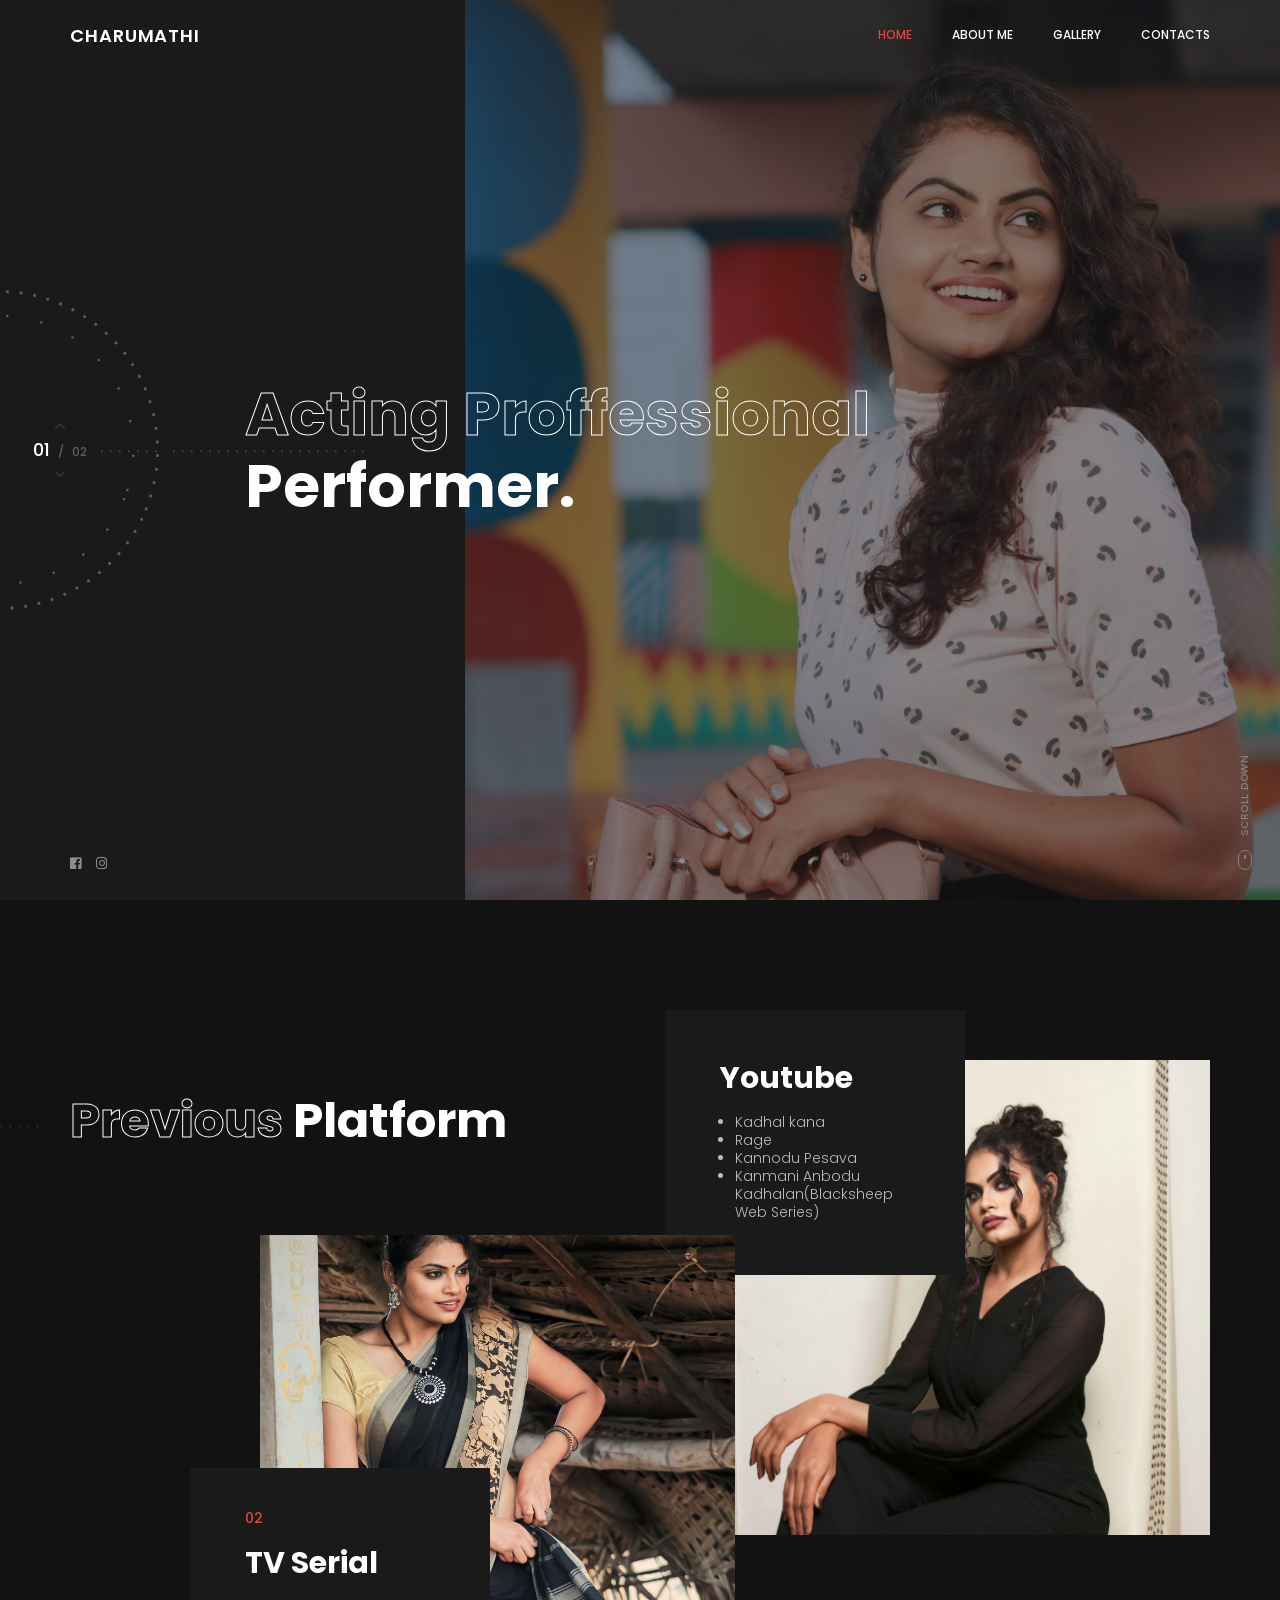
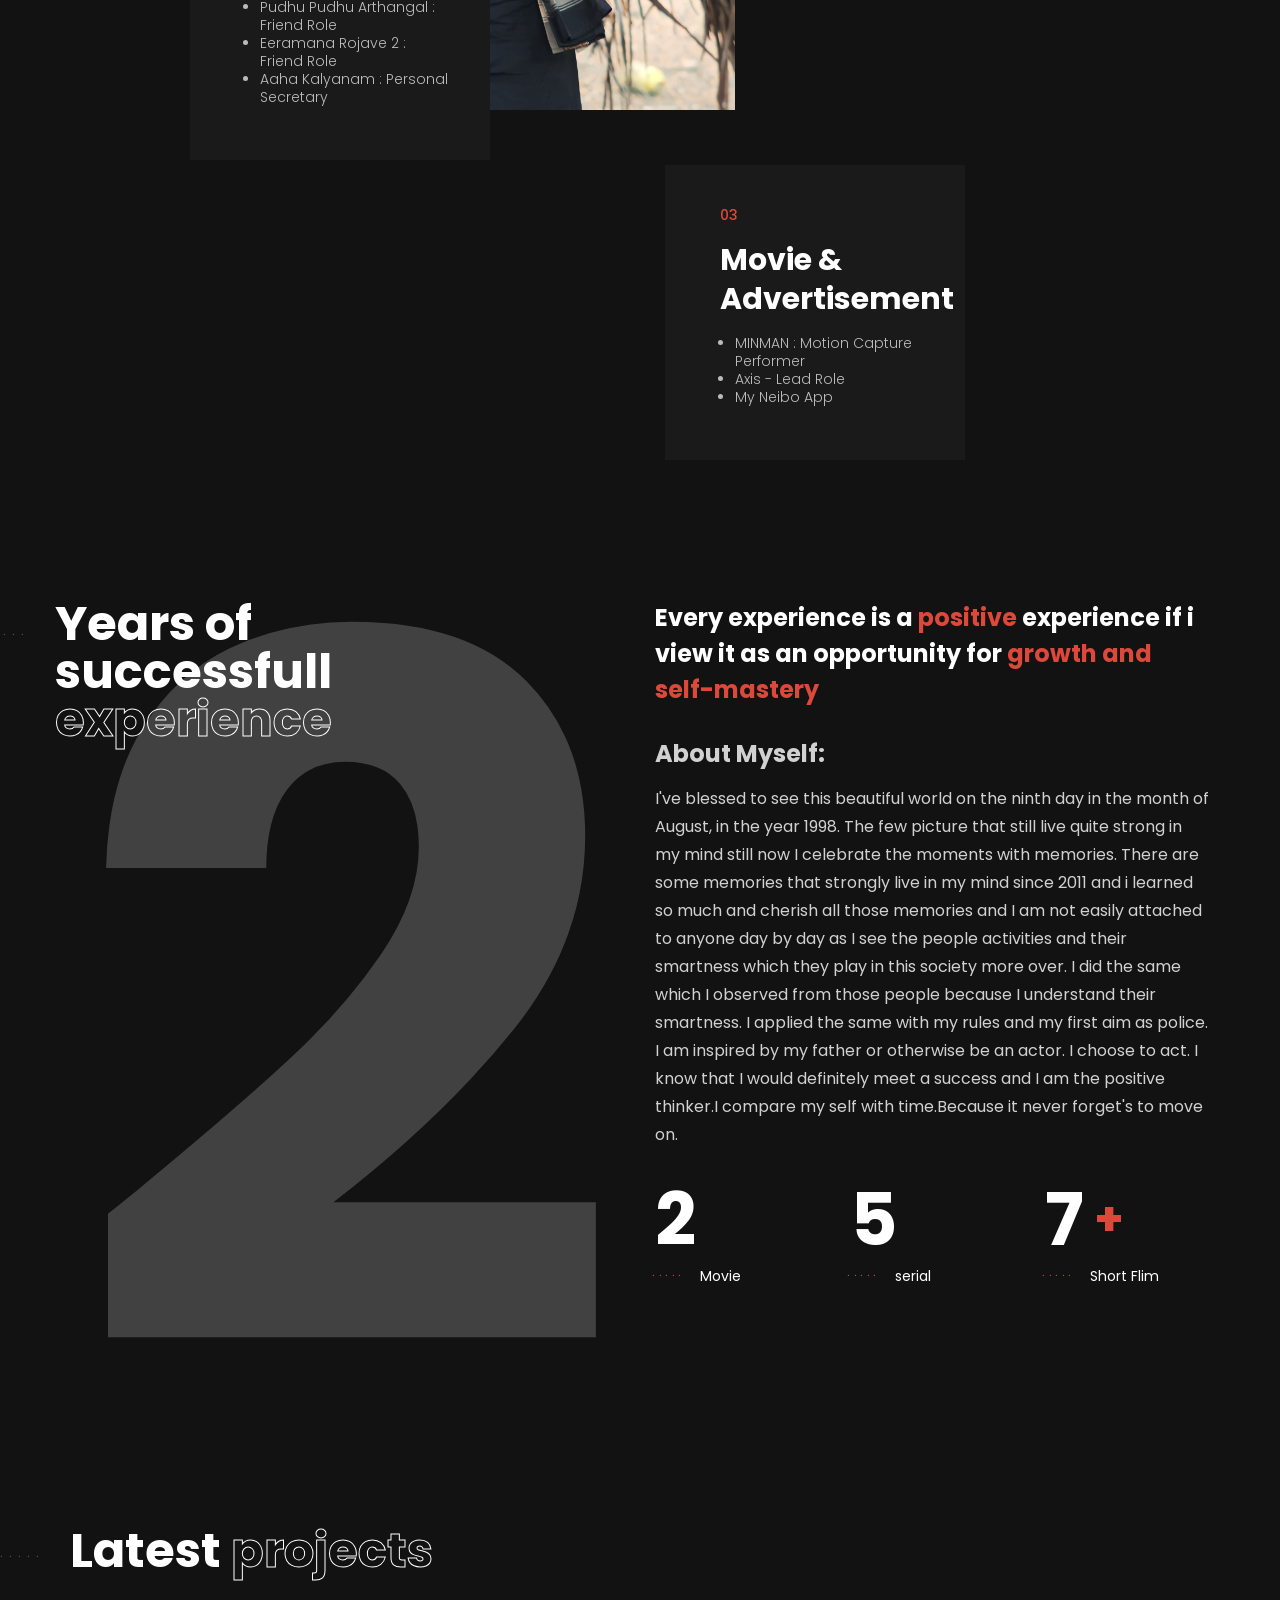
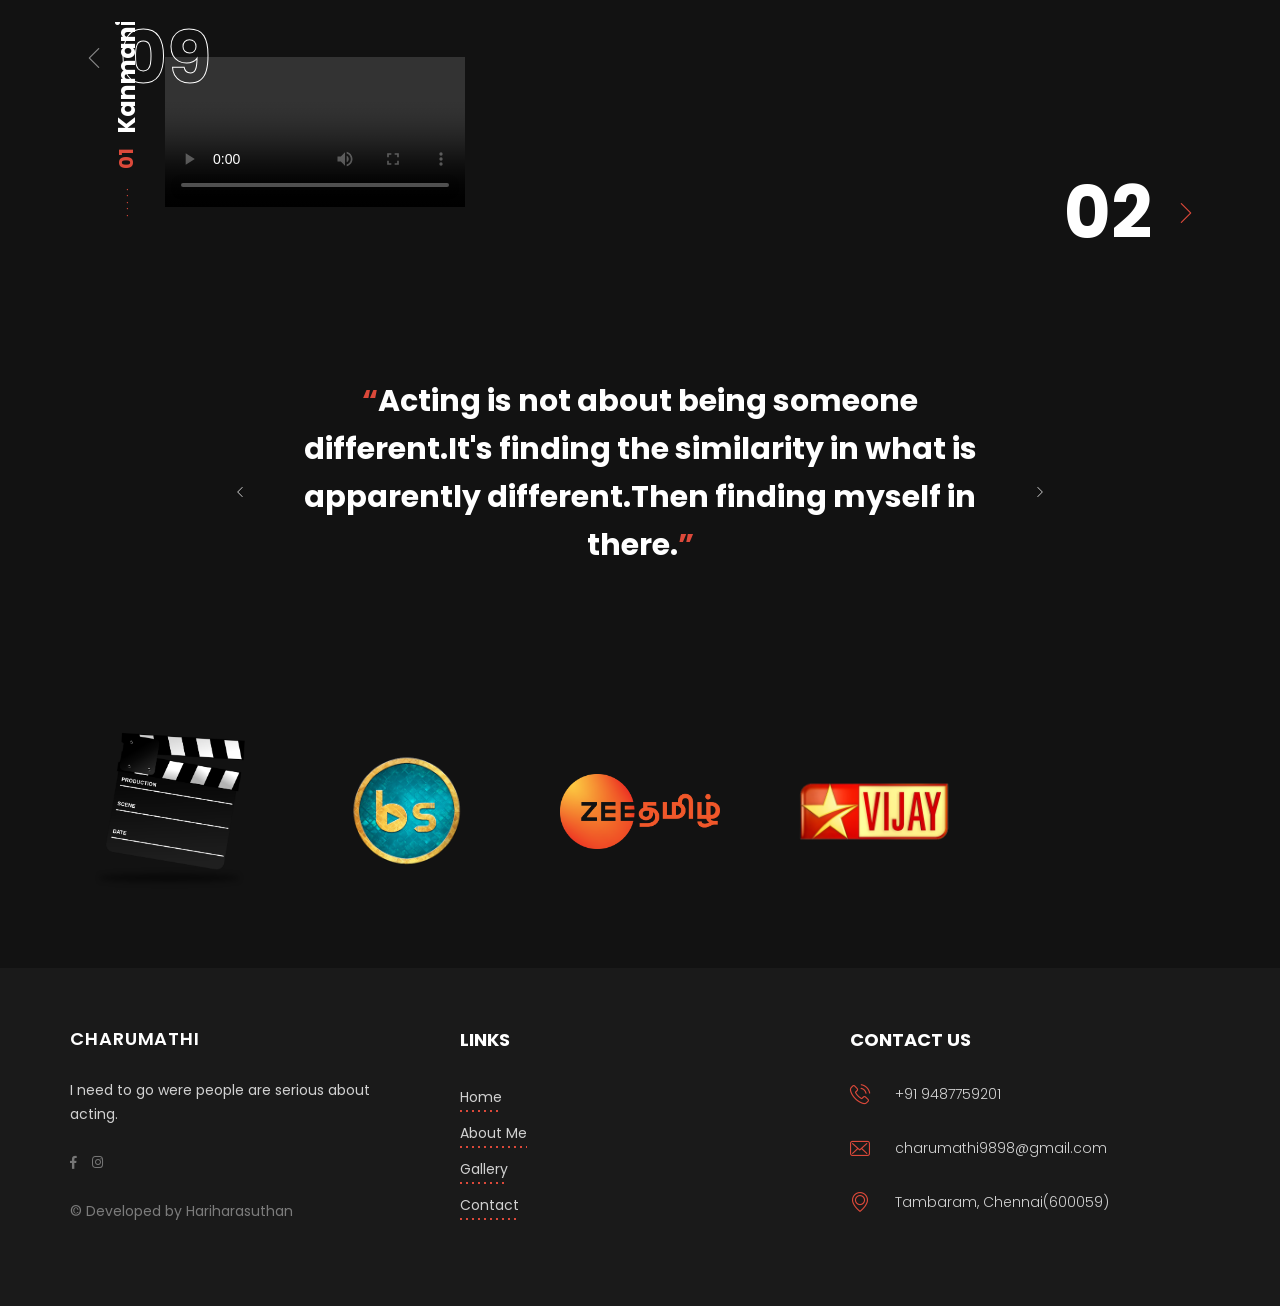
==== commit b3a3cfca: "Update index.html" ====
--- a/index.html
+++ b/index.html
@@ -260,7 +260,7 @@
 	<div class="wpb_text_column wpb_content_element  text-t1" >
 		<div class="wpb_wrapper">
       <h5 class="h">About Myself:</span></h5>
-			<p>I've blessed to see this beautiful world on the ninth day in the month of August, in the year 1998. The few picture that still live quite strong in my mind still now I celebrate the moments with memories. There are some memories that strongly live in my mind since 2011 and i learned so much and cherish all those memories and I am not easily attached to anyone day by day as I see the people activities and their smartness which they play in this society more over. I did the same which I observed from those people because I understand their smartness. I applied the same with my rules and my first aim as police. I am inspired by my father or otherwise be an actor. I choose to act. I know that I would definitely meet a success and I am the positive thinker.I compare my self with time.Because it never forgot's to move on.</p>
+			<p>I've blessed to see this beautiful world on the ninth day in the month of August, in the year 1998. The few picture that still live quite strong in my mind still now I celebrate the moments with memories. There are some memories that strongly live in my mind since 2011 and i learned so much and cherish all those memories and I am not easily attached to anyone day by day as I see the people activities and their smartness which they play in this society more over. I did the same which I observed from those people because I understand their smartness. I applied the same with my rules and my first aim as police. I am inspired by my father or otherwise be an actor. I choose to act. I know that I would definitely meet a success and I am the positive thinker.I compare my self with time.Because it never forget's to move on.</p>
 
 		</div>
 	</div>
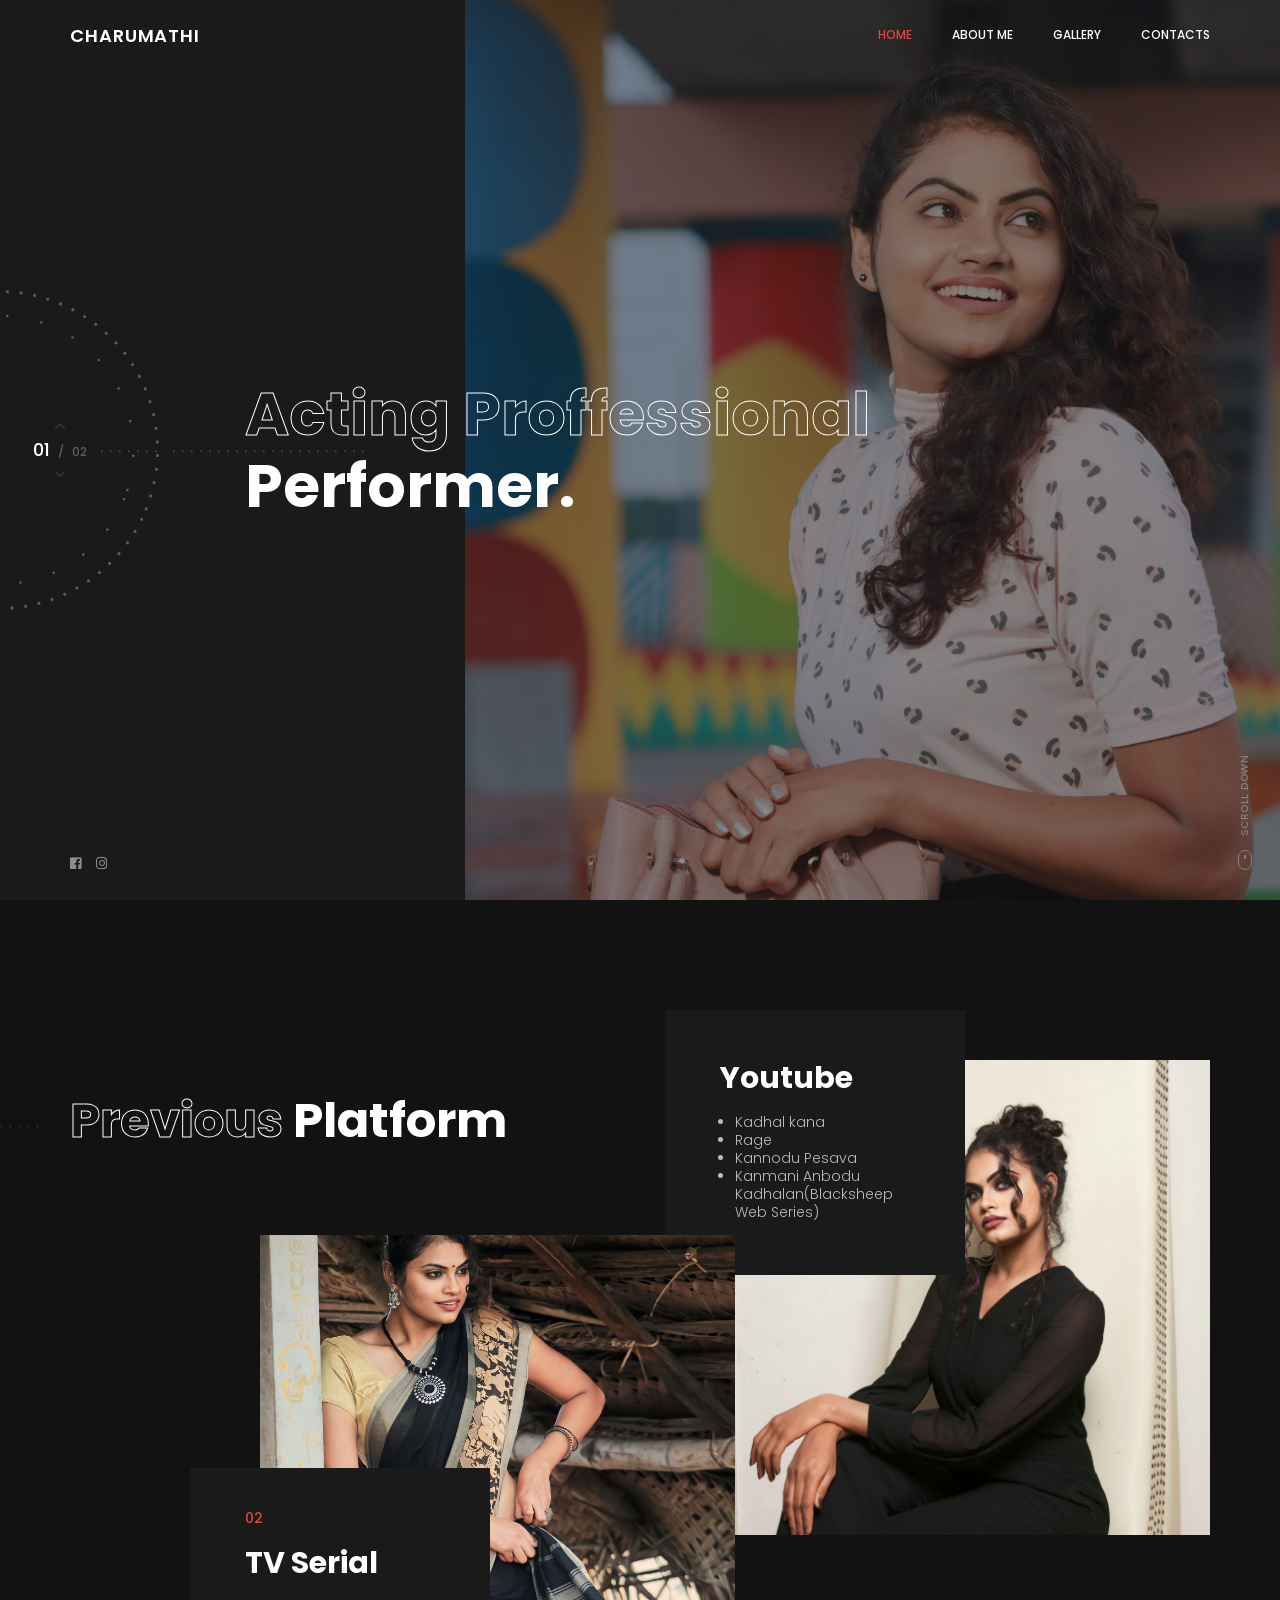
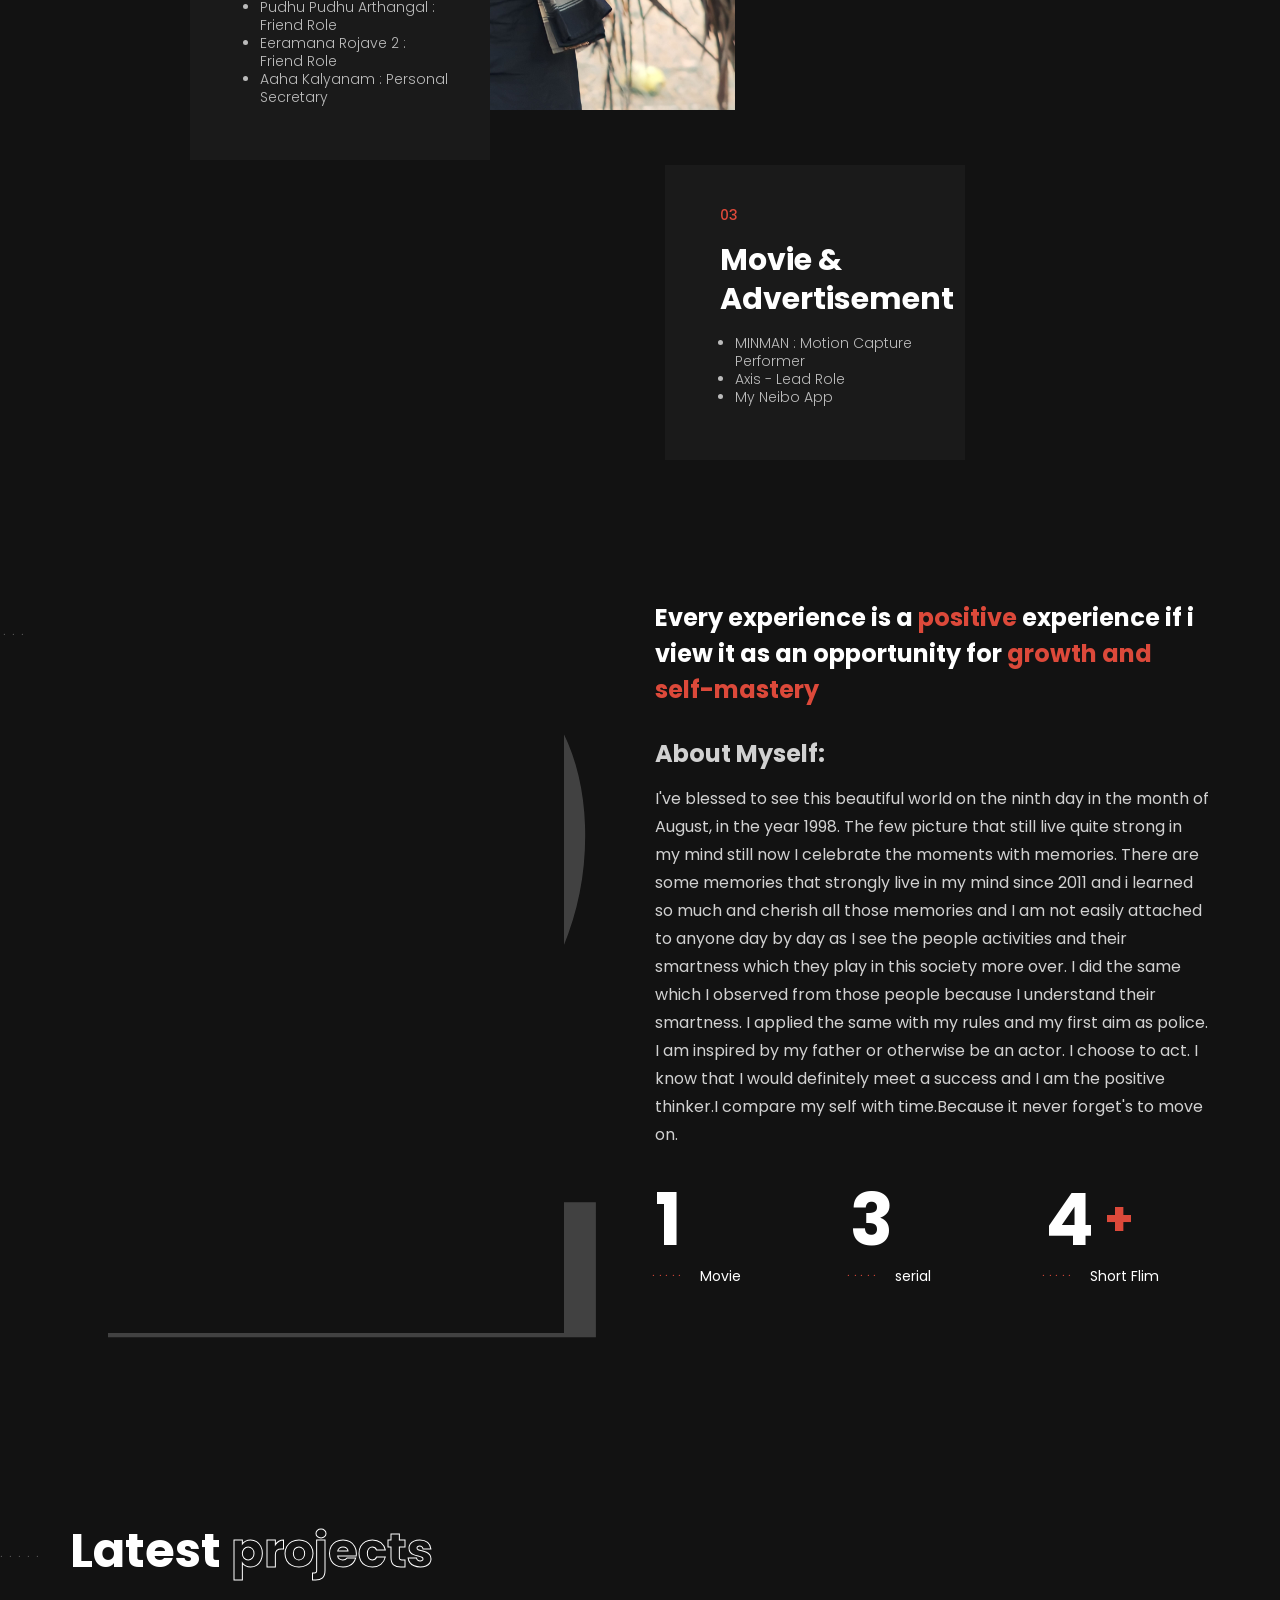
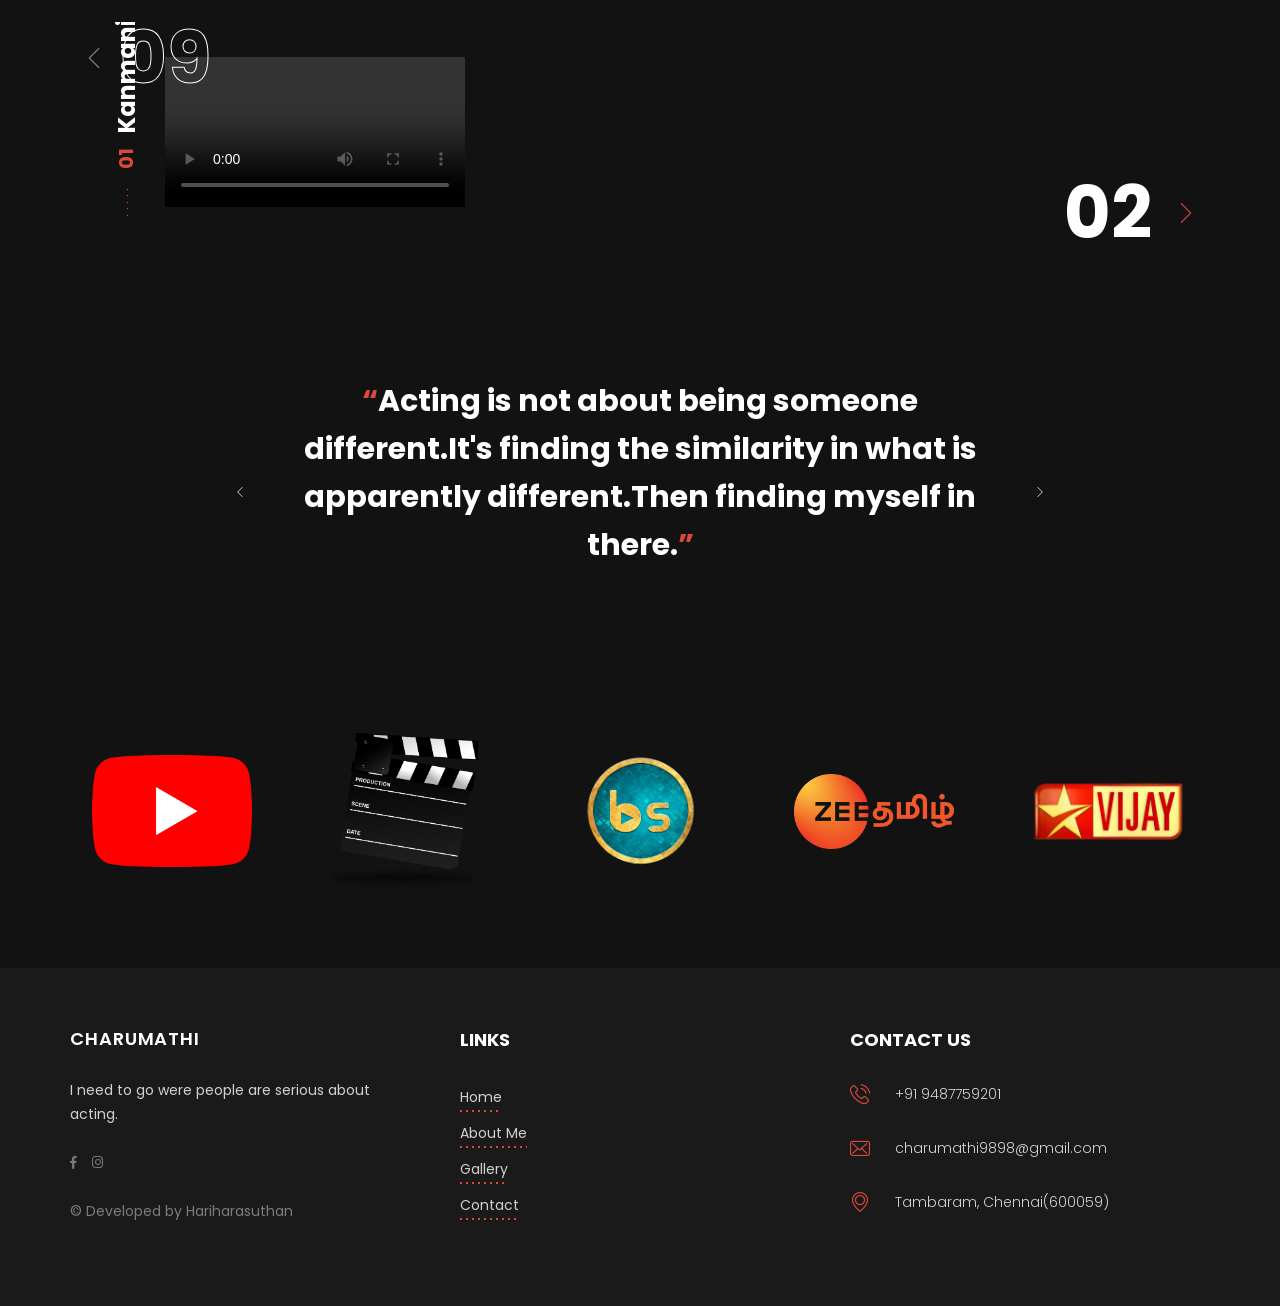
==== commit 2e3617ad: "Update index.html" ====
--- a/index.html
+++ b/index.html
@@ -319,31 +319,31 @@
 									<div class="ps-item swiper-slide category-action-movie popup-item post-357 fw-portfolio type-fw-portfolio status-publish has-post-thumbnail hentry fw-portfolio-category-action-movie">
 			<h5 class="h title-with-dots"><span class="num">01</span>Kanmani Anbodu Kadhalan</h5>
 			<div>
-				<video  src="uploads/homev3.mp4" style="max-width: 100%; height: auto; visibility: visible; animation-name: fadeInUp;" controls="" controlslist="nodownload"></video>
+				<video  src="videos/homev1.mp4" style="max-width: 100%; height: auto; visibility: visible; animation-name: fadeInUp;" controls="" controlslist="nodownload"></video>
 									</div>
 		</div>
 				<div class="ps-item swiper-slide category-action-movie popup-item post-361 fw-portfolio type-fw-portfolio status-publish has-post-thumbnail hentry fw-portfolio-category-action-movie">
 			<h5 class="h title-with-dots"><span class="num">02</span>Aaha Kalayanam</h5>
 			<div>
-        <video  src="uploads/homev2.mp4" style="max-width: 100%; height: auto; visibility: visible; animation-name: fadeInUp;" controls="" controlslist="nodownload"></video>
+        <video  src="videos/homev2.mp4" style="max-width: 100%; height: auto; visibility: visible; animation-name: fadeInUp;" controls="" controlslist="nodownload"></video>
 				</div>
 		</div>
     <div class="ps-item swiper-slide category-action-movie popup-item post-361 fw-portfolio type-fw-portfolio status-publish has-post-thumbnail hentry fw-portfolio-category-action-movie">
 			<h5 class="h title-with-dots"><span class="num">02</span>My neibo</h5>
 			<div>
-        <video  src="uploads/homev1.mp4" style="max-width: 100%; height: auto; visibility: visible; animation-name: fadeInUp;" controls="" controlslist="nodownload"></video>
+        <video  src="videos/homev3.mp4" style="max-width: 100%; height: auto; visibility: visible; animation-name: fadeInUp;" controls="" controlslist="nodownload"></video>
 				</div>
 		</div>
     <div class="ps-item swiper-slide category-action-movie popup-item post-361 fw-portfolio type-fw-portfolio status-publish has-post-thumbnail hentry fw-portfolio-category-action-movie">
 			<h5 class="h title-with-dots"><span class="num">02</span>Pudhu Pudhu Arthangal</h5>
 			<div>
-        <video  src="uploads/homev4.mp4" style="max-width: 100%; height: auto; visibility: visible; animation-name: fadeInUp;" controls="" controlslist="nodownload"></video>
+        <video  src="videos/homev4.mp4" style="max-width: 100%; height: auto; visibility: visible; animation-name: fadeInUp;" controls="" controlslist="nodownload"></video>
 				</div>
 		</div>
     <div class="ps-item swiper-slide category-action-movie popup-item post-361 fw-portfolio type-fw-portfolio status-publish has-post-thumbnail hentry fw-portfolio-category-action-movie">
 			<h5 class="h title-with-dots"><span class="num">02</span>My neibo</h5>
 			<div>
-        <video  src="uploads/homev5.mp4" style="max-width: 100%; height: auto; visibility: visible; animation-name: fadeInUp;" controls="" controlslist="nodownload"></video>
+        <video  src="videos/homev5.mp4" style="max-width: 100%; height: auto; visibility: visible; animation-name: fadeInUp;" controls="" controlslist="nodownload"></video>
 				</div>
 		</div>
 								</div>
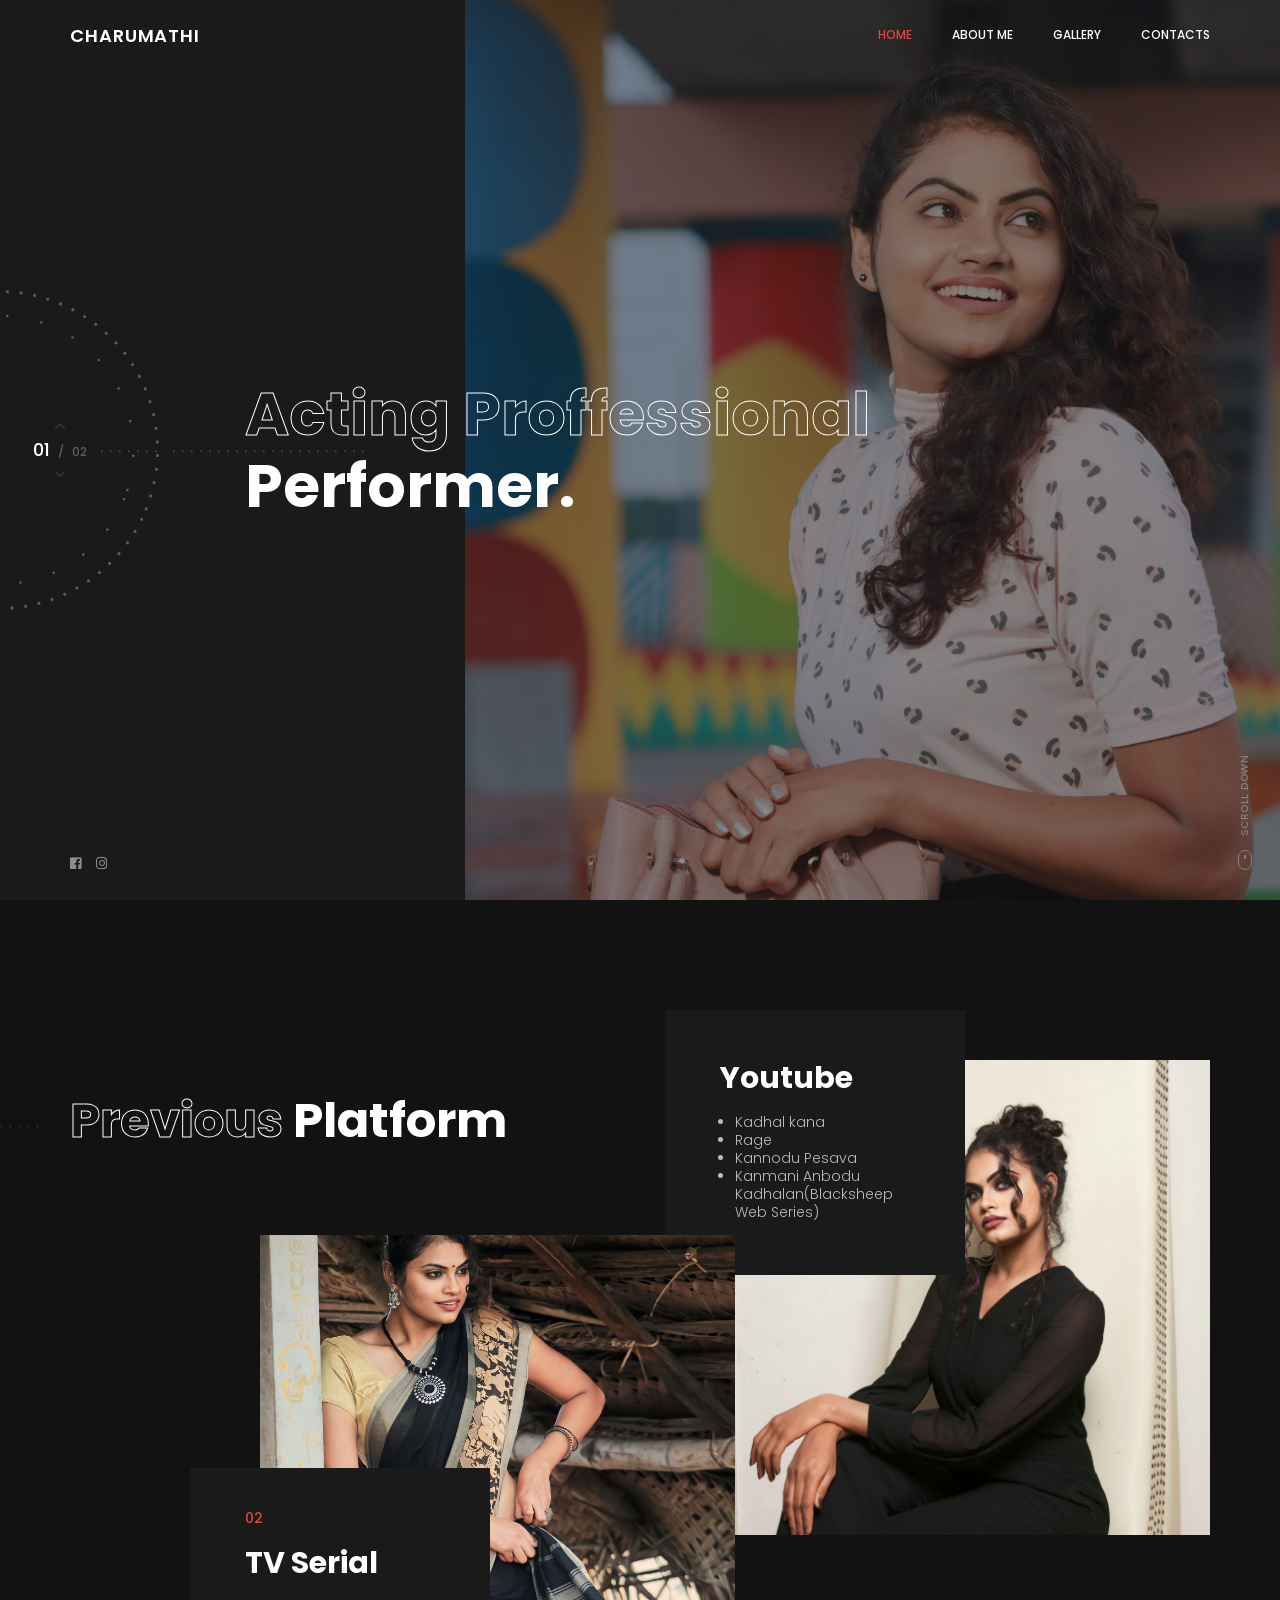
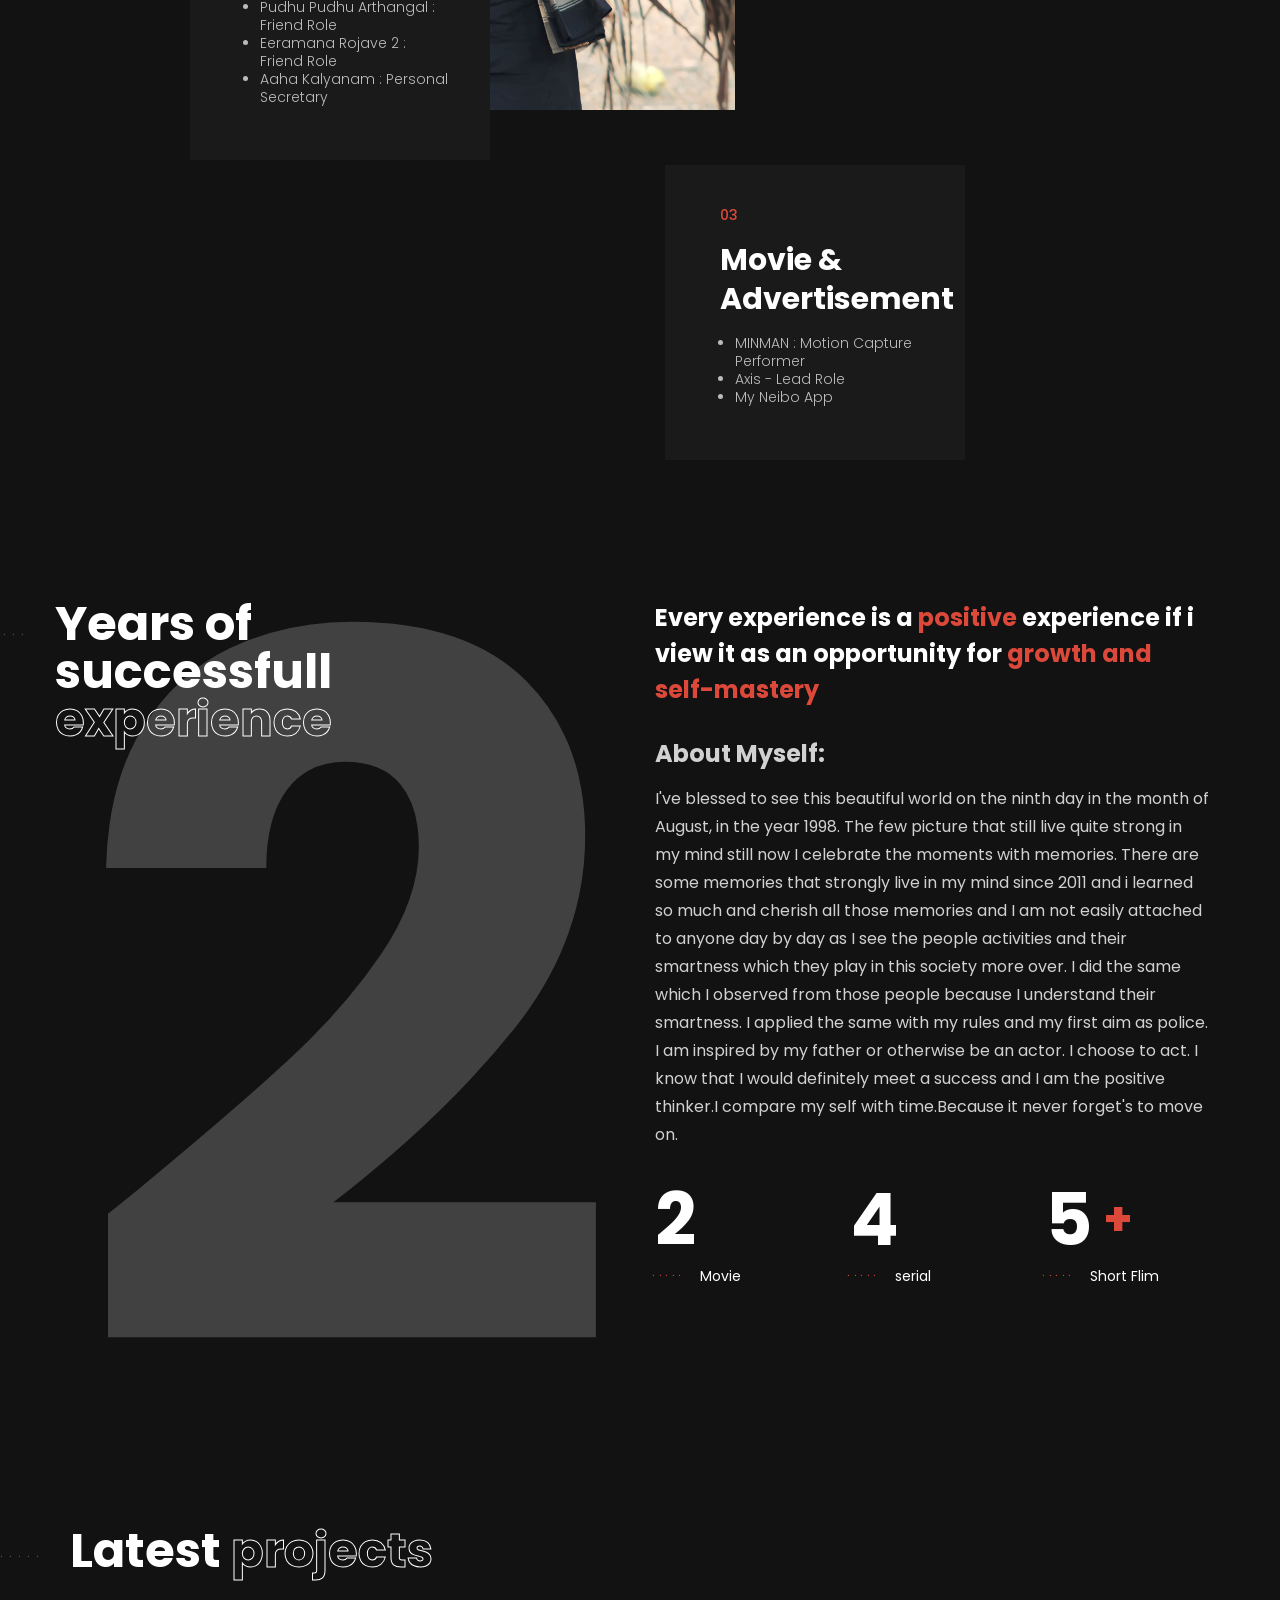
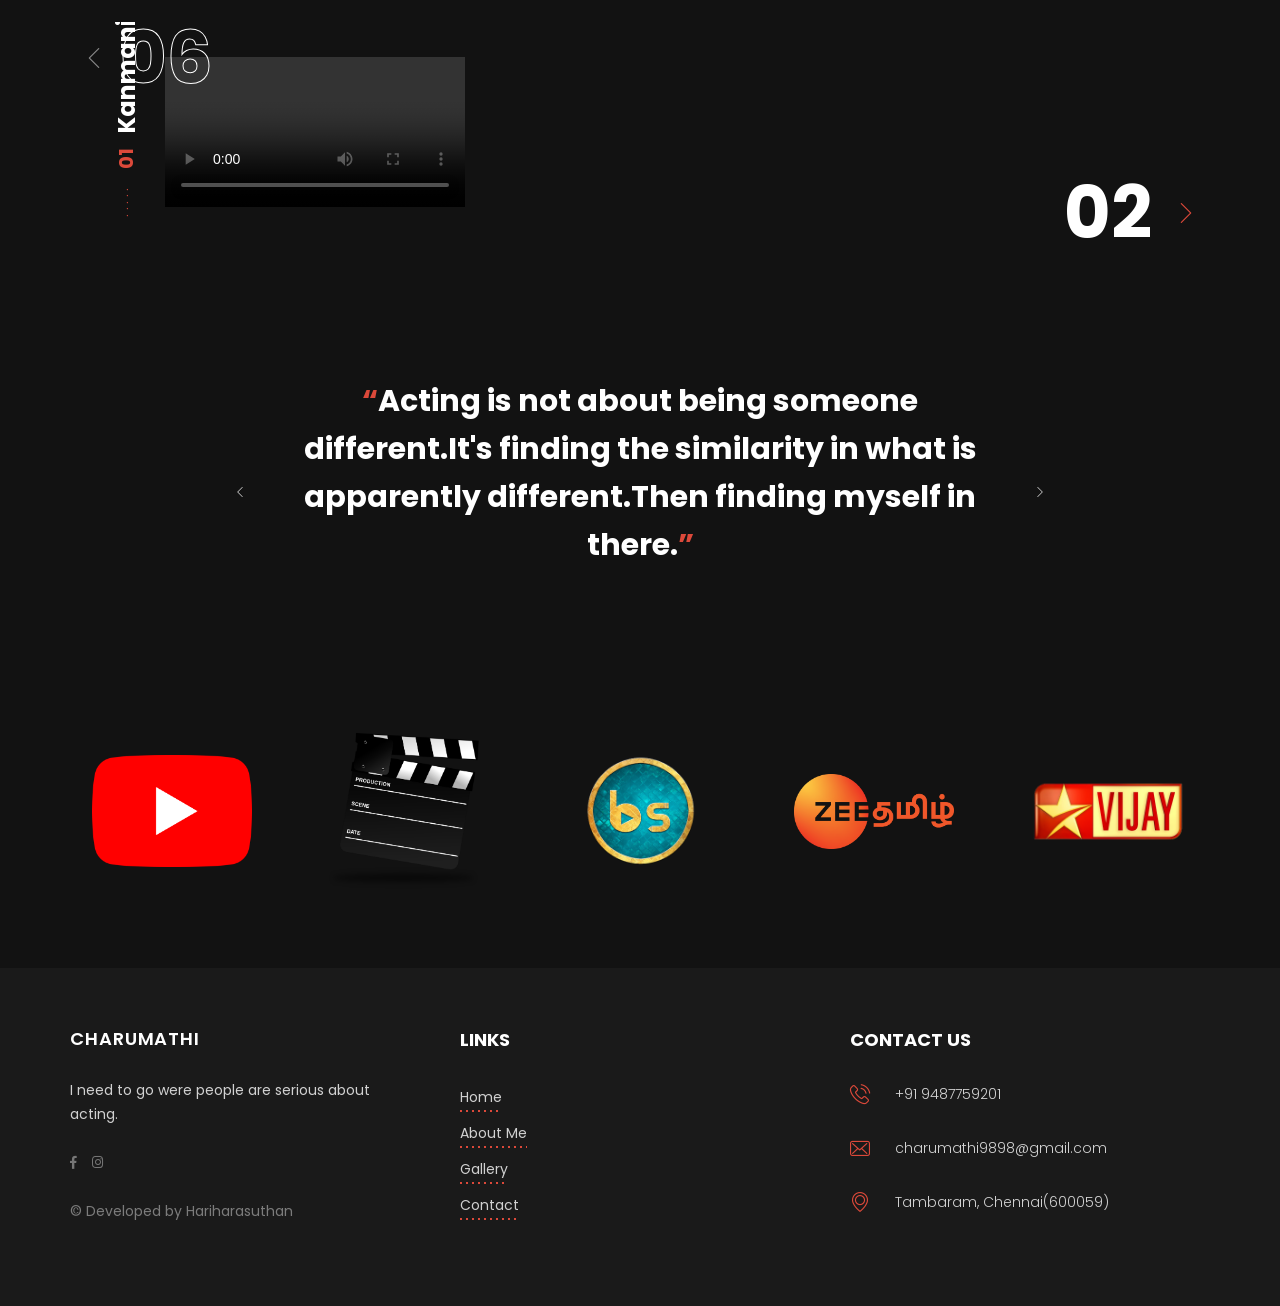
==== commit efa21d76: "Update index.html" ====
--- a/index.html
+++ b/index.html
@@ -289,15 +289,12 @@
 											<div class="portfolio-slider-prev swiper-container" data-magic-cursor="link">
 							<i class="base-icon-back"></i>
 							<div class="swiper-wrapper">
-																	<div class="swiper-slide">09</div>
+																	<div class="swiper-slide">06</div>
 																	<div class="swiper-slide">01</div>
 																	<div class="swiper-slide">02</div>
 																	<div class="swiper-slide">03</div>
 																	<div class="swiper-slide">04</div>
 																	<div class="swiper-slide">05</div>
-																	<div class="swiper-slide">06</div>
-																	<div class="swiper-slide">07</div>
-																	<div class="swiper-slide">08</div>
 															</div>
 						</div>
 						<div class="portfolio-slider-next swiper-container" data-magic-cursor="link">
@@ -308,9 +305,6 @@
 																	<div class="swiper-slide">04</div>
 																	<div class="swiper-slide">05</div>
 																	<div class="swiper-slide">06</div>
-																	<div class="swiper-slide">07</div>
-																	<div class="swiper-slide">08</div>
-																	<div class="swiper-slide">09</div>
 																	<div class="swiper-slide">01</div>
 															</div>
 						</div>
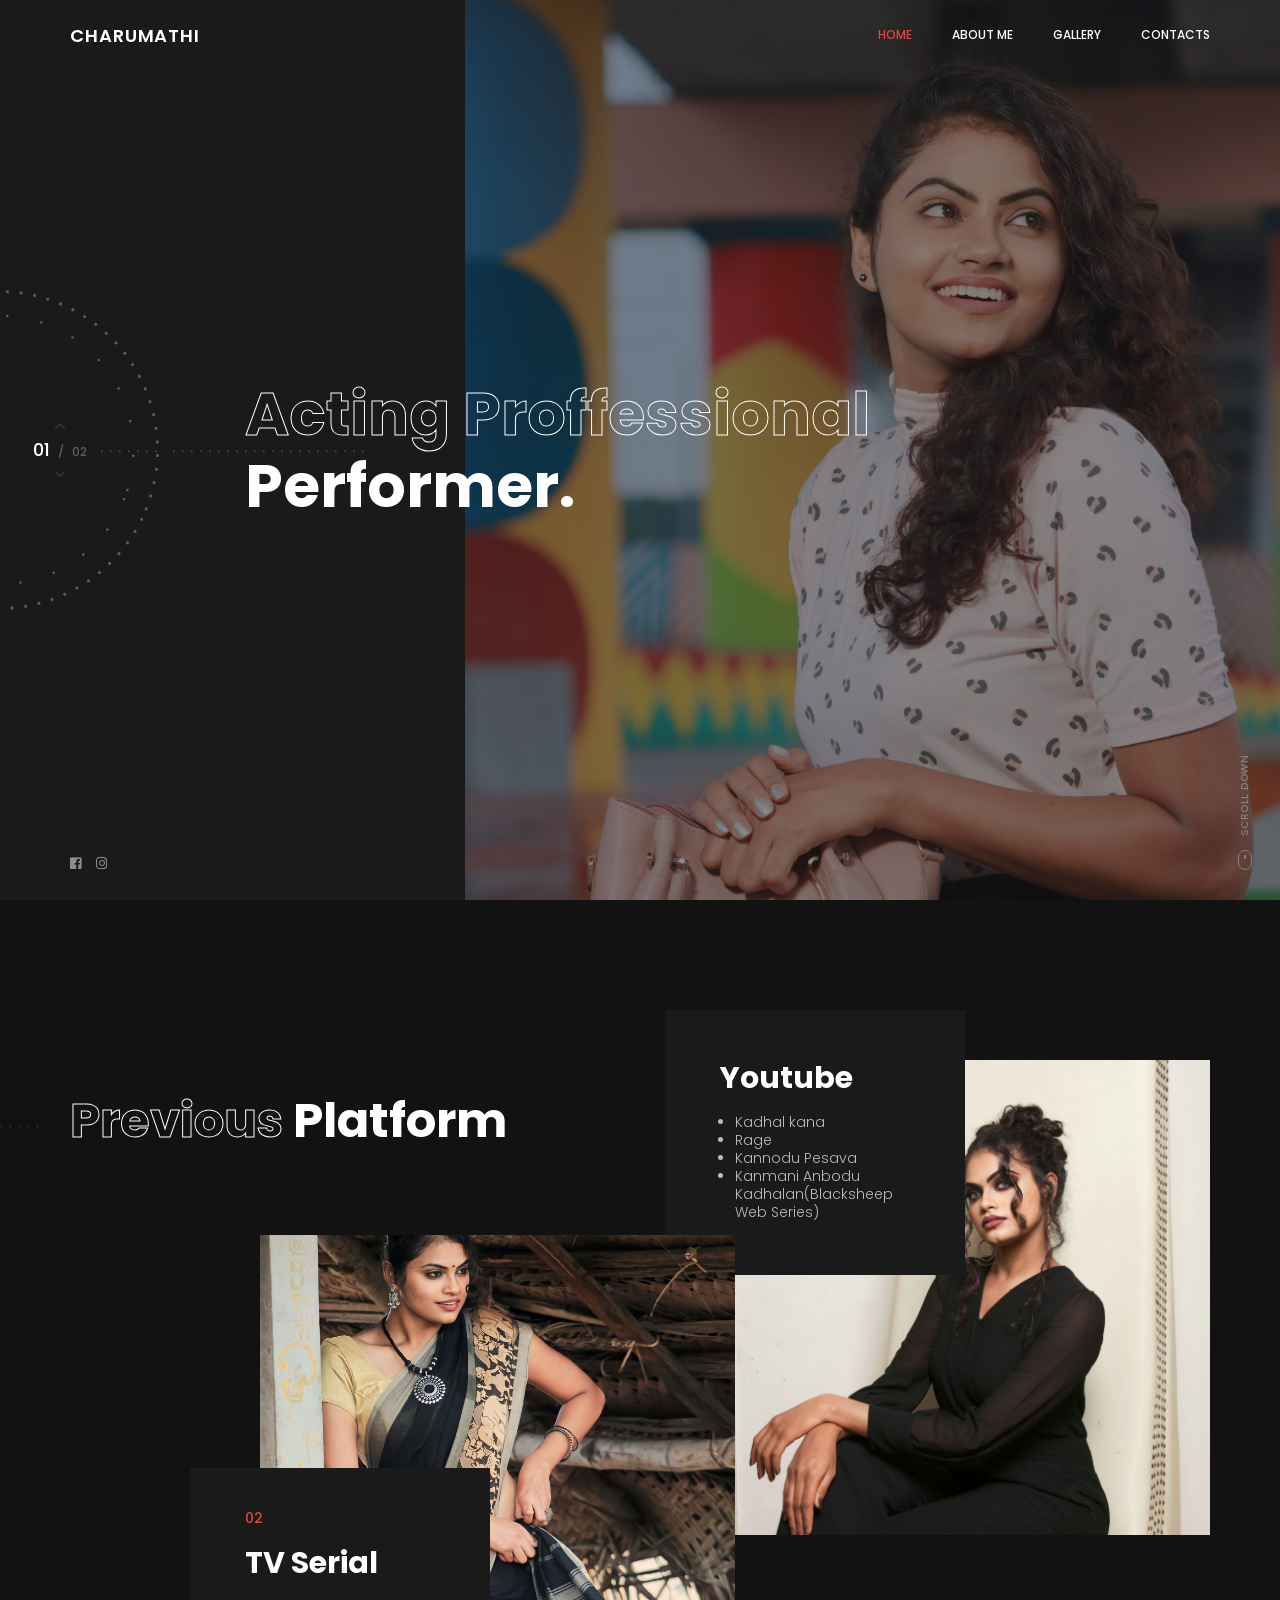
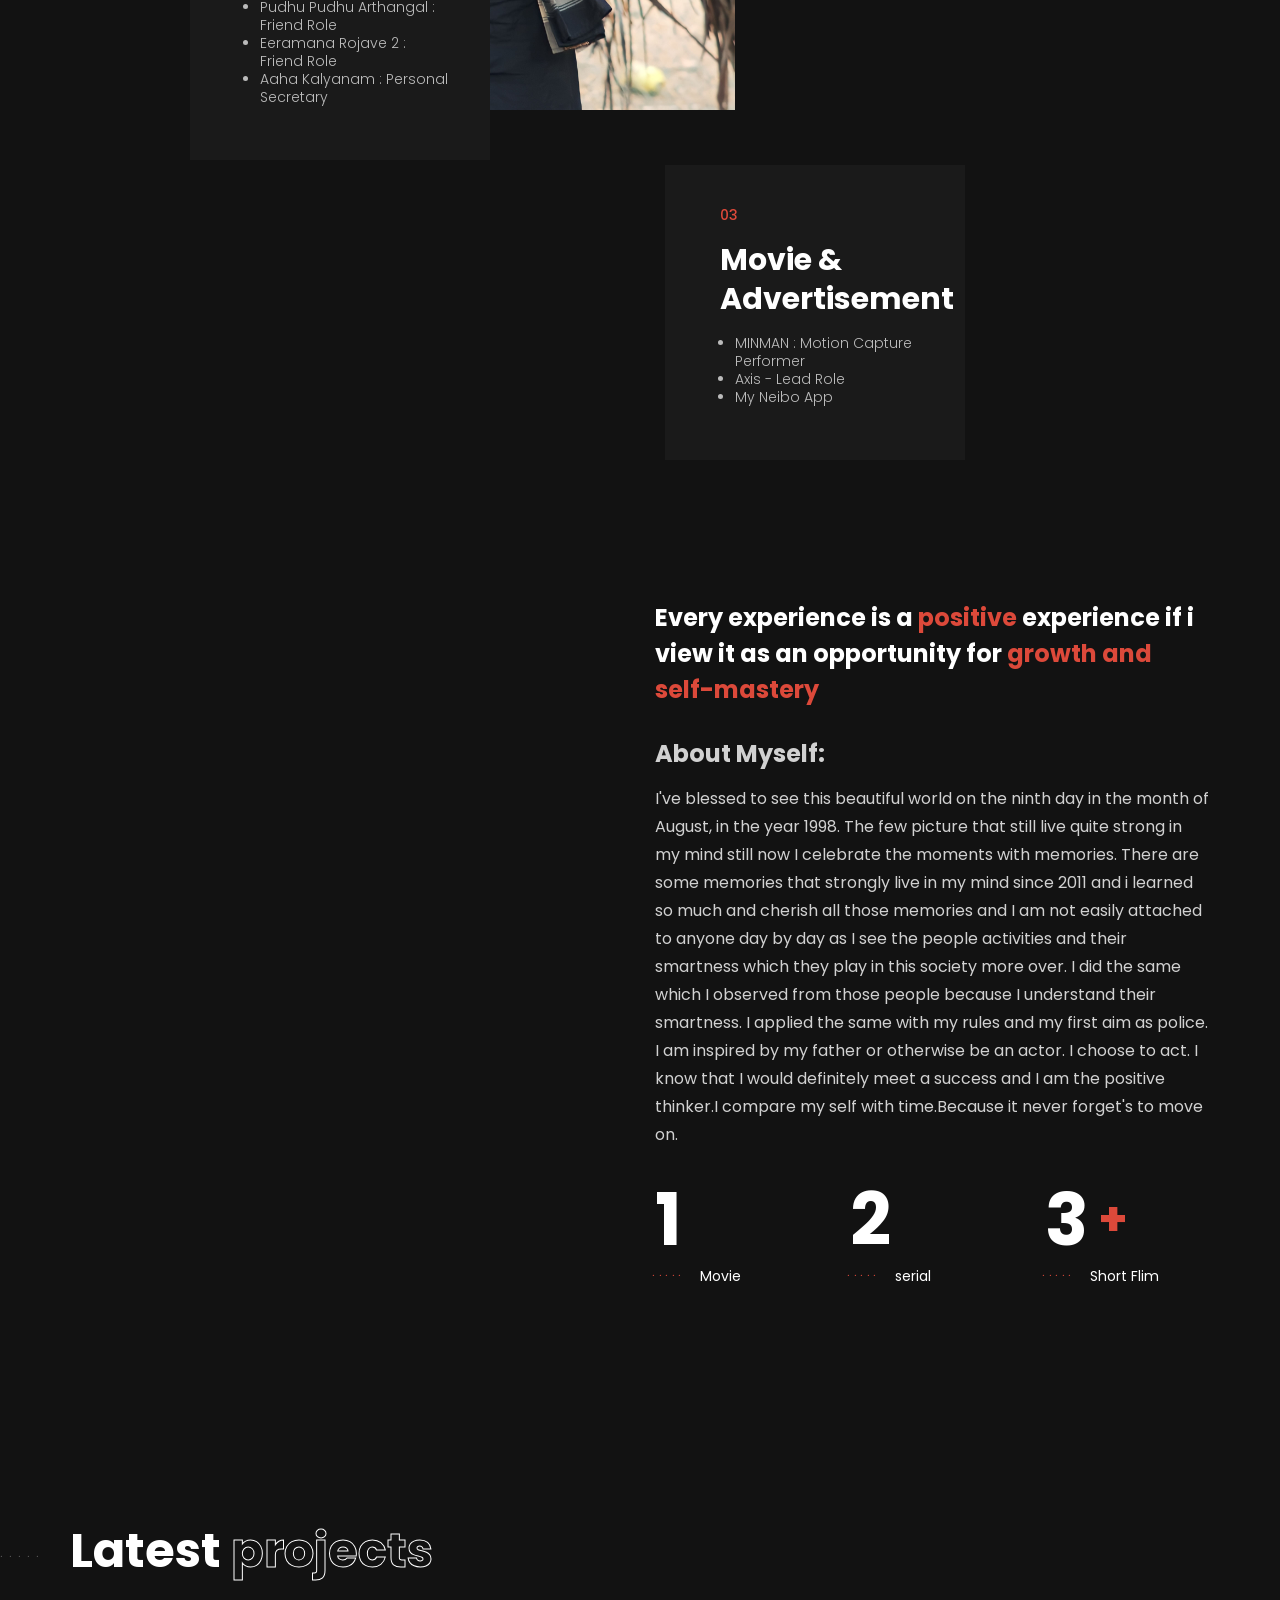
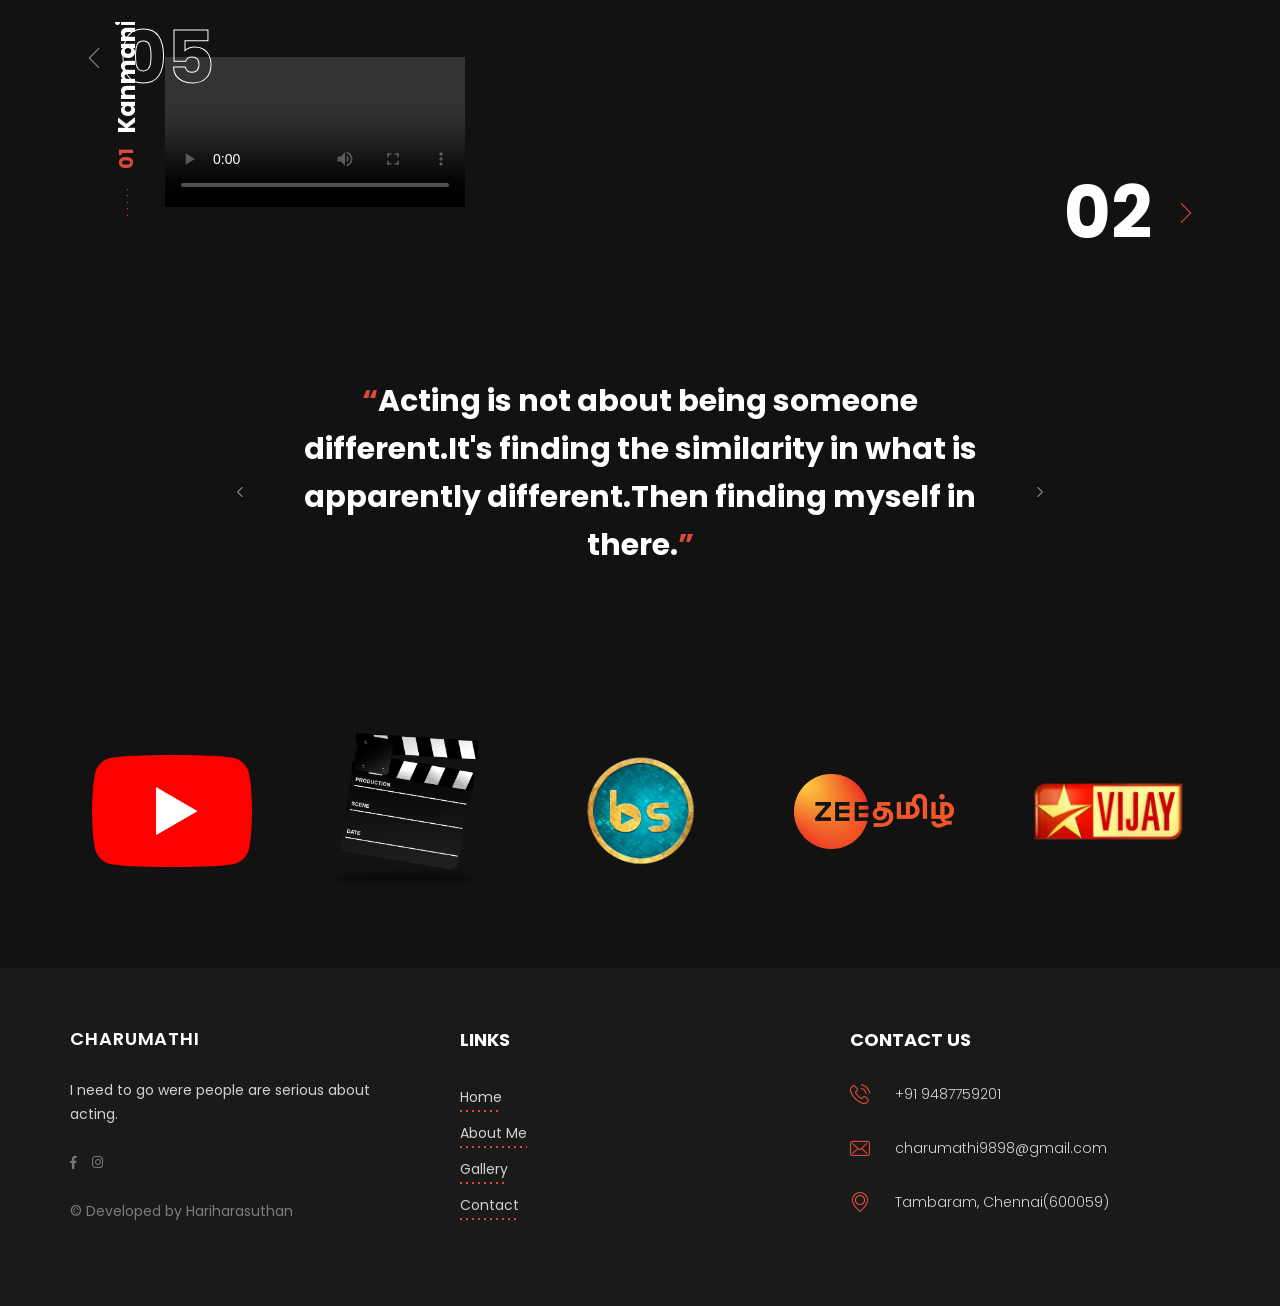
==== commit 67086c89: "Update index.html" ====
--- a/index.html
+++ b/index.html
@@ -289,12 +289,11 @@
 											<div class="portfolio-slider-prev swiper-container" data-magic-cursor="link">
 							<i class="base-icon-back"></i>
 							<div class="swiper-wrapper">
-																	<div class="swiper-slide">06</div>
+																	<div class="swiper-slide">05</div>
 																	<div class="swiper-slide">01</div>
 																	<div class="swiper-slide">02</div>
 																	<div class="swiper-slide">03</div>
 																	<div class="swiper-slide">04</div>
-																	<div class="swiper-slide">05</div>
 															</div>
 						</div>
 						<div class="portfolio-slider-next swiper-container" data-magic-cursor="link">
@@ -304,7 +303,6 @@
 																	<div class="swiper-slide">03</div>
 																	<div class="swiper-slide">04</div>
 																	<div class="swiper-slide">05</div>
-																	<div class="swiper-slide">06</div>
 																	<div class="swiper-slide">01</div>
 															</div>
 						</div>
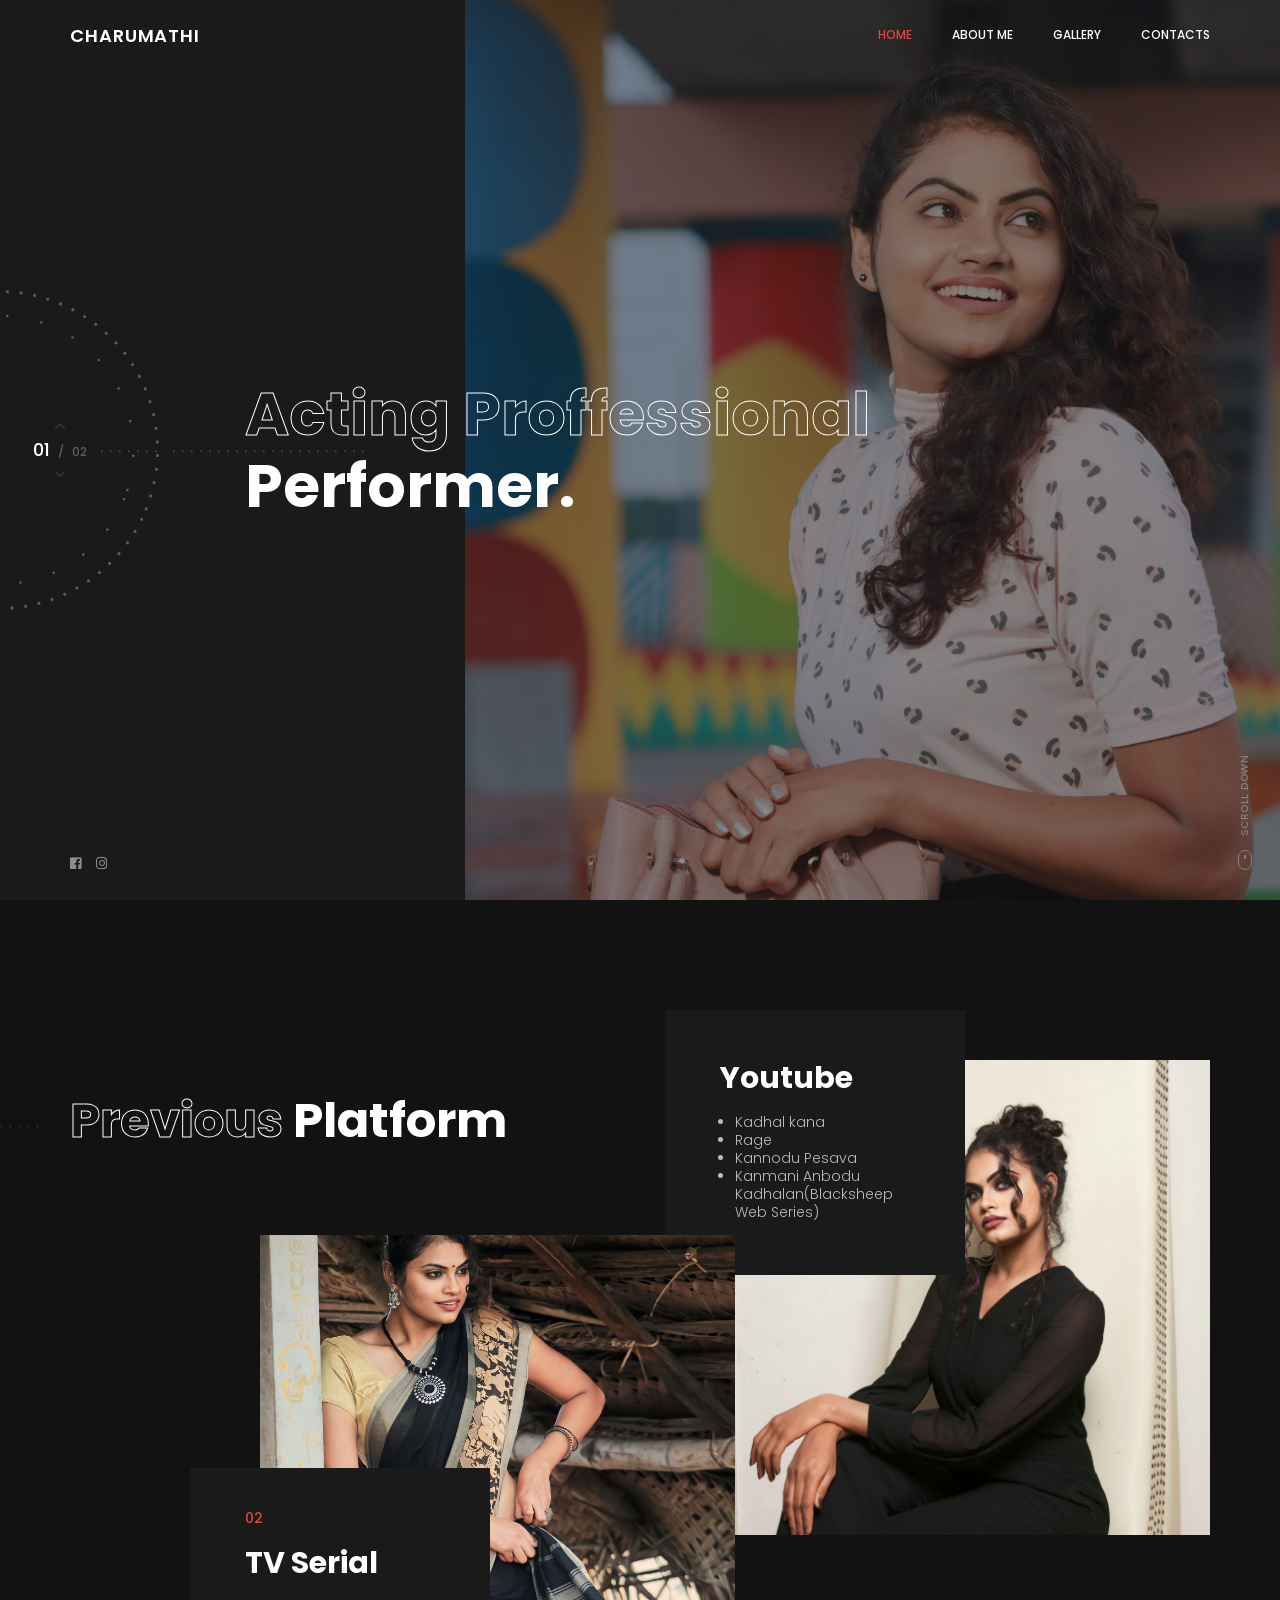
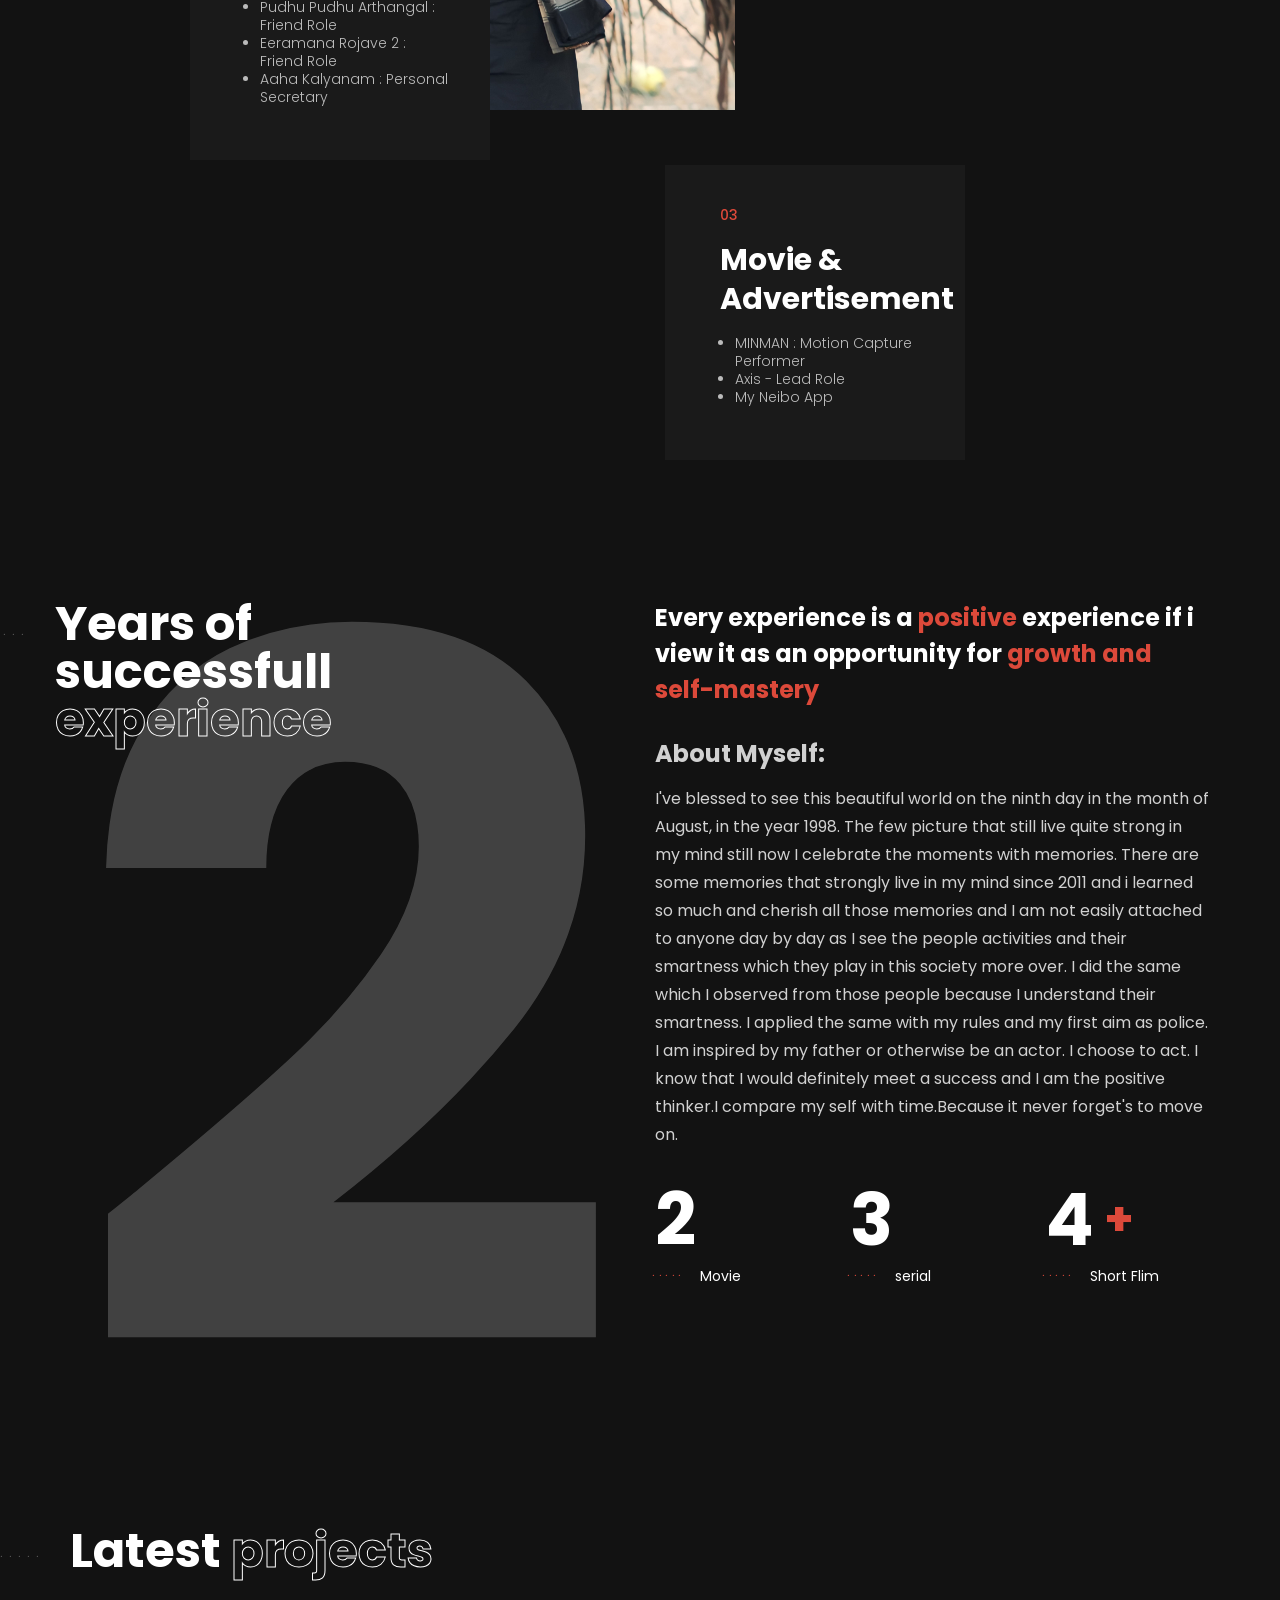
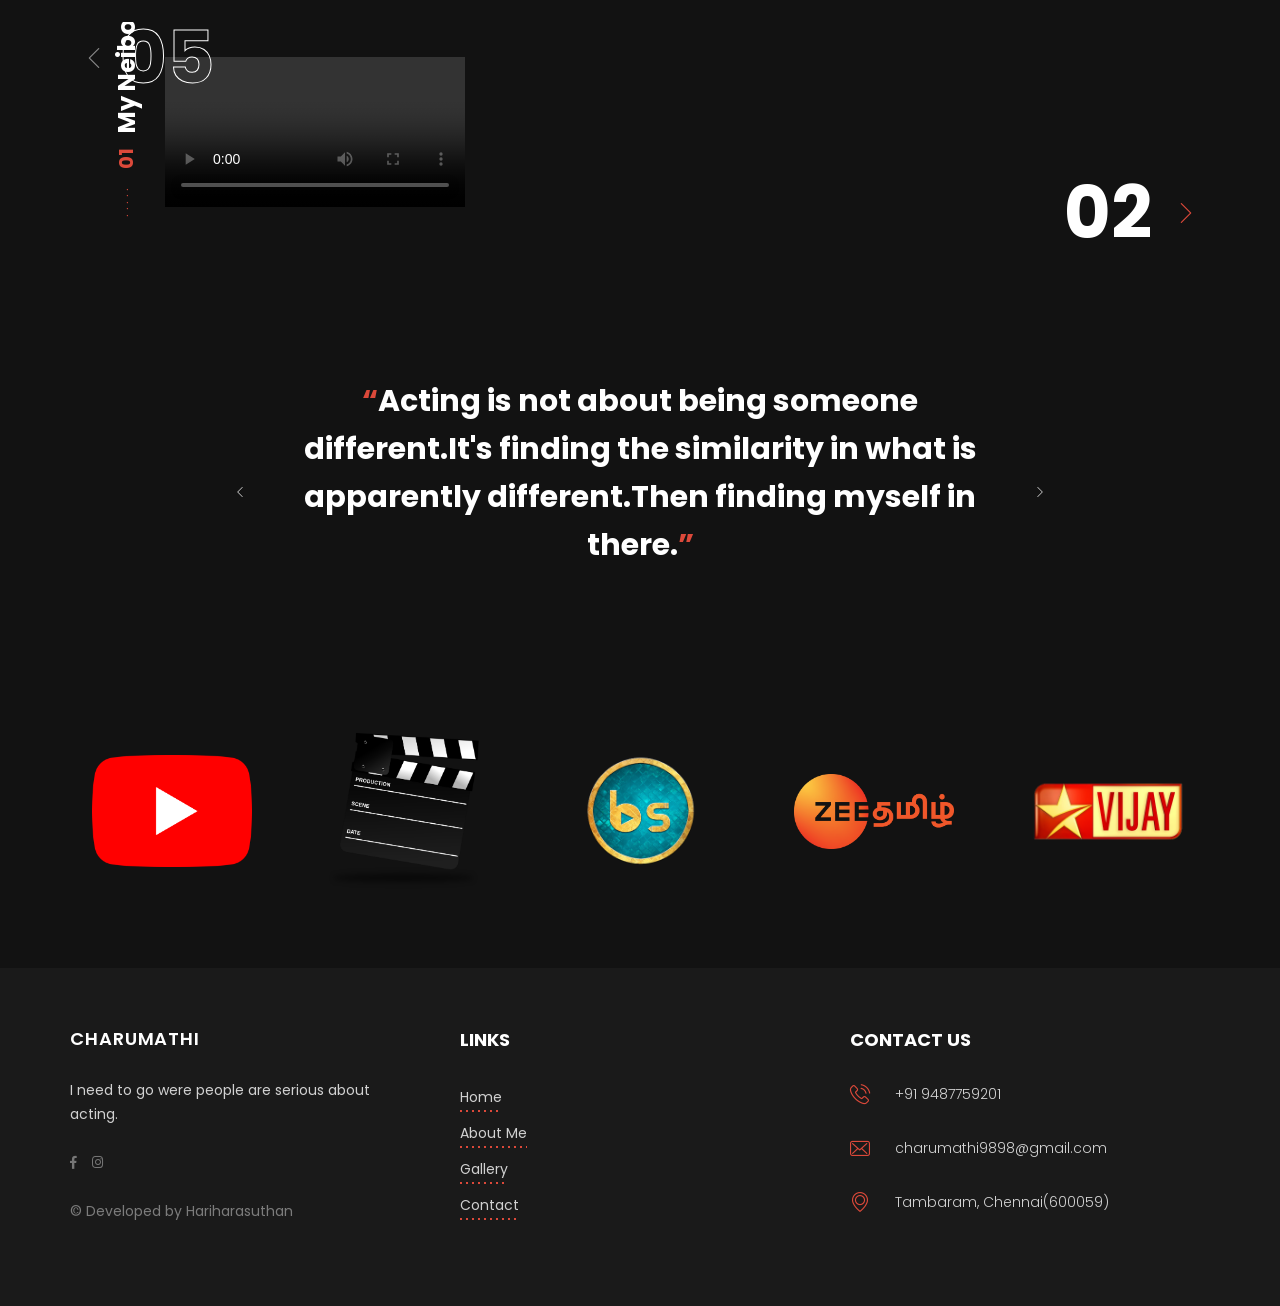
==== commit a3193793: "Update index.html" ====
--- a/index.html
+++ b/index.html
@@ -9,7 +9,7 @@
   <meta name="viewport" content="width=device-width, initial-scale=1">
   <link rel="profile">
 
-  <title>Mato &#8211; Movie Studios and Filmmakers WordPress Theme</title>
+  <title>Charumathi &#8211; Portfolio</title>
 <link rel='dns-prefetch' href='http://fonts.googleapis.com/' />
 <link rel='dns-prefetch' href='http://s.w.org/' />
 <link rel='preconnect' href='https://fonts.gstatic.com/' crossorigin />
@@ -309,7 +309,7 @@
 										<div class="portfolio-slider swiper-container">
 						<div class="swiper-wrapper">
 									<div class="ps-item swiper-slide category-action-movie popup-item post-357 fw-portfolio type-fw-portfolio status-publish has-post-thumbnail hentry fw-portfolio-category-action-movie">
-			<h5 class="h title-with-dots"><span class="num">01</span>Kanmani Anbodu Kadhalan</h5>
+			<h5 class="h title-with-dots"><span class="num">01</span>My Neibo</h5>
 			<div>
 				<video  src="videos/homev1.mp4" style="max-width: 100%; height: auto; visibility: visible; animation-name: fadeInUp;" controls="" controlslist="nodownload"></video>
 									</div>
@@ -321,7 +321,7 @@
 				</div>
 		</div>
     <div class="ps-item swiper-slide category-action-movie popup-item post-361 fw-portfolio type-fw-portfolio status-publish has-post-thumbnail hentry fw-portfolio-category-action-movie">
-			<h5 class="h title-with-dots"><span class="num">02</span>My neibo</h5>
+			<h5 class="h title-with-dots"><span class="num">02</span>Kanmani Anbodu Kadhalan</h5>
 			<div>
         <video  src="videos/homev3.mp4" style="max-width: 100%; height: auto; visibility: visible; animation-name: fadeInUp;" controls="" controlslist="nodownload"></video>
 				</div>
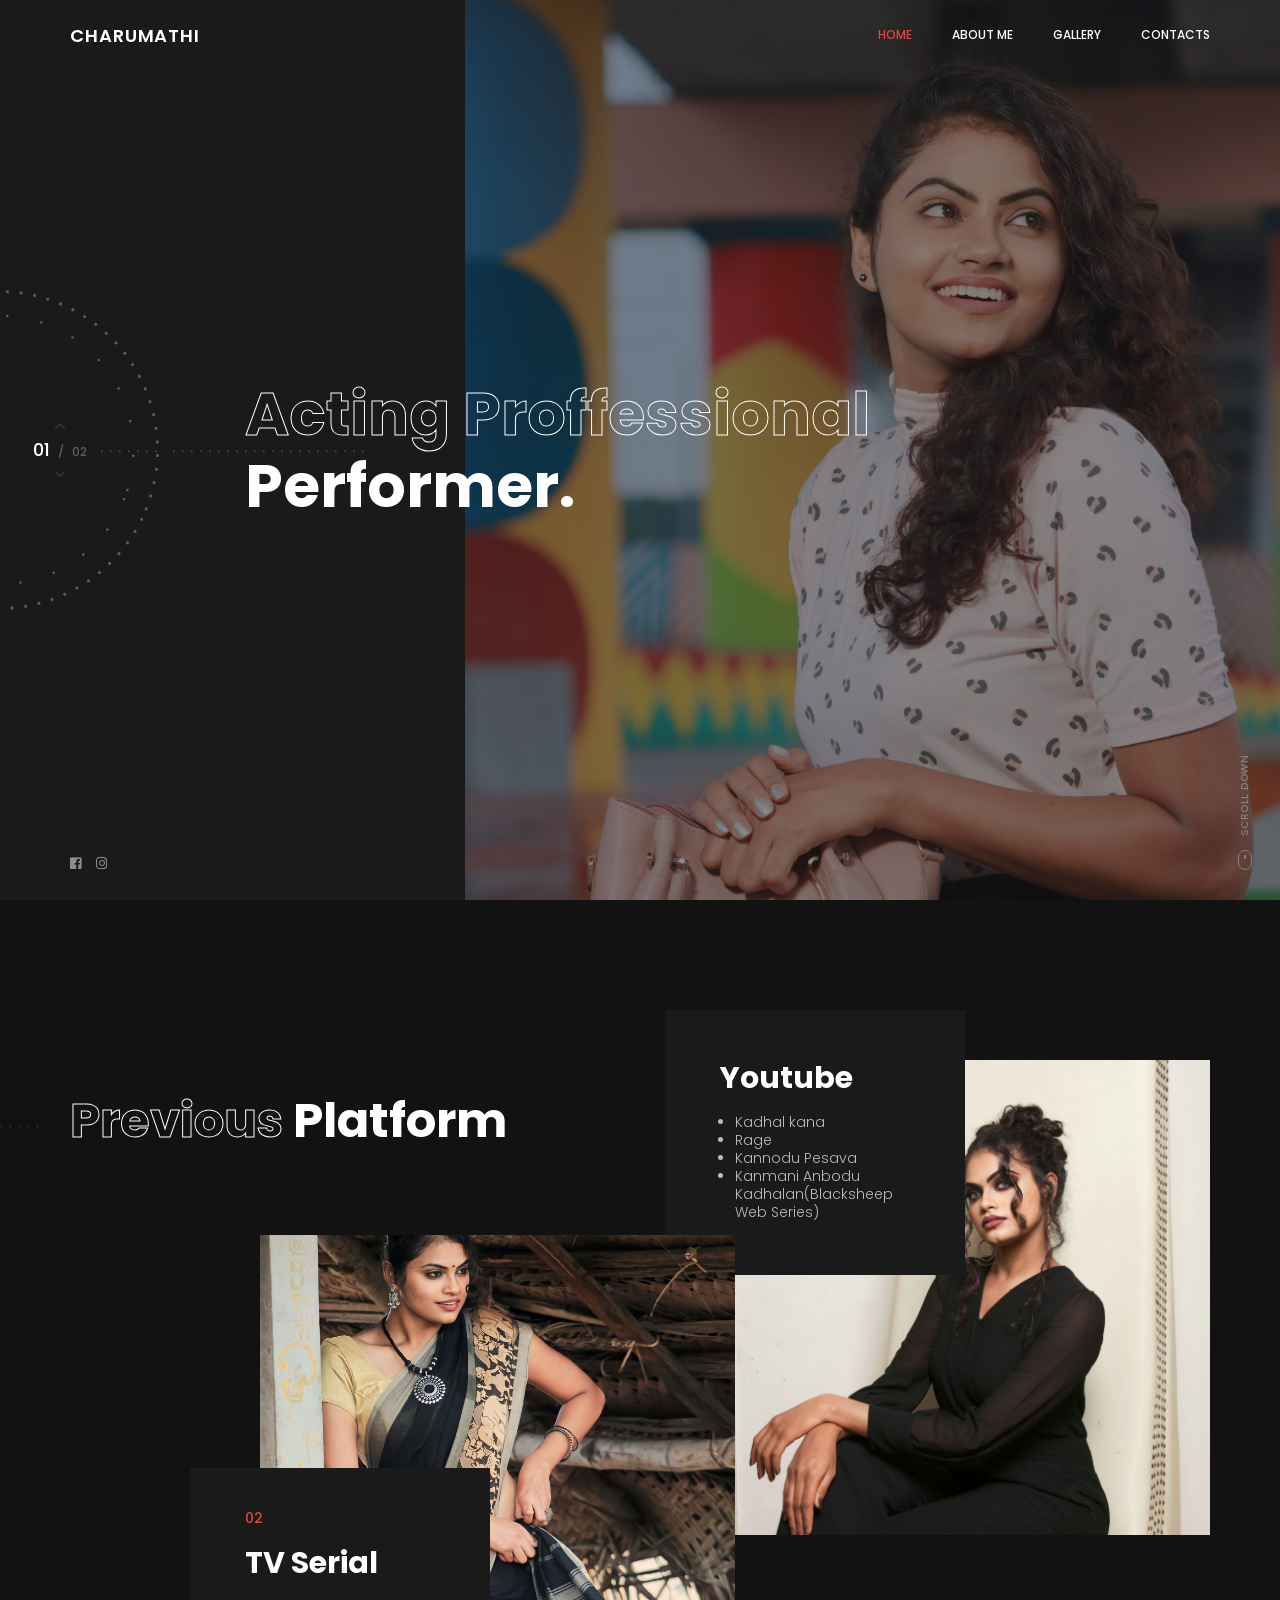
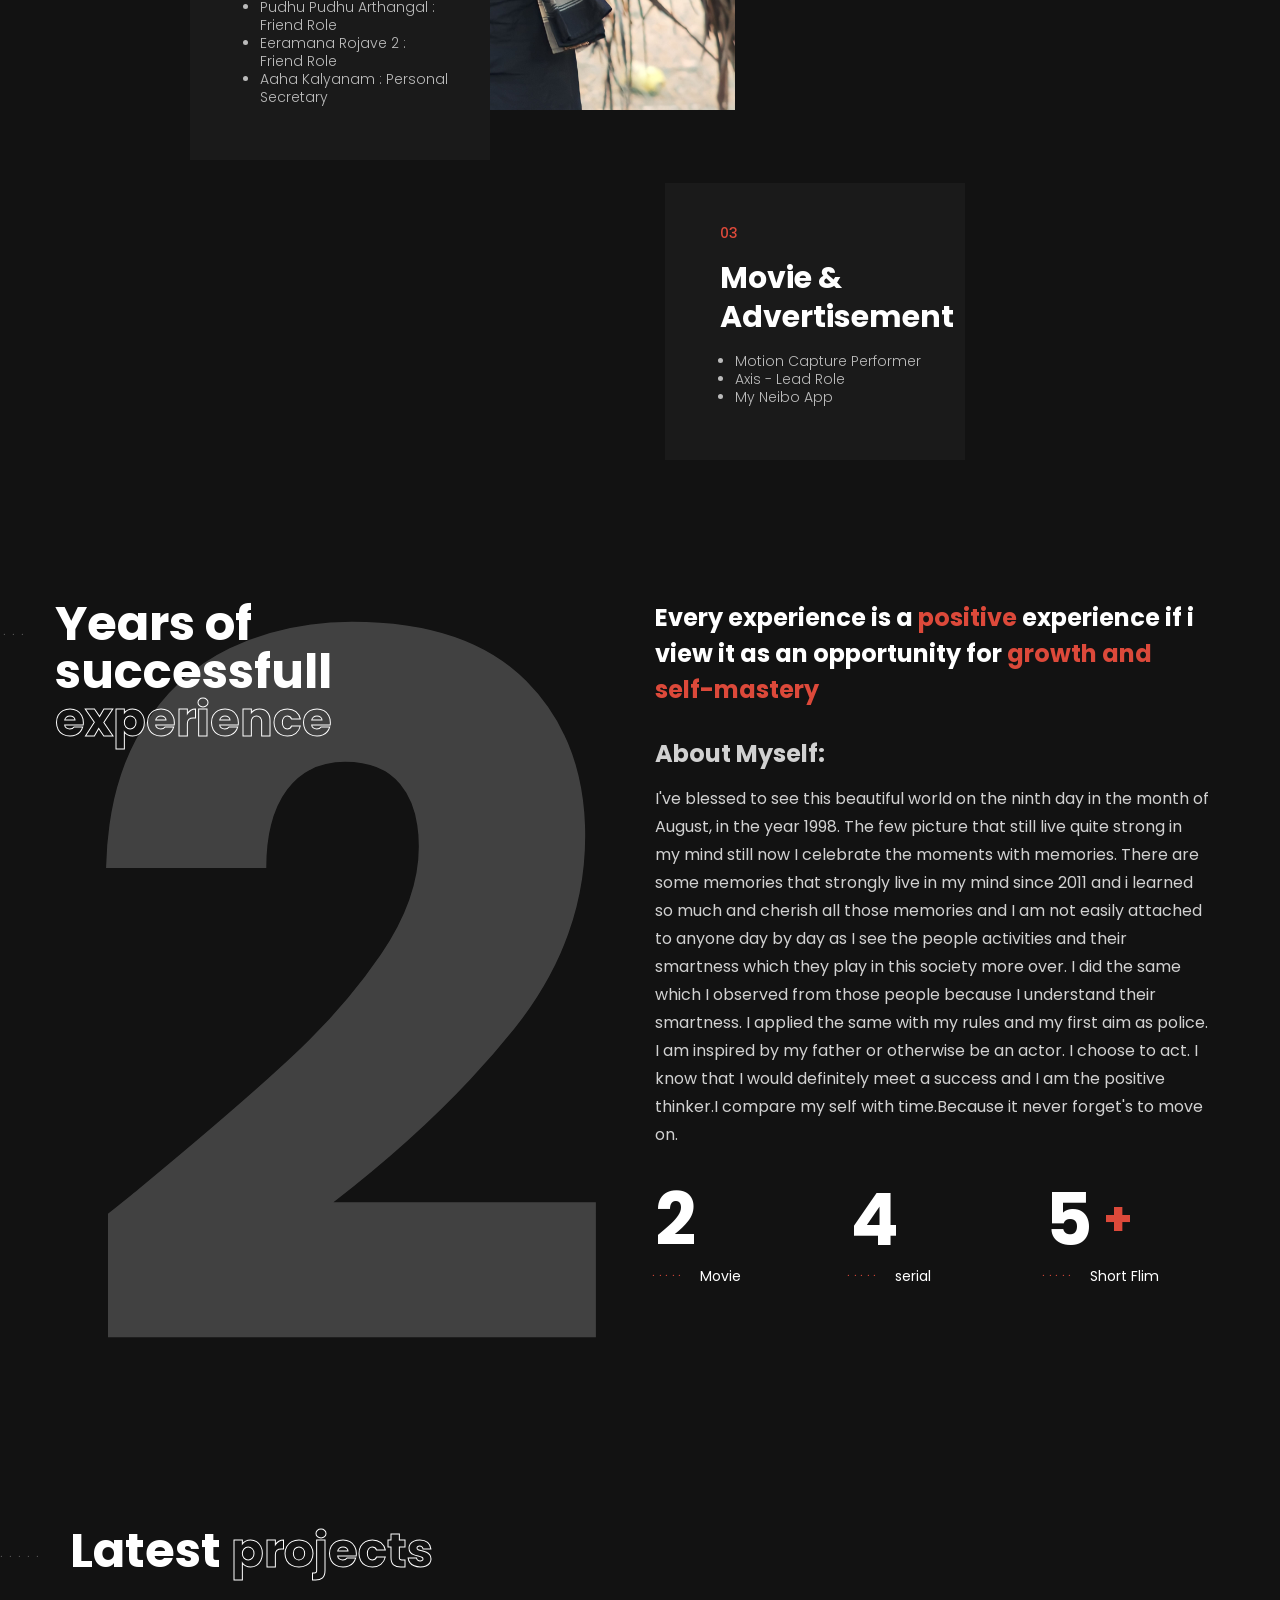
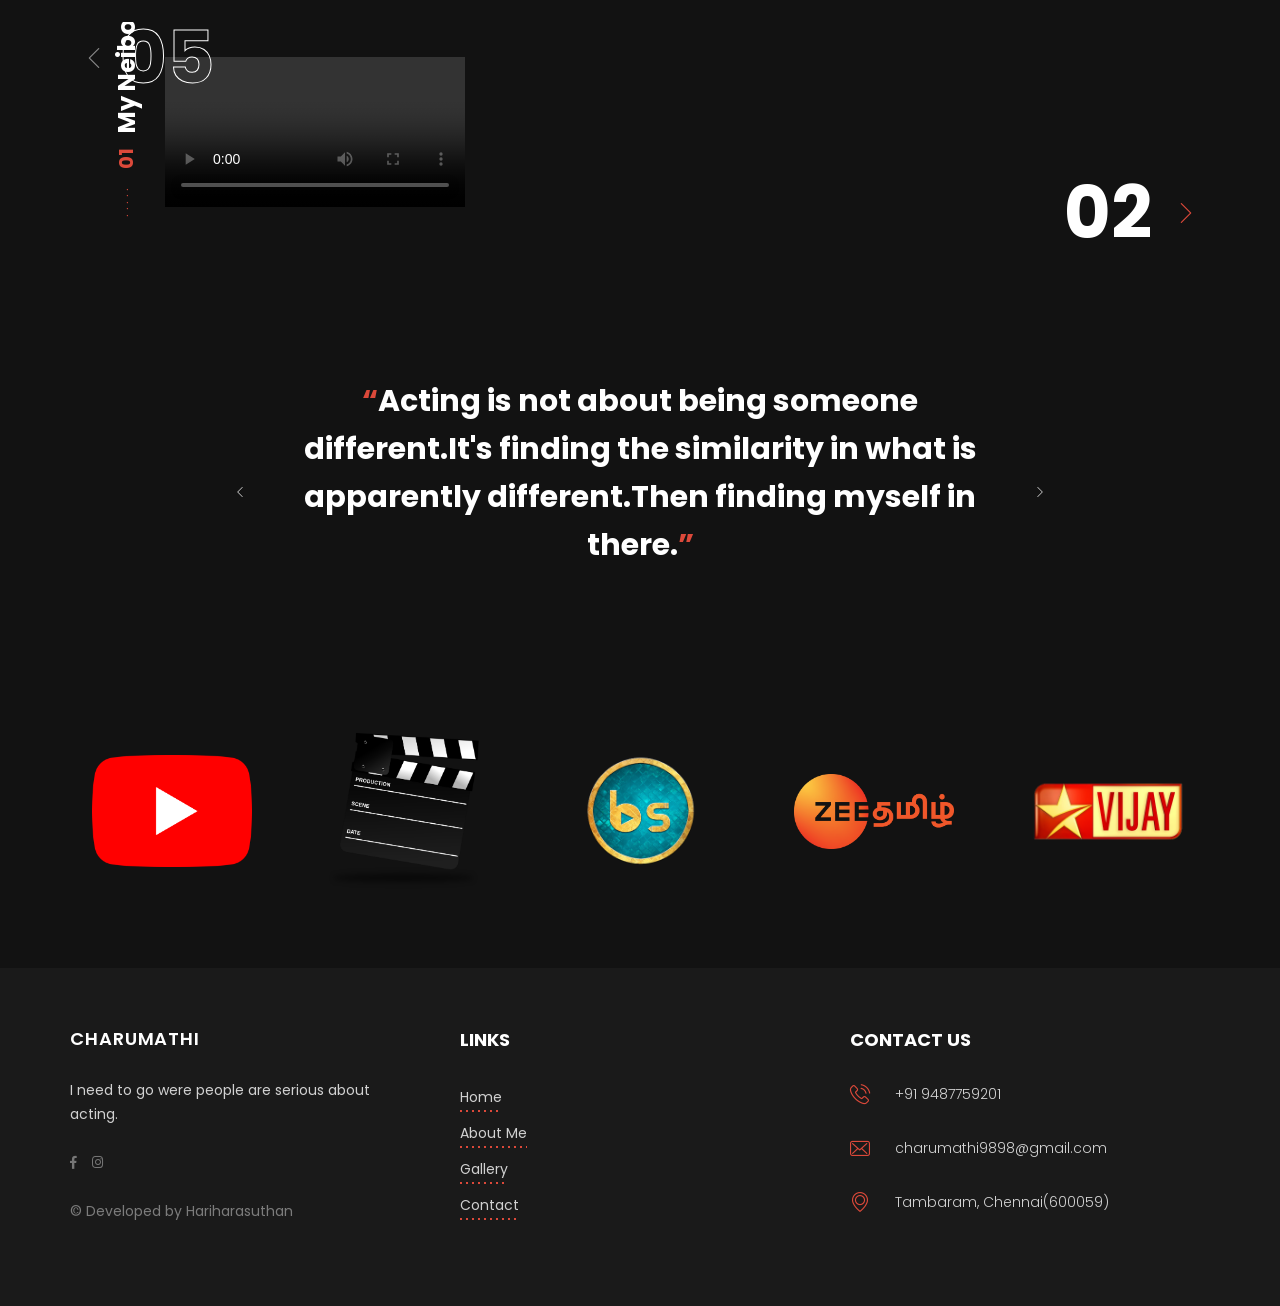
==== commit ec102154: "Update index.html" ====
--- a/index.html
+++ b/index.html
@@ -240,7 +240,7 @@
           <div class="num">03</div>
                       <h4 class="h">Movie &amp;
 Advertisement</h4>
-                      <div class="text"><ul><li>MINMAN : Motion Capture Performer</li>
+                      <div class="text"><ul><li>Motion Capture Performer</li>
                         <li>Axis - Lead Role</li>
                       <li>My Neibo App</li></ul></div>
                   </div>
@@ -321,19 +321,19 @@
 				</div>
 		</div>
     <div class="ps-item swiper-slide category-action-movie popup-item post-361 fw-portfolio type-fw-portfolio status-publish has-post-thumbnail hentry fw-portfolio-category-action-movie">
-			<h5 class="h title-with-dots"><span class="num">02</span>Kanmani Anbodu Kadhalan</h5>
+			<h5 class="h title-with-dots"><span class="num">03</span>Kanmani Anbodu Kadhalan</h5>
 			<div>
         <video  src="videos/homev3.mp4" style="max-width: 100%; height: auto; visibility: visible; animation-name: fadeInUp;" controls="" controlslist="nodownload"></video>
 				</div>
 		</div>
     <div class="ps-item swiper-slide category-action-movie popup-item post-361 fw-portfolio type-fw-portfolio status-publish has-post-thumbnail hentry fw-portfolio-category-action-movie">
-			<h5 class="h title-with-dots"><span class="num">02</span>Pudhu Pudhu Arthangal</h5>
+			<h5 class="h title-with-dots"><span class="num">04</span>Pudhu Pudhu Arthangal</h5>
 			<div>
         <video  src="videos/homev4.mp4" style="max-width: 100%; height: auto; visibility: visible; animation-name: fadeInUp;" controls="" controlslist="nodownload"></video>
 				</div>
 		</div>
     <div class="ps-item swiper-slide category-action-movie popup-item post-361 fw-portfolio type-fw-portfolio status-publish has-post-thumbnail hentry fw-portfolio-category-action-movie">
-			<h5 class="h title-with-dots"><span class="num">02</span>My neibo</h5>
+			<h5 class="h title-with-dots"><span class="num">05</span>My neibo</h5>
 			<div>
         <video  src="videos/homev5.mp4" style="max-width: 100%; height: auto; visibility: visible; animation-name: fadeInUp;" controls="" controlslist="nodownload"></video>
 				</div>
